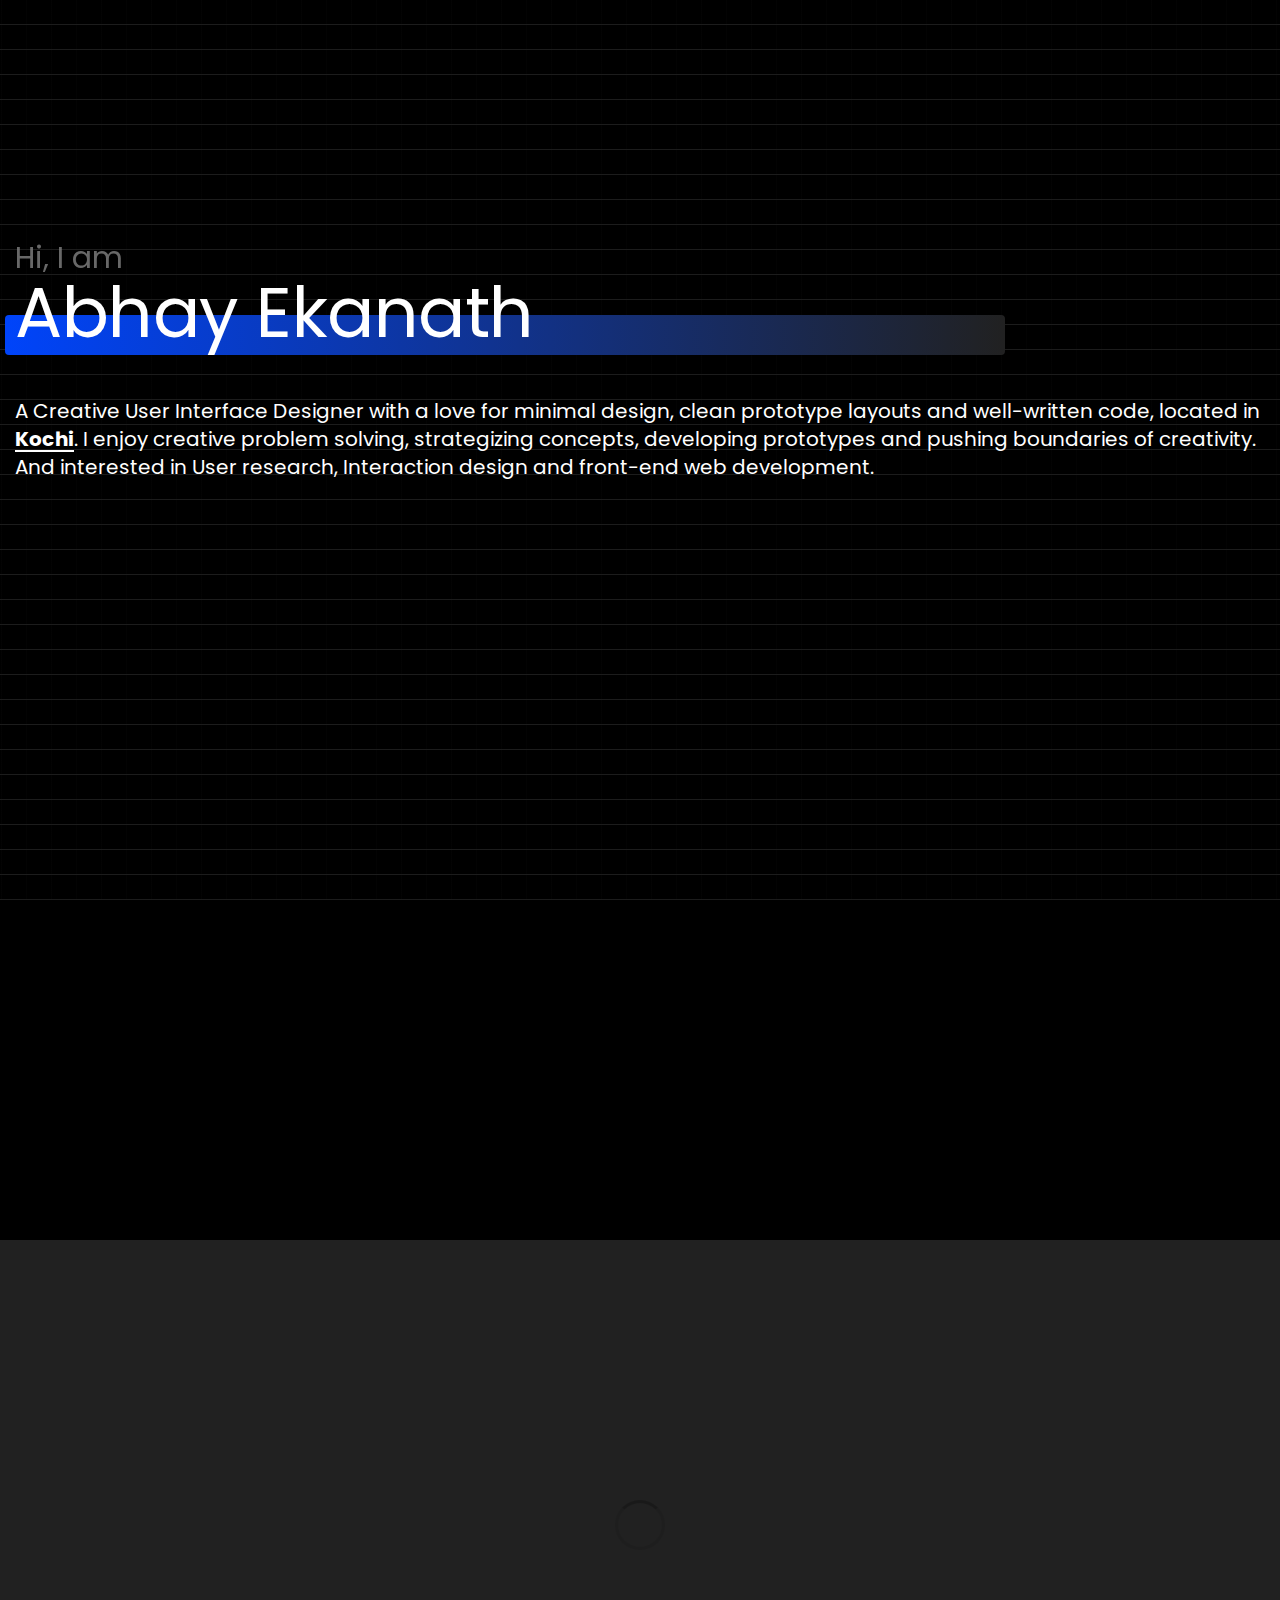
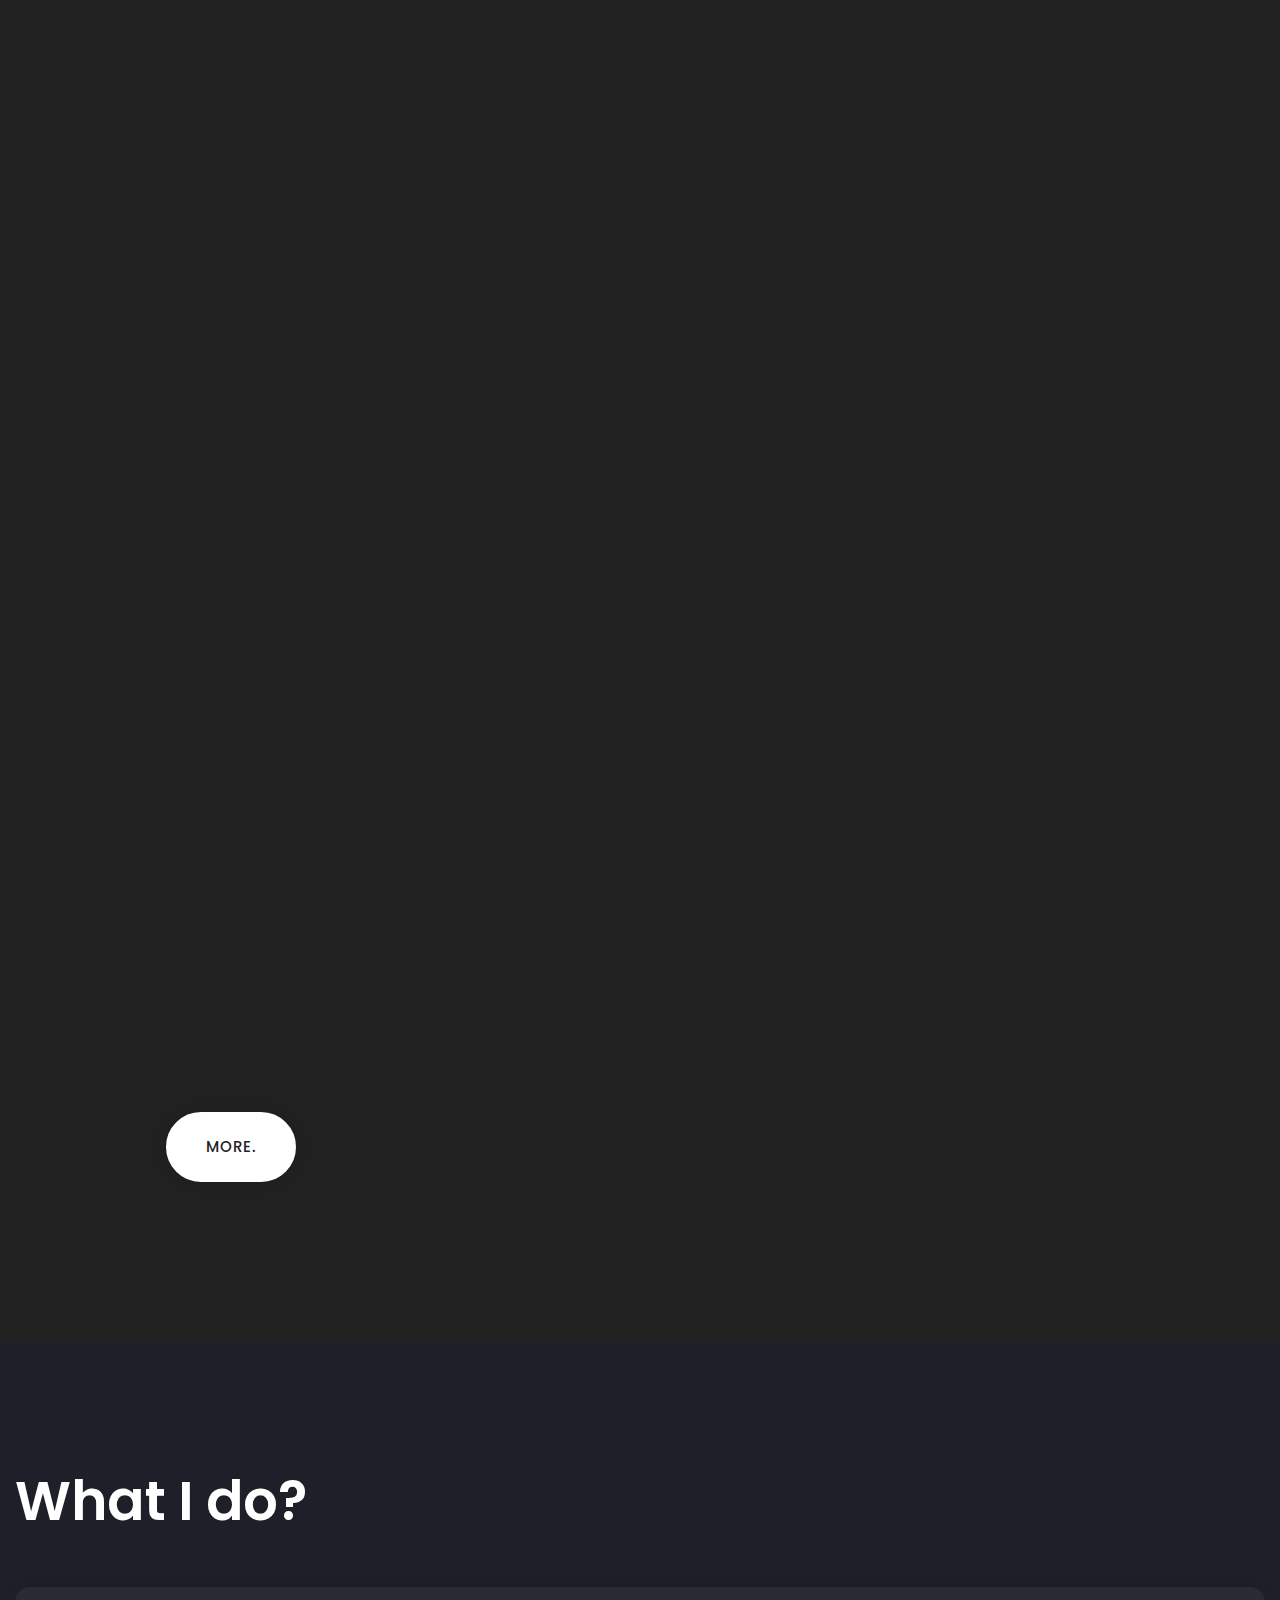
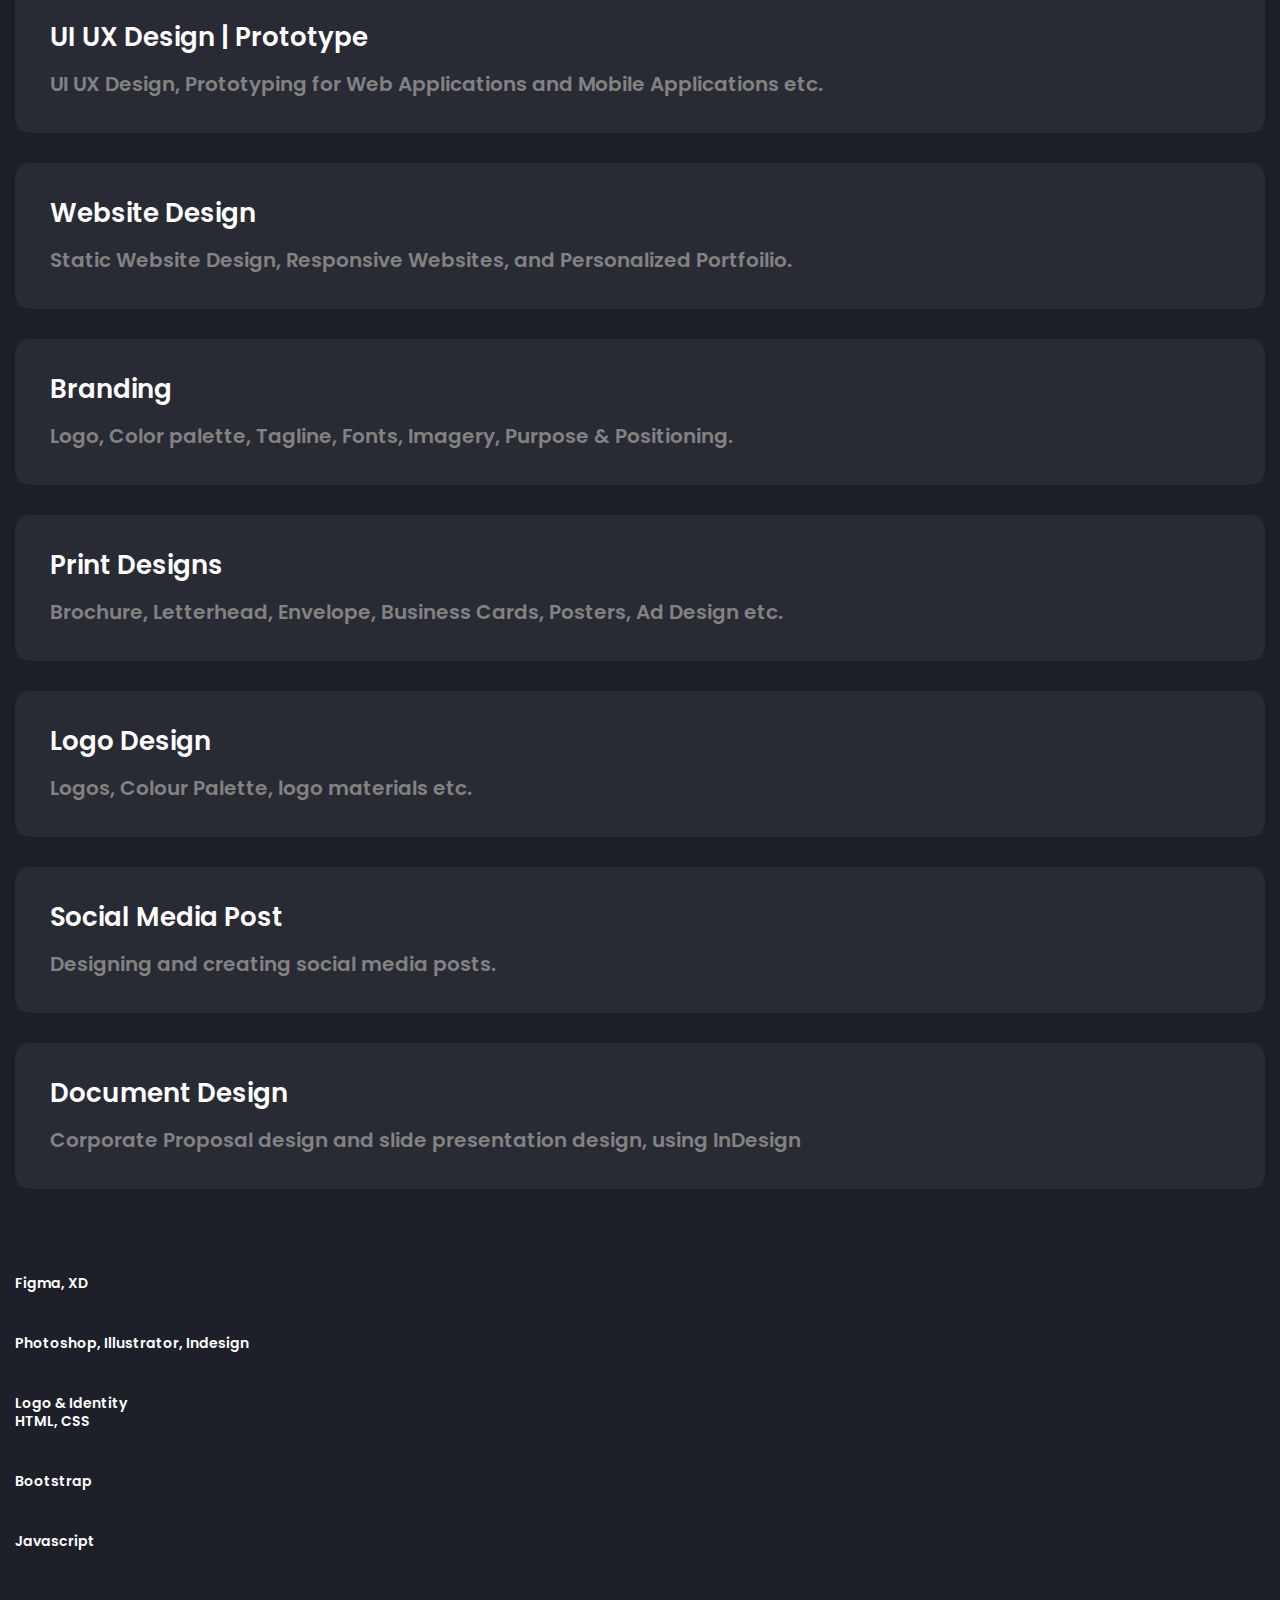
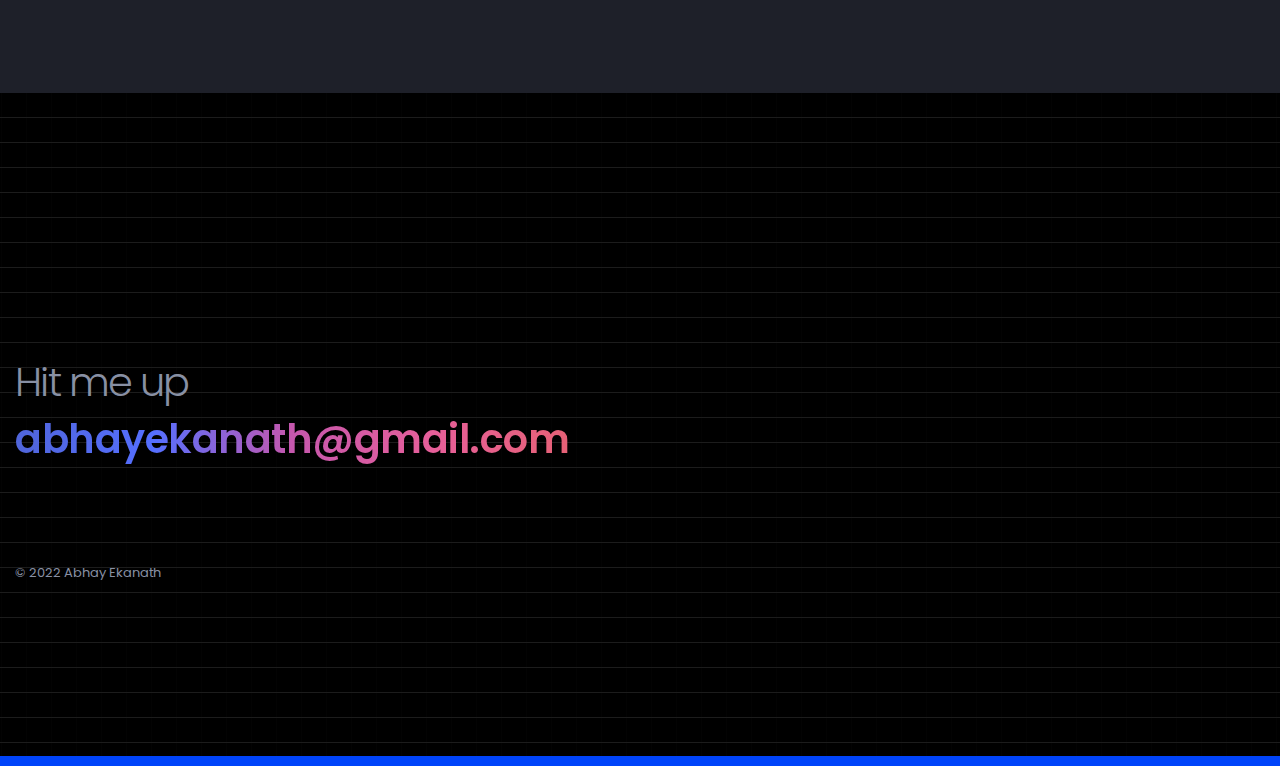
==== index.html @ a683b0ae "asd" ====
<!doctype html>
<html class="no-js" lang="en">
  <head>
    <title>Abhay Ekanath</title>
    <meta charset="utf-8">
    <meta http-equiv="X-UA-Compatible" content="IE=edge" />
    <meta name="author" content="">
    <meta name="viewport" content="width=device-width,initial-scale=1.0,maximum-scale=1" />
    <meta name="description" content="">

    <link rel="shortcut icon" href="images/favicon.png">
    <link rel="apple-touch-icon" href="images/apple-touch-icon-57x57.png">
    <link rel="apple-touch-icon" sizes="72x72" href="images/apple-touch-icon-72x72.png">
    <link rel="apple-touch-icon" sizes="114x114" href="images/apple-touch-icon-114x114.png">

    <link rel="stylesheet" type="text/css" href="css/font-icons.min.css">
    <link rel="stylesheet" type="text/css" href="css/theme-vendors.min.css">
    <link rel="stylesheet" type="text/css" href="css/style.css" />
    <link rel="stylesheet" type="text/css" href="css/responsive.css" />
  </head>
  <body data-mobile-nav-style="classic">

    <header>
      <nav class="navbar navbar-expand-lg navbar-dark bg-transparent header-dark fixed-top navbar-boxed navbar-static-overlay">
        <div class="container-fluid h-100px md-h-70px">
          <div class="col-6 col-lg-2 me-auto me-auto ps-lg-0">
            <a class="navbar-brand" href="index.html">
            <img src="images/symbol.png" class="default-logo" alt="">
            <img src="images/symbol.png" class="alt-logo" alt="">
            <img src="images/symbol.png" class="mobile-logo" alt="">
            </a>
          </div>
          <div class="col-auto text-end">
            <div class="header-push-button">
              <a href="javascript:void(0);" class="push-button ">
              <span></span>
              <span></span>
              <span></span>
              <span></span>
              </a>
            </div>
          </div>
        </div>
      </nav>

      <div class="hamburger-menu hamburger-menu-big-font bg-black w-25 xl-w-60 lg-w-70 md-w-50 sm-w-100">
        <a href="javascript:void(0);" class="close-menu text-white"><i class="ti-close"></i></a>
        <div class="row g-0 h-100">
          <div class="col-lg-12">
            <div class="row g-0 align-items-center justify-content-center h-100 padding-7-rem-all xs-padding-3-rem-all">
              <div class="col-12 menu-list-wrapper menu-list-wrapper-small text-center text-md-start" data-scroll-options='{ "theme": "light" }'>
                <ul class="menu-list alt-font w-100">
                  <li class="menu-list-item"><a href="index.html">home</a>
                  </li>
                  <li class="menu-list-item"><a href="about.html">about</a></li>
                  <li class="menu-list-item"><a href="portfolio.html">portfolio</a></li>
                  <li class="menu-list-item"><a href="cv.html">CV</a></li>
                </ul>
              </div>
              <div class="col-12 d-none d-md-block">
                <div class="alt-font margin-50px-top">
                  <span class="margin-10px-bottom font-weight-300 text-extra-large d-inline-block">Let's work together?</span>
                  <h6><a href="mailto:abhayekanath@gmail.com" class="text-yellow text-decoration-line-bottom text-white-hover">abhayekanath@gmail.com</a></h6>
                </div>
              </div>
            </div>
          </div>
        </div>
      </div>
    </header>

    <section class="parallax p-0 bg-212121" data-parallax-background-ratio="0.3" style="background-color: rgb(0, 0, 0); background-image: linear-gradient(rgba(0, 0, 0, 0.35),rgb(0, 0, 0, 0.35)), url(images/grid.svg); background-position: 50% 0px; background-size: auto, 25px 25px;">
      <div class="container">
        <div class="row">
          <div class="col-12 col-lg-8 col-md-9 col-sm-10 full-screen md-h-650px sm-h-500px d-flex flex-column justify-content-center padding-8-rem-tb">
            <span class="title-extra-small margin-30px-bottom alt-font text-dd-green opacity-8 d-block">Hi, I am</span>
            <h1 class="text-white alt-font font-weight-400 letter-spacing-minus-1 margin-3-rem-bottom sm-margin-2-rem-bottom z-index-1">Abhay Ekanath</h1>
            <div class="g-box margin-3-rem-bottom sm-margin-2-rem-bottom"></div>
            <p class="text-extra-large alt-font text-white mb-0">A Creative User Interface Designer with a love for minimal design, clean prototype layouts and well-written code, located in <span class="font-weight-700 text-white text-decoration-line-bottom-medium">Kochi</span>. I enjoy creative problem solving, strategizing concepts, developing prototypes and pushing boundaries of creativity. And interested in User research, Interaction design and front-end web development.
          </div>
        </div>
      </div>
    </section>

    <!-- <section id="about" class="big-section">
      <div class="container">
        <div class="row align-items-end justify-content-center">
          <div class="col-12 col-lg-10 md-margin-30px-bottom text-center text-sm-start wow animate__fadeIn" data-wow-delay="0.2s">
          <h6 class="alt-font text-center text-extra-dark-gray line-height-40px mb-0 sm-line-height-26px">A Creative User Interface Designer with a love for minimal design, clean prototype layouts and well-written code, located in <span class="font-weight-700 text-extra-dark-gray text-decoration-line-bottom-medium">Kochi</span>. I enjoy creative problem solving, strategizing concepts, developing prototypes and pushing boundaries of creativity. And interested in User research, Interaction design and front-end web development.</h6>
        </div>
        </div>
      </div>
    </section> -->

    <section class="big-section bg-212121" id="work">
      <div class="position-relative pt-0 margin-thirteen-lr xl-margin-six-lr md-margin-4-half-rem-lr wow animate__fadeIn">
        <div class="row">
          <div class="col-12 filter-content px-0">
            <ul class="portfolio-overlay portfolio-wrapper grid grid-loading grid-1col xl-grid-1col lg-grid-1col md-grid-1col text-center">
              <li class="grid-sizer"></li>

              <li class="grid-item wow animate__fadeIn margin-15px-bottom">
                <a href="resit.html">
                  <div class="portfolio-box">
                    <div class="portfolio-image bg-black">
                      <img src="images/resit800.jpg" alt="" />
                      <div class="portfolio-hover justify-content-end align-items-start d-flex flex-column padding-50px-all xl-padding-30px-all">
                        <h6 class="alt-font text-white font-weight-500 d-block text-uppercase mb-0">Resit</h6>
                        <div class="text-medium d-block text-white opacity-5 text-uppercase">UI/UX</div>
                      </div>
                    </div>
                  </div>
                </a>
              </li>
              
              <li class="grid-item wow animate__fadeIn margin-15px-bottom" data-wow-delay="0.2s">
                <a href="eden.html">
                  <div class="portfolio-box">
                    <div class="portfolio-image bg-black">
                      <img src="images/EPW800.jpg" alt="" />
                      <div class="portfolio-hover justify-content-end align-items-start d-flex flex-column padding-50px-all xl-padding-30px-all">
                        <h6 class="alt-font text-white font-weight-500 d-block text-uppercase mb-0">Eden Park Weddings</h6>
                        <div class="text-medium d-block text-white opacity-5 text-uppercase">Web Design</div>
                      </div>
                    </div>
                  </div>
                </a>
              </li>
              
              <li class="grid-item wow animate__fadeIn margin-15px-bottom" data-wow-delay="0.4s">
                <a href="bequ.html">
                  <div class="portfolio-box">
                    <div class="portfolio-image bg-black">
                      <img src="images/bequ800.jpg" alt="" />
                      <div class="portfolio-hover justify-content-end align-items-start d-flex flex-column padding-50px-all xl-padding-30px-all">
                        <h6 class="alt-font text-white font-weight-500 d-block text-uppercase mb-0">BEQU</h6>
                        <div class="text-medium d-block text-white opacity-5 text-uppercase">UI Design</div>
                      </div>
                    </div>
                  </div>
                </a>
              </li>
              
              <li class="grid-item wow animate__fadeIn margin-15px-bottom" data-wow-delay="0.6s">
                <a href="oculus.html">
                  <div class="portfolio-box">
                    <div class="portfolio-image bg-black">
                      <img src="images/ocu800.jpg" alt="" />
                      <div class="portfolio-hover justify-content-end align-items-start d-flex flex-column padding-50px-all xl-padding-30px-all">
                        <h6 class="alt-font text-white font-weight-500 d-block text-uppercase mb-0">Oculus</h6>
                        <div class="text-medium d-block text-white opacity-5 text-uppercase">Branding/ Web Design</div>
                      </div>
                    </div>
                  </div>
                </a>
              </li>
            
            </ul>
          </div>
        </div>
        <div class="row justify-content-center">
          <div class="col-12 btn-dual text-center">
            <a href="portfolio.html" class="btn btn-fancy btn-extra-large btn-white btn-box-shadow btn-rounded d-table d-lg-inline-block lg-margin-15px-bottom md-margin-auto-lr margin-2-rem-top md-margin-1-rem-top xs-margin-2-rem-top wow animate__fadeIn">More.</a>
          </div>
        </div>
      </div>
    </section>

    <section class="bg-1E2029 overflow-visible" id="whatido">
      <div class="container">
        <div class="row justify-content-center wow animate__fadeIn">
          <div class="col-12 col-lg-8 col-sm-10 text-center margin-4-rem-bottom md-margin-2-rem-bottom xs-margin-3-rem-bottom">
            <h2 class="alt-font font-weight-600 text-white d-inline-block">What I do?</h2>
          </div>
        </div>
        <div class="row justify-content-center">
          <div class="col-12 col-lg-6 col-md-8 col-sm-10 margin-30px-bottom xs-margin-15px-bottom wow animate__fadeIn" data-wow-delay="0.2s">
            <div class="feature-box feature-box-left-icon-middle padding-2-half-rem-all bg-292B34 box-shadow-small box-shadow-extra-large-hover border-radius-15px lg-padding-1-half-rem-lr xs-padding-2-rem-all">
              <div class="feature-box-content alt-font line-height-28px last-paragraph-no-margin">
                <span class="text-white text-xx-large font-weight-600">UI UX Design | Prototype</span>
                <p class="font-weight-600 text-extra-large margin-15px-top">UI UX Design, Prototyping for Web Applications and Mobile Applications etc.</p>
              </div>
            </div>
          </div>

          <div class="col-12 col-lg-6  col-md-8 col-sm-10 margin-30px-bottom xs-margin-15px-bottom wow animate__fadeIn" data-wow-delay="0.4s">
            <div class="feature-box feature-box-left-icon-middle padding-2-half-rem-all bg-292B34 box-shadow-small box-shadow-extra-large-hover border-radius-15px lg-padding-1-half-rem-lr xs-padding-2-rem-all">
              <div class="feature-box-content alt-font line-height-28px last-paragraph-no-margin">
                <span class="text-white text-xx-large font-weight-600">Website Design</span>
                <p class="font-weight-600 text-extra-large margin-15px-top">Static Website Design, Responsive Websites, and Personalized Portfoilio.</p>
              </div>
            </div>
          </div>

          <div class="col-12 col-lg-6  col-md-8 col-sm-10 margin-30px-bottom xs-margin-15px-bottom wow animate__fadeIn" data-wow-delay="0.6s">
            <div class="feature-box feature-box-left-icon-middle padding-2-half-rem-all bg-292B34 box-shadow-small box-shadow-extra-large-hover border-radius-15px lg-padding-1-half-rem-lr xs-padding-2-rem-all">
              <div class="feature-box-content alt-font line-height-28px last-paragraph-no-margin">
                <span class="text-white text-xx-large font-weight-600">Branding</span>
                <p class="font-weight-600 text-extra-large margin-15px-top">Logo, Color palette, Tagline, Fonts, Imagery, Purpose & Positioning.</p>
              </div>
            </div>
          </div>

          <div class="col-12 col-lg-6  col-md-8 col-sm-10 margin-30px-bottom xs-margin-15px-bottom wow animate__fadeIn" data-wow-delay="0.8s">
            <div class="feature-box feature-box-left-icon-middle padding-2-half-rem-all bg-292B34 box-shadow-small box-shadow-extra-large-hover border-radius-15px lg-padding-1-half-rem-lr xs-padding-2-rem-all">
              <div class="feature-box-content alt-font line-height-28px last-paragraph-no-margin">
                <span class="text-white text-xx-large font-weight-600">Print Designs</span>
                <p class="font-weight-600 text-extra-large margin-15px-top">Brochure, Letterhead, Envelope, Business Cards, Posters, Ad Design etc.</p>
              </div>
            </div>
          </div>

          <div class="col-12 col-lg-6  col-md-8 col-sm-10 margin-30px-bottom xs-margin-15px-bottom wow animate__fadeIn" data-wow-delay="1s">
            <div class="feature-box feature-box-left-icon-middle padding-2-half-rem-all bg-292B34 box-shadow-small box-shadow-extra-large-hover border-radius-15px lg-padding-1-half-rem-lr xs-padding-2-rem-all">
              <div class="feature-box-content alt-font line-height-28px last-paragraph-no-margin">
                <span class="text-white text-xx-large font-weight-600">Logo Design</span>
                <p class="font-weight-600 text-extra-large margin-15px-top">Logos, Colour Palette, logo materials etc.</p>
              </div>
            </div>
          </div>

          <div class="col-12 col-lg-6  col-md-8 col-sm-10 margin-30px-bottom xs-margin-15px-bottom wow animate__fadeIn" data-wow-delay="1.2s">
            <div class="feature-box feature-box-left-icon-middle padding-2-half-rem-all bg-292B34 box-shadow-small box-shadow-extra-large-hover border-radius-15px lg-padding-1-half-rem-lr xs-padding-2-rem-all">
              <div class="feature-box-content alt-font line-height-28px last-paragraph-no-margin">
                <span class="text-white text-xx-large font-weight-600">Social Media Post</span>
                <p class="font-weight-600 text-extra-large margin-15px-top">Designing and creating social media posts.</p>
              </div>
            </div>
          </div>

          <div class="col-12 col-lg-6  col-md-8 col-sm-10 wow animate__fadeIn" data-wow-delay="1.4s">
            <div class="feature-box feature-box-left-icon-middle padding-2-half-rem-all bg-292B34 box-shadow-small box-shadow-extra-large-hover border-radius-15px lg-padding-1-half-rem-lr xs-padding-2-rem-all">
              <div class="feature-box-content alt-font line-height-28px last-paragraph-no-margin">
                <span class="text-white text-xx-large font-weight-600">Document Design</span>
                <p class="font-weight-600 text-extra-large margin-15px-top">Corporate Proposal design and slide presentation design, using InDesign</p>
              </div>
            </div>
          </div>

        </div>
      </div>
      <div class="container padding-4-rem-top sm-padding-5-rem-top">
        <div class="row margin-4-rem-top sm-margin-5-rem-top">
          <div class="col-12 col-lg-6 wow animate__fadeIn" data-wow-delay="0.4s">
            <div class="progress bg-transparent margin-4-rem-bottom sm-margin-5-rem-bottom">
              <span class="progress-title alt-font text-medium text-white text-uppercase font-weight-600">Figma, XD</span>
              <div class="progress-bar bg-extra-light-gray" role="progressbar" aria-valuenow="85" aria-valuemin="0" aria-valuemax="100"><span class="alt-font text-small text-light-gray font-weight-600">85%</span></div>
            </div>

            <div class="progress bg-transparent margin-4-rem-bottom sm-margin-5-rem-bottom">
              <span class="progress-title alt-font text-medium text-white text-uppercase font-weight-600">Photoshop, Illustrator, Indesign</span>
              <div class="progress-bar bg-extra-light-gray" role="progressbar" aria-valuenow="95" aria-valuemin="0" aria-valuemax="100"><span class="alt-font text-small text-light-gray font-weight-600">95%</span></div>
            </div>

            <div class="progress bg-transparent margin-1-rem-bottom sm-margin-5-rem-bottom">
              <span class="progress-title alt-font text-medium text-white text-uppercase font-weight-600">Logo & Identity</span>
              <div class="progress-bar bg-extra-light-gray" role="progressbar" aria-valuenow="80" aria-valuemin="0" aria-valuemax="100"><span class="alt-font text-small text-light-gray font-weight-600">80%</span></div>
            </div>

          </div>
          <div class="col-12 col-lg-6 wow animate__fadeIn" data-wow-delay="0.4s">
            <div class="progress bg-transparent margin-4-rem-bottom sm-margin-5-rem-bottom">
              <span class="progress-title alt-font text-medium text-white text-uppercase font-weight-600">HTML, CSS</span>
              <div class="progress-bar bg-extra-light-gray" role="progressbar" aria-valuenow="90" aria-valuemin="0" aria-valuemax="100"><span class="alt-font text-small text-light-gray font-weight-600">90%</span></div>
            </div>

            <div class="progress bg-transparent margin-4-rem-bottom sm-margin-5-rem-bottom">
              <span class="progress-title alt-font text-medium text-white text-uppercase font-weight-600">Bootstrap</span>
              <div class="progress-bar bg-extra-light-gray" role="progressbar" aria-valuenow="85" aria-valuemin="0" aria-valuemax="100"><span class="alt-font text-small text-light-gray font-weight-600">85%</span></div>
            </div>

            <div class="progress bg-transparent">
              <span class="progress-title alt-font text-medium text-white text-uppercase font-weight-600">Javascript</span>
              <div class="progress-bar bg-extra-light-gray" role="progressbar" aria-valuenow="55" aria-valuemin="0" aria-valuemax="100"><span class="alt-font text-small text-light-gray font-weight-600">55%</span></div>
            </div>
          </div>
        </div>
      </div>
    </section>
    
    <footer class="bg-212121 padding-10-half-rem-tb md-padding-8-half-rem-tb" style="background-color: rgb(0, 0, 0); background-image: linear-gradient(rgb(0, 0, 0, 0.35), rgba(0, 0, 0, 0.35)), url(images/grid.svg); background-position: 50% 0px; background-size: auto, 25px 25px;">
      <div class="container">
        <div class="row justify-content-center">
          <div class="col-12 col-lg-8 text-center">
            <div class="social-icon-style-10 margin-3-half-rem-bottom">
              <ul class="large-icon">
                <li><a class="behance" href="https://www.behance.net/abhayekanath" target="_blank"><i class="fab fa-behance"></i></a></li>
                <li><a class="linkedin" href="https://www.linkedin.com/in/abhay-ekanath-a11544172/" target="_blank"><i class="fab fa-linkedin"></i></a></li>
                <li><a class="instagram" href="https://www.instagram.com/abhay.ekanath/" target="_blank"><i class="fab fa-instagram"></i></a></li>
                <li><a class="twitter" href="https://twitter.com/EkanathAbhay" target="_blank"><i class="fab fa-twitter"></i></a></li>
              </ul>
            </div>
            <h4 class="alt-font text-slate-blue-light font-weight-300 margin-10px-bottom d-block letter-spacing-minus-2px">Hit me up</h4>
            <h4 class="alt-font font-weight-600 margin-7-rem-bottom"><a href="mailto:abhayekanath@gmail.com" class="text-gradient-sky-blue-dark-pink">abhayekanath@gmail.com</a></h4>
            <p class="alt-font text-small text-slate-blue-light text-uppercase m-0">&copy; 2022 Abhay Ekanath</p>
          </div>
        </div>
      </div>
    </footer>

    <a class="scroll-top-arrow" href="javascript:void(0);"><i class="feather icon-feather-arrow-up"></i></a>

    <script type="text/javascript" src="js/jquery.min.js"></script>
    <script type="text/javascript" src="js/theme-vendors.min.js"></script>
    <script type="text/javascript" src="js/main.js"></script>
  </body>
</html>
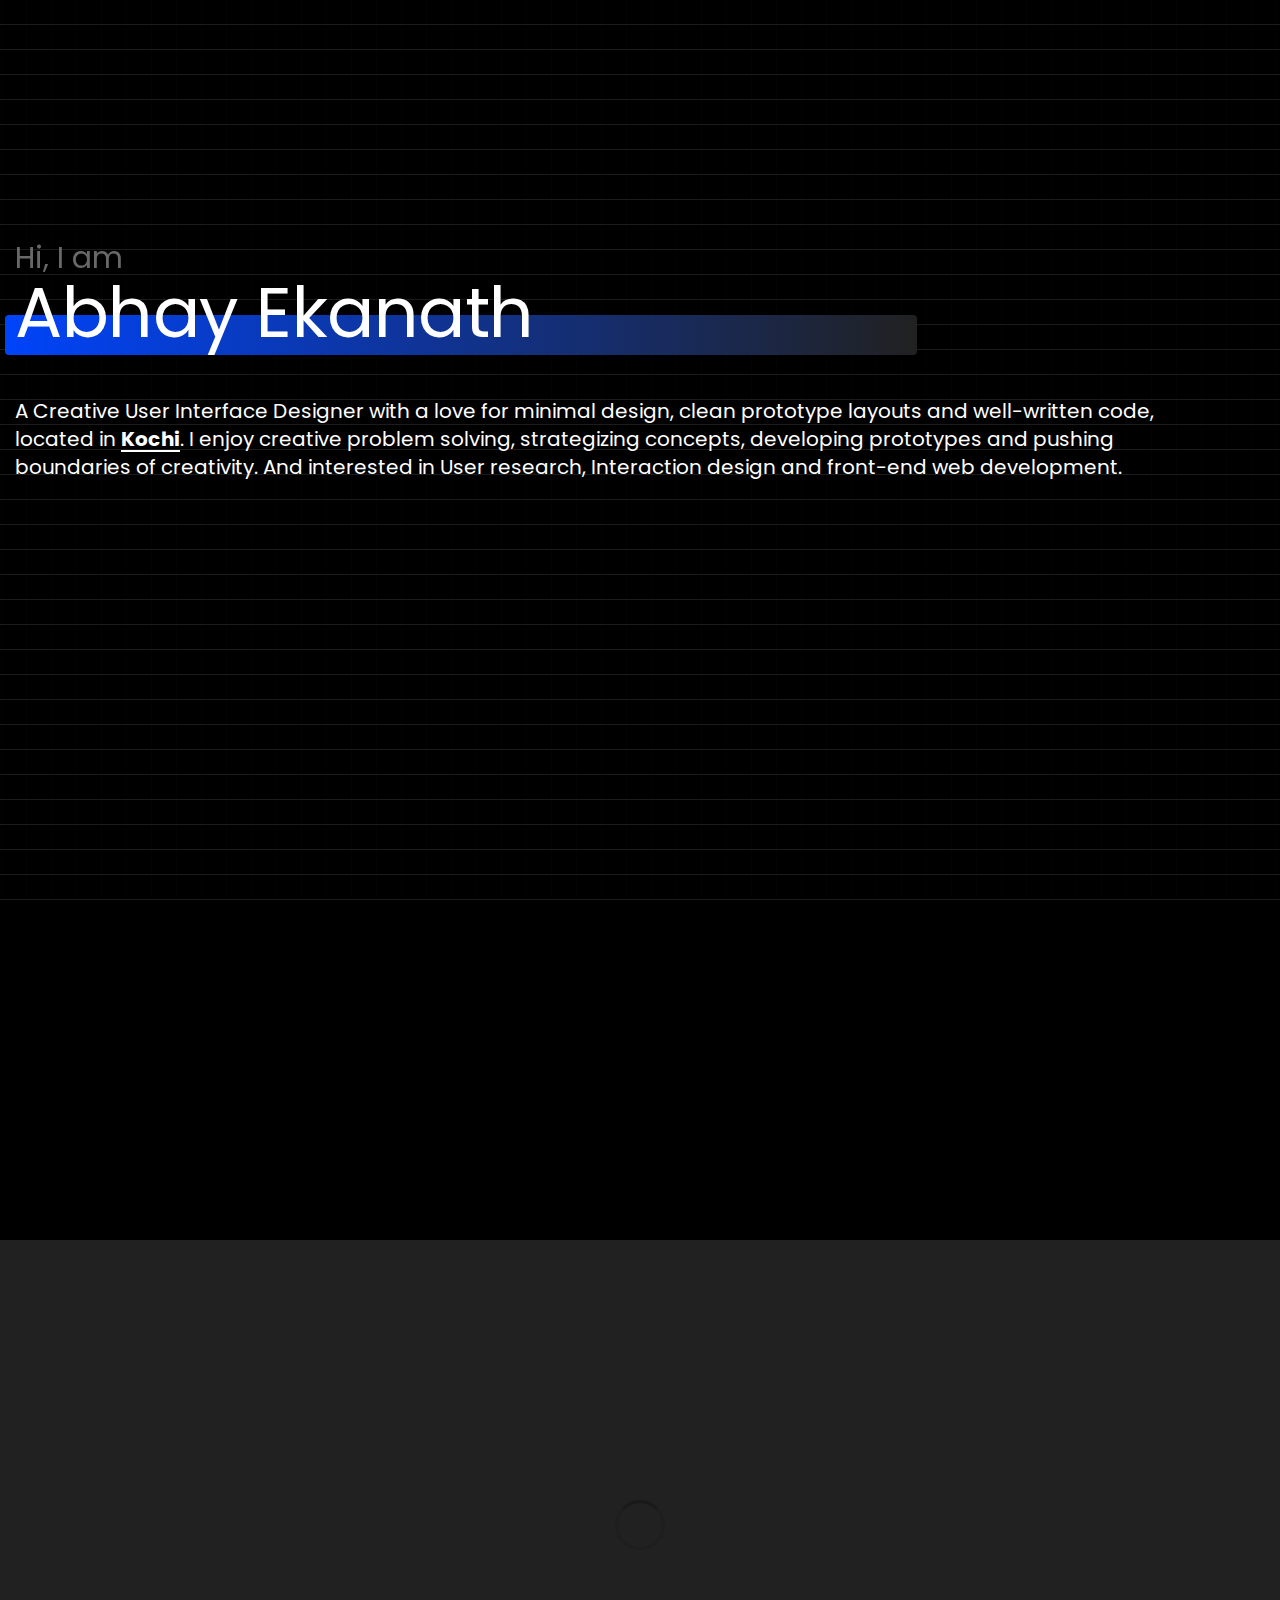
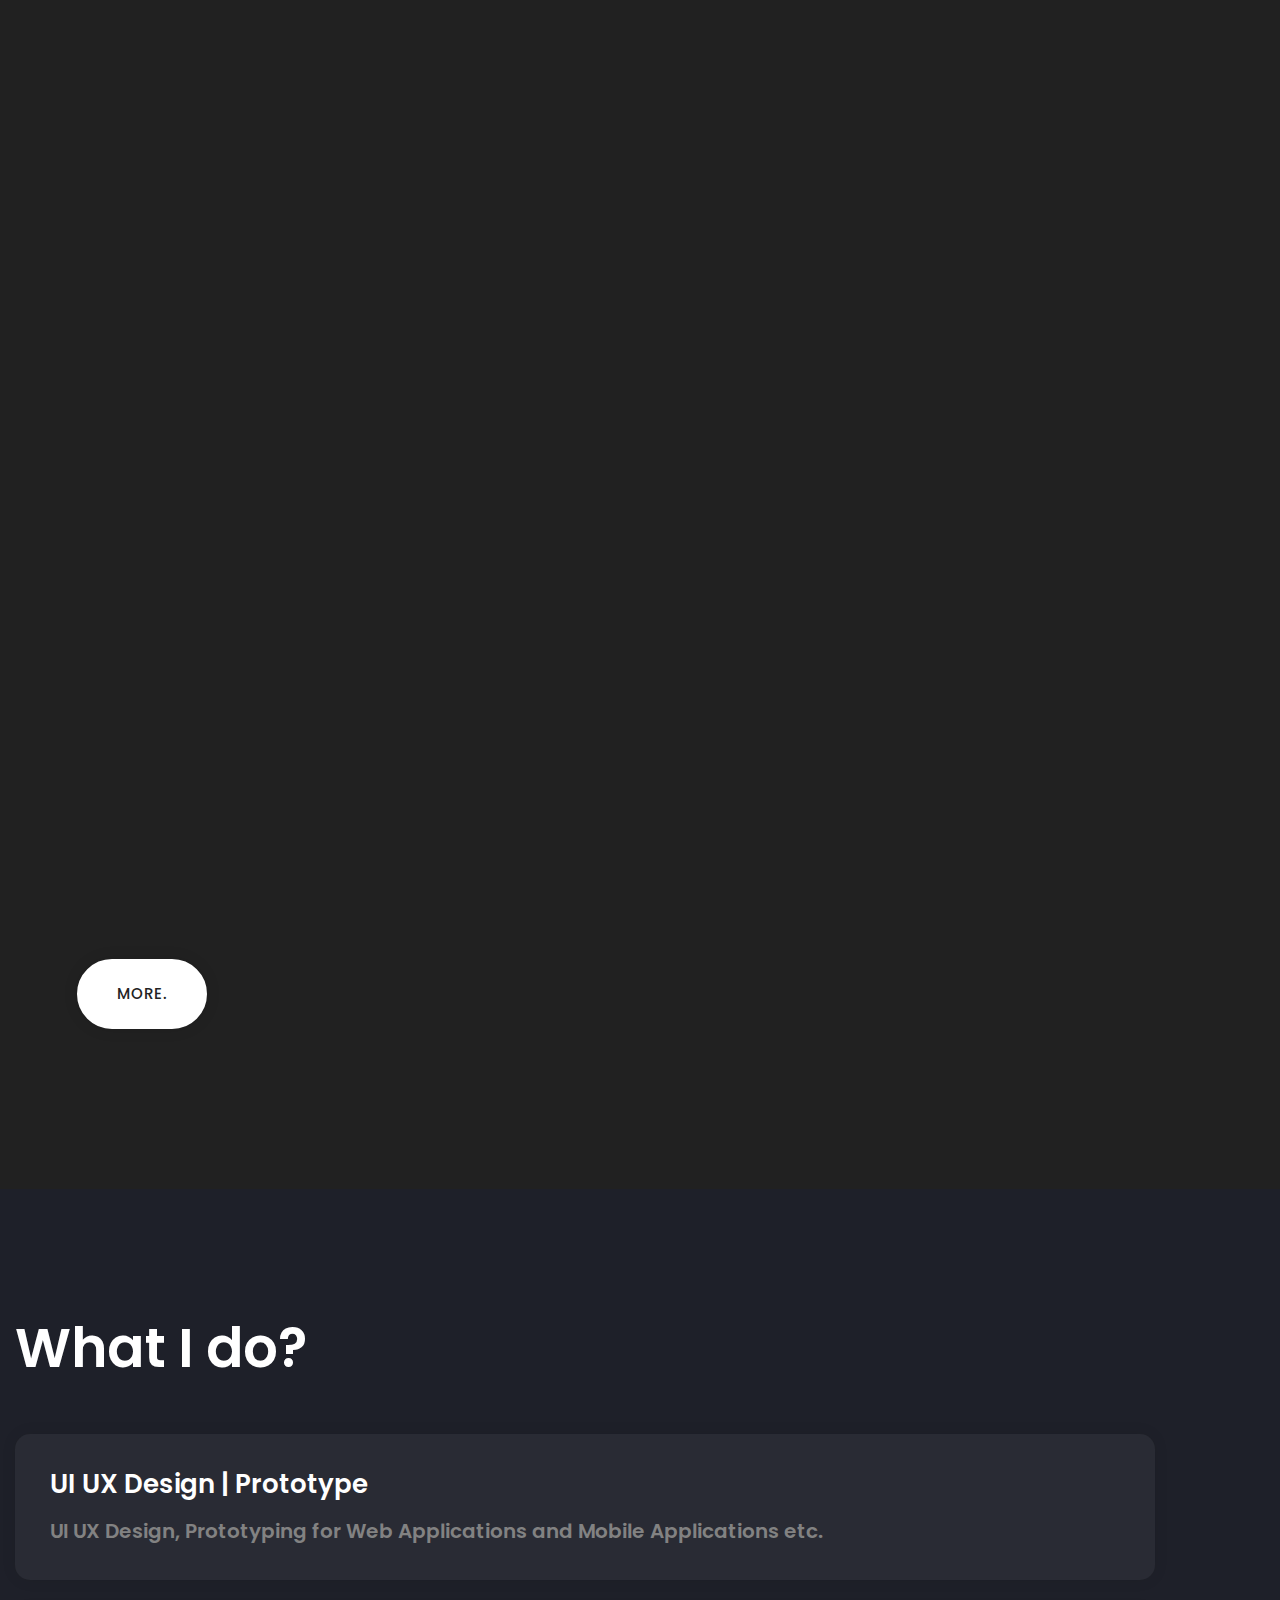
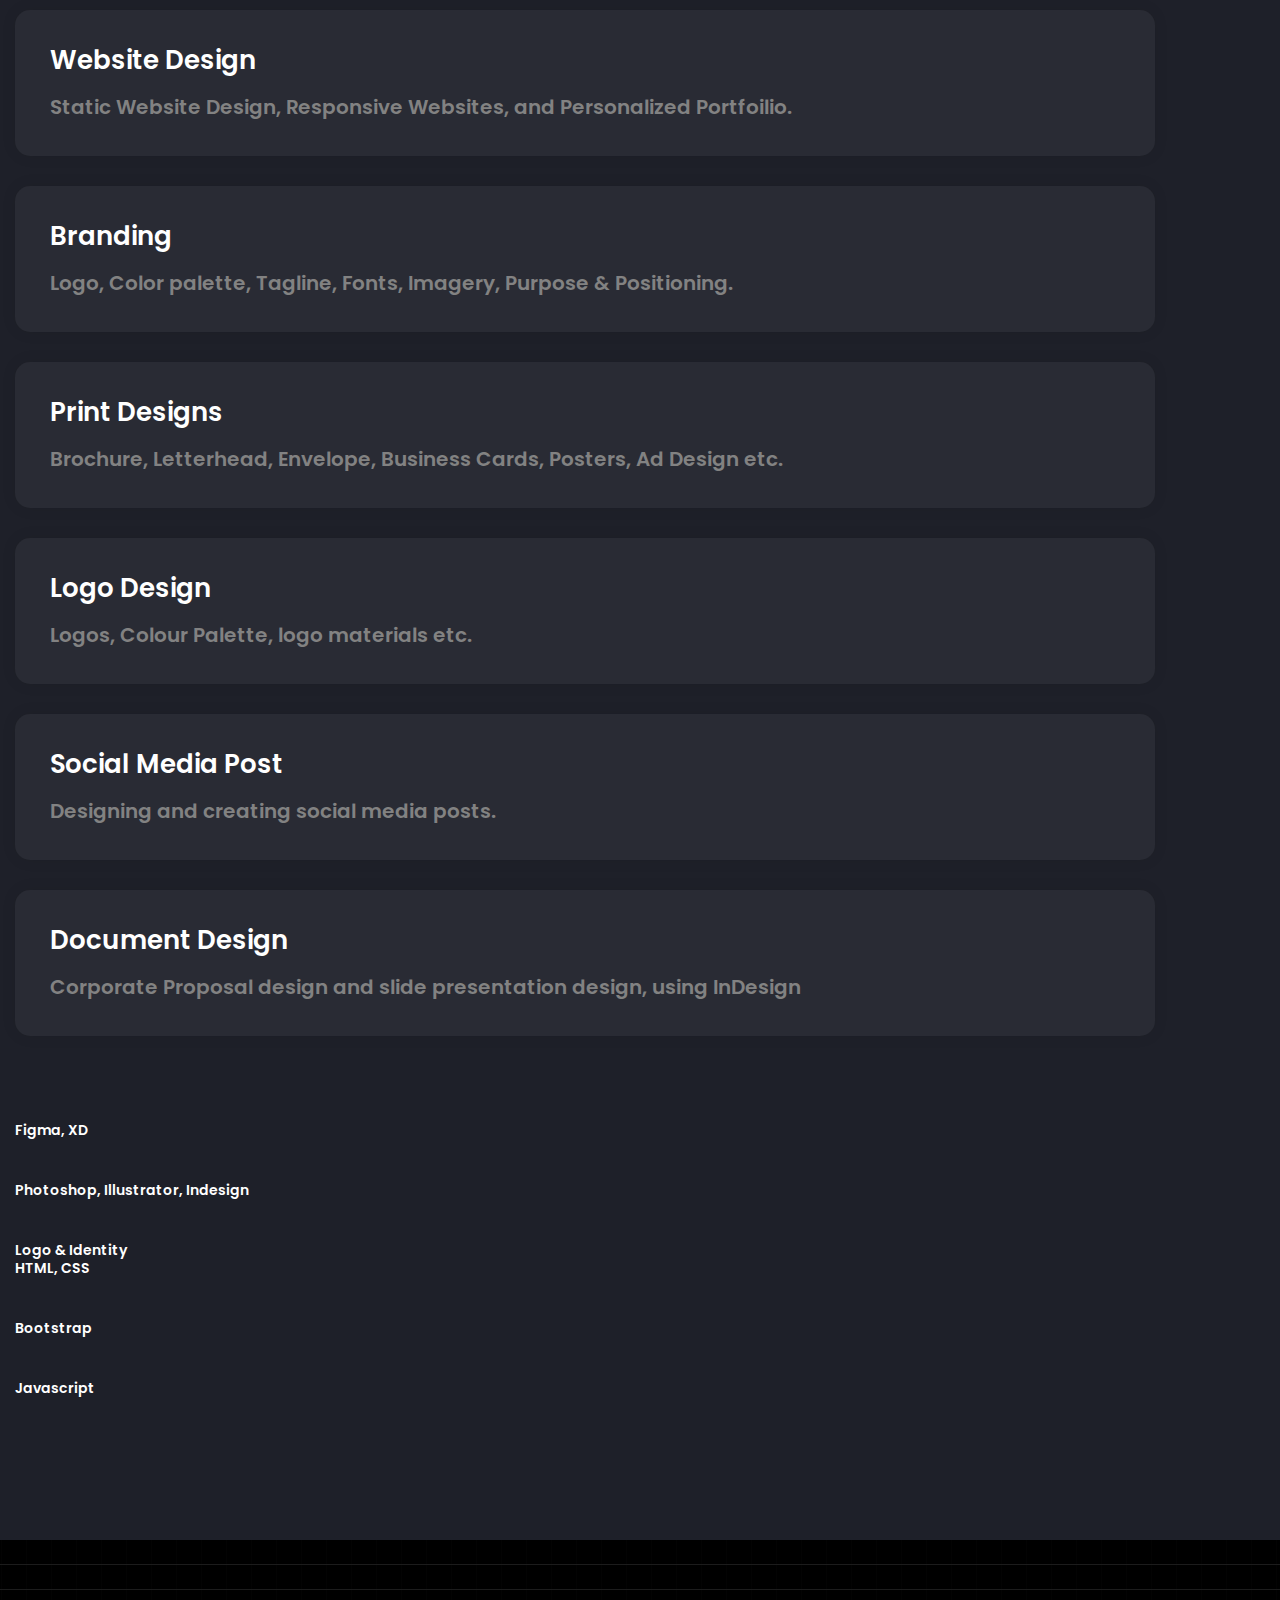
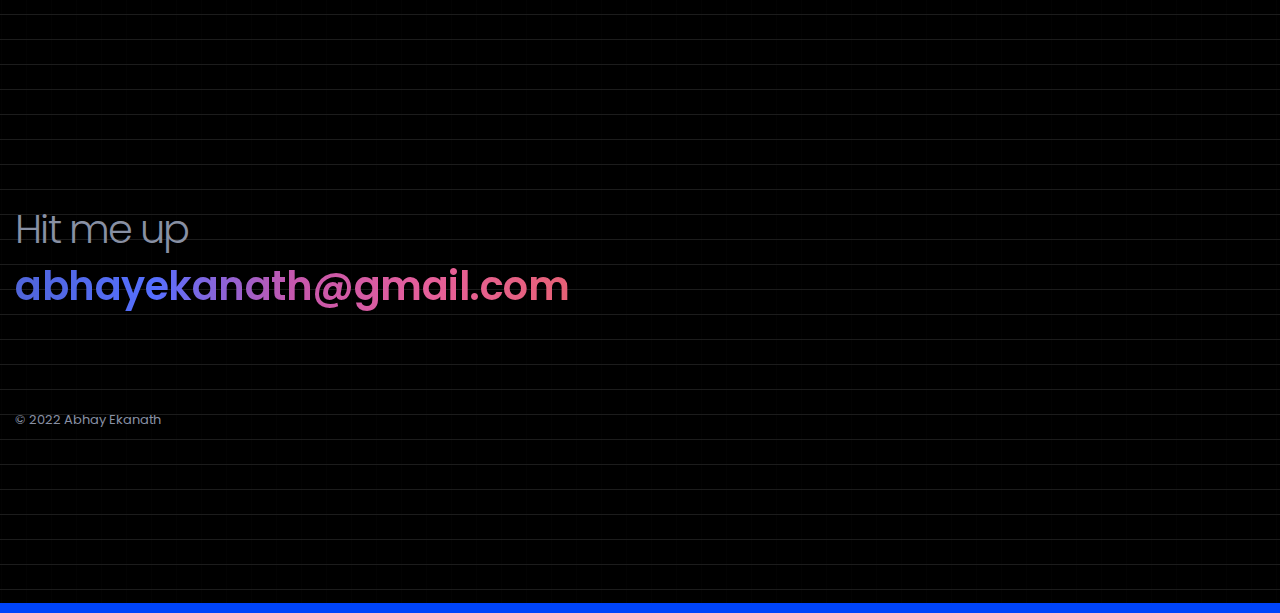
==== commit a9b8b89b: "2206" ====
--- a/index.html
+++ b/index.html
@@ -98,8 +98,22 @@
           <div class="col-12 filter-content px-0">
             <ul class="portfolio-overlay portfolio-wrapper grid grid-loading grid-1col xl-grid-1col lg-grid-1col md-grid-1col text-center">
               <li class="grid-sizer"></li>
-
-              <li class="grid-item wow animate__fadeIn margin-15px-bottom">
+              
+              <li class="grid-item wow animate__fadeIn margin-15px-bottom" data-wow-delay="0.2s">
+                <a href="wedo.html">
+                  <div class="portfolio-box">
+                    <div class="portfolio-image bg-black">
+                      <img src="images/wedo800.jpg" alt="" />
+                      <div class="portfolio-hover justify-content-end align-items-start d-flex flex-column padding-50px-all xl-padding-30px-all">
+                        <h6 class="alt-font text-white font-weight-500 d-block text-uppercase mb-0">WeDo</h6>
+                        <div class="text-medium d-block text-white opacity-5 text-uppercase">UI Design</div>
+                      </div>
+                    </div>
+                  </div>
+                </a>
+              </li>
+
+              <li class="grid-item wow animate__fadeIn margin-15px-bottom" data-wow-delay="0.4s">
                 <a href="resit.html">
                   <div class="portfolio-box">
                     <div class="portfolio-image bg-black">
@@ -113,7 +127,7 @@
                 </a>
               </li>
               
-              <li class="grid-item wow animate__fadeIn margin-15px-bottom" data-wow-delay="0.2s">
+              <li class="grid-item wow animate__fadeIn margin-15px-bottom" data-wow-delay="0.6s">
                 <a href="eden.html">
                   <div class="portfolio-box">
                     <div class="portfolio-image bg-black">
@@ -126,34 +140,6 @@
                   </div>
                 </a>
               </li>
-              
-              <li class="grid-item wow animate__fadeIn margin-15px-bottom" data-wow-delay="0.4s">
-                <a href="bequ.html">
-                  <div class="portfolio-box">
-                    <div class="portfolio-image bg-black">
-                      <img src="images/bequ800.jpg" alt="" />
-                      <div class="portfolio-hover justify-content-end align-items-start d-flex flex-column padding-50px-all xl-padding-30px-all">
-                        <h6 class="alt-font text-white font-weight-500 d-block text-uppercase mb-0">BEQU</h6>
-                        <div class="text-medium d-block text-white opacity-5 text-uppercase">UI Design</div>
-                      </div>
-                    </div>
-                  </div>
-                </a>
-              </li>
-              
-              <li class="grid-item wow animate__fadeIn margin-15px-bottom" data-wow-delay="0.6s">
-                <a href="oculus.html">
-                  <div class="portfolio-box">
-                    <div class="portfolio-image bg-black">
-                      <img src="images/ocu800.jpg" alt="" />
-                      <div class="portfolio-hover justify-content-end align-items-start d-flex flex-column padding-50px-all xl-padding-30px-all">
-                        <h6 class="alt-font text-white font-weight-500 d-block text-uppercase mb-0">Oculus</h6>
-                        <div class="text-medium d-block text-white opacity-5 text-uppercase">Branding/ Web Design</div>
-                      </div>
-                    </div>
-                  </div>
-                </a>
-              </li>
             
             </ul>
           </div>
--- a/css/responsive.css
+++ b/css/responsive.css
@@ -0,0 +1,8001 @@
+@charset "UTF-8";
+@media (min-width: 1901px) {
+    .fresh-parallax-bg { width: 45%; }
+}
+
+@media (max-width: 1600px) {
+    /* reset */
+    .xl-last-order { order: 10; }
+
+    /* typography */
+    .text-extra-big { font-size: 200px; line-height: 200px; }
+
+    /* letter spacing minus */
+    .xl-letter-spacing-minus-1-half { letter-spacing: -0.50px; }
+    .xl-letter-spacing-minus-1px { letter-spacing: -1px; }
+    .xl-letter-spacing-minus-2px { letter-spacing: -2px; }
+    .xl-letter-spacing-minus-3px { letter-spacing: -3px; }
+    .xl-letter-spacing-minus-4px { letter-spacing: -4px; }
+    .xl-letter-spacing-minus-5px { letter-spacing: -5px; }
+
+    /* absolute middle center */
+    .xl-absolute-middle-center { left: 50%; top: 50%; position: absolute; -ms-transform: translateX(-50%) translateY(-50%); -moz-transform: translateX(-50%) translateY(-50%); -webkit-transform: translateX(-50%) translateY(-50%); transform: translateX(-50%) translateY(-50%); }
+
+    /* box shadow */
+    .xl-box-shadow-none { box-shadow: none; }
+
+    /* margin */
+    .xl-margin-one-all { margin:1%; }
+    .xl-margin-two-all { margin:2%; }
+    .xl-margin-three-all { margin:3%; }
+    .xl-margin-four-all { margin:4%; }
+    .xl-margin-five-all { margin:5%; }
+    .xl-margin-six-all { margin:6%; }
+    .xl-margin-seven-all { margin:7%; }
+    .xl-margin-eight-all { margin:8%; }
+    .xl-margin-nine-all { margin:9%; }
+    .xl-margin-ten-all { margin:10%; }
+    .xl-margin-eleven-all { margin:11%; }
+    .xl-margin-twelve-all { margin:12%; }
+    .xl-margin-thirteen-all { margin:13%; }
+    .xl-margin-fourteen-all { margin:14%; }
+    .xl-margin-fifteen-all { margin:15%; }
+    .xl-margin-sixteen-all { margin:16%; }
+    .xl-margin-seventeen-all { margin:17%; }
+    .xl-margin-eighteen-all { margin:18%; }
+    .xl-margin-nineteen-all { margin:19%; }
+    .xl-margin-twenty-all { margin:20%; }
+    .xl-margin-5px-all { margin:5px; }
+    .xl-margin-10px-all { margin:10px; }
+    .xl-margin-15px-all { margin:15px; }
+    .xl-margin-20px-all { margin:20px; }
+    .xl-margin-25px-all { margin:25px; }
+    .xl-margin-30px-all { margin:30px; }
+    .xl-margin-35px-all { margin:35px; }
+    .xl-margin-40px-all { margin:40px; }
+    .xl-margin-45px-all { margin:45px; }
+    .xl-margin-50px-all { margin:50px; }
+    .xl-margin-55px-all { margin:55px; }
+    .xl-margin-60px-all { margin:60px; }
+    .xl-margin-65px-all { margin:65px; }
+    .xl-margin-70px-all { margin:70px; }
+    .xl-margin-75px-all { margin:75px; }
+    .xl-margin-80px-all { margin:80px; }
+    .xl-margin-85px-all { margin:85px; }
+    .xl-margin-90px-all { margin:90px; }
+    .xl-margin-95px-all { margin:95px; }
+    .xl-margin-100px-all { margin:100px; }
+    .xl-margin-1-rem-all { margin: 1rem; }
+    .xl-margin-1-half-rem-all { margin: 1.5rem; }
+    .xl-margin-2-rem-all { margin: 2rem; }
+    .xl-margin-2-half-rem-all { margin: 2.5rem; }
+    .xl-margin-3-rem-all { margin: 3rem; }
+    .xl-margin-3-half-rem-all { margin: 3.5rem; }
+    .xl-margin-4-rem-all { margin: 4rem; }
+    .xl-margin-4-half-rem-all { margin: 4.5rem; }
+    .xl-margin-5-rem-all { margin: 5rem; }
+    .xl-margin-5-half-rem-all { margin: 5.5rem; }
+    .xl-margin-6-rem-all { margin: 6rem; }
+    .xl-margin-6-half-rem-all { margin: 6.5rem; }
+    .xl-margin-7-rem-all { margin: 7rem; }
+    .xl-margin-7-half-rem-all { margin: 7.5rem; }
+    .xl-margin-8-rem-all { margin: 8rem; }
+    .xl-margin-8-half-rem-all { margin: 8.5rem; }
+    .xl-margin-9-rem-all { margin: 9rem; }
+    .xl-margin-9-half-rem-all { margin: 9.5rem; }
+    .xl-margin-10-rem-all { margin: 10rem; }
+    .xl-margin-10-half-rem-all { margin: 10.5rem; }
+
+    /* margin top */
+    .xl-margin-one-top { margin-top:1%; }
+    .xl-margin-two-top { margin-top:2%; }
+    .xl-margin-three-top { margin-top:3%; }
+    .xl-margin-four-top { margin-top:4%; }
+    .xl-margin-five-top { margin-top:5%; }
+    .xl-margin-six-top { margin-top:6%; }
+    .xl-margin-seven-top { margin-top:7%; }
+    .xl-margin-eight-top { margin-top:8%; }
+    .xl-margin-nine-top { margin-top:9%; }
+    .xl-margin-ten-top { margin-top:10%; }
+    .xl-margin-eleven-top { margin-top:11%; }
+    .xl-margin-twelve-top { margin-top:12%; }
+    .xl-margin-thirteen-top { margin-top:13%; }
+    .xl-margin-fourteen-top { margin-top:14%; }
+    .xl-margin-fifteen-top { margin-top:15%; }
+    .xl-margin-sixteen-top { margin-top:16%; }
+    .xl-margin-seventeen-top { margin-top:17%; }
+    .xl-margin-eighteen-top { margin-top:18%; }
+    .xl-margin-nineteen-top { margin-top:19%; }
+    .xl-margin-twenty-top { margin-top:20%; }
+    .xl-margin-5px-top { margin-top:5px; }
+    .xl-margin-10px-top { margin-top:10px; }
+    .xl-margin-15px-top { margin-top:15px; }
+    .xl-margin-20px-top { margin-top:20px; }
+    .xl-margin-25px-top { margin-top:25px; }
+    .xl-margin-30px-top { margin-top:30px; }
+    .xl-margin-35px-top { margin-top:35px; }
+    .xl-margin-40px-top { margin-top:40px; }
+    .xl-margin-45px-top { margin-top:45px; }
+    .xl-margin-50px-top { margin-top:50px; }
+    .xl-margin-55px-top { margin-top:55px; }
+    .xl-margin-60px-top { margin-top:60px; }
+    .xl-margin-65px-top { margin-top:65px; }
+    .xl-margin-70px-top { margin-top:70px; }
+    .xl-margin-75px-top { margin-top:75px; }
+    .xl-margin-80px-top { margin-top:80px; }
+    .xl-margin-85px-top { margin-top:85px; }
+    .xl-margin-90px-top { margin-top:90px; }
+    .xl-margin-95px-top { margin-top:95px; }
+    .xl-margin-100px-top { margin-top:100px; }
+    .xl-margin-1-rem-top { margin-top: 1rem; }
+    .xl-margin-1-half-rem-top { margin-top: 1.5rem; }
+    .xl-margin-2-rem-top { margin-top: 2rem; }
+    .xl-margin-2-half-rem-top { margin-top: 2.5rem; }
+    .xl-margin-3-rem-top { margin-top: 3rem; }
+    .xl-margin-3-half-rem-top { margin-top: 3.5rem; }
+    .xl-margin-4-rem-top { margin-top: 4rem; }
+    .xl-margin-4-half-rem-top { margin-top: 4.5rem; }
+    .xl-margin-5-rem-top { margin-top: 5rem; }
+    .xl-margin-5-half-rem-top { margin-top: 5.5rem; }
+    .xl-margin-6-rem-top { margin-top: 6rem; }
+    .xl-margin-6-half-rem-top { margin-top: 6.5rem; }
+    .xl-margin-7-rem-top { margin-top: 7rem; }
+    .xl-margin-7-half-rem-top { margin-top: 7.5rem; }
+    .xl-margin-8-rem-top { margin-top: 8rem; }
+    .xl-margin-8-half-rem-top { margin-top: 8.5rem; }
+    .xl-margin-9-rem-top { margin-top: 9rem; }
+    .xl-margin-9-half-rem-top { margin-top: 9.5rem; }
+    .xl-margin-10-rem-top { margin-top: 10rem; }
+    .xl-margin-10-half-rem-top { margin-top: 10.5rem; }
+
+    /* margin bottom */
+    .xl-margin-one-bottom { margin-bottom:1%; }
+    .xl-margin-two-bottom { margin-bottom:2%; }
+    .xl-margin-three-bottom { margin-bottom:3%; }
+    .xl-margin-four-bottom { margin-bottom:4%; }
+    .xl-margin-five-bottom { margin-bottom:5%; }
+    .xl-margin-six-bottom { margin-bottom:6%; }
+    .xl-margin-seven-bottom { margin-bottom:7%; }
+    .xl-margin-eight-bottom { margin-bottom:8%; }
+    .xl-margin-nine-bottom { margin-bottom:9%; }
+    .xl-margin-ten-bottom { margin-bottom:10%; }
+    .xl-margin-eleven-bottom { margin-bottom:11%; }
+    .xl-margin-twelve-bottom { margin-bottom:12%; }
+    .xl-margin-thirteen-bottom { margin-bottom:13%; }
+    .xl-margin-fourteen-bottom { margin-bottom:14%; }
+    .xl-margin-fifteen-bottom { margin-bottom:15%; }
+    .xl-margin-sixteen-bottom { margin-bottom:16%; }
+    .xl-margin-seventeen-bottom { margin-bottom:17%; }
+    .xl-margin-eighteen-bottom { margin-bottom:18%; }
+    .xl-margin-nineteen-bottom { margin-bottom:19%; }
+    .xl-margin-twenty-bottom { margin-bottom:20%; }
+    .xl-margin-5px-bottom { margin-bottom:5px; }
+    .xl-margin-10px-bottom { margin-bottom:10px; }
+    .xl-margin-15px-bottom { margin-bottom:15px; }
+    .xl-margin-20px-bottom { margin-bottom:20px; }
+    .xl-margin-25px-bottom { margin-bottom:25px; }
+    .xl-margin-30px-bottom { margin-bottom:30px; }
+    .xl-margin-35px-bottom { margin-bottom:35px; }
+    .xl-margin-40px-bottom { margin-bottom:40px; }
+    .xl-margin-45px-bottom { margin-bottom:45px; }
+    .xl-margin-50px-bottom { margin-bottom:50px; }
+    .xl-margin-55px-bottom { margin-bottom:55px; }
+    .xl-margin-60px-bottom { margin-bottom:60px; }
+    .xl-margin-65px-bottom { margin-bottom:65px; }
+    .xl-margin-70px-bottom { margin-bottom:70px; }
+    .xl-margin-75px-bottom { margin-bottom:75px; }
+    .xl-margin-80px-bottom { margin-bottom:80px; }
+    .xl-margin-85px-bottom { margin-bottom:85px; }
+    .xl-margin-90px-bottom { margin-bottom:90px; }
+    .xl-margin-95px-bottom { margin-bottom:95px; }
+    .xl-margin-100px-bottom { margin-bottom:100px; }
+    .xl-margin-1-rem-bottom { margin-bottom: 1rem; }
+    .xl-margin-1-half-rem-bottom { margin-bottom: 1.5rem; }
+    .xl-margin-2-rem-bottom { margin-bottom: 2rem; }
+    .xl-margin-2-half-rem-bottom { margin-bottom: 2.5rem; }
+    .xl-margin-3-rem-bottom { margin-bottom: 3rem; }
+    .xl-margin-3-half-rem-bottom { margin-bottom: 3.5rem; }
+    .xl-margin-4-rem-bottom { margin-bottom: 4rem; }
+    .xl-margin-4-half-rem-bottom { margin-bottom: 4.5rem; }
+    .xl-margin-5-rem-bottom { margin-bottom: 5rem; }
+    .xl-margin-5-half-rem-bottom { margin-bottom: 5.5rem; }
+    .xl-margin-6-rem-bottom { margin-bottom: 6rem; }
+    .xl-margin-6-half-rem-bottom { margin-bottom: 6.5rem; }
+    .xl-margin-7-rem-bottom { margin-bottom: 7rem; }
+    .xl-margin-7-half-rem-bottom { margin-bottom: 7.5rem; }
+    .xl-margin-8-rem-bottom { margin-bottom: 8rem; }
+    .xl-margin-8-half-rem-bottom { margin-bottom: 8.5rem; }
+    .xl-margin-9-rem-bottom { margin-bottom: 9rem; }
+    .xl-margin-9-half-rem-bottom { margin-bottom: 9.5rem; }
+    .xl-margin-10-rem-bottom { margin-bottom: 10rem; }
+    .xl-margin-10-half-rem-bottom { margin-bottom: 10.5rem; }
+
+    /* margin right */
+    .xl-margin-one-right { margin-right:1%; }
+    .xl-margin-two-right { margin-right:2%; }
+    .xl-margin-three-right { margin-right:3%; }
+    .xl-margin-four-right { margin-right:4%; }
+    .xl-margin-five-right { margin-right:5%; }
+    .xl-margin-six-right { margin-right:6%; }
+    .xl-margin-seven-right { margin-right:7%; }
+    .xl-margin-eight-right { margin-right:8%; }
+    .xl-margin-nine-right { margin-right:9%; }
+    .xl-margin-ten-right { margin-right:10%; }
+    .xl-margin-eleven-right { margin-right:11%; }
+    .xl-margin-twelve-right { margin-right:12%; }
+    .xl-margin-thirteen-right { margin-right:13%; }
+    .xl-margin-fourteen-right { margin-right:14%; }
+    .xl-margin-fifteen-right { margin-right:15%; }
+    .xl-margin-sixteen-right { margin-right:16%; }
+    .xl-margin-seventeen-right { margin-right:17%; }
+    .xl-margin-eighteen-right { margin-right:18%; }
+    .xl-margin-nineteen-right { margin-right:19%; }
+    .xl-margin-twenty-right { margin-right:20%; }
+    .xl-margin-5px-right { margin-right:5px; }
+    .xl-margin-10px-right { margin-right:10px; }
+    .xl-margin-15px-right { margin-right:15px; }
+    .xl-margin-20px-right { margin-right:20px; }
+    .xl-margin-25px-right { margin-right:25px; }
+    .xl-margin-30px-right { margin-right:30px; }
+    .xl-margin-35px-right { margin-right:35px; }
+    .xl-margin-40px-right { margin-right:40px; }
+    .xl-margin-45px-right { margin-right:45px; }
+    .xl-margin-50px-right { margin-right:50px; }
+    .xl-margin-55px-right { margin-right:55px; }
+    .xl-margin-60px-right { margin-right:60px; }
+    .xl-margin-65px-right { margin-right:65px; }
+    .xl-margin-70px-right { margin-right:70px; }
+    .xl-margin-75px-right { margin-right:75px; }
+    .xl-margin-80px-right { margin-right:80px; }
+    .xl-margin-85px-right { margin-right:85px; }
+    .xl-margin-90px-right { margin-right:90px; }
+    .xl-margin-95px-right { margin-right:95px; }
+    .xl-margin-100px-right { margin-right:100px; }
+    .xl-margin-1-rem-right { margin-right: 1rem; }
+    .xl-margin-1-half-rem-right { margin-right: 1.5rem; }
+    .xl-margin-2-rem-right { margin-right: 2rem; }
+    .xl-margin-2-half-rem-right { margin-right: 2.5rem; }
+    .xl-margin-3-rem-right { margin-right: 3rem; }
+    .xl-margin-3-half-rem-right { margin-right: 3.5rem; }
+    .xl-margin-4-rem-right { margin-right: 4rem; }
+    .xl-margin-4-half-rem-right { margin-right: 4.5rem; }
+    .xl-margin-5-rem-right { margin-right: 5rem; }
+    .xl-margin-5-half-rem-right { margin-right: 5.5rem; }
+    .xl-margin-6-rem-right { margin-right: 6rem; }
+    .xl-margin-6-half-rem-right { margin-right: 6.5rem; }
+    .xl-margin-7-rem-right { margin-right: 7rem; }
+    .xl-margin-7-half-rem-right { margin-right: 7.5rem; }
+    .xl-margin-8-rem-right { margin-right: 8rem; }
+    .xl-margin-8-half-rem-right { margin-right: 8.5rem; }
+    .xl-margin-9-rem-right { margin-right: 9rem; }
+    .xl-margin-9-half-rem-right { margin-right: 9.5rem; }
+    .xl-margin-10-rem-right { margin-right: 10rem; }
+    .xl-margin-10-half-rem-right { margin-right: 10.5rem; }
+
+    /* margin left */
+    .xl-margin-one-left { margin-left:1%; }
+    .xl-margin-two-left { margin-left:2%; }
+    .xl-margin-three-left { margin-left:3%; }
+    .xl-margin-four-left { margin-left:4%; }
+    .xl-margin-five-left { margin-left:5%; }
+    .xl-margin-six-left { margin-left:6%; }
+    .xl-margin-seven-left { margin-left:7%; }
+    .xl-margin-eight-left { margin-left:8%; }
+    .xl-margin-nine-left { margin-left:9%; }
+    .xl-margin-ten-left { margin-left:10%; }
+    .xl-margin-eleven-left { margin-left:11%; }
+    .xl-margin-twelve-left { margin-left:12%; }
+    .xl-margin-thirteen-left { margin-left:13%; }
+    .xl-margin-fourteen-left { margin-left:14%; }
+    .xl-margin-fifteen-left { margin-left:15%; }
+    .xl-margin-sixteen-left { margin-left:16%; }
+    .xl-margin-seventeen-left { margin-left:17%; }
+    .xl-margin-eighteen-left { margin-left:18%; }
+    .xl-margin-nineteen-left { margin-left:19%; }
+    .xl-margin-twenty-left { margin-left:20%; }
+    .xl-margin-5px-left { margin-left:5px; }
+    .xl-margin-10px-left { margin-left:10px; }
+    .xl-margin-15px-left { margin-left:15px; }
+    .xl-margin-20px-left { margin-left:20px; }
+    .xl-margin-25px-left { margin-left:25px; }
+    .xl-margin-30px-left { margin-left:30px; }
+    .xl-margin-35px-left { margin-left:35px; }
+    .xl-margin-40px-left { margin-left:40px; }
+    .xl-margin-45px-left { margin-left:45px; }
+    .xl-margin-50px-left { margin-left:50px; }
+    .xl-margin-55px-left { margin-left:55px; }
+    .xl-margin-60px-left { margin-left:60px; }
+    .xl-margin-65px-left { margin-left:65px; }
+    .xl-margin-70px-left { margin-left:70px; }
+    .xl-margin-75px-left { margin-left:75px; }
+    .xl-margin-80px-left { margin-left:80px; }
+    .xl-margin-85px-left { margin-left:85px; }
+    .xl-margin-90px-left { margin-left:90px; }
+    .xl-margin-95px-left { margin-left:95px; }
+    .xl-margin-100px-left { margin-left:100px; }
+    .xl-margin-1-rem-left { margin-left: 1rem; }
+    .xl-margin-1-half-rem-left { margin-left: 1.5rem; }
+    .xl-margin-2-rem-left { margin-left: 2rem; }
+    .xl-margin-2-half-rem-left { margin-left: 2.5rem; }
+    .xl-margin-3-rem-left { margin-left: 3rem; }
+    .xl-margin-3-half-rem-left { margin-left: 3.5rem; }
+    .xl-margin-4-rem-left { margin-left: 4rem; }
+    .xl-margin-4-half-rem-left { margin-left: 4.5rem; }
+    .xl-margin-5-rem-left { margin-left: 5rem; }
+    .xl-margin-5-half-rem-left { margin-left: 5.5rem; }
+    .xl-margin-6-rem-left { margin-left: 6rem; }
+    .xl-margin-6-half-rem-left { margin-left: 6.5rem; }
+    .xl-margin-7-rem-left { margin-left: 7rem; }
+    .xl-margin-7-half-rem-left { margin-left: 7.5rem; }
+    .xl-margin-8-rem-left { margin-left: 8rem; }
+    .xl-margin-8-half-rem-left { margin-left: 8.5rem; }
+    .xl-margin-9-rem-left { margin-left: 9rem; }
+    .xl-margin-9-half-rem-left { margin-left: 9.5rem; }
+    .xl-margin-10-rem-left { margin-left: 10rem; }
+    .xl-margin-10-half-rem-left { margin-left: 10.5rem; }
+
+    /* margin left right */
+    .xl-margin-one-lr { margin-left:1%; margin-right:1%; }
+    .xl-margin-two-lr { margin-left:2%; margin-right:2%; }
+    .xl-margin-three-lr { margin-left:3%; margin-right:3%; }
+    .xl-margin-four-lr { margin-left:4%; margin-right:4%; }
+    .xl-margin-five-lr { margin-left:5%; margin-right:5%; }
+    .xl-margin-six-lr { margin-left:6%; margin-right:6%; }
+    .xl-margin-seven-lr { margin-left:7%; margin-right:7%; }
+    .xl-margin-eight-lr { margin-left:8%; margin-right:8%; }
+    .xl-margin-nine-lr { margin-left:9%; margin-right:9%; }
+    .xl-margin-ten-lr { margin-left:10%; margin-right:10%; }
+    .xl-margin-eleven-lr { margin-left:11%; margin-right:11%; }
+    .xl-margin-twelve-lr { margin-left:12%; margin-right:12%; }
+    .xl-margin-thirteen-lr { margin-left:13%; margin-right:13%; }
+    .xl-margin-fourteen-lr { margin-left:14%; margin-right:14%; }
+    .xl-margin-fifteen-lr { margin-left:15%; margin-right:15%; }
+    .xl-margin-sixteen-lr { margin-left:16%; margin-right:16%; }
+    .xl-margin-seventeen-lr { margin-left:17%; margin-right:17%; }
+    .xl-margin-eighteen-lr { margin-left:18%; margin-right:18%; }
+    .xl-margin-nineteen-lr { margin-left:19%; margin-right:19%; }
+    .xl-margin-twenty-lr { margin-left:20%; margin-right:20%; }
+    .xl-margin-5px-lr { margin-left:5px; margin-right:5px; }
+    .xl-margin-10px-lr { margin-left:10px; margin-right:10px; }
+    .xl-margin-15px-lr { margin-left:15px; margin-right:15px; }
+    .xl-margin-20px-lr { margin-left:20px; margin-right:20px; }
+    .xl-margin-25px-lr { margin-left:25px; margin-right:25px; }
+    .xl-margin-30px-lr { margin-left:30px; margin-right:30px; }
+    .xl-margin-35px-lr { margin-left:35px; margin-right:35px; }
+    .xl-margin-40px-lr { margin-left:40px; margin-right:40px; }
+    .xl-margin-45px-lr { margin-left:45px; margin-right:45px; }
+    .xl-margin-50px-lr { margin-left:50px; margin-right:50px; }
+    .xl-margin-55px-lr { margin-left:55px; margin-right:55px; }
+    .xl-margin-60px-lr { margin-left:60px; margin-right:60px; }
+    .xl-margin-65px-lr { margin-left:65px; margin-right:65px; }
+    .xl-margin-70px-lr { margin-left:70px; margin-right:70px; }
+    .xl-margin-75px-lr { margin-left:75px; margin-right:75px; }
+    .xl-margin-80px-lr { margin-left:80px; margin-right:80px; }
+    .xl-margin-85px-lr { margin-left:85px; margin-right:85px; }
+    .xl-margin-90px-lr { margin-left:90px; margin-right:90px; }
+    .xl-margin-95px-lr { margin-left:95px; margin-right:95px; }
+    .xl-margin-100px-lr { margin-left:100px; margin-right:100px; }
+    .xl-margin-1-rem-lr { margin-left: 1rem; margin-right: 1rem; }
+    .xl-margin-1-half-rem-lr { margin-left: 1.5rem; margin-right: 1.5rem; }
+    .xl-margin-2-rem-lr { margin-left: 2rem; margin-right: 2rem; }
+    .xl-margin-2-half-rem-lr { margin-left: 2.5rem; margin-right: 2.5rem; }
+    .xl-margin-3-rem-lr { margin-left: 3rem; margin-right: 3rem; }
+    .xl-margin-3-half-rem-lr { margin-left: 3.5rem; margin-right: 3.5rem; }
+    .xl-margin-4-rem-lr { margin-left: 4rem; margin-right: 4rem; }
+    .xl-margin-4-half-rem-lr { margin-left: 4.5rem; margin-right: 4.5rem; }
+    .xl-margin-5-rem-lr { margin-left: 5rem; margin-right: 5rem; }
+    .xl-margin-5-half-rem-lr { margin-left: 5.5rem; margin-right: 5.5rem; }
+    .xl-margin-6-rem-lr { margin-left: 6rem; margin-right: 6rem; }
+    .xl-margin-6-half-rem-lr { margin-left: 6.5rem; margin-right: 6.5rem; }
+    .xl-margin-7-rem-lr { margin-left: 7rem; margin-right: 7rem; }
+    .xl-margin-7-half-rem-lr { margin-left: 7.5rem; margin-right: 7.5rem; }
+    .xl-margin-8-rem-lr { margin-left: 8rem; margin-right: 8rem; }
+    .xl-margin-8-half-rem-lr { margin-left: 8.5rem; margin-right: 8.5rem; }
+    .xl-margin-9-rem-lr { margin-left: 9rem; margin-right: 9rem; }
+    .xl-margin-9-half-rem-lr { margin-left: 9.5rem; margin-right: 9.5rem; }
+    .xl-margin-10-rem-lr { margin-left: 10rem; margin-right: 10rem; }
+    .xl-margin-10-half-rem-lr { margin-left: 10.5rem; margin-right: 10.5rem; }
+
+    /* margin top bottom */
+    .xl-margin-one-tb { margin-top:1%; margin-bottom:1%; }
+    .xl-margin-two-tb { margin-top:2%; margin-bottom:2%; }
+    .xl-margin-three-tb { margin-top:3%; margin-bottom:3%; }
+    .xl-margin-four-tb { margin-top:4%; margin-bottom:4%; }
+    .xl-margin-five-tb { margin-top:5%; margin-bottom:5%; }
+    .xl-margin-six-tb { margin-top:6%; margin-bottom:6%; }
+    .xl-margin-seven-tb { margin-top:7%; margin-bottom:7%; }
+    .xl-margin-eight-tb { margin-top:8%; margin-bottom:8%; }
+    .xl-margin-nine-tb { margin-top:9%; margin-bottom:9%; }
+    .xl-margin-ten-tb { margin-top:10%; margin-bottom:10%; }
+    .xl-margin-eleven-tb { margin-top:11%; margin-bottom:11%; }
+    .xl-margin-twelve-tb { margin-top:12%; margin-bottom:12%; }
+    .xl-margin-thirteen-tb { margin-top:13%; margin-bottom:13%; }
+    .xl-margin-fourteen-tb { margin-top:14%; margin-bottom:14%; }
+    .xl-margin-fifteen-tb { margin-top:15%; margin-bottom:15%; }
+    .xl-margin-sixteen-tb { margin-top:16%; margin-bottom:16%; }
+    .xl-margin-seventeen-tb { margin-top:17%; margin-bottom:17%; }
+    .xl-margin-eighteen-tb { margin-top:18%; margin-bottom:18%; }
+    .xl-margin-nineteen-tb { margin-top:19%; margin-bottom:19%; }
+    .xl-margin-twenty-tb { margin-top:20%; margin-bottom:20%; }
+    .xl-margin-5px-tb { margin-top:5px; margin-bottom:5px; }
+    .xl-margin-10px-tb { margin-top:10px; margin-bottom:10px; }
+    .xl-margin-15px-tb { margin-top:15px; margin-bottom:15px; }
+    .xl-margin-20px-tb { margin-top:20px; margin-bottom:20px; }
+    .xl-margin-25px-tb { margin-top:25px; margin-bottom:25px; }
+    .xl-margin-30px-tb { margin-top:30px; margin-bottom:30px; }
+    .xl-margin-35px-tb { margin-top:35px; margin-bottom:35px; }
+    .xl-margin-40px-tb { margin-top:40px; margin-bottom:40px; }
+    .xl-margin-45px-tb { margin-top:45px; margin-bottom:45px; }
+    .xl-margin-50px-tb { margin-top:50px; margin-bottom:50px; }
+    .xl-margin-55px-tb { margin-top:55px; margin-bottom:55px; }
+    .xl-margin-60px-tb { margin-top:60px; margin-bottom:60px; }
+    .xl-margin-65px-tb { margin-top:65px; margin-bottom:65px; }
+    .xl-margin-70px-tb { margin-top:70px; margin-bottom:70px; }
+    .xl-margin-75px-tb { margin-top:75px; margin-bottom:75px; }
+    .xl-margin-80px-tb { margin-top:80px; margin-bottom:80px; }
+    .xl-margin-85px-tb { margin-top:85px; margin-bottom:85px; }
+    .xl-margin-90px-tb { margin-top:90px; margin-bottom:90px; }
+    .xl-margin-95px-tb { margin-top:95px; margin-bottom:95px; }
+    .xl-margin-100px-tb { margin-top:100px; margin-bottom:100px; }
+    .xl-margin-1-rem-tb { margin-top: 1rem; margin-bottom: 1rem; }
+    .xl-margin-1-half-rem-tb { margin-top: 1.5rem; margin-bottom: 1.5rem; }
+    .xl-margin-2-rem-tb { margin-top: 2rem; margin-bottom: 2rem; }
+    .xl-margin-2-half-rem-tb { margin-top: 2.5rem; margin-bottom: 2.5rem; }
+    .xl-margin-3-rem-tb { margin-top: 3rem; margin-bottom: 3rem; }
+    .xl-margin-3-half-rem-tb { margin-top: 3.5rem; margin-bottom: 3.5rem; }
+    .xl-margin-4-rem-tb { margin-top: 4rem; margin-bottom: 4rem; }
+    .xl-margin-4-half-rem-tb { margin-top: 4.5rem; margin-bottom: 4.5rem; }
+    .xl-margin-5-rem-tb { margin-top: 5rem; margin-bottom: 5rem; }
+    .xl-margin-5-half-rem-tb { margin-top: 5.5rem; margin-bottom: 5.5rem; }
+    .xl-margin-6-rem-tb { margin-top: 6rem; margin-bottom: 6rem; }
+    .xl-margin-6-half-rem-tb { margin-top: 6.5rem; margin-bottom: 6.5rem; }
+    .xl-margin-7-rem-tb { margin-top: 7rem; margin-bottom: 7rem; }
+    .xl-margin-7-half-rem-tb { margin-top: 7.5rem; margin-bottom: 7.5rem; }
+    .xl-margin-8-rem-tb { margin-top: 8rem; margin-bottom: 8rem; }
+    .xl-margin-8-half-rem-tb { margin-top: 8.5rem; margin-bottom: 8.5rem; }
+    .xl-margin-9-rem-tb { margin-top: 9rem; margin-bottom: 9rem; }
+    .xl-margin-9-half-rem-tb { margin-top: 9.5rem; margin-bottom: 9.5rem; }
+    .xl-margin-10-rem-tb { margin-top: 10rem; margin-bottom: 10rem; }
+    .xl-margin-10-half-rem-tb { margin-top: 10.5rem; margin-bottom: 10.5rem; }  
+
+    .xl-margin-auto-lr { margin-left: auto !important; margin-right: auto !important; }
+    .xl-margin-auto { margin: auto; }
+    .xl-no-margin { margin: 0 !important; }
+    .xl-no-margin-top { margin-top: 0 !important; }
+    .xl-no-margin-bottom { margin-bottom: 0 !important; }
+    .xl-no-margin-left { margin-left: 0 !important; }
+    .xl-no-margin-right { margin-right: 0 !important; }
+    .xl-no-margin-tb { margin-top: 0 !important; margin-bottom: 0 !important; }
+    .xl-no-margin-lr { margin-right: 0 !important; margin-left: 0 !important; }
+
+    /* padding */
+    .xl-padding-one-all { padding:1%; }
+    .xl-padding-two-all { padding:2%; }
+    .xl-padding-three-all { padding:3%; }
+    .xl-padding-four-all { padding:4%; }
+    .xl-padding-five-all { padding:5%; }
+    .xl-padding-six-all { padding:6%; }
+    .xl-padding-seven-all { padding:7%; }
+    .xl-padding-eight-all { padding:8%; }
+    .xl-padding-nine-all { padding:9%; }
+    .xl-padding-ten-all { padding:10%; }
+    .xl-padding-eleven-all { padding:11%; }
+    .xl-padding-twelve-all { padding:12%; }
+    .xl-padding-thirteen-all { padding:13%; }
+    .xl-padding-fourteen-all { padding:14%; }
+    .xl-padding-fifteen-all { padding:15%; }
+    .xl-padding-sixteen-all { padding:16%; }
+    .xl-padding-seventeen-all { padding:17%; }
+    .xl-padding-eighteen-all { padding:18%; }
+    .xl-padding-nineteen-all { padding:19%; }
+    .xl-padding-twenty-all { padding:20%; }
+    .xl-padding-5px-all { padding:5px; }
+    .xl-padding-10px-all { padding:10px; }
+    .xl-padding-15px-all { padding:15px; }
+    .xl-padding-20px-all { padding:20px; }
+    .xl-padding-25px-all { padding:25px; }
+    .xl-padding-30px-all { padding:30px; }
+    .xl-padding-35px-all { padding:35px; }
+    .xl-padding-40px-all { padding:40px; }
+    .xl-padding-45px-all { padding:45px; }
+    .xl-padding-50px-all { padding:50px; }
+    .xl-padding-55px-all { padding:55px; }
+    .xl-padding-60px-all { padding:60px; }
+    .xl-padding-65px-all { padding:65px; }
+    .xl-padding-70px-all { padding:70px; }
+    .xl-padding-75px-all { padding:75px; }
+    .xl-padding-80px-all { padding:80px; }
+    .xl-padding-85px-all { padding:85px; }
+    .xl-padding-90px-all { padding:90px; }
+    .xl-padding-95px-all { padding:95px; }
+    .xl-padding-100px-all { padding:100px; }
+    .xl-padding-1-rem-all { padding: 1rem; }
+    .xl-padding-1-half-rem-all { padding: 1.5rem; }
+    .xl-padding-2-rem-all { padding: 2rem; }
+    .xl-padding-2-half-rem-all { padding: 2.5rem; }
+    .xl-padding-3-rem-all { padding: 3rem; }
+    .xl-padding-3-half-rem-all { padding: 3.5rem; }
+    .xl-padding-4-rem-all { padding: 4rem; }
+    .xl-padding-4-half-rem-all { padding: 4.5rem; }
+    .xl-padding-5-rem-all { padding: 5rem; }
+    .xl-padding-5-half-rem-all { padding: 5.5rem; }
+    .xl-padding-6-rem-all { padding: 6rem; }
+    .xl-padding-6-half-rem-all { padding: 6.5rem; }
+    .xl-padding-7-rem-all { padding: 7rem; }
+    .xl-padding-7-half-rem-all { padding: 7.5rem; }
+    .xl-padding-8-rem-all { padding: 8rem; }
+    .xl-padding-8-half-rem-all { padding: 8.5rem; }
+    .xl-padding-9-rem-all { padding: 9rem; }
+    .xl-padding-9-half-rem-all { padding: 9.5rem; }
+    .xl-padding-10-rem-all { padding: 10rem; }
+    .xl-padding-10-half-rem-all { padding: 10.5rem; }
+
+    /* padding top */
+    .xl-padding-one-top { padding-top:1%; }
+    .xl-padding-two-top { padding-top:2%; }
+    .xl-padding-three-top { padding-top:3%; }
+    .xl-padding-four-top { padding-top:4%; }
+    .xl-padding-five-top { padding-top:5%; }
+    .xl-padding-six-top { padding-top:6%; }
+    .xl-padding-seven-top { padding-top:7%; }
+    .xl-padding-eight-top { padding-top:8%; }
+    .xl-padding-nine-top { padding-top:9%; }
+    .xl-padding-ten-top { padding-top:10%; }
+    .xl-padding-eleven-top { padding-top:11%; }
+    .xl-padding-twelve-top { padding-top:12%; }
+    .xl-padding-thirteen-top { padding-top:13%; }
+    .xl-padding-fourteen-top { padding-top:14%; }
+    .xl-padding-fifteen-top { padding-top:15%; }
+    .xl-padding-sixteen-top { padding-top:16%; }
+    .xl-padding-seventeen-top { padding-top:17%; }
+    .xl-padding-eighteen-top { padding-top:18%; }
+    .xl-padding-nineteen-top { padding-top:19%; }
+    .xl-padding-twenty-top { padding-top:20%; }
+    .xl-padding-5px-top { padding-top:5px; }
+    .xl-padding-10px-top { padding-top:10px; }
+    .xl-padding-15px-top { padding-top:15px; }
+    .xl-padding-20px-top { padding-top:20px; }
+    .xl-padding-25px-top { padding-top:25px; }
+    .xl-padding-30px-top { padding-top:30px; }
+    .xl-padding-35px-top { padding-top:35px; }
+    .xl-padding-40px-top { padding-top:40px; }
+    .xl-padding-45px-top { padding-top:45px; }
+    .xl-padding-50px-top { padding-top:50px; }
+    .xl-padding-55px-top { padding-top:55px; }
+    .xl-padding-60px-top { padding-top:60px; }
+    .xl-padding-65px-top { padding-top:65px; }
+    .xl-padding-70px-top { padding-top:70px; }
+    .xl-padding-75px-top { padding-top:75px; }
+    .xl-padding-80px-top { padding-top:80px; }
+    .xl-padding-85px-top { padding-top:85px; }
+    .xl-padding-90px-top { padding-top:90px; }
+    .xl-padding-95px-top { padding-top:95px; }
+    .xl-padding-100px-top { padding-top:100px; }
+    .xl-padding-1-rem-top { padding-top: 1rem; }
+    .xl-padding-1-half-rem-top { padding-top: 1.5rem; }
+    .xl-padding-2-rem-top { padding-top: 2rem; }
+    .xl-padding-2-half-rem-top { padding-top: 2.5rem; }
+    .xl-padding-3-rem-top { padding-top: 3rem; }
+    .xl-padding-3-half-rem-top { padding-top: 3.5rem; }
+    .xl-padding-4-rem-top { padding-top: 4rem; }
+    .xl-padding-4-half-rem-top { padding-top: 4.5rem; }
+    .xl-padding-5-rem-top { padding-top: 5rem; }
+    .xl-padding-5-half-rem-top { padding-top: 5.5rem; }
+    .xl-padding-6-rem-top { padding-top: 6rem; }
+    .xl-padding-6-half-rem-top { padding-top: 6.5rem; }
+    .xl-padding-7-rem-top { padding-top: 7rem; }
+    .xl-padding-7-half-rem-top { padding-top: 7.5rem; }
+    .xl-padding-8-rem-top { padding-top: 8rem; }
+    .xl-padding-8-half-rem-top { padding-top: 8.5rem; }
+    .xl-padding-9-rem-top { padding-top: 9rem; }
+    .xl-padding-9-half-rem-top { padding-top: 9.5rem; }
+    .xl-padding-10-rem-top { padding-top: 10rem; }
+    .xl-padding-10-half-rem-top { padding-top: 10.5rem; }
+
+    /* padding bottom */
+    .xl-padding-one-bottom { padding-bottom:1%; }
+    .xl-padding-two-bottom { padding-bottom:2%; }
+    .xl-padding-three-bottom { padding-bottom:3%; }
+    .xl-padding-four-bottom { padding-bottom:4%; }
+    .xl-padding-five-bottom { padding-bottom:5%; }
+    .xl-padding-six-bottom { padding-bottom:6%; }
+    .xl-padding-seven-bottom { padding-bottom:7%; }
+    .xl-padding-eight-bottom { padding-bottom:8%; }
+    .xl-padding-nine-bottom { padding-bottom:9%; }
+    .xl-padding-ten-bottom { padding-bottom:10%; }
+    .xl-padding-eleven-bottom { padding-bottom:11%; }
+    .xl-padding-twelve-bottom { padding-bottom:12%; }
+    .xl-padding-thirteen-bottom { padding-bottom:13%; }
+    .xl-padding-fourteen-bottom { padding-bottom:14%; }
+    .xl-padding-fifteen-bottom { padding-bottom:15%; }
+    .xl-padding-sixteen-bottom { padding-bottom:16%; }
+    .xl-padding-seventeen-bottom { padding-bottom:17%; }
+    .xl-padding-eighteen-bottom { padding-bottom:18%; }
+    .xl-padding-nineteen-bottom { padding-bottom:19%; }
+    .xl-padding-twenty-bottom { padding-bottom:20%; }
+    .xl-padding-5px-bottom { padding-bottom:5px; }
+    .xl-padding-10px-bottom { padding-bottom:10px; }
+    .xl-padding-15px-bottom { padding-bottom:15px; }
+    .xl-padding-20px-bottom { padding-bottom:20px; }
+    .xl-padding-25px-bottom { padding-bottom:25px; }
+    .xl-padding-30px-bottom { padding-bottom:30px; }
+    .xl-padding-35px-bottom { padding-bottom:35px; }
+    .xl-padding-40px-bottom { padding-bottom:40px; }
+    .xl-padding-45px-bottom { padding-bottom:45px; }
+    .xl-padding-50px-bottom { padding-bottom:50px; }
+    .xl-padding-55px-bottom { padding-bottom:55px; }
+    .xl-padding-60px-bottom { padding-bottom:60px; }
+    .xl-padding-65px-bottom { padding-bottom:65px; }
+    .xl-padding-70px-bottom { padding-bottom:70px; }
+    .xl-padding-75px-bottom { padding-bottom:75px; }
+    .xl-padding-80px-bottom { padding-bottom:80px; }
+    .xl-padding-85px-bottom { padding-bottom:85px; }
+    .xl-padding-90px-bottom { padding-bottom:90px; }
+    .xl-padding-95px-bottom { padding-bottom:95px; }
+    .xl-padding-100px-bottom { padding-bottom:100px; }
+    .xl-padding-1-rem-bottom { padding-bottom: 1rem; }
+    .xl-padding-1-half-rem-bottom { padding-bottom: 1.5rem; }
+    .xl-padding-2-rem-bottom { padding-bottom: 2rem; }
+    .xl-padding-2-half-rem-bottom { padding-bottom: 2.5rem; }
+    .xl-padding-3-rem-bottom { padding-bottom: 3rem; }
+    .xl-padding-3-half-rem-bottom { padding-bottom: 3.5rem; }
+    .xl-padding-4-rem-bottom { padding-bottom: 4rem; }
+    .xl-padding-4-half-rem-bottom { padding-bottom: 4.5rem; }
+    .xl-padding-5-rem-bottom { padding-bottom: 5rem; }
+    .xl-padding-5-half-rem-bottom { padding-bottom: 5.5rem; }
+    .xl-padding-6-rem-bottom { padding-bottom: 6rem; }
+    .xl-padding-6-half-rem-bottom { padding-bottom: 6.5rem; }
+    .xl-padding-7-rem-bottom { padding-bottom: 7rem; }
+    .xl-padding-7-half-rem-bottom { padding-bottom: 7.5rem; }
+    .xl-padding-8-rem-bottom { padding-bottom: 8rem; }
+    .xl-padding-8-half-rem-bottom { padding-bottom: 8.5rem; }
+    .xl-padding-9-rem-bottom { padding-bottom: 9rem; }
+    .xl-padding-9-half-rem-bottom { padding-bottom: 9.5rem; }
+    .xl-padding-10-rem-bottom { padding-bottom: 10rem; }
+    .xl-padding-10-half-rem-bottom { padding-bottom: 10.5rem; }
+
+    /* padding right */
+    .xl-padding-one-right { padding-right:1%; }
+    .xl-padding-two-right { padding-right:2%; }
+    .xl-padding-three-right { padding-right:3%; }
+    .xl-padding-four-right { padding-right:4% }
+    .xl-padding-five-right { padding-right:5%; }
+    .xl-padding-six-right { padding-right:6%; }
+    .xl-padding-seven-right { padding-right:7%; }
+    .xl-padding-eight-right { padding-right:8%; }
+    .xl-padding-nine-right { padding-right:9%; }
+    .xl-padding-ten-right { padding-right:10%; }
+    .xl-padding-eleven-right { padding-right:11%; }
+    .xl-padding-twelve-right { padding-right:12%; }
+    .xl-padding-thirteen-right { padding-right:13%; }
+    .xl-padding-fourteen-right { padding-right:14%; }
+    .xl-padding-fifteen-right { padding-right:15%; }
+    .xl-padding-sixteen-right { padding-right:16%; }
+    .xl-padding-seventeen-right { padding-right:17%; }
+    .xl-padding-eighteen-right { padding-right:18%; }
+    .xl-padding-nineteen-right { padding-right:19%; }
+    .xl-padding-twenty-right { padding-right:20%; }
+    .xl-padding-5px-right { padding-right:5px; }
+    .xl-padding-10px-right { padding-right:10px; }
+    .xl-padding-15px-right { padding-right:15px; }
+    .xl-padding-20px-right { padding-right:20px; }
+    .xl-padding-25px-right { padding-right:25px; }
+    .xl-padding-30px-right { padding-right:30px; }
+    .xl-padding-35px-right { padding-right:35px; }
+    .xl-padding-40px-right { padding-right:40px; }
+    .xl-padding-45px-right { padding-right:45px; }
+    .xl-padding-50px-right { padding-right:50px; }
+    .xl-padding-55px-right { padding-right:55px; }
+    .xl-padding-60px-right { padding-right:60px; }
+    .xl-padding-65px-right { padding-right:65px; }
+    .xl-padding-70px-right { padding-right:70px; }
+    .xl-padding-75px-right { padding-right:75px; }
+    .xl-padding-80px-right { padding-right:80px; }
+    .xl-padding-85px-right { padding-right:85px; }
+    .xl-padding-90px-right { padding-right:90px; }
+    .xl-padding-95px-right { padding-right:95px; }
+    .xl-padding-100px-right { padding-right:100px; }
+    .xl-padding-1-rem-right { padding-right: 1rem; }
+    .xl-padding-1-half-rem-right { padding-right: 1.5rem; }
+    .xl-padding-2-rem-right { padding-right: 2rem; }
+    .xl-padding-2-half-rem-right { padding-right: 2.5rem; }
+    .xl-padding-3-rem-right { padding-right: 3rem; }
+    .xl-padding-3-half-rem-right { padding-right: 3.5rem; }
+    .xl-padding-4-rem-right { padding-right: 4rem; }
+    .xl-padding-4-half-rem-right { padding-right: 4.5rem; }
+    .xl-padding-5-rem-right { padding-right: 5rem; }
+    .xl-padding-5-half-rem-right { padding-right: 5.5rem; }
+    .xl-padding-6-rem-right { padding-right: 6rem; }
+    .xl-padding-6-half-rem-right { padding-right: 6.5rem; }
+    .xl-padding-7-rem-right { padding-right: 7rem; }
+    .xl-padding-7-half-rem-right { padding-right: 7.5rem; }
+    .xl-padding-8-rem-right { padding-right: 8rem; }
+    .xl-padding-8-half-rem-right { padding-right: 8.5rem; }
+    .xl-padding-9-rem-right { padding-right: 9rem; }
+    .xl-padding-9-half-rem-right { padding-right: 9.5rem; }
+    .xl-padding-10-rem-right { padding-right: 10rem; }
+    .xl-padding-10-half-rem-right { padding-right: 10.5rem; }
+
+    /* padding left */
+    .xl-padding-one-left { padding-left:1%; }
+    .xl-padding-two-left { padding-left:2%; }
+    .xl-padding-three-left { padding-left:3%; }
+    .xl-padding-four-left { padding-left:4%; }
+    .xl-padding-five-left { padding-left:5%; }
+    .xl-padding-six-left { padding-left:6%; }
+    .xl-padding-seven-left { padding-left:7%; }
+    .xl-padding-eight-left { padding-left:8%; }
+    .xl-padding-nine-left { padding-left:9%; }
+    .xl-padding-ten-left { padding-left:10%; }
+    .xl-padding-eleven-left { padding-left:11%; }
+    .xl-padding-twelve-left { padding-left:12%; }
+    .xl-padding-thirteen-left { padding-left:13%; }
+    .xl-padding-fourteen-left { padding-left:14%; }
+    .xl-padding-fifteen-left { padding-left:15%; }
+    .xl-padding-sixteen-left { padding-left:16%; }
+    .xl-padding-seventeen-left { padding-left:17%; }
+    .xl-padding-eighteen-left { padding-left:18%; }
+    .xl-padding-nineteen-left { padding-left:19%; }
+    .xl-padding-twenty-left { padding-left:20%; }
+    .xl-padding-5px-left { padding-left:5px; }
+    .xl-padding-10px-left { padding-left:10px; }
+    .xl-padding-15px-left { padding-left:15px; }
+    .xl-padding-20px-left { padding-left:20px; }
+    .xl-padding-25px-left { padding-left:25px; }
+    .xl-padding-30px-left { padding-left:30px; }
+    .xl-padding-35px-left { padding-left:35px; }
+    .xl-padding-40px-left { padding-left:40px; }
+    .xl-padding-45px-left { padding-left:45px; }
+    .xl-padding-50px-left { padding-left:50px; }
+    .xl-padding-55px-left { padding-left:55px; }
+    .xl-padding-60px-left { padding-left:60px; }
+    .xl-padding-65px-left { padding-left:65px; }
+    .xl-padding-70px-left { padding-left:70px; }
+    .xl-padding-75px-left { padding-left:75px; }
+    .xl-padding-80px-left { padding-left:80px; }
+    .xl-padding-85px-left { padding-left:85px; }
+    .xl-padding-90px-left { padding-left:90px; }
+    .xl-padding-95px-left { padding-left:95px; }
+    .xl-padding-100px-left { padding-left:100px; }
+    .xl-padding-1-rem-left { padding-left: 1rem; }
+    .xl-padding-1-half-rem-left { padding-left: 1.5rem; }
+    .xl-padding-2-rem-left { padding-left: 2rem; }
+    .xl-padding-2-half-rem-left { padding-left: 2.5rem; }
+    .xl-padding-3-rem-left { padding-left: 3rem; }
+    .xl-padding-3-half-rem-left { padding-left: 3.5rem; }
+    .xl-padding-4-rem-left { padding-left: 4rem; }
+    .xl-padding-4-half-rem-left { padding-left: 4.5rem; }
+    .xl-padding-5-rem-left { padding-left: 5rem; }
+    .xl-padding-5-half-rem-left { padding-left: 5.5rem; }
+    .xl-padding-6-rem-left { padding-left: 6rem; }
+    .xl-padding-6-half-rem-left { padding-left: 6.5rem; }
+    .xl-padding-7-rem-left { padding-left: 7rem; }
+    .xl-padding-7-half-rem-left { padding-left: 7.5rem; }
+    .xl-padding-8-rem-left { padding-left: 8rem; }
+    .xl-padding-8-half-rem-left { padding-left: 8.5rem; }
+    .xl-padding-9-rem-left { padding-left: 9rem; }
+    .xl-padding-9-half-rem-left { padding-left: 9.5rem; }
+    .xl-padding-10-rem-left { padding-left: 10rem; }
+    .xl-padding-10-half-rem-left { padding-left: 10.5rem; }
+
+    /* padding top bottom */
+    .xl-padding-one-tb { padding-top:1%; padding-bottom:1%; }
+    .xl-padding-two-tb { padding-top:2%; padding-bottom:2%; }
+    .xl-padding-three-tb { padding-top:3%; padding-bottom:3%; }
+    .xl-padding-four-tb { padding-top:4%; padding-bottom:4%; }
+    .xl-padding-five-tb { padding-top:5%; padding-bottom:5%; }
+    .xl-padding-six-tb { padding-top:6%; padding-bottom:6%; }
+    .xl-padding-seven-tb { padding-top:7%; padding-bottom:7%; }
+    .xl-padding-eight-tb { padding-top:8%; padding-bottom:8%; }
+    .xl-padding-nine-tb { padding-top:9%; padding-bottom:9%; }
+    .xl-padding-ten-tb { padding-top:10%; padding-bottom:10%; }
+    .xl-padding-eleven-tb { padding-top:11%; padding-bottom:11%; }
+    .xl-padding-twelve-tb { padding-top:12%; padding-bottom:12%; }
+    .xl-padding-thirteen-tb { padding-top:13%; padding-bottom:13%; }
+    .xl-padding-fourteen-tb { padding-top:14%; padding-bottom:14%; }
+    .xl-padding-fifteen-tb { padding-top:15%; padding-bottom:15%; }
+    .xl-padding-sixteen-tb { padding-top:16%; padding-bottom:16%; }
+    .xl-padding-seventeen-tb { padding-top:17%; padding-bottom:17%; }
+    .xl-padding-eighteen-tb { padding-top:18%; padding-bottom:18%; }
+    .xl-padding-nineteen-tb { padding-top:19%; padding-bottom:19%; }
+    .xl-padding-twenty-tb { padding-top:20%; padding-bottom:20%; }
+    .xl-padding-5px-tb { padding-top:5px; padding-bottom:5px; }
+    .xl-padding-10px-tb { padding-top:10px; padding-bottom:10px; }
+    .xl-padding-15px-tb { padding-top:15px; padding-bottom:15px; }
+    .xl-padding-20px-tb { padding-top:20px; padding-bottom:20px; }
+    .xl-padding-25px-tb { padding-top:25px; padding-bottom:25px; }
+    .xl-padding-30px-tb { padding-top:30px; padding-bottom:30px; }
+    .xl-padding-35px-tb { padding-top:35px; padding-bottom:35px; }
+    .xl-padding-40px-tb { padding-top:40px; padding-bottom:40px; }
+    .xl-padding-45px-tb { padding-top:45px; padding-bottom:45px; }
+    .xl-padding-50px-tb { padding-top:50px; padding-bottom:50px; }
+    .xl-padding-55px-tb { padding-top:55px; padding-bottom:55px; }
+    .xl-padding-60px-tb { padding-top:60px; padding-bottom:60px; }
+    .xl-padding-65px-tb { padding-top:65px; padding-bottom:65px; }
+    .xl-padding-70px-tb { padding-top:70px; padding-bottom:70px; }
+    .xl-padding-75px-tb { padding-top:75px; padding-bottom:75px; }
+    .xl-padding-80px-tb { padding-top:80px; padding-bottom:80px; }
+    .xl-padding-85px-tb { padding-top:85px; padding-bottom:85px; }
+    .xl-padding-90px-tb { padding-top:90px; padding-bottom:90px; }
+    .xl-padding-95px-tb { padding-top:95px; padding-bottom:95px; }
+    .xl-padding-100px-tb { padding-top:100px; padding-bottom:100px; }
+    .xl-padding-1-rem-tb { padding-top: 1rem; padding-bottom: 1rem; }
+    .xl-padding-1-half-rem-tb { padding-top: 1.5rem; padding-bottom: 1.5rem; }
+    .xl-padding-2-rem-tb { padding-top: 2rem; padding-bottom: 2rem; }
+    .xl-padding-2-half-rem-tb { padding-top: 2.5rem; padding-bottom: 2.5rem; }
+    .xl-padding-3-rem-tb { padding-top: 3rem; padding-bottom: 3rem; }
+    .xl-padding-3-half-rem-tb { padding-top: 3.5rem; padding-bottom: 3.5rem; }
+    .xl-padding-4-rem-tb { padding-top: 4rem; padding-bottom: 4rem; }
+    .xl-padding-4-half-rem-tb { padding-top: 4.5rem; padding-bottom: 4.5rem; }
+    .xl-padding-5-rem-tb { padding-top: 5rem; padding-bottom: 5rem; }
+    .xl-padding-5-half-rem-tb { padding-top: 5.5rem; padding-bottom: 5.5rem; }
+    .xl-padding-6-rem-tb { padding-top: 6rem; padding-bottom: 6rem; }
+    .xl-padding-6-half-rem-tb { padding-top: 6.5rem; padding-bottom: 6.5rem; }
+    .xl-padding-7-rem-tb { padding-top: 7rem; padding-bottom: 7rem; }
+    .xl-padding-7-half-rem-tb { padding-top: 7.5rem; padding-bottom: 7.5rem; }
+    .xl-padding-8-rem-tb { padding-top: 8rem; padding-bottom: 8rem; }
+    .xl-padding-8-half-rem-tb { padding-top: 8.5rem; padding-bottom: 8.5rem; }
+    .xl-padding-9-rem-tb { padding-top: 9rem; padding-bottom: 9rem; }
+    .xl-padding-9-half-rem-tb { padding-top: 9.5rem; padding-bottom: 9.5rem; }
+    .xl-padding-10-rem-tb { padding-top: 10rem; padding-bottom: 10rem; }
+    .xl-padding-10-half-rem-tb { padding-top: 10.5rem; padding-bottom: 10.5rem; }
+
+    /* padding left right */
+    .xl-padding-one-lr { padding-left:1%; padding-right:1%; }
+    .xl-padding-two-lr { padding-left:2%; padding-right:2%; }
+    .xl-padding-three-lr { padding-left:3%; padding-right:3%; }
+    .xl-padding-four-lr { padding-left:4%; padding-right:4%; }
+    .xl-padding-five-lr { padding-left:5%; padding-right:5%; }
+    .xl-padding-six-lr { padding-left:6%; padding-right:6%; }
+    .xl-padding-seven-lr { padding-left:7%; padding-right:7%; }
+    .xl-padding-eight-lr { padding-left:8%; padding-right:8%; }
+    .xl-padding-nine-lr { padding-left:9%; padding-right:9%; }
+    .xl-padding-ten-lr { padding-left:10%; padding-right:10%; }
+    .xl-padding-eleven-lr { padding-left:11%; padding-right:11%; }
+    .xl-padding-twelve-lr { padding-left:12%; padding-right:12%; }
+    .xl-padding-thirteen-lr { padding-left:13%; padding-right:13%; }
+    .xl-padding-fourteen-lr { padding-left:14%; padding-right:14%; }
+    .xl-padding-fifteen-lr { padding-left:15%; padding-right:15%; }
+    .xl-padding-sixteen-lr { padding-left:16%; padding-right:16%; }
+    .xl-padding-seventeen-lr { padding-left:17%; padding-right:17%; }
+    .xl-padding-eighteen-lr { padding-left:18%; padding-right:18%; }
+    .xl-padding-nineteen-lr { padding-left:19%; padding-right:19%; }
+    .xl-padding-twenty-lr { padding-left:20%; padding-right:20%; }
+    .xl-padding-5px-lr { padding-left:5px; padding-right:5px; }
+    .xl-padding-10px-lr { padding-left:10px; padding-right:10px; }
+    .xl-padding-15px-lr { padding-left:15px; padding-right:15px; }
+    .xl-padding-20px-lr { padding-left:20px; padding-right:20px; }
+    .xl-padding-25px-lr { padding-left:25px; padding-right:25px; }
+    .xl-padding-30px-lr { padding-left:30px; padding-right:30px; }
+    .xl-padding-35px-lr { padding-left:35px; padding-right:35px; }
+    .xl-padding-40px-lr { padding-left:40px; padding-right:40px; }
+    .xl-padding-45px-lr { padding-left:45px; padding-right:45px; }
+    .xl-padding-50px-lr { padding-left:50px; padding-right:50px; }
+    .xl-padding-55px-lr { padding-left:55px; padding-right:55px; }
+    .xl-padding-60px-lr { padding-left:60px; padding-right:60px; }
+    .xl-padding-65px-lr { padding-left:65px; padding-right:65px; }
+    .xl-padding-70px-lr { padding-left:70px; padding-right:70px; }
+    .xl-padding-75px-lr { padding-left:75px; padding-right:75px; }
+    .xl-padding-80px-lr { padding-left:80px; padding-right:80px; }
+    .xl-padding-85px-lr { padding-left:85px; padding-right:85px; }
+    .xl-padding-90px-lr { padding-left:90px; padding-right:90px; }
+    .xl-padding-95px-lr { padding-left:95px; padding-right:95px; }
+    .xl-padding-100px-lr { padding-left:100px; padding-right:100px; }
+    .xl-padding-1-rem-lr { padding-left: 1rem; padding-right: 1rem; }
+    .xl-padding-1-half-rem-lr { padding-left: 1.5rem; padding-right: 1.5rem; }
+    .xl-padding-2-rem-lr { padding-left: 2rem; padding-right: 2rem; }
+    .xl-padding-2-half-rem-lr { padding-left: 2.5rem; padding-right: 2.5rem; }
+    .xl-padding-3-rem-lr { padding-left: 3rem; padding-right: 3rem; }
+    .xl-padding-3-half-rem-lr { padding-left: 3.5rem; padding-right: 3.5rem; }
+    .xl-padding-4-rem-lr { padding-left: 4rem; padding-right: 4rem; }
+    .xl-padding-4-half-rem-lr { padding-left: 4.5rem; padding-right: 4.5rem; }
+    .xl-padding-5-rem-lr { padding-left: 5rem; padding-right: 5rem; }
+    .xl-padding-5-half-rem-lr { padding-left: 5.5rem; padding-right: 5.5rem; }
+    .xl-padding-6-rem-lr { padding-left: 6rem; padding-right: 6rem; }
+    .xl-padding-6-half-rem-lr { padding-left: 6.5rem; padding-right: 6.5rem; }
+    .xl-padding-7-rem-lr { padding-left: 7rem; padding-right: 7rem; }
+    .xl-padding-7-half-rem-lr { padding-left: 7.5rem; padding-right: 7.5rem; }
+    .xl-padding-8-rem-lr { padding-left: 8rem; padding-right: 8rem; }
+    .xl-padding-8-half-rem-lr { padding-left: 8.5rem; padding-right: 8.5rem; }
+    .xl-padding-9-rem-lr { padding-left: 9rem; padding-right: 9rem; }
+    .xl-padding-9-half-rem-lr { padding-left: 9.5rem; padding-right: 9.5rem; }
+    .xl-padding-10-rem-lr { padding-left: 10rem; padding-right: 10rem; }
+    .xl-padding-10-half-rem-lr { padding-left: 10.5rem; padding-right: 10.5rem; }    
+
+    .xl-no-padding { padding:0 !important; }
+    .xl-no-padding-lr { padding-left: 0 !important; padding-right: 0 !important; }
+    .xl-no-padding-tb { padding-top: 0 !important; padding-bottom: 0 !important; }
+    .xl-no-padding-top { padding-top:0 !important; }
+    .xl-no-padding-bottom { padding-bottom:0 !important; }
+    .xl-no-padding-left { padding-left:0 !important; }
+    .xl-no-padding-right { padding-right:0 !important; }
+
+    /* display and overflow */
+    .xl-d-initial { display: initial !important; }
+    .xl-overflow-hidden { overflow:hidden !important; }
+    .xl-overflow-visible { overflow:visible !important; }
+    .xl-overflow-auto { overflow:auto !important; }
+
+    /* position */
+    .xl-position-relative { position: relative !important; }
+    .xl-position-absolute { position: absolute !important; }
+    .xl-position-fixed { position: fixed !important; }
+    .xl-position-inherit { position: inherit !important; }
+    .xl-position-initial { position: initial !important; }
+
+    /* top */
+    .xl-top-0px { top: 0; }
+    .xl-top-1px { top: 1px; }
+    .xl-top-2px { top: 2px; }
+    .xl-top-3px { top: 3px; }
+    .xl-top-4px { top: 4px; }
+    .xl-top-5px { top: 5px; }
+    .xl-top-6px { top: 6px; }
+    .xl-top-7px { top: 7px; }
+    .xl-top-8px { top: 8px; }
+    .xl-top-9px { top: 9px; }
+    .xl-top-10px { top: 10px; }
+    .xl-top-15px { top: 15px; }
+    .xl-top-20px { top: 20px; }
+    .xl-top-25px { top: 25px; }
+    .xl-top-30px { top: 30px; }
+    .xl-top-35px { top: 35px; }
+    .xl-top-40px { top: 40px; }
+    .xl-top-45px { top: 45px; }
+    .xl-top-50px { top: 50px; }
+    .xl-top-auto { top:auto; }
+    .xl-top-inherit { top:inherit; }
+
+    /* top minus */
+    .xl-top-minus-1px { top: -1px; }
+    .xl-top-minus-2px { top: -2px; }
+    .xl-top-minus-3px { top: -3px; }
+    .xl-top-minus-4px { top: -4px; }
+    .xl-top-minus-5px { top: -5px; }
+    .xl-top-minus-6px { top: -6px; }
+    .xl-top-minus-7px { top: -7px; }
+    .xl-top-minus-8px { top: -8px; }
+    .xl-top-minus-9px { top: -9px; }
+    .xl-top-minus-10px { top: -10px; }
+    .xl-top-minus-15px { top: -15px; }
+    .xl-top-minus-20px { top: -20px; }
+    .xl-top-minus-25px { top: -25px; }
+    .xl-top-minus-30px { top: -30px; }
+    .xl-top-minus-35px { top: -35px; }
+    .xl-top-minus-40px { top: -40px; }
+    .xl-top-minus-45px { top: -45px; }
+    .xl-top-minus-50px { top: -50px; }
+
+    /* bottom */
+    .xl-bottom-0px { bottom:0; }
+    .xl-bottom-1px { bottom:1px; }
+    .xl-bottom-2px { bottom:2px; }
+    .xl-bottom-3px { bottom:3px; }
+    .xl-bottom-4px { bottom:4px; }
+    .xl-bottom-5px { bottom:5px; }
+    .xl-bottom-6px { bottom:6px; }
+    .xl-bottom-7px { bottom:7px; }
+    .xl-bottom-8px { bottom:8px; }
+    .xl-bottom-9px { bottom:9px; }
+    .xl-bottom-10px { bottom:10px; }
+    .xl-bottom-15px { bottom:15px; }
+    .xl-bottom-20px { bottom:20px; }
+    .xl-bottom-25px { bottom:25px; }
+    .xl-bottom-30px { bottom:30px; }
+    .xl-bottom-35px { bottom:35px; }
+    .xl-bottom-40px { bottom:40px; }
+    .xl-bottom-45px { bottom:45px; }
+    .xl-bottom-50px { bottom:50px; }
+    .xl-bottom-55px { bottom:55px; }
+    .xl-bottom-60px { bottom:60px; }
+    .xl-bottom-auto { bottom: auto; }
+    .xl-bottom-inherit { bottom: inherit; }
+
+    /* bottom minus */
+    .xl-bottom-minus-1px { bottom: -1px; }
+    .xl-bottom-minus-2px { bottom: -2px; }
+    .xl-bottom-minus-3px { bottom: -3px; }
+    .xl-bottom-minus-4px { bottom: -4px; }
+    .xl-bottom-minus-5px { bottom: -5px; }
+    .xl-bottom-minus-6px { bottom: -6px; }
+    .xl-bottom-minus-7px { bottom: -7px; }
+    .xl-bottom-minus-8px { bottom: -8px; }
+    .xl-bottom-minus-9px { bottom: -9px; }
+    .xl-bottom-minus-10px { bottom: -10px; }
+    .xl-bottom-minus-15px { bottom: -15px; }
+    .xl-bottom-minus-20px { bottom: -20px; }
+    .xl-bottom-minus-25px { bottom: -25px; }
+    .xl-bottom-minus-30px { bottom: -30px; }
+    .xl-bottom-minus-35px { bottom: -35px; }
+    .xl-bottom-minus-40px { bottom: -40px; }
+    .xl-bottom-minus-45px { bottom: -45px; }
+    .xl-bottom-minus-50px { bottom: -50px; }
+
+    /* right */
+    .xl-right-0px { right: 0; }
+    .xl-right-1px { right: 1px; }
+    .xl-right-2px { right: 2px; }
+    .xl-right-3px { right: 3px; }
+    .xl-right-4px { right: 4px; }
+    .xl-right-5px { right: 5px; }
+    .xl-right-6px { right: 6px; }
+    .xl-right-7px { right: 7px; }
+    .xl-right-8px { right: 8px; }
+    .xl-right-9px { right: 9px; }
+    .xl-right-10px { right: 10px; }
+    .xl-right-15px { right: 15px; }
+    .xl-right-20px { right: 20px; }
+    .xl-right-25px { right: 25px; }
+    .xl-right-30px { right: 30px; }
+    .xl-right-35px { right: 35px; }
+    .xl-right-40px { right: 40px; }
+    .xl-right-45px { right: 45px; }
+    .xl-right-50px { right: 50px; }
+    .xl-right-auto { right: auto; }
+    .xl-right-inherit { right: inherit; }
+
+    /* right minus */
+    .xl-right-minus-1px { right: -1px; }
+    .xl-right-minus-2px { right: -2px; }
+    .xl-right-minus-3px { right: -3px; }
+    .xl-right-minus-4px { right: -4px; }
+    .xl-right-minus-5px { right: -5px; }
+    .xl-right-minus-6px { right: -6px; }
+    .xl-right-minus-7px { right: -7px; }
+    .xl-right-minus-8px { right: -8px; }
+    .xl-right-minus-9px { right: -9px; }
+    .xl-right-minus-10px { right: -10px; }
+    .xl-right-minus-15px { right: -15px; }
+    .xl-right-minus-20px { right: -20px; }
+    .xl-right-minus-25px { right: -25px; }
+    .xl-right-minus-30px { right: -30px; }
+    .xl-right-minus-35px { right: -35px; }
+    .xl-right-minus-40px { right: -40px; }
+    .xl-right-minus-45px { right: -45px; }
+    .xl-right-minus-50px { right: -50px; }
+
+    /* left */
+    .xl-left-0px { left: 0; }
+    .xl-left-1px { left: 1px; }
+    .xl-left-2px { left: 2px; }
+    .xl-left-3px { left: 3px; }
+    .xl-left-4px { left: 4px; }
+    .xl-left-5px { left: 5px; }
+    .xl-left-6px { left: 6px; }
+    .xl-left-7px { left: 7px; }
+    .xl-left-8px { left: 8px; }
+    .xl-left-9px { left: 9px; }
+    .xl-left-10px { left: 10px; }
+    .xl-left-15px { left: 15px; }
+    .xl-left-20px { left: 20px; }
+    .xl-left-25px { left: 25px; }
+    .xl-left-30px { left: 30px; }
+    .xl-left-35px { left: 35px; }
+    .xl-left-40px { left: 40px; }
+    .xl-left-45px { left: 45px; }
+    .xl-left-50px { left: 50px; }
+    .xl-left-55px { left: 55px; }
+    .xl-left-60px { left: 60px; }
+    .xl-left-auto { left: auto; }
+    .xl-left-inherit { left: inherit; }
+
+    /* left minus */
+    .xl-left-0px { left: 0; }
+    .xl-left-minus-1px { left: -1px; }
+    .xl-left-minus-2px { left: -2px; }
+    .xl-left-minus-3px { left: -3px; }
+    .xl-left-minus-4px { left: -4px; }
+    .xl-left-minus-5px { left: -5px; }
+    .xl-left-minus-6px { left: -6px; }
+    .xl-left-minus-7px { left: -7px; }
+    .xl-left-minus-8px { left: -8px; }
+    .xl-left-minus-9px { left: -9px; }
+    .xl-left-minus-10px { left: -10px; }
+    .xl-left-minus-15px { left: -15px; }
+    .xl-left-minus-20px { left: -20px; }
+    .xl-left-minus-25px { left: -25px; }
+    .xl-left-minus-30px { left: -30px; }
+    .xl-left-minus-35px { left: -35px; }
+    .xl-left-minus-40px { left: -40px; }
+    .xl-left-minus-45px { left: -45px; }
+    .xl-left-minus-50px { left: -50px; }
+
+    /* width */
+    .xl-w-1px { width:1px !important; }
+    .xl-w-2px { width:2px !important; }
+    .xl-w-3px { width:3px !important; }
+    .xl-w-4px { width:4px !important; }
+    .xl-w-5px { width:5px !important; }
+    .xl-w-6px { width:6px !important; }
+    .xl-w-7px { width:7px !important; }
+    .xl-w-8px { width:8px !important; }
+    .xl-w-9px { width:9px !important; }
+    .xl-w-10px { width:10px !important; }
+    .xl-w-15px { width:15px !important; }
+    .xl-w-20px { width:20px !important; }
+    .xl-w-25px { width:25px !important; }
+    .xl-w-30px { width:30px !important; }
+    .xl-w-35px { width:35px !important; }
+    .xl-w-40px { width:40px !important; }
+    .xl-w-50px { width:50px !important; }
+    .xl-w-55px { width:55px !important; }
+    .xl-w-60px { width:60px !important; }
+    .xl-w-65px { width:65px !important; }
+    .xl-w-70px { width:70px !important; }
+    .xl-w-75px { width:75px !important; }
+    .xl-w-80px { width:80px !important; }
+    .xl-w-85px { width:85px !important; }
+    .xl-w-90px { width:90px !important; }
+    .xl-w-95px { width:95px !important; }
+    .xl-w-100px { width:100px !important; }
+    .xl-w-110px { width:110px !important; }
+    .xl-w-120px { width:120px !important; }
+    .xl-w-130px { width:130px !important; }
+    .xl-w-140px { width:140px !important; }
+    .xl-w-150px { width:150px !important; }
+    .xl-w-160px { width:160px !important; }
+    .xl-w-170px { width:170px !important; }
+    .xl-w-180px { width:180px !important; }
+    .xl-w-190px { width:190px !important; }
+    .xl-w-200px { width:200px !important; }
+    .xl-w-250px { width:250px !important; }
+    .xl-w-300px { width:300px !important; }
+    .xl-w-350px { width:350px !important; }
+    .xl-w-400px { width:400px !important; }
+    .xl-w-450px { width:450px !important; }
+    .xl-w-500px { width:500px !important; }
+    .xl-w-550px { width:550px !important; }
+    .xl-w-600px { width:600px !important; }
+    .xl-w-650px { width:650px !important; }
+    .xl-w-700px { width:700px !important; }
+    .xl-w-750px { width:750px !important; }
+    .xl-w-800px { width:800px !important; }
+    .xl-w-850px { width:850px !important; }
+    .xl-w-900px { width:900px !important; }
+    .xl-w-950px { width:950px !important; }
+    .xl-w-1000px { width:1000px !important; }
+    .xl-w-10 { width: 10% !important; }
+    .xl-w-15 { width: 15% !important; }
+    .xl-w-20 { width: 20% !important; }
+    .xl-w-25 { width: 25% !important; }
+    .xl-w-30 { width: 30% !important; }
+    .xl-w-35 { width: 35% !important; }
+    .xl-w-40 { width: 40% !important; }
+    .xl-w-45 { width: 45% !important; }
+    .xl-w-50 { width: 50% !important; }
+    .xl-w-55 { width: 55% !important; }
+    .xl-w-60 { width: 60% !important; }
+    .xl-w-65 { width: 65% !important; }
+    .xl-w-70 { width: 70% !important; }
+    .xl-w-75 { width: 75% !important; }
+    .xl-w-80 { width: 80% !important; }
+    .xl-w-85 { width: 85% !important; }
+    .xl-w-90 { width: 90% !important; }
+    .xl-w-95 { width: 95% !important; }
+    .xl-w-100 { width: 100% !important; }
+    .xl-w-auto { width:auto !important; }
+
+    /* height */
+    .xl-h-1px { height: 1px !important; }
+    .xl-h-2px { height: 2px !important; }
+    .xl-h-3px { height: 3px !important; }
+    .xl-h-4px { height: 4px !important; }
+    .xl-h-5px { height: 5px !important; }
+    .xl-h-6px { height: 6px !important; }
+    .xl-h-7px { height: 7px !important; }
+    .xl-h-8px { height: 8px !important; }
+    .xl-h-9px { height: 9px !important; }
+    .xl-h-10px { height: 10px !important; }
+    .xl-h-20px { height: 20px !important; }
+    .xl-h-30px { height: 30px !important; }
+    .xl-h-40px { height: 40px !important; }
+    .xl-h-42px { height: 42px !important; }
+    .xl-h-50px { height: 50px !important; }
+    .xl-h-60px { height: 60px !important; }
+    .xl-h-70px { height: 70px !important; }
+    .xl-h-80px { height: 80px !important; }
+    .xl-h-90px { height: 90px !important; }
+    .xl-h-100px { height: 100px !important; }
+    .xl-h-110px { height: 110px !important; }
+    .xl-h-120px { height: 120px !important; }
+    .xl-h-130px { height: 130px !important; }
+    .xl-h-140px { height: 140px !important; }
+    .xl-h-150px { height: 150px !important; }
+    .xl-h-160px { height: 160px !important; }
+    .xl-h-170px { height: 170px !important; }
+    .xl-h-180px { height: 180px !important; }
+    .xl-h-190px { height: 190px !important; }
+    .xl-h-200px { height: 200px !important; }
+    .xl-h-250px { height: 250px !important; }
+    .xl-h-300px { height: 300px !important; }
+    .xl-h-350px { height: 350px !important; }
+    .xl-h-400px { height: 400px !important; }
+    .xl-h-450px { height: 450px !important; }
+    .xl-h-500px { height: 500px !important; }
+    .xl-h-520px { height: 520px !important; }
+    .xl-h-550px { height: 550px !important; }
+    .xl-h-580px { height: 580px !important; }
+    .xl-h-600px { height: 600px !important; }
+    .xl-h-650px { height: 650px !important; }
+    .xl-h-700px { height: 700px !important; }
+    .xl-h-720px { height: 720px !important; }
+    .xl-h-750px { height: 750px !important; }
+    .xl-h-800px { height: 800px !important; }
+    .xl-h-820px { height: 820px !important; }
+    .xl-h-830px { height: 830px !important; }
+    .xl-h-850px { height: 850px !important; }
+    .xl-h-50 { height: 50% !important; }
+    .xl-h-100 { height: 100% !important; }
+    .xl-h-auto { height:auto !important; }        
+
+    /* min-height */
+    .xl-min-h-100px { min-height: 100px; }
+    .xl-min-h-200px { min-height: 200px; }
+    .xl-min-h-300px { min-height: 300px; }
+    .xl-min-h-400px { min-height: 400px; }
+    .xl-min-h-500px { min-height: 500px; }
+    .xl-min-h-600px { min-height: 600px; }
+    .xl-min-h-700px { min-height: 700px; }
+
+    /* interactive banner style 09 */
+    .interactive-banners-style-09 .interactive-banners-content .interactive-banners-hover-icon { left: 30px; bottom: 30px; }
+
+    /* box layout */
+    .box-layout { padding:0 45px; }
+    .box-layout-large { padding:0 75px; }
+
+    /* grid */
+    .grid.xl-grid-6col li { width: 16.67%; }
+    .grid.xl-grid-6col li.grid-item-double { width: 33.33%; }
+    .grid.xl-grid-5col li { width: 20%; }
+    .grid.xl-grid-5col li.grid-item-double { width: 40%; }
+    .grid.xl-grid-4col li { width: 25%; }
+    .grid.xl-grid-4col li.grid-item-double { width: 50%; }
+    .grid.xl-grid-3col li { width: 33.33%; }
+    .grid.xl-grid-3col li.grid-item-double { width: 66.67%; }
+    .grid.xl-grid-2col li { width: 50%; }
+    .grid.xl-grid-2col li.grid-item-double { width: 100%; }
+    .grid.xl-grid-1col li { width: 100%; }
+
+    /* architecture */
+    .box-layout .navbar.navbar-boxed { padding-left: 30px; padding-right: 30px; }
+
+    /* digital agency */
+    .home-digital-agency .outside-box-text-end .text-extra-big-2 { font-size: 250px; }
+
+    /* design agency */
+    .home-design-agency .outside-box-left { margin-left: -40vw; }
+
+    /* photography */
+    .home-photography .interactive-banners-style-13 .interactive-banners-content { width: 40%; }
+
+    /* landing page */
+    .fresh-parallax-bg { width: 800px; }
+}
+
+@media (max-width: 1500px) {
+    /*  architecture */
+    .home-architecture .tparrows.tp-leftarrow { transform: matrix(1, 0, 0, 1, -67, -328) !important; }
+    .home-architecture .tparrows.tp-rightarrow { transform: matrix(1, 0, 0, 1, -67, -261) !important; }
+
+    /* fashion shop */
+    .home-fashion-shop .tp-tabs { left: 54% !important; }
+}
+
+@media (max-width: 1300px) {
+    /* fashion shop */
+    .home-fashion-shop .tp-tabs { left: 60% !important; }
+}
+
+@media (min-width: 1199px) {
+    /* page container */
+    .container, .container-lg, .container-md, .container-sm, .container-xl { max-width: 1170px; }
+}
+
+@media (max-width: 1199px) {
+    /* reset */
+    html { font-size: 13px; }
+    .md-center-col { float:none; margin-left:auto; margin-right:auto; }
+    section { padding: 90px 0 }
+    section.big-section { padding:120px 0; }
+    section.extra-big-section { padding:160px 0; }
+    .center-col-style .custom-col { min-height: 0; }
+    .parallax { background-attachment: inherit !important; background-position: center !important; }
+    .lg-last-order { order: 10; }
+    .html-video { height: 100%; }
+
+    /* typography */
+    h1, h2, h3, h4, h5, h6 { margin:0 0 15px; }
+
+    /* text size */
+    .title-large { font-size: 90px; line-height: 90px; }
+    .text-extra-large { font-size: 18px; line-height: 24px; }
+    .text-extra-big { font-size: 170px; line-height: 170px; }
+    .text-big { font-size: 160px; line-height: 160px; }
+    .title-extra-large { font-size: 110px; line-height: 100px; }
+
+    /* lineheight */
+    .lg-line-height-0px { line-height: 0px; }
+    .lg-line-height-8px { line-height: 8px; }
+    .lg-line-height-10px { line-height: 10px; }
+    .lg-line-height-14px { line-height: 14px; }
+    .lg-line-height-15px { line-height: 15px; }
+    .lg-line-height-16px { line-height: 16px; }
+    .lg-line-height-18px { line-height: 18px; }
+    .lg-line-height-20px { line-height: 20px; }
+    .lg-line-height-22px { line-height: 22px; }
+    .lg-line-height-24px { line-height: 24px; }
+    .lg-line-height-26px { line-height: 26px; }
+    .lg-line-height-28px { line-height: 28px; }
+    .lg-line-height-30px { line-height: 30px; }
+    .lg-line-height-32px { line-height: 32px; }
+    .lg-line-height-34px { line-height: 34px; }
+    .lg-line-height-36px { line-height: 36px; }
+    .lg-line-height-38px { line-height: 38px; }
+    .lg-line-height-40px { line-height: 40px; }
+    .lg-line-height-50px { line-height: 50px; }
+    .lg-line-height-140px { line-height: 140px; }   
+    .lg-line-height-normal { line-height: normal; }
+
+    /* letter spacing minus */
+    .lg-letter-spacing-minus-1-half { letter-spacing: -0.50px; }
+    .lg-letter-spacing-minus-1px { letter-spacing: -1px; }
+    .lg-letter-spacing-minus-2px { letter-spacing: -2px; }
+    .lg-letter-spacing-minus-3px { letter-spacing: -3px; }
+    .lg-letter-spacing-minus-4px { letter-spacing: -4px; }
+    .lg-letter-spacing-minus-5px { letter-spacing: -5px; }
+
+    /* absolute middle center */
+    .lg-absolute-middle-center { left: 50%; top: 50%; position: absolute; -ms-transform: translateX(-50%) translateY(-50%); -moz-transform: translateX(-50%) translateY(-50%); -webkit-transform: translateX(-50%) translateY(-50%); transform: translateX(-50%) translateY(-50%); }
+
+    /* background image */
+    .lg-background-image-none { background: inherit !important; }
+    .lg-background-position-left { background-position: left center; }
+    .lg-background-position-right { background-position: right center; }
+    .lg-background-position-top { background-position: right top; }
+    .lg-background-position-center { background-position: center; }
+    .lg-background-position-left-top { background-position: left top; }
+
+    /* box shadow */
+    .lg-box-shadow-none { box-shadow: none; }
+
+    /* margin */
+    .lg-margin-one-all { margin:1%; }
+    .lg-margin-two-all { margin:2%; }
+    .lg-margin-three-all { margin:3%; }
+    .lg-margin-four-all { margin:4%; }
+    .lg-margin-five-all { margin:5%; }
+    .lg-margin-six-all { margin:6%; }
+    .lg-margin-seven-all { margin:7%; }
+    .lg-margin-eight-all { margin:8%; }
+    .lg-margin-nine-all { margin:9%; }
+    .lg-margin-ten-all { margin:10%; }
+    .lg-margin-eleven-all { margin:11%; }
+    .lg-margin-twelve-all { margin:12%; }
+    .lg-margin-thirteen-all { margin:13%; }
+    .lg-margin-fourteen-all { margin:14%; }
+    .lg-margin-fifteen-all { margin:15%; }
+    .lg-margin-sixteen-all { margin:16%; }
+    .lg-margin-seventeen-all { margin:17%; }
+    .lg-margin-eighteen-all { margin:18%; }
+    .lg-margin-nineteen-all { margin:19%; }
+    .lg-margin-twenty-all { margin:20%; }
+    .lg-margin-5px-all { margin:5px; }
+    .lg-margin-10px-all { margin:10px; }
+    .lg-margin-15px-all { margin:15px; }
+    .lg-margin-20px-all { margin:20px; }
+    .lg-margin-25px-all { margin:25px; }
+    .lg-margin-30px-all { margin:30px; }
+    .lg-margin-35px-all { margin:35px; }
+    .lg-margin-40px-all { margin:40px; }
+    .lg-margin-45px-all { margin:45px; }
+    .lg-margin-50px-all { margin:50px; }
+    .lg-margin-55px-all { margin:55px; }
+    .lg-margin-60px-all { margin:60px; }
+    .lg-margin-65px-all { margin:65px; }
+    .lg-margin-70px-all { margin:70px; }
+    .lg-margin-75px-all { margin:75px; }
+    .lg-margin-80px-all { margin:80px; }
+    .lg-margin-85px-all { margin:85px; }
+    .lg-margin-90px-all { margin:90px; }
+    .lg-margin-95px-all { margin:95px; }
+    .lg-margin-100px-all { margin:100px; }
+    .lg-margin-1-rem-all { margin: 1rem; }
+    .lg-margin-1-half-rem-all { margin: 1.5rem; }
+    .lg-margin-2-rem-all { margin: 2rem; }
+    .lg-margin-2-half-rem-all { margin: 2.5rem; }
+    .lg-margin-3-rem-all { margin: 3rem; }
+    .lg-margin-3-half-rem-all { margin: 3.5rem; }
+    .lg-margin-4-rem-all { margin: 4rem; }
+    .lg-margin-4-half-rem-all { margin: 4.5rem; }
+    .lg-margin-5-rem-all { margin: 5rem; }
+    .lg-margin-5-half-rem-all { margin: 5.5rem; }
+    .lg-margin-6-rem-all { margin: 6rem; }
+    .lg-margin-6-half-rem-all { margin: 6.5rem; }
+    .lg-margin-7-rem-all { margin: 7rem; }
+    .lg-margin-7-half-rem-all { margin: 7.5rem; }
+    .lg-margin-8-rem-all { margin: 8rem; }
+    .lg-margin-8-half-rem-all { margin: 8.5rem; }
+    .lg-margin-9-rem-all { margin: 9rem; }
+    .lg-margin-9-half-rem-all { margin: 9.5rem; }
+    .lg-margin-10-rem-all { margin: 10rem; }
+    .lg-margin-10-half-rem-all { margin: 10.5rem; }
+
+    /* margin top */
+    .lg-margin-one-top { margin-top:1%; }
+    .lg-margin-two-top { margin-top:2%; }
+    .lg-margin-three-top { margin-top:3%; }
+    .lg-margin-four-top { margin-top:4%; }
+    .lg-margin-five-top { margin-top:5%; }
+    .lg-margin-six-top { margin-top:6%; }
+    .lg-margin-seven-top { margin-top:7%; }
+    .lg-margin-eight-top { margin-top:8%; }
+    .lg-margin-nine-top { margin-top:9%; }
+    .lg-margin-ten-top { margin-top:10%; }
+    .lg-margin-eleven-top { margin-top:11%; }
+    .lg-margin-twelve-top { margin-top:12%; }
+    .lg-margin-thirteen-top { margin-top:13%; }
+    .lg-margin-fourteen-top { margin-top:14%; }
+    .lg-margin-fifteen-top { margin-top:15%; }
+    .lg-margin-sixteen-top { margin-top:16%; }
+    .lg-margin-seventeen-top { margin-top:17%; }
+    .lg-margin-eighteen-top { margin-top:18%; }
+    .lg-margin-nineteen-top { margin-top:19%; }
+    .lg-margin-twenty-top { margin-top:20%; }
+    .lg-margin-5px-top { margin-top:5px; }
+    .lg-margin-10px-top { margin-top:10px; }
+    .lg-margin-15px-top { margin-top:15px; }
+    .lg-margin-20px-top { margin-top:20px; }
+    .lg-margin-25px-top { margin-top:25px; }
+    .lg-margin-30px-top { margin-top:30px; }
+    .lg-margin-35px-top { margin-top:35px; }
+    .lg-margin-40px-top { margin-top:40px; }
+    .lg-margin-45px-top { margin-top:45px; }
+    .lg-margin-50px-top { margin-top:50px; }
+    .lg-margin-55px-top { margin-top:55px; }
+    .lg-margin-60px-top { margin-top:60px; }
+    .lg-margin-65px-top { margin-top:65px; }
+    .lg-margin-70px-top { margin-top:70px; }
+    .lg-margin-75px-top { margin-top:75px; }
+    .lg-margin-80px-top { margin-top:80px; }
+    .lg-margin-85px-top { margin-top:85px; }
+    .lg-margin-90px-top { margin-top:90px; }
+    .lg-margin-95px-top { margin-top:95px; }
+    .lg-margin-100px-top { margin-top:100px; }
+    .lg-margin-1-rem-top { margin-top: 1rem; }
+    .lg-margin-1-half-rem-top { margin-top: 1.5rem; }
+    .lg-margin-2-rem-top { margin-top: 2rem; }
+    .lg-margin-2-half-rem-top { margin-top: 2.5rem; }
+    .lg-margin-3-rem-top { margin-top: 3rem; }
+    .lg-margin-3-half-rem-top { margin-top: 3.5rem; }
+    .lg-margin-4-rem-top { margin-top: 4rem; }
+    .lg-margin-4-half-rem-top { margin-top: 4.5rem; }
+    .lg-margin-5-rem-top { margin-top: 5rem; }
+    .lg-margin-5-half-rem-top { margin-top: 5.5rem; }
+    .lg-margin-6-rem-top { margin-top: 6rem; }
+    .lg-margin-6-half-rem-top { margin-top: 6.5rem; }
+    .lg-margin-7-rem-top { margin-top: 7rem; }
+    .lg-margin-7-half-rem-top { margin-top: 7.5rem; }
+    .lg-margin-8-rem-top { margin-top: 8rem; }
+    .lg-margin-8-half-rem-top { margin-top: 8.5rem; }
+    .lg-margin-9-rem-top { margin-top: 9rem; }
+    .lg-margin-9-half-rem-top { margin-top: 9.5rem; }
+    .lg-margin-10-rem-top { margin-top: 10rem; }
+    .lg-margin-10-half-rem-top { margin-top: 10.5rem; }
+
+    /* margin bottom */
+    .lg-margin-one-bottom { margin-bottom:1%; }
+    .lg-margin-two-bottom { margin-bottom:2%; }
+    .lg-margin-three-bottom { margin-bottom:3%; }
+    .lg-margin-four-bottom { margin-bottom:4%; }
+    .lg-margin-five-bottom { margin-bottom:5%; }
+    .lg-margin-six-bottom { margin-bottom:6%; }
+    .lg-margin-seven-bottom { margin-bottom:7%; }
+    .lg-margin-eight-bottom { margin-bottom:8%; }
+    .lg-margin-nine-bottom { margin-bottom:9%; }
+    .lg-margin-ten-bottom { margin-bottom:10%; }
+    .lg-margin-eleven-bottom { margin-bottom:11%; }
+    .lg-margin-twelve-bottom { margin-bottom:12%; }
+    .lg-margin-thirteen-bottom { margin-bottom:13%; }
+    .lg-margin-fourteen-bottom { margin-bottom:14%; }
+    .lg-margin-fifteen-bottom { margin-bottom:15%; }
+    .lg-margin-sixteen-bottom { margin-bottom:16%; }
+    .lg-margin-seventeen-bottom { margin-bottom:17%; }
+    .lg-margin-eighteen-bottom { margin-bottom:18%; }
+    .lg-margin-nineteen-bottom { margin-bottom:19%; }
+    .lg-margin-twenty-bottom { margin-bottom:20%; }
+    .lg-margin-5px-bottom { margin-bottom:5px; }
+    .lg-margin-10px-bottom { margin-bottom:10px; }
+    .lg-margin-15px-bottom { margin-bottom:15px; }
+    .lg-margin-20px-bottom { margin-bottom:20px; }
+    .lg-margin-25px-bottom { margin-bottom:25px; }
+    .lg-margin-30px-bottom { margin-bottom:30px; }
+    .lg-margin-35px-bottom { margin-bottom:35px; }
+    .lg-margin-40px-bottom { margin-bottom:40px; }
+    .lg-margin-45px-bottom { margin-bottom:45px; }
+    .lg-margin-50px-bottom { margin-bottom:50px; }
+    .lg-margin-55px-bottom { margin-bottom:55px; }
+    .lg-margin-60px-bottom { margin-bottom:60px; }
+    .lg-margin-65px-bottom { margin-bottom:65px; }
+    .lg-margin-70px-bottom { margin-bottom:70px; }
+    .lg-margin-75px-bottom { margin-bottom:75px; }
+    .lg-margin-80px-bottom { margin-bottom:80px; }
+    .lg-margin-85px-bottom { margin-bottom:85px; }
+    .lg-margin-90px-bottom { margin-bottom:90px; }
+    .lg-margin-95px-bottom { margin-bottom:95px; }
+    .lg-margin-100px-bottom { margin-bottom:100px; }
+    .lg-margin-1-rem-bottom { margin-bottom: 1rem; }
+    .lg-margin-1-half-rem-bottom { margin-bottom: 1.5rem; }
+    .lg-margin-2-rem-bottom { margin-bottom: 2rem; }
+    .lg-margin-2-half-rem-bottom { margin-bottom: 2.5rem; }
+    .lg-margin-3-rem-bottom { margin-bottom: 3rem; }
+    .lg-margin-3-half-rem-bottom { margin-bottom: 3.5rem; }
+    .lg-margin-4-rem-bottom { margin-bottom: 4rem; }
+    .lg-margin-4-half-rem-bottom { margin-bottom: 4.5rem; }
+    .lg-margin-5-rem-bottom { margin-bottom: 5rem; }
+    .lg-margin-5-half-rem-bottom { margin-bottom: 5.5rem; }
+    .lg-margin-6-rem-bottom { margin-bottom: 6rem; }
+    .lg-margin-6-half-rem-bottom { margin-bottom: 6.5rem; }
+    .lg-margin-7-rem-bottom { margin-bottom: 7rem; }
+    .lg-margin-7-half-rem-bottom { margin-bottom: 7.5rem; }
+    .lg-margin-8-rem-bottom { margin-bottom: 8rem; }
+    .lg-margin-8-half-rem-bottom { margin-bottom: 8.5rem; }
+    .lg-margin-9-rem-bottom { margin-bottom: 9rem; }
+    .lg-margin-9-half-rem-bottom { margin-bottom: 9.5rem; }
+    .lg-margin-10-rem-bottom { margin-bottom: 10rem; }
+    .lg-margin-10-half-rem-bottom { margin-bottom: 10.5rem; }
+
+    /* margin right */
+    .lg-margin-one-right { margin-right:1%; }
+    .lg-margin-two-right { margin-right:2%; }
+    .lg-margin-three-right { margin-right:3%; }
+    .lg-margin-four-right { margin-right:4%; }
+    .lg-margin-five-right { margin-right:5%; }
+    .lg-margin-six-right { margin-right:6%; }
+    .lg-margin-seven-right { margin-right:7%; }
+    .lg-margin-eight-right { margin-right:8%; }
+    .lg-margin-nine-right { margin-right:9%; }
+    .lg-margin-ten-right { margin-right:10%; }
+    .lg-margin-eleven-right { margin-right:11%; }
+    .lg-margin-twelve-right { margin-right:12%; }
+    .lg-margin-thirteen-right { margin-right:13%; }
+    .lg-margin-fourteen-right { margin-right:14%; }
+    .lg-margin-fifteen-right { margin-right:15%; }
+    .lg-margin-sixteen-right { margin-right:16%; }
+    .lg-margin-seventeen-right { margin-right:17%; }
+    .lg-margin-eighteen-right { margin-right:18%; }
+    .lg-margin-nineteen-right { margin-right:19%; }
+    .lg-margin-twenty-right { margin-right:20%; }
+    .lg-margin-5px-right { margin-right:5px; }
+    .lg-margin-10px-right { margin-right:10px; }
+    .lg-margin-15px-right { margin-right:15px; }
+    .lg-margin-20px-right { margin-right:20px; }
+    .lg-margin-25px-right { margin-right:25px; }
+    .lg-margin-30px-right { margin-right:30px; }
+    .lg-margin-35px-right { margin-right:35px; }
+    .lg-margin-40px-right { margin-right:40px; }
+    .lg-margin-45px-right { margin-right:45px; }
+    .lg-margin-50px-right { margin-right:50px; }
+    .lg-margin-55px-right { margin-right:55px; }
+    .lg-margin-60px-right { margin-right:60px; }
+    .lg-margin-65px-right { margin-right:65px; }
+    .lg-margin-70px-right { margin-right:70px; }
+    .lg-margin-75px-right { margin-right:75px; }
+    .lg-margin-80px-right { margin-right:80px; }
+    .lg-margin-85px-right { margin-right:85px; }
+    .lg-margin-90px-right { margin-right:90px; }
+    .lg-margin-95px-right { margin-right:95px; }
+    .lg-margin-100px-right { margin-right:100px; }
+    .lg-margin-1-rem-right { margin-right: 1rem; }
+    .lg-margin-1-half-rem-right { margin-right: 1.5rem; }
+    .lg-margin-2-rem-right { margin-right: 2rem; }
+    .lg-margin-2-half-rem-right { margin-right: 2.5rem; }
+    .lg-margin-3-rem-right { margin-right: 3rem; }
+    .lg-margin-3-half-rem-right { margin-right: 3.5rem; }
+    .lg-margin-4-rem-right { margin-right: 4rem; }
+    .lg-margin-4-half-rem-right { margin-right: 4.5rem; }
+    .lg-margin-5-rem-right { margin-right: 5rem; }
+    .lg-margin-5-half-rem-right { margin-right: 5.5rem; }
+    .lg-margin-6-rem-right { margin-right: 6rem; }
+    .lg-margin-6-half-rem-right { margin-right: 6.5rem; }
+    .lg-margin-7-rem-right { margin-right: 7rem; }
+    .lg-margin-7-half-rem-right { margin-right: 7.5rem; }
+    .lg-margin-8-rem-right { margin-right: 8rem; }
+    .lg-margin-8-half-rem-right { margin-right: 8.5rem; }
+    .lg-margin-9-rem-right { margin-right: 9rem; }
+    .lg-margin-9-half-rem-right { margin-right: 9.5rem; }
+    .lg-margin-10-rem-right { margin-right: 10rem; }
+    .lg-margin-10-half-rem-right { margin-right: 10.5rem; }
+
+    /* margin left */
+    .lg-margin-one-left { margin-left:1%; }
+    .lg-margin-two-left { margin-left:2%; }
+    .lg-margin-three-left { margin-left:3%; }
+    .lg-margin-four-left { margin-left:4%; }
+    .lg-margin-five-left { margin-left:5%; }
+    .lg-margin-six-left { margin-left:6%; }
+    .lg-margin-seven-left { margin-left:7%; }
+    .lg-margin-eight-left { margin-left:8%; }
+    .lg-margin-nine-left { margin-left:9%; }
+    .lg-margin-ten-left { margin-left:10%; }
+    .lg-margin-eleven-left { margin-left:11%; }
+    .lg-margin-twelve-left { margin-left:12%; }
+    .lg-margin-thirteen-left { margin-left:13%; }
+    .lg-margin-fourteen-left { margin-left:14%; }
+    .lg-margin-fifteen-left { margin-left:15%; }
+    .lg-margin-sixteen-left { margin-left:16%; }
+    .lg-margin-seventeen-left { margin-left:17%; }
+    .lg-margin-eighteen-left { margin-left:18%; }
+    .lg-margin-nineteen-left { margin-left:19%; }
+    .lg-margin-twenty-left { margin-left:20%; }
+    .lg-margin-5px-left { margin-left:5px; }
+    .lg-margin-10px-left { margin-left:10px; }
+    .lg-margin-15px-left { margin-left:15px; }
+    .lg-margin-20px-left { margin-left:20px; }
+    .lg-margin-25px-left { margin-left:25px; }
+    .lg-margin-30px-left { margin-left:30px; }
+    .lg-margin-35px-left { margin-left:35px; }
+    .lg-margin-40px-left { margin-left:40px; }
+    .lg-margin-45px-left { margin-left:45px; }
+    .lg-margin-50px-left { margin-left:50px; }
+    .lg-margin-55px-left { margin-left:55px; }
+    .lg-margin-60px-left { margin-left:60px; }
+    .lg-margin-65px-left { margin-left:65px; }
+    .lg-margin-70px-left { margin-left:70px; }
+    .lg-margin-75px-left { margin-left:75px; }
+    .lg-margin-80px-left { margin-left:80px; }
+    .lg-margin-85px-left { margin-left:85px; }
+    .lg-margin-90px-left { margin-left:90px; }
+    .lg-margin-95px-left { margin-left:95px; }
+    .lg-margin-100px-left { margin-left:100px; }
+    .lg-margin-1-rem-left { margin-left: 1rem; }
+    .lg-margin-1-half-rem-left { margin-left: 1.5rem; }
+    .lg-margin-2-rem-left { margin-left: 2rem; }
+    .lg-margin-2-half-rem-left { margin-left: 2.5rem; }
+    .lg-margin-3-rem-left { margin-left: 3rem; }
+    .lg-margin-3-half-rem-left { margin-left: 3.5rem; }
+    .lg-margin-4-rem-left { margin-left: 4rem; }
+    .lg-margin-4-half-rem-left { margin-left: 4.5rem; }
+    .lg-margin-5-rem-left { margin-left: 5rem; }
+    .lg-margin-5-half-rem-left { margin-left: 5.5rem; }
+    .lg-margin-6-rem-left { margin-left: 6rem; }
+    .lg-margin-6-half-rem-left { margin-left: 6.5rem; }
+    .lg-margin-7-rem-left { margin-left: 7rem; }
+    .lg-margin-7-half-rem-left { margin-left: 7.5rem; }
+    .lg-margin-8-rem-left { margin-left: 8rem; }
+    .lg-margin-8-half-rem-left { margin-left: 8.5rem; }
+    .lg-margin-9-rem-left { margin-left: 9rem; }
+    .lg-margin-9-half-rem-left { margin-left: 9.5rem; }
+    .lg-margin-10-rem-left { margin-left: 10rem; }
+    .lg-margin-10-half-rem-left { margin-left: 10.5rem; }
+
+    /* margin left right */
+    .lg-margin-one-lr { margin-left:1%; margin-right:1%; }
+    .lg-margin-two-lr { margin-left:2%; margin-right:2%; }
+    .lg-margin-three-lr { margin-left:3%; margin-right:3%; }
+    .lg-margin-four-lr { margin-left:4%; margin-right:4%; }
+    .lg-margin-five-lr { margin-left:5%; margin-right:5%; }
+    .lg-margin-six-lr { margin-left:6%; margin-right:6%; }
+    .lg-margin-seven-lr { margin-left:7%; margin-right:7%; }
+    .lg-margin-eight-lr { margin-left:8%; margin-right:8%; }
+    .lg-margin-nine-lr { margin-left:9%; margin-right:9%; }
+    .lg-margin-ten-lr { margin-left:10%; margin-right:10%; }
+    .lg-margin-eleven-lr { margin-left:11%; margin-right:11%; }
+    .lg-margin-twelve-lr { margin-left:12%; margin-right:12%; }
+    .lg-margin-thirteen-lr { margin-left:13%; margin-right:13%; }
+    .lg-margin-fourteen-lr { margin-left:14%; margin-right:14%; }
+    .lg-margin-fifteen-lr { margin-left:15%; margin-right:15%; }
+    .lg-margin-sixteen-lr { margin-left:16%; margin-right:16%; }
+    .lg-margin-seventeen-lr { margin-left:17%; margin-right:17%; }
+    .lg-margin-eighteen-lr { margin-left:18%; margin-right:18%; }
+    .lg-margin-nineteen-lr { margin-left:19%; margin-right:19%; }
+    .lg-margin-twenty-lr { margin-left:20%; margin-right:20%; }
+    .lg-margin-5px-lr { margin-left:5px; margin-right:5px; }
+    .lg-margin-10px-lr { margin-left:10px; margin-right:10px; }
+    .lg-margin-15px-lr { margin-left:15px; margin-right:15px; }
+    .lg-margin-20px-lr { margin-left:20px; margin-right:20px; }
+    .lg-margin-25px-lr { margin-left:25px; margin-right:25px; }
+    .lg-margin-30px-lr { margin-left:30px; margin-right:30px; }
+    .lg-margin-35px-lr { margin-left:35px; margin-right:35px; }
+    .lg-margin-40px-lr { margin-left:40px; margin-right:40px; }
+    .lg-margin-45px-lr { margin-left:45px; margin-right:45px; }
+    .lg-margin-50px-lr { margin-left:50px; margin-right:50px; }
+    .lg-margin-55px-lr { margin-left:55px; margin-right:55px; }
+    .lg-margin-60px-lr { margin-left:60px; margin-right:60px; }
+    .lg-margin-65px-lr { margin-left:65px; margin-right:65px; }
+    .lg-margin-70px-lr { margin-left:70px; margin-right:70px; }
+    .lg-margin-75px-lr { margin-left:75px; margin-right:75px; }
+    .lg-margin-80px-lr { margin-left:80px; margin-right:80px; }
+    .lg-margin-85px-lr { margin-left:85px; margin-right:85px; }
+    .lg-margin-90px-lr { margin-left:90px; margin-right:90px; }
+    .lg-margin-95px-lr { margin-left:95px; margin-right:95px; }
+    .lg-margin-100px-lr { margin-left:100px; margin-right:100px; }
+    .lg-margin-1-rem-lr { margin-left: 1rem; margin-right: 1rem; }
+    .lg-margin-1-half-rem-lr { margin-left: 1.5rem; margin-right: 1.5rem; }
+    .lg-margin-2-rem-lr { margin-left: 2rem; margin-right: 2rem; }
+    .lg-margin-2-half-rem-lr { margin-left: 2.5rem; margin-right: 2.5rem; }
+    .lg-margin-3-rem-lr { margin-left: 3rem; margin-right: 3rem; }
+    .lg-margin-3-half-rem-lr { margin-left: 3.5rem; margin-right: 3.5rem; }
+    .lg-margin-4-rem-lr { margin-left: 4rem; margin-right: 4rem; }
+    .lg-margin-4-half-rem-lr { margin-left: 4.5rem; margin-right: 4.5rem; }
+    .lg-margin-5-rem-lr { margin-left: 5rem; margin-right: 5rem; }
+    .lg-margin-5-half-rem-lr { margin-left: 5.5rem; margin-right: 5.5rem; }
+    .lg-margin-6-rem-lr { margin-left: 6rem; margin-right: 6rem; }
+    .lg-margin-6-half-rem-lr { margin-left: 6.5rem; margin-right: 6.5rem; }
+    .lg-margin-7-rem-lr { margin-left: 7rem; margin-right: 7rem; }
+    .lg-margin-7-half-rem-lr { margin-left: 7.5rem; margin-right: 7.5rem; }
+    .lg-margin-8-rem-lr { margin-left: 8rem; margin-right: 8rem; }
+    .lg-margin-8-half-rem-lr { margin-left: 8.5rem; margin-right: 8.5rem; }
+    .lg-margin-9-rem-lr { margin-left: 9rem; margin-right: 9rem; }
+    .lg-margin-9-half-rem-lr { margin-left: 9.5rem; margin-right: 9.5rem; }
+    .lg-margin-10-rem-lr { margin-left: 10rem; margin-right: 10rem; }
+    .lg-margin-10-half-rem-lr { margin-left: 10.5rem; margin-right: 10.5rem; }
+
+    /* margin top bottom */
+    .lg-margin-one-tb { margin-top:1%; margin-bottom:1%; }
+    .lg-margin-two-tb { margin-top:2%; margin-bottom:2%; }
+    .lg-margin-three-tb { margin-top:3%; margin-bottom:3%; }
+    .lg-margin-four-tb { margin-top:4%; margin-bottom:4%; }
+    .lg-margin-five-tb { margin-top:5%; margin-bottom:5%; }
+    .lg-margin-six-tb { margin-top:6%; margin-bottom:6%; }
+    .lg-margin-seven-tb { margin-top:7%; margin-bottom:7%; }
+    .lg-margin-eight-tb { margin-top:8%; margin-bottom:8%; }
+    .lg-margin-nine-tb { margin-top:9%; margin-bottom:9%; }
+    .lg-margin-ten-tb { margin-top:10%; margin-bottom:10%; }
+    .lg-margin-eleven-tb { margin-top:11%; margin-bottom:11%; }
+    .lg-margin-twelve-tb { margin-top:12%; margin-bottom:12%; }
+    .lg-margin-thirteen-tb { margin-top:13%; margin-bottom:13%; }
+    .lg-margin-fourteen-tb { margin-top:14%; margin-bottom:14%; }
+    .lg-margin-fifteen-tb { margin-top:15%; margin-bottom:15%; }
+    .lg-margin-sixteen-tb { margin-top:16%; margin-bottom:16%; }
+    .lg-margin-seventeen-tb { margin-top:17%; margin-bottom:17%; }
+    .lg-margin-eighteen-tb { margin-top:18%; margin-bottom:18%; }
+    .lg-margin-nineteen-tb { margin-top:19%; margin-bottom:19%; }
+    .lg-margin-twenty-tb { margin-top:20%; margin-bottom:20%; }
+    .lg-margin-5px-tb { margin-top:5px; margin-bottom:5px; }
+    .lg-margin-10px-tb { margin-top:10px; margin-bottom:10px; }
+    .lg-margin-15px-tb { margin-top:15px; margin-bottom:15px; }
+    .lg-margin-20px-tb { margin-top:20px; margin-bottom:20px; }
+    .lg-margin-25px-tb { margin-top:25px; margin-bottom:25px; }
+    .lg-margin-30px-tb { margin-top:30px; margin-bottom:30px; }
+    .lg-margin-35px-tb { margin-top:35px; margin-bottom:35px; }
+    .lg-margin-40px-tb { margin-top:40px; margin-bottom:40px; }
+    .lg-margin-45px-tb { margin-top:45px; margin-bottom:45px; }
+    .lg-margin-50px-tb { margin-top:50px; margin-bottom:50px; }
+    .lg-margin-55px-tb { margin-top:55px; margin-bottom:55px; }
+    .lg-margin-60px-tb { margin-top:60px; margin-bottom:60px; }
+    .lg-margin-65px-tb { margin-top:65px; margin-bottom:65px; }
+    .lg-margin-70px-tb { margin-top:70px; margin-bottom:70px; }
+    .lg-margin-75px-tb { margin-top:75px; margin-bottom:75px; }
+    .lg-margin-80px-tb { margin-top:80px; margin-bottom:80px; }
+    .lg-margin-85px-tb { margin-top:85px; margin-bottom:85px; }
+    .lg-margin-90px-tb { margin-top:90px; margin-bottom:90px; }
+    .lg-margin-95px-tb { margin-top:95px; margin-bottom:95px; }
+    .lg-margin-100px-tb { margin-top:100px; margin-bottom:100px; }
+    .lg-margin-1-rem-tb { margin-top: 1rem; margin-bottom: 1rem; }
+    .lg-margin-1-half-rem-tb { margin-top: 1.5rem; margin-bottom: 1.5rem; }
+    .lg-margin-2-rem-tb { margin-top: 2rem; margin-bottom: 2rem; }
+    .lg-margin-2-half-rem-tb { margin-top: 2.5rem; margin-bottom: 2.5rem; }
+    .lg-margin-3-rem-tb { margin-top: 3rem; margin-bottom: 3rem; }
+    .lg-margin-3-half-rem-tb { margin-top: 3.5rem; margin-bottom: 3.5rem; }
+    .lg-margin-4-rem-tb { margin-top: 4rem; margin-bottom: 4rem; }
+    .lg-margin-4-half-rem-tb { margin-top: 4.5rem; margin-bottom: 4.5rem; }
+    .lg-margin-5-rem-tb { margin-top: 5rem; margin-bottom: 5rem; }
+    .lg-margin-5-half-rem-tb { margin-top: 5.5rem; margin-bottom: 5.5rem; }
+    .lg-margin-6-rem-tb { margin-top: 6rem; margin-bottom: 6rem; }
+    .lg-margin-6-half-rem-tb { margin-top: 6.5rem; margin-bottom: 6.5rem; }
+    .lg-margin-7-rem-tb { margin-top: 7rem; margin-bottom: 7rem; }
+    .lg-margin-7-half-rem-tb { margin-top: 7.5rem; margin-bottom: 7.5rem; }
+    .lg-margin-8-rem-tb { margin-top: 8rem; margin-bottom: 8rem; }
+    .lg-margin-8-half-rem-tb { margin-top: 8.5rem; margin-bottom: 8.5rem; }
+    .lg-margin-9-rem-tb { margin-top: 9rem; margin-bottom: 9rem; }
+    .lg-margin-9-half-rem-tb { margin-top: 9.5rem; margin-bottom: 9.5rem; }
+    .lg-margin-10-rem-tb { margin-top: 10rem; margin-bottom: 10rem; }
+    .lg-margin-10-half-rem-tb { margin-top: 10.5rem; margin-bottom: 10.5rem; }
+
+    .lg-margin-auto-lr { margin-left: auto !important; margin-right: auto !important; }
+    .lg-margin-auto { margin: auto; }
+    .lg-no-margin { margin: 0 !important; }
+    .lg-no-margin-top { margin-top: 0 !important; }
+    .lg-no-margin-bottom { margin-bottom: 0 !important; }
+    .lg-no-margin-left { margin-left: 0 !important; }
+    .lg-no-margin-right { margin-right: 0 !important; }
+    .lg-no-margin-tb { margin-top: 0 !important; margin-bottom: 0 !important; }
+    .lg-no-margin-lr { margin-right: 0 !important; margin-left: 0 !important; }
+
+    /* padding */
+    .lg-padding-one-all { padding:1%; }
+    .lg-padding-two-all { padding:2%; }
+    .lg-padding-three-all { padding:3%; }
+    .lg-padding-four-all { padding:4%; }
+    .lg-padding-five-all { padding:5%; }
+    .lg-padding-six-all { padding:6%; }
+    .lg-padding-seven-all { padding:7%; }
+    .lg-padding-eight-all { padding:8%; }
+    .lg-padding-nine-all { padding:9%; }
+    .lg-padding-ten-all { padding:10%; }
+    .lg-padding-eleven-all { padding:11%; }
+    .lg-padding-twelve-all { padding:12%; }
+    .lg-padding-thirteen-all { padding:13%; }
+    .lg-padding-fourteen-all { padding:14%; }
+    .lg-padding-fifteen-all { padding:15%; }
+    .lg-padding-sixteen-all { padding:16%; }
+    .lg-padding-seventeen-all { padding:17%; }
+    .lg-padding-eighteen-all { padding:18%; }
+    .lg-padding-nineteen-all { padding:19%; }
+    .lg-padding-twenty-all { padding:20%; }
+    .lg-padding-5px-all { padding:5px; }
+    .lg-padding-10px-all { padding:10px; }
+    .lg-padding-15px-all { padding:15px; }
+    .lg-padding-20px-all { padding:20px; }
+    .lg-padding-25px-all { padding:25px; }
+    .lg-padding-30px-all { padding:30px; }
+    .lg-padding-35px-all { padding:35px; }
+    .lg-padding-40px-all { padding:40px; }
+    .lg-padding-45px-all { padding:45px; }
+    .lg-padding-50px-all { padding:50px; }
+    .lg-padding-55px-all { padding:55px; }
+    .lg-padding-60px-all { padding:60px; }
+    .lg-padding-65px-all { padding:65px; }
+    .lg-padding-70px-all { padding:70px; }
+    .lg-padding-75px-all { padding:75px; }
+    .lg-padding-80px-all { padding:80px; }
+    .lg-padding-85px-all { padding:85px; }
+    .lg-padding-90px-all { padding:90px; }
+    .lg-padding-95px-all { padding:95px; }
+    .lg-padding-100px-all { padding:100px; }
+    .lg-padding-1-rem-all { padding: 1rem; }
+    .lg-padding-1-half-rem-all { padding: 1.5rem; }
+    .lg-padding-2-rem-all { padding: 2rem; }
+    .lg-padding-2-half-rem-all { padding: 2.5rem; }
+    .lg-padding-3-rem-all { padding: 3rem; }
+    .lg-padding-3-half-rem-all { padding: 3.5rem; }
+    .lg-padding-4-rem-all { padding: 4rem; }
+    .lg-padding-4-half-rem-all { padding: 4.5rem; }
+    .lg-padding-5-rem-all { padding: 5rem; }
+    .lg-padding-5-half-rem-all { padding: 5.5rem; }
+    .lg-padding-6-rem-all { padding: 6rem; }
+    .lg-padding-6-half-rem-all { padding: 6.5rem; }
+    .lg-padding-7-rem-all { padding: 7rem; }
+    .lg-padding-7-half-rem-all { padding: 7.5rem; }
+    .lg-padding-8-rem-all { padding: 8rem; }
+    .lg-padding-8-half-rem-all { padding: 8.5rem; }
+    .lg-padding-9-rem-all { padding: 9rem; }
+    .lg-padding-9-half-rem-all { padding: 9.5rem; }
+    .lg-padding-10-rem-all { padding: 10rem; }
+    .lg-padding-10-half-rem-all { padding: 10.5rem; }
+
+    /* padding top */
+    .lg-padding-one-top { padding-top:1%; }
+    .lg-padding-two-top { padding-top:2%; }
+    .lg-padding-three-top { padding-top:3%; }
+    .lg-padding-four-top { padding-top:4%; }
+    .lg-padding-five-top { padding-top:5%; }
+    .lg-padding-six-top { padding-top:6%; }
+    .lg-padding-seven-top { padding-top:7%; }
+    .lg-padding-eight-top { padding-top:8%; }
+    .lg-padding-nine-top { padding-top:9%; }
+    .lg-padding-ten-top { padding-top:10%; }
+    .lg-padding-eleven-top { padding-top:11%; }
+    .lg-padding-twelve-top { padding-top:12%; }
+    .lg-padding-thirteen-top { padding-top:13%; }
+    .lg-padding-fourteen-top { padding-top:14%; }
+    .lg-padding-fifteen-top { padding-top:15%; }
+    .lg-padding-sixteen-top { padding-top:16%; }
+    .lg-padding-seventeen-top { padding-top:17%; }
+    .lg-padding-eighteen-top { padding-top:18%; }
+    .lg-padding-nineteen-top { padding-top:19%; }
+    .lg-padding-twenty-top { padding-top:20%; }
+    .lg-padding-5px-top { padding-top:5px; }
+    .lg-padding-10px-top { padding-top:10px; }
+    .lg-padding-15px-top { padding-top:15px; }
+    .lg-padding-20px-top { padding-top:20px; }
+    .lg-padding-25px-top { padding-top:25px; }
+    .lg-padding-30px-top { padding-top:30px; }
+    .lg-padding-35px-top { padding-top:35px; }
+    .lg-padding-40px-top { padding-top:40px; }
+    .lg-padding-45px-top { padding-top:45px; }
+    .lg-padding-50px-top { padding-top:50px; }
+    .lg-padding-55px-top { padding-top:55px; }
+    .lg-padding-60px-top { padding-top:60px; }
+    .lg-padding-65px-top { padding-top:65px; }
+    .lg-padding-70px-top { padding-top:70px; }
+    .lg-padding-75px-top { padding-top:75px; }
+    .lg-padding-80px-top { padding-top:80px; }
+    .lg-padding-85px-top { padding-top:85px; }
+    .lg-padding-90px-top { padding-top:90px; }
+    .lg-padding-95px-top { padding-top:95px; }
+    .lg-padding-100px-top { padding-top:100px; }
+    .lg-padding-1-rem-top { padding-top: 1rem; }
+    .lg-padding-1-half-rem-top { padding-top: 1.5rem; }
+    .lg-padding-2-rem-top { padding-top: 2rem; }
+    .lg-padding-2-half-rem-top { padding-top: 2.5rem; }
+    .lg-padding-3-rem-top { padding-top: 3rem; }
+    .lg-padding-3-half-rem-top { padding-top: 3.5rem; }
+    .lg-padding-4-rem-top { padding-top: 4rem; }
+    .lg-padding-4-half-rem-top { padding-top: 4.5rem; }
+    .lg-padding-5-rem-top { padding-top: 5rem; }
+    .lg-padding-5-half-rem-top { padding-top: 5.5rem; }
+    .lg-padding-6-rem-top { padding-top: 6rem; }
+    .lg-padding-6-half-rem-top { padding-top: 6.5rem; }
+    .lg-padding-7-rem-top { padding-top: 7rem; }
+    .lg-padding-7-half-rem-top { padding-top: 7.5rem; }
+    .lg-padding-8-rem-top { padding-top: 8rem; }
+    .lg-padding-8-half-rem-top { padding-top: 8.5rem; }
+    .lg-padding-9-rem-top { padding-top: 9rem; }
+    .lg-padding-9-half-rem-top { padding-top: 9.5rem; }
+    .lg-padding-10-rem-top { padding-top: 10rem; }
+    .lg-padding-10-half-rem-top { padding-top: 10.5rem; }
+
+    /* padding bottom */
+    .lg-padding-one-bottom { padding-bottom:1%; }
+    .lg-padding-two-bottom { padding-bottom:2%; }
+    .lg-padding-three-bottom { padding-bottom:3%; }
+    .lg-padding-four-bottom { padding-bottom:4%; }
+    .lg-padding-five-bottom { padding-bottom:5%; }
+    .lg-padding-six-bottom { padding-bottom:6%; }
+    .lg-padding-seven-bottom { padding-bottom:7%; }
+    .lg-padding-eight-bottom { padding-bottom:8%; }
+    .lg-padding-nine-bottom { padding-bottom:9%; }
+    .lg-padding-ten-bottom { padding-bottom:10%; }
+    .lg-padding-eleven-bottom { padding-bottom:11%; }
+    .lg-padding-twelve-bottom { padding-bottom:12%; }
+    .lg-padding-thirteen-bottom { padding-bottom:13%; }
+    .lg-padding-fourteen-bottom { padding-bottom:14%; }
+    .lg-padding-fifteen-bottom { padding-bottom:15%; }
+    .lg-padding-sixteen-bottom { padding-bottom:16%; }
+    .lg-padding-seventeen-bottom { padding-bottom:17%; }
+    .lg-padding-eighteen-bottom { padding-bottom:18%; }
+    .lg-padding-nineteen-bottom { padding-bottom:19%; }
+    .lg-padding-twenty-bottom { padding-bottom:20%; }
+    .lg-padding-5px-bottom { padding-bottom:5px; }
+    .lg-padding-10px-bottom { padding-bottom:10px; }
+    .lg-padding-15px-bottom { padding-bottom:15px; }
+    .lg-padding-20px-bottom { padding-bottom:20px; }
+    .lg-padding-25px-bottom { padding-bottom:25px; }
+    .lg-padding-30px-bottom { padding-bottom:30px; }
+    .lg-padding-35px-bottom { padding-bottom:35px; }
+    .lg-padding-40px-bottom { padding-bottom:40px; }
+    .lg-padding-45px-bottom { padding-bottom:45px; }
+    .lg-padding-50px-bottom { padding-bottom:50px; }
+    .lg-padding-55px-bottom { padding-bottom:55px; }
+    .lg-padding-60px-bottom { padding-bottom:60px; }
+    .lg-padding-65px-bottom { padding-bottom:65px; }
+    .lg-padding-70px-bottom { padding-bottom:70px; }
+    .lg-padding-75px-bottom { padding-bottom:75px; }
+    .lg-padding-80px-bottom { padding-bottom:80px; }
+    .lg-padding-85px-bottom { padding-bottom:85px; }
+    .lg-padding-90px-bottom { padding-bottom:90px; }
+    .lg-padding-95px-bottom { padding-bottom:95px; }
+    .lg-padding-100px-bottom { padding-bottom:100px; }
+    .lg-padding-1-rem-bottom { padding-bottom: 1rem; }
+    .lg-padding-1-half-rem-bottom { padding-bottom: 1.5rem; }
+    .lg-padding-2-rem-bottom { padding-bottom: 2rem; }
+    .lg-padding-2-half-rem-bottom { padding-bottom: 2.5rem; }
+    .lg-padding-3-rem-bottom { padding-bottom: 3rem; }
+    .lg-padding-3-half-rem-bottom { padding-bottom: 3.5rem; }
+    .lg-padding-4-rem-bottom { padding-bottom: 4rem; }
+    .lg-padding-4-half-rem-bottom { padding-bottom: 4.5rem; }
+    .lg-padding-5-rem-bottom { padding-bottom: 5rem; }
+    .lg-padding-5-half-rem-bottom { padding-bottom: 5.5rem; }
+    .lg-padding-6-rem-bottom { padding-bottom: 6rem; }
+    .lg-padding-6-half-rem-bottom { padding-bottom: 6.5rem; }
+    .lg-padding-7-rem-bottom { padding-bottom: 7rem; }
+    .lg-padding-7-half-rem-bottom { padding-bottom: 7.5rem; }
+    .lg-padding-8-rem-bottom { padding-bottom: 8rem; }
+    .lg-padding-8-half-rem-bottom { padding-bottom: 8.5rem; }
+    .lg-padding-9-rem-bottom { padding-bottom: 9rem; }
+    .lg-padding-9-half-rem-bottom { padding-bottom: 9.5rem; }
+    .lg-padding-10-rem-bottom { padding-bottom: 10rem; }
+    .lg-padding-10-half-rem-bottom { padding-bottom: 10.5rem; }
+
+    /* padding right */
+    .lg-padding-one-right { padding-right:1%; }
+    .lg-padding-two-right { padding-right:2%; }
+    .lg-padding-three-right { padding-right:3%; }
+    .lg-padding-four-right { padding-right:4% }
+    .lg-padding-five-right { padding-right:5%; }
+    .lg-padding-six-right { padding-right:6%; }
+    .lg-padding-seven-right { padding-right:7%; }
+    .lg-padding-eight-right { padding-right:8%; }
+    .lg-padding-nine-right { padding-right:9%; }
+    .lg-padding-ten-right { padding-right:10%; }
+    .lg-padding-eleven-right { padding-right:11%; }
+    .lg-padding-twelve-right { padding-right:12%; }
+    .lg-padding-thirteen-right { padding-right:13%; }
+    .lg-padding-fourteen-right { padding-right:14%; }
+    .lg-padding-fifteen-right { padding-right:15%; }
+    .lg-padding-sixteen-right { padding-right:16%; }
+    .lg-padding-seventeen-right { padding-right:17%; }
+    .lg-padding-eighteen-right { padding-right:18%; }
+    .lg-padding-nineteen-right { padding-right:19%; }
+    .lg-padding-twenty-right { padding-right:20%; }
+    .lg-padding-5px-right { padding-right:5px; }
+    .lg-padding-10px-right { padding-right:10px; }
+    .lg-padding-15px-right { padding-right:15px; }
+    .lg-padding-20px-right { padding-right:20px; }
+    .lg-padding-25px-right { padding-right:25px; }
+    .lg-padding-30px-right { padding-right:30px; }
+    .lg-padding-35px-right { padding-right:35px; }
+    .lg-padding-40px-right { padding-right:40px; }
+    .lg-padding-45px-right { padding-right:45px; }
+    .lg-padding-50px-right { padding-right:50px; }
+    .lg-padding-55px-right { padding-right:55px; }
+    .lg-padding-60px-right { padding-right:60px; }
+    .lg-padding-65px-right { padding-right:65px; }
+    .lg-padding-70px-right { padding-right:70px; }
+    .lg-padding-75px-right { padding-right:75px; }
+    .lg-padding-80px-right { padding-right:80px; }
+    .lg-padding-85px-right { padding-right:85px; }
+    .lg-padding-90px-right { padding-right:90px; }
+    .lg-padding-95px-right { padding-right:95px; }
+    .lg-padding-100px-right { padding-right:100px; }
+    .lg-padding-1-rem-right { padding-right: 1rem; }
+    .lg-padding-1-half-rem-right { padding-right: 1.5rem; }
+    .lg-padding-2-rem-right { padding-right: 2rem; }
+    .lg-padding-2-half-rem-right { padding-right: 2.5rem; }
+    .lg-padding-3-rem-right { padding-right: 3rem; }
+    .lg-padding-3-half-rem-right { padding-right: 3.5rem; }
+    .lg-padding-4-rem-right { padding-right: 4rem; }
+    .lg-padding-4-half-rem-right { padding-right: 4.5rem; }
+    .lg-padding-5-rem-right { padding-right: 5rem; }
+    .lg-padding-5-half-rem-right { padding-right: 5.5rem; }
+    .lg-padding-6-rem-right { padding-right: 6rem; }
+    .lg-padding-6-half-rem-right { padding-right: 6.5rem; }
+    .lg-padding-7-rem-right { padding-right: 7rem; }
+    .lg-padding-7-half-rem-right { padding-right: 7.5rem; }
+    .lg-padding-8-rem-right { padding-right: 8rem; }
+    .lg-padding-8-half-rem-right { padding-right: 8.5rem; }
+    .lg-padding-9-rem-right { padding-right: 9rem; }
+    .lg-padding-9-half-rem-right { padding-right: 9.5rem; }
+    .lg-padding-10-rem-right { padding-right: 10rem; }
+    .lg-padding-10-half-rem-right { padding-right: 10.5rem; }
+
+    /* padding left */
+    .lg-padding-one-left { padding-left:1%; }
+    .lg-padding-two-left { padding-left:2%; }
+    .lg-padding-three-left { padding-left:3%; }
+    .lg-padding-four-left { padding-left:4%; }
+    .lg-padding-five-left { padding-left:5%; }
+    .lg-padding-six-left { padding-left:6%; }
+    .lg-padding-seven-left { padding-left:7%; }
+    .lg-padding-eight-left { padding-left:8%; }
+    .lg-padding-nine-left { padding-left:9%; }
+    .lg-padding-ten-left { padding-left:10%; }
+    .lg-padding-eleven-left { padding-left:11%; }
+    .lg-padding-twelve-left { padding-left:12%; }
+    .lg-padding-thirteen-left { padding-left:13%; }
+    .lg-padding-fourteen-left { padding-left:14%; }
+    .lg-padding-fifteen-left { padding-left:15%; }
+    .lg-padding-sixteen-left { padding-left:16%; }
+    .lg-padding-seventeen-left { padding-left:17%; }
+    .lg-padding-eighteen-left { padding-left:18%; }
+    .lg-padding-nineteen-left { padding-left:19%; }
+    .lg-padding-twenty-left { padding-left:20%; }
+    .lg-padding-5px-left { padding-left:5px; }
+    .lg-padding-10px-left { padding-left:10px; }
+    .lg-padding-15px-left { padding-left:15px; }
+    .lg-padding-20px-left { padding-left:20px; }
+    .lg-padding-25px-left { padding-left:25px; }
+    .lg-padding-30px-left { padding-left:30px; }
+    .lg-padding-35px-left { padding-left:35px; }
+    .lg-padding-40px-left { padding-left:40px; }
+    .lg-padding-45px-left { padding-left:45px; }
+    .lg-padding-50px-left { padding-left:50px; }
+    .lg-padding-55px-left { padding-left:55px; }
+    .lg-padding-60px-left { padding-left:60px; }
+    .lg-padding-65px-left { padding-left:65px; }
+    .lg-padding-70px-left { padding-left:70px; }
+    .lg-padding-75px-left { padding-left:75px; }
+    .lg-padding-80px-left { padding-left:80px; }
+    .lg-padding-85px-left { padding-left:85px; }
+    .lg-padding-90px-left { padding-left:90px; }
+    .lg-padding-95px-left { padding-left:95px; }
+    .lg-padding-100px-left { padding-left:100px; }
+    .lg-padding-1-rem-left { padding-left: 1rem; }
+    .lg-padding-1-half-rem-left { padding-left: 1.5rem; }
+    .lg-padding-2-rem-left { padding-left: 2rem; }
+    .lg-padding-2-half-rem-left { padding-left: 2.5rem; }
+    .lg-padding-3-rem-left { padding-left: 3rem; }
+    .lg-padding-3-half-rem-left { padding-left: 3.5rem; }
+    .lg-padding-4-rem-left { padding-left: 4rem; }
+    .lg-padding-4-half-rem-left { padding-left: 4.5rem; }
+    .lg-padding-5-rem-left { padding-left: 5rem; }
+    .lg-padding-5-half-rem-left { padding-left: 5.5rem; }
+    .lg-padding-6-rem-left { padding-left: 6rem; }
+    .lg-padding-6-half-rem-left { padding-left: 6.5rem; }
+    .lg-padding-7-rem-left { padding-left: 7rem; }
+    .lg-padding-7-half-rem-left { padding-left: 7.5rem; }
+    .lg-padding-8-rem-left { padding-left: 8rem; }
+    .lg-padding-8-half-rem-left { padding-left: 8.5rem; }
+    .lg-padding-9-rem-left { padding-left: 9rem; }
+    .lg-padding-9-half-rem-left { padding-left: 9.5rem; }
+    .lg-padding-10-rem-left { padding-left: 10rem; }
+    .lg-padding-10-half-rem-left { padding-left: 10.5rem; }
+
+    /* padding top bottom */
+    .lg-padding-one-tb { padding-top:1%; padding-bottom:1%; }
+    .lg-padding-two-tb { padding-top:2%; padding-bottom:2%; }
+    .lg-padding-three-tb { padding-top:3%; padding-bottom:3%; }
+    .lg-padding-four-tb { padding-top:4%; padding-bottom:4%; }
+    .lg-padding-five-tb { padding-top:5%; padding-bottom:5%; }
+    .lg-padding-six-tb { padding-top:6%; padding-bottom:6%; }
+    .lg-padding-seven-tb { padding-top:7%; padding-bottom:7%; }
+    .lg-padding-eight-tb { padding-top:8%; padding-bottom:8%; }
+    .lg-padding-nine-tb { padding-top:9%; padding-bottom:9%; }
+    .lg-padding-ten-tb { padding-top:10%; padding-bottom:10%; }
+    .lg-padding-eleven-tb { padding-top:11%; padding-bottom:11%; }
+    .lg-padding-twelve-tb { padding-top:12%; padding-bottom:12%; }
+    .lg-padding-thirteen-tb { padding-top:13%; padding-bottom:13%; }
+    .lg-padding-fourteen-tb { padding-top:14%; padding-bottom:14%; }
+    .lg-padding-fifteen-tb { padding-top:15%; padding-bottom:15%; }
+    .lg-padding-sixteen-tb { padding-top:16%; padding-bottom:16%; }
+    .lg-padding-seventeen-tb { padding-top:17%; padding-bottom:17%; }
+    .lg-padding-eighteen-tb { padding-top:18%; padding-bottom:18%; }
+    .lg-padding-nineteen-tb { padding-top:19%; padding-bottom:19%; }
+    .lg-padding-twenty-tb { padding-top:20%; padding-bottom:20%; }
+    .lg-padding-5px-tb { padding-top:5px; padding-bottom:5px; }
+    .lg-padding-10px-tb { padding-top:10px; padding-bottom:10px; }
+    .lg-padding-15px-tb { padding-top:15px; padding-bottom:15px; }
+    .lg-padding-20px-tb { padding-top:20px; padding-bottom:20px; }
+    .lg-padding-25px-tb { padding-top:25px; padding-bottom:25px; }
+    .lg-padding-30px-tb { padding-top:30px; padding-bottom:30px; }
+    .lg-padding-35px-tb { padding-top:35px; padding-bottom:35px; }
+    .lg-padding-40px-tb { padding-top:40px; padding-bottom:40px; }
+    .lg-padding-45px-tb { padding-top:45px; padding-bottom:45px; }
+    .lg-padding-50px-tb { padding-top:50px; padding-bottom:50px; }
+    .lg-padding-55px-tb { padding-top:55px; padding-bottom:55px; }
+    .lg-padding-60px-tb { padding-top:60px; padding-bottom:60px; }
+    .lg-padding-65px-tb { padding-top:65px; padding-bottom:65px; }
+    .lg-padding-70px-tb { padding-top:70px; padding-bottom:70px; }
+    .lg-padding-75px-tb { padding-top:75px; padding-bottom:75px; }
+    .lg-padding-80px-tb { padding-top:80px; padding-bottom:80px; }
+    .lg-padding-85px-tb { padding-top:85px; padding-bottom:85px; }
+    .lg-padding-90px-tb { padding-top:90px; padding-bottom:90px; }
+    .lg-padding-95px-tb { padding-top:95px; padding-bottom:95px; }
+    .lg-padding-100px-tb { padding-top:100px; padding-bottom:100px; }
+    .lg-padding-1-rem-tb { padding-top: 1rem; padding-bottom: 1rem; }
+    .lg-padding-1-half-rem-tb { padding-top: 1.5rem; padding-bottom: 1.5rem; }
+    .lg-padding-2-rem-tb { padding-top: 2rem; padding-bottom: 2rem; }
+    .lg-padding-2-half-rem-tb { padding-top: 2.5rem; padding-bottom: 2.5rem; }
+    .lg-padding-3-rem-tb { padding-top: 3rem; padding-bottom: 3rem; }
+    .lg-padding-3-half-rem-tb { padding-top: 3.5rem; padding-bottom: 3.5rem; }
+    .lg-padding-4-rem-tb { padding-top: 4rem; padding-bottom: 4rem; }
+    .lg-padding-4-half-rem-tb { padding-top: 4.5rem; padding-bottom: 4.5rem; }
+    .lg-padding-5-rem-tb { padding-top: 5rem; padding-bottom: 5rem; }
+    .lg-padding-5-half-rem-tb { padding-top: 5.5rem; padding-bottom: 5.5rem; }
+    .lg-padding-6-rem-tb { padding-top: 6rem; padding-bottom: 6rem; }
+    .lg-padding-6-half-rem-tb { padding-top: 6.5rem; padding-bottom: 6.5rem; }
+    .lg-padding-7-rem-tb { padding-top: 7rem; padding-bottom: 7rem; }
+    .lg-padding-7-half-rem-tb { padding-top: 7.5rem; padding-bottom: 7.5rem; }
+    .lg-padding-8-rem-tb { padding-top: 8rem; padding-bottom: 8rem; }
+    .lg-padding-8-half-rem-tb { padding-top: 8.5rem; padding-bottom: 8.5rem; }
+    .lg-padding-9-rem-tb { padding-top: 9rem; padding-bottom: 9rem; }
+    .lg-padding-9-half-rem-tb { padding-top: 9.5rem; padding-bottom: 9.5rem; }
+    .lg-padding-10-rem-tb { padding-top: 10rem; padding-bottom: 10rem; }
+    .lg-padding-10-half-rem-tb { padding-top: 10.5rem; padding-bottom: 10.5rem; }
+
+    /* padding left right */
+    .lg-padding-one-lr { padding-left:1%; padding-right:1%; }
+    .lg-padding-two-lr { padding-left:2%; padding-right:2%; }
+    .lg-padding-three-lr { padding-left:3%; padding-right:3%; }
+    .lg-padding-four-lr { padding-left:4%; padding-right:4%; }
+    .lg-padding-five-lr { padding-left:5%; padding-right:5%; }
+    .lg-padding-six-lr { padding-left:6%; padding-right:6%; }
+    .lg-padding-seven-lr { padding-left:7%; padding-right:7%; }
+    .lg-padding-eight-lr { padding-left:8%; padding-right:8%; }
+    .lg-padding-nine-lr { padding-left:9%; padding-right:9%; }
+    .lg-padding-ten-lr { padding-left:10%; padding-right:10%; }
+    .lg-padding-eleven-lr { padding-left:11%; padding-right:11%; }
+    .lg-padding-twelve-lr { padding-left:12%; padding-right:12%; }
+    .lg-padding-thirteen-lr { padding-left:13%; padding-right:13%; }
+    .lg-padding-fourteen-lr { padding-left:14%; padding-right:14%; }
+    .lg-padding-fifteen-lr { padding-left:15%; padding-right:15%; }
+    .lg-padding-sixteen-lr { padding-left:16%; padding-right:16%; }
+    .lg-padding-seventeen-lr { padding-left:17%; padding-right:17%; }
+    .lg-padding-eighteen-lr { padding-left:18%; padding-right:18%; }
+    .lg-padding-nineteen-lr { padding-left:19%; padding-right:19%; }
+    .lg-padding-twenty-lr { padding-left:20%; padding-right:20%; }
+    .lg-padding-5px-lr { padding-left:5px; padding-right:5px; }
+    .lg-padding-10px-lr { padding-left:10px; padding-right:10px; }
+    .lg-padding-15px-lr { padding-left:15px; padding-right:15px; }
+    .lg-padding-20px-lr { padding-left:20px; padding-right:20px; }
+    .lg-padding-25px-lr { padding-left:25px; padding-right:25px; }
+    .lg-padding-30px-lr { padding-left:30px; padding-right:30px; }
+    .lg-padding-35px-lr { padding-left:35px; padding-right:35px; }
+    .lg-padding-40px-lr { padding-left:40px; padding-right:40px; }
+    .lg-padding-45px-lr { padding-left:45px; padding-right:45px; }
+    .lg-padding-50px-lr { padding-left:50px; padding-right:50px; }
+    .lg-padding-55px-lr { padding-left:55px; padding-right:55px; }
+    .lg-padding-60px-lr { padding-left:60px; padding-right:60px; }
+    .lg-padding-65px-lr { padding-left:65px; padding-right:65px; }
+    .lg-padding-70px-lr { padding-left:70px; padding-right:70px; }
+    .lg-padding-75px-lr { padding-left:75px; padding-right:75px; }
+    .lg-padding-80px-lr { padding-left:80px; padding-right:80px; }
+    .lg-padding-85px-lr { padding-left:85px; padding-right:85px; }
+    .lg-padding-90px-lr { padding-left:90px; padding-right:90px; }
+    .lg-padding-95px-lr { padding-left:95px; padding-right:95px; }
+    .lg-padding-100px-lr { padding-left:100px; padding-right:100px; }
+    .lg-padding-1-rem-lr { padding-left: 1rem; padding-right: 1rem; }
+    .lg-padding-1-half-rem-lr { padding-left: 1.5rem; padding-right: 1.5rem; }
+    .lg-padding-2-rem-lr { padding-left: 2rem; padding-right: 2rem; }
+    .lg-padding-2-half-rem-lr { padding-left: 2.5rem; padding-right: 2.5rem; }
+    .lg-padding-3-rem-lr { padding-left: 3rem; padding-right: 3rem; }
+    .lg-padding-3-half-rem-lr { padding-left: 3.5rem; padding-right: 3.5rem; }
+    .lg-padding-4-rem-lr { padding-left: 4rem; padding-right: 4rem; }
+    .lg-padding-4-half-rem-lr { padding-left: 4.5rem; padding-right: 4.5rem; }
+    .lg-padding-5-rem-lr { padding-left: 5rem; padding-right: 5rem; }
+    .lg-padding-5-half-rem-lr { padding-left: 5.5rem; padding-right: 5.5rem; }
+    .lg-padding-6-rem-lr { padding-left: 6rem; padding-right: 6rem; }
+    .lg-padding-6-half-rem-lr { padding-left: 6.5rem; padding-right: 6.5rem; }
+    .lg-padding-7-rem-lr { padding-left: 7rem; padding-right: 7rem; }
+    .lg-padding-7-half-rem-lr { padding-left: 7.5rem; padding-right: 7.5rem; }
+    .lg-padding-8-rem-lr { padding-left: 8rem; padding-right: 8rem; }
+    .lg-padding-8-half-rem-lr { padding-left: 8.5rem; padding-right: 8.5rem; }
+    .lg-padding-9-rem-lr { padding-left: 9rem; padding-right: 9rem; }
+    .lg-padding-9-half-rem-lr { padding-left: 9.5rem; padding-right: 9.5rem; }
+    .lg-padding-10-rem-lr { padding-left: 10rem; padding-right: 10rem; }
+    .lg-padding-10-half-rem-lr { padding-left: 10.5rem; padding-right: 10.5rem; }
+
+    .lg-no-padding { padding:0 !important; }
+    .lg-no-padding-lr { padding-left: 0 !important; padding-right: 0 !important; }
+    .lg-no-padding-tb { padding-top: 0 !important; padding-bottom: 0 !important; }
+    .lg-no-padding-top { padding-top:0 !important; }
+    .lg-no-padding-bottom { padding-bottom:0 !important; }
+    .lg-no-padding-left { padding-left:0 !important; }
+    .lg-no-padding-right { padding-right:0 !important; }
+
+    /* display and overflow */
+    .lg-d-initial { display: initial !important; }
+    .lg-overflow-hidden { overflow:hidden !important; }
+    .lg-overflow-visible { overflow:visible !important; }
+    .lg-overflow-auto { overflow:auto !important; }
+
+    /* position */
+    .lg-position-relative { position: relative !important; }
+    .lg-position-absolute { position: absolute !important; }
+    .lg-position-fixed { position: fixed !important; }
+    .lg-position-inherit { position: inherit !important; }
+    .lg-position-initial { position: initial !important; }
+
+    /* top */
+    .lg-top-0px { top: 0; }
+    .lg-top-1px { top: 1px; }
+    .lg-top-2px { top: 2px; }
+    .lg-top-3px { top: 3px; }
+    .lg-top-4px { top: 4px; }
+    .lg-top-5px { top: 5px; }
+    .lg-top-6px { top: 6px; }
+    .lg-top-7px { top: 7px; }
+    .lg-top-8px { top: 8px; }
+    .lg-top-9px { top: 9px; }
+    .lg-top-10px { top: 10px; }
+    .lg-top-15px { top: 15px; }
+    .lg-top-20px { top: 20px; }
+    .lg-top-25px { top: 25px; }
+    .lg-top-30px { top: 30px; }
+    .lg-top-35px { top: 35px; }
+    .lg-top-40px { top: 40px; }
+    .lg-top-45px { top: 45px; }
+    .lg-top-50px { top: 50px; }
+    .lg-top-auto { top:auto; }
+    .lg-top-inherit { top:inherit; }
+
+    /* top minus */
+    .lg-top-minus-1px { top: -1px; }
+    .lg-top-minus-2px { top: -2px; }
+    .lg-top-minus-3px { top: -3px; }
+    .lg-top-minus-4px { top: -4px; }
+    .lg-top-minus-5px { top: -5px; }
+    .lg-top-minus-6px { top: -6px; }
+    .lg-top-minus-7px { top: -7px; }
+    .lg-top-minus-8px { top: -8px; }
+    .lg-top-minus-9px { top: -9px; }
+    .lg-top-minus-10px { top: -10px; }
+    .lg-top-minus-15px { top: -15px; }
+    .lg-top-minus-20px { top: -20px; }
+    .lg-top-minus-25px { top: -25px; }
+    .lg-top-minus-30px { top: -30px; }
+    .lg-top-minus-35px { top: -35px; }
+    .lg-top-minus-40px { top: -40px; }
+    .lg-top-minus-45px { top: -45px; }
+    .lg-top-minus-50px { top: -50px; }
+
+    /* bottom */
+    .lg-bottom-0px { bottom:0; }
+    .lg-bottom-1px { bottom:1px; }
+    .lg-bottom-2px { bottom:2px; }
+    .lg-bottom-3px { bottom:3px; }
+    .lg-bottom-4px { bottom:4px; }
+    .lg-bottom-5px { bottom:5px; }
+    .lg-bottom-6px { bottom:6px; }
+    .lg-bottom-7px { bottom:7px; }
+    .lg-bottom-8px { bottom:8px; }
+    .lg-bottom-9px { bottom:9px; }
+    .lg-bottom-10px { bottom:10px; }
+    .lg-bottom-15px { bottom:15px; }
+    .lg-bottom-20px { bottom:20px; }
+    .lg-bottom-25px { bottom:25px; }
+    .lg-bottom-30px { bottom:30px; }
+    .lg-bottom-35px { bottom:35px; }
+    .lg-bottom-40px { bottom:40px; }
+    .lg-bottom-45px { bottom:45px; }
+    .lg-bottom-50px { bottom:50px; }
+    .lg-bottom-55px { bottom:55px; }
+    .lg-bottom-60px { bottom:60px; }
+    .lg-bottom-auto { bottom: auto; }
+    .lg-bottom-inherit { bottom: inherit; }
+
+    /* bottom minus */
+    .lg-bottom-minus-1px { bottom: -1px; }
+    .lg-bottom-minus-2px { bottom: -2px; }
+    .lg-bottom-minus-3px { bottom: -3px; }
+    .lg-bottom-minus-4px { bottom: -4px; }
+    .lg-bottom-minus-5px { bottom: -5px; }
+    .lg-bottom-minus-6px { bottom: -6px; }
+    .lg-bottom-minus-7px { bottom: -7px; }
+    .lg-bottom-minus-8px { bottom: -8px; }
+    .lg-bottom-minus-9px { bottom: -9px; }
+    .lg-bottom-minus-10px { bottom: -10px; }
+    .lg-bottom-minus-15px { bottom: -15px; }
+    .lg-bottom-minus-20px { bottom: -20px; }
+    .lg-bottom-minus-25px { bottom: -25px; }
+    .lg-bottom-minus-30px { bottom: -30px; }
+    .lg-bottom-minus-35px { bottom: -35px; }
+    .lg-bottom-minus-40px { bottom: -40px; }
+    .lg-bottom-minus-45px { bottom: -45px; }
+    .lg-bottom-minus-50px { bottom: -50px; }
+
+    /* right */
+    .lg-right-0px { right: 0; }
+    .lg-right-1px { right: 1px; }
+    .lg-right-2px { right: 2px; }
+    .lg-right-3px { right: 3px; }
+    .lg-right-4px { right: 4px; }
+    .lg-right-5px { right: 5px; }
+    .lg-right-6px { right: 6px; }
+    .lg-right-7px { right: 7px; }
+    .lg-right-8px { right: 8px; }
+    .lg-right-9px { right: 9px; }
+    .lg-right-10px { right: 10px; }
+    .lg-right-15px { right: 15px; }
+    .lg-right-20px { right: 20px; }
+    .lg-right-25px { right: 25px; }
+    .lg-right-30px { right: 30px; }
+    .lg-right-35px { right: 35px; }
+    .lg-right-40px { right: 40px; }
+    .lg-right-45px { right: 45px; }
+    .lg-right-50px { right: 50px; }
+    .lg-right-auto { right: auto; }
+    .lg-right-inherit { right: inherit; }
+
+    /* right minus */
+    .lg-right-minus-1px { right: -1px; }
+    .lg-right-minus-2px { right: -2px; }
+    .lg-right-minus-3px { right: -3px; }
+    .lg-right-minus-4px { right: -4px; }
+    .lg-right-minus-5px { right: -5px; }
+    .lg-right-minus-6px { right: -6px; }
+    .lg-right-minus-7px { right: -7px; }
+    .lg-right-minus-8px { right: -8px; }
+    .lg-right-minus-9px { right: -9px; }
+    .lg-right-minus-10px { right: -10px; }
+    .lg-right-minus-15px { right: -15px; }
+    .lg-right-minus-20px { right: -20px; }
+    .lg-right-minus-25px { right: -25px; }
+    .lg-right-minus-30px { right: -30px; }
+    .lg-right-minus-35px { right: -35px; }
+    .lg-right-minus-40px { right: -40px; }
+    .lg-right-minus-45px { right: -45px; }
+    .lg-right-minus-50px { right: -50px; }
+
+    /* left */
+    .lg-left-0px { left: 0; }
+    .lg-left-1px { left: 1px; }
+    .lg-left-2px { left: 2px; }
+    .lg-left-3px { left: 3px; }
+    .lg-left-4px { left: 4px; }
+    .lg-left-5px { left: 5px; }
+    .lg-left-6px { left: 6px; }
+    .lg-left-7px { left: 7px; }
+    .lg-left-8px { left: 8px; }
+    .lg-left-9px { left: 9px; }
+    .lg-left-10px { left: 10px; }
+    .lg-left-15px { left: 15px; }
+    .lg-left-20px { left: 20px; }
+    .lg-left-25px { left: 25px; }
+    .lg-left-30px { left: 30px; }
+    .lg-left-35px { left: 35px; }
+    .lg-left-40px { left: 40px; }
+    .lg-left-45px { left: 45px; }
+    .lg-left-50px { left: 50px; }
+    .lg-left-55px { left: 55px; }
+    .lg-left-60px { left: 60px; }
+    .lg-left-auto { left: auto; }
+    .lg-left-inherit { left: inherit; }
+
+    /* left minus */
+    .lg-left-minus-1px { left: -1px; }
+    .lg-left-minus-2px { left: -2px; }
+    .lg-left-minus-3px { left: -3px; }
+    .lg-left-minus-4px { left: -4px; }
+    .lg-left-minus-5px { left: -5px; }
+    .lg-left-minus-6px { left: -6px; }
+    .lg-left-minus-7px { left: -7px; }
+    .lg-left-minus-8px { left: -8px; }
+    .lg-left-minus-9px { left: -9px; }
+    .lg-left-minus-10px { left: -10px; }
+    .lg-left-minus-15px { left: -15px; }
+    .lg-left-minus-20px { left: -20px; }
+    .lg-left-minus-25px { left: -25px; }
+    .lg-left-minus-30px { left: -30px; }
+    .lg-left-minus-35px { left: -35px; }
+    .lg-left-minus-40px { left: -40px; }
+    .lg-left-minus-45px { left: -45px; }
+    .lg-left-minus-50px { left: -50px; }
+
+    /* width */
+    .lg-w-1px { width:1px !important; }
+    .lg-w-2px { width:2px !important; }
+    .lg-w-3px { width:3px !important; }
+    .lg-w-4px { width:4px !important; }
+    .lg-w-5px { width:5px !important; }
+    .lg-w-6px { width:6px !important; }
+    .lg-w-7px { width:7px !important; }
+    .lg-w-8px { width:8px !important; }
+    .lg-w-9px { width:9px !important; }
+    .lg-w-10px { width:10px !important; }
+    .lg-w-15px { width:15px !important; }
+    .lg-w-20px { width:20px !important; }
+    .lg-w-25px { width:25px !important; }
+    .lg-w-30px { width:30px !important; }
+    .lg-w-35px { width:35px !important; }
+    .lg-w-40px { width:40px !important; }
+    .lg-w-50px { width:50px !important; }
+    .lg-w-55px { width:55px !important; }
+    .lg-w-60px { width:60px !important; }
+    .lg-w-65px { width:65px !important; }
+    .lg-w-70px { width:70px !important; }
+    .lg-w-75px { width:75px !important; }
+    .lg-w-80px { width:80px !important; }
+    .lg-w-85px { width:85px !important; }
+    .lg-w-90px { width:90px !important; }
+    .lg-w-95px { width:95px !important; }
+    .lg-w-100px { width:100px !important; }
+    .lg-w-110px { width:110px !important; }
+    .lg-w-120px { width:120px !important; }
+    .lg-w-130px { width:130px !important; }
+    .lg-w-140px { width:140px !important; }
+    .lg-w-150px { width:150px !important; }
+    .lg-w-160px { width:160px !important; }
+    .lg-w-170px { width:170px !important; }
+    .lg-w-180px { width:180px !important; }
+    .lg-w-190px { width:190px !important; }
+    .lg-w-200px { width:200px !important; }
+    .lg-w-250px { width:250px !important; }
+    .lg-w-300px { width:300px !important; }
+    .lg-w-350px { width:350px !important; }
+    .lg-w-400px { width:400px !important; }
+    .lg-w-450px { width:450px !important; }
+    .lg-w-500px { width:500px !important; }
+    .lg-w-550px { width:550px !important; }
+    .lg-w-600px { width:600px !important; }
+    .lg-w-650px { width:650px !important; }
+    .lg-w-700px { width:700px !important; }
+    .lg-w-750px { width:750px !important; }
+    .lg-w-800px { width:800px !important; }
+    .lg-w-850px { width:850px !important; }
+    .lg-w-900px { width:900px !important; }
+    .lg-w-950px { width:950px !important; }
+    .lg-w-1000px { width:1000px !important; }
+    .lg-w-10 { width: 10% !important; }
+    .lg-w-15 { width: 15% !important; }
+    .lg-w-20 { width: 20% !important; }
+    .lg-w-25 { width: 25% !important; }
+    .lg-w-30 { width: 30% !important; }
+    .lg-w-35 { width: 35% !important; }
+    .lg-w-40 { width: 40% !important; }
+    .lg-w-45 { width: 45% !important; }
+    .lg-w-50 { width: 50% !important; }
+    .lg-w-55 { width: 55% !important; }
+    .lg-w-60 { width: 60% !important; }
+    .lg-w-65 { width: 65% !important; }
+    .lg-w-70 { width: 70% !important; }
+    .lg-w-75 { width: 75% !important; }
+    .lg-w-80 { width: 80% !important; }
+    .lg-w-85 { width: 85% !important; }
+    .lg-w-90 { width: 90% !important; }
+    .lg-w-95 { width: 95% !important; }
+    .lg-w-100 { width: 100% !important; }
+    .lg-w-auto { width:auto !important; }
+
+    /* height */
+    .lg-h-1px { height: 1px !important; }
+    .lg-h-2px { height: 2px !important; }
+    .lg-h-3px { height: 3px !important; }
+    .lg-h-4px { height: 4px !important; }
+    .lg-h-5px { height: 5px !important; }
+    .lg-h-6px { height: 6px !important; }
+    .lg-h-7px { height: 7px !important; }
+    .lg-h-8px { height: 8px !important; }
+    .lg-h-9px { height: 9px !important; }
+    .lg-h-10px { height: 10px !important; }
+    .lg-h-20px { height: 20px !important; }
+    .lg-h-30px { height: 30px !important; }
+    .lg-h-40px { height: 40px !important; }
+    .lg-h-42px { height: 42px !important; }
+    .lg-h-50px { height: 50px !important; }
+    .lg-h-60px { height: 60px !important; }
+    .lg-h-70px { height: 70px !important; }
+    .lg-h-80px { height: 80px !important; }
+    .lg-h-90px { height: 90px !important; }
+    .lg-h-100px { height: 100px !important; }
+    .lg-h-110px { height: 110px !important; }
+    .lg-h-120px { height: 120px !important; }
+    .lg-h-130px { height: 130px !important; }
+    .lg-h-140px { height: 140px !important; }
+    .lg-h-150px { height: 150px !important; }
+    .lg-h-160px { height: 160px !important; }
+    .lg-h-170px { height: 170px !important; }
+    .lg-h-180px { height: 180px !important; }
+    .lg-h-190px { height: 190px !important; }
+    .lg-h-200px { height: 200px !important; }
+    .lg-h-250px { height: 250px !important; }
+    .lg-h-300px { height: 300px !important; }
+    .lg-h-350px { height: 350px !important; }
+    .lg-h-400px { height: 400px !important; }
+    .lg-h-450px { height: 450px !important; }
+    .lg-h-500px { height: 500px !important; }
+    .lg-h-520px { height: 520px !important; }
+    .lg-h-550px { height: 550px !important; }
+    .lg-h-580px { height: 580px !important; }
+    .lg-h-600px { height: 600px !important; }
+    .lg-h-650px { height: 650px !important; }
+    .lg-h-700px { height: 700px !important; }
+    .lg-h-720px { height: 720px !important; }
+    .lg-h-750px { height: 750px !important; }
+    .lg-h-800px { height: 800px !important; }
+    .lg-h-820px { height: 820px !important; }
+    .lg-h-830px { height: 830px !important; }
+    .lg-h-850px { height: 850px !important; }
+    .lg-h-50 { height: 50% !important; }
+    .lg-h-100 { height: 100% !important; }
+    .lg-h-auto { height:auto !important; }
+
+    /* min-height */
+    .lg-min-h-100px { min-height: 100px; }
+    .lg-min-h-200px { min-height: 200px; }
+    .lg-min-h-300px { min-height: 300px; }
+    .lg-min-h-400px { min-height: 400px; }
+    .lg-min-h-500px { min-height: 500px; }
+    .lg-min-h-600px { min-height: 600px; }
+    .lg-min-h-700px { min-height: 700px; }
+
+    /* screen height */
+    .one-fifth-screen { height:750px; }
+
+    /* letter spacing */
+    .lg-letter-spacing-normal { letter-spacing: normal; }
+    .lg-letter-spacing-1-half { letter-spacing: 0.50px; }
+    .lg-letter-spacing-1px { letter-spacing: 1px; }
+    .lg-letter-spacing-2px { letter-spacing: 2px; }
+    .lg-letter-spacing-3px { letter-spacing: 3px; }
+    .lg-letter-spacing-4px { letter-spacing: 4px; }
+    .lg-letter-spacing-5px { letter-spacing: 5px; }
+
+    /* interactive banner style 02 */
+    .interactive-banners-style-02 .category-name { left: 40px; }
+    .interactive-banners-style-02 .category-content { padding: 20px 40px 40px; }
+
+    /* interactive banner style 05 */
+    .interactive-banners-style-05 .interactive-banners-content, .interactive-banners-style-05 .interactive-banners-overlayer { transform: translateY(calc(100% - 125px)); -webkit-transform: translateY(calc(100% - 125px)); -moz-transform: translateY(calc(100% - 125px)); -ms-transform: translateY(calc(100% - 125px)); }
+
+    /* interactive banner style 09 */
+    .interactive-banners-style-09 .interactive-banners-content .interactive-banners-hover-icon { left: 50px; bottom: 50px; }
+
+    /* process step style 04 */
+    .process-step-style-04 .process-step-item { padding-left: 15px; padding-right: 15px; }
+
+    /* accordion style 04 */
+    .accordion-style-04 .panel .panel-body { width: 45%; }
+
+    /* time table */
+    .time-table .panel { padding: 20px 40px; }
+    .time-table .panel .panel-time { min-width: 170px; }
+    .time-table .panel .panel-body { width: calc(100% - 350px); }
+
+    /* tab style 05 */
+    .tab-style-05 .nav-tabs li a { padding: 8px 30px; }
+
+    /* tab style 07 */
+    .tab-style-07 .nav-tabs > li.nav-item { padding: 0 10px; }
+    .tab-style-07 .nav-tabs > li.nav-item > a.nav-link { padding: 30px 30px 28px 30px; }
+
+    /* no border */
+    .lg-no-border-top { border-top:0 !important }
+    .lg-no-border-bottom { border-bottom:0 !important }
+    .lg-no-border-right { border-right:0 !important }
+    .lg-no-border-left { border-left:0 !important }
+    .lg-no-border-all { border: 0 !important }
+
+    /* border width */
+    .lg-border-width-1px { border-width:1px !important; }
+    .lg-border-width-2px { border-width:2px !important; }
+    .lg-border-width-3px { border-width:3px !important; }
+    .lg-border-width-4px { border-width:4px !important; }
+    .lg-border-width-5px { border-width:5px !important; }
+    .lg-border-width-6px { border-width:6px !important; }
+    .lg-border-width-7px { border-width:7px !important; }
+    .lg-border-width-8px { border-width:8px !important; }
+    .lg-border-width-9px { border-width:9px !important; }
+    .lg-border-width-10px { border-width:10px !important; }
+    .lg-border-width-11px { border-width:11px !important; }
+    .lg-border-width-12px { border-width:12px !important; }
+    .lg-border-width-13px { border-width:13px !important; }
+    .lg-border-width-14px { border-width:14px !important; }
+    .lg-border-width-15px { border-width:15px !important; }
+    .lg-border-width-16px { border-width:16px !important; }
+    .lg-border-width-17px { border-width:17px !important; }
+    .lg-border-width-18px { border-width:18px !important; }
+    .lg-border-width-19px { border-width:19px !important; }
+    .lg-border-width-20px { border-width:20px !important; }
+
+    /* border */
+    .lg-border-all { border: 1px solid; }
+    .lg-border-top { border-top: 1px solid; }
+    .lg-border-bottom { border-bottom: 1px solid; }
+    .lg-border-left { border-left: 1px solid; }
+    .lg-border-right { border-right: 1px solid; }
+    .lg-border-lr { border-left: 1px solid; border-right: 1px solid; }
+    .lg-border-tb { border-top: 1px solid; border-bottom: 1px solid; }
+
+    /* border color */
+    .lg-border-color-white { border-color: #fff; }
+    .lg-border-color-black { border-color: #000; }
+    .lg-border-color-sky-blue { border-color: #2e94eb; }
+    .lg-border-color-extra-dark-gray { border-color: #232323; }
+    .lg-border-color-medium-dark-gray { border-color: #363636; }
+    .lg-border-color-dark-gray { border-color: #939393; }
+    .lg-border-color-extra-medium-gray { border-color: #dbdbdb; }
+    .lg-border-color-medium-gray { border-color: #e4e4e4; }
+    .lg-border-color-extra-light-gray { border-color: #ededed; }
+    .lg-border-color-light-gray { border-color: #f5f5f5; }
+    .lg-border-color-light-pink { border-color: #862237; }
+    .lg-border-color-deep-pink { border-color: #ff214f; }
+    .lg-border-color-pink { border-color: #ff357c; }
+    .lg-border-color-fast-blue { border-color: #0038e3; }
+    .lg-border-color-orange { border-color: #ff6437; }
+    .lg-border-color-green { border-color: #45d690; }
+    .lg-border-color-golden { border-color: #d0ba6d; }
+    .lg-border-color-persian-blue { border-color: #0039CC; }
+    .lg-border-color-purple { border-color: #7342ac; }
+    .lg-border-color-parrot-green { border-color: #cee002; }
+    .lg-border-color-dark-red { border-color: #e12837; }
+
+    /* transparent border */
+    .lg-border-color-transparent { border-color: transparent; }
+    .lg-border-color-black-transparent { border-color: rgba(0,0,0,.1); }
+    .lg-border-color-white-transparent { border-color: rgba(255,255,255,.1); }
+    .lg-border-color-golden-transparent { border-color: rgba(208, 186, 109, 0.2); }
+    .lg-border-color-pink-transparent { border-color: rgba(255, 33, 79, 0.45); }
+    .lg-border-color-dark-white-transparent { border-color: rgba(255,255,255,0.2); }
+    .lg-border-color-medium-white-transparent { border-color: rgba(255,255,255,0.4); }
+    .lg-border-color-full-dark-white-transparent { border-color: rgba(255,255,255,0.05); }
+    .lg-border-color-light-white-transparent { border-color: rgba(255,255,255,0.1); }
+    .lg-border-color-nero-transparent { border-color: rgba(25,25,25,0.1); }
+    .lg-border-color-extra-medium-gray-transparent { border-color: rgba(219,219,219,.04); }
+
+    /* border style */
+    .lg-border-dotted { border-style: dotted !important; }
+    .lg-border-dashed { border-style: dashed !important; }
+    .lg-border-solid { border-style: solid !important; }
+    .lg-border-double { border-style: double !important; }
+    .lg-border-groove { border-style: groove !important; }
+    .lg-border-ridge { border-style: ridge !important; }
+    .lg-border-inset { border-style: inset !important; }
+    .lg-border-outset { border-style: outset !important; }
+    .lg-border-none { border-style: none !important; }
+    .lg-border-hidden { border-style: hidden !important; }
+    .lg-border-transperent { border-color: transparent !important; }
+
+    /* box layout */
+    .box-layout { padding:0; }
+    .box-layout-large { padding:0; }
+
+    /* navigation */
+    .nav-item.dropdown.megamenu .menu-back-div { padding: 35px 50px 40px; }
+    .nav-item.dropdown.megamenu .menu-back-div .col, .nav-item.dropdown.megamenu .menu-back-div ul[class *="d-"] { padding-right: 75px; }
+    .nav-item.dropdown.megamenu .menu-back-div .col:last-child, .nav-item.dropdown.megamenu .menu-back-div ul[class *="d-"]:last-child { padding-right: 50px; }
+
+    /* slider navigation style 02 */
+    .slider-navigation-style-02.swiper-button-prev { left: -15px;}
+    .slider-navigation-style-02.swiper-button-next { right: -15px;}
+
+    /* slider navigation style 04 */
+    .slider-navigation-style-04.swiper-button-prev { left: -20%; }
+    .slider-navigation-style-04.swiper-button-next { right: -20%; }
+
+    /* slider navigation style 07 */
+    .slider-navigation-style-07.swiper-button-prev.light { left: -5px;}
+    .slider-navigation-style-07.swiper-button-next.light { right: -5px;}
+
+    /* grid */
+    .grid.lg-grid-6col li { width: 16.67%; }
+    .grid.lg-grid-6col li.grid-item-double { width: 33.33%; }
+    .grid.lg-grid-5col li { width: 20%; }
+    .grid.lg-grid-5col li.grid-item-double { width: 40%; }
+    .grid.lg-grid-4col li { width: 25%; }
+    .grid.lg-grid-4col li.grid-item-double { width: 50%; }
+    .grid.lg-grid-3col li { width: 33.33%; }
+    .grid.lg-grid-3col li.grid-item-double { width: 66.67%; }
+    .grid.lg-grid-2col li { width: 50%; }
+    .grid.lg-grid-2col li.grid-item-double { width: 100%; }
+    .grid.lg-grid-1col li { width: 100%; }
+
+    /* portfolio scattered */
+    .portfolio-scattered.row-cols-xl-4 .col:nth-child(4n+0) .portfolio-box, .portfolio-scattered.row-cols-xl-4 .col:nth-child(4n+1) .portfolio-box { padding: 15% 0; }
+    .portfolio-scattered.row-cols-xl-4 .col:nth-child(4n+2) .portfolio-box, .portfolio-scattered.row-cols-xl-4 .col:nth-child(4n+3) .portfolio-box { padding: 0 15%; }
+    .portfolio-scattered.row-cols-xl-4 .col:nth-child(8n+0) .portfolio-box, .portfolio-scattered.row-cols-xl-4 .col:nth-child(8n+1) .portfolio-box, .portfolio-scattered.row-cols-xl-4 .col:nth-child(8n+3) .portfolio-box, .portfolio-scattered.row-cols-xl-4 .col:nth-child(8n+6) .portfolio-box{ padding: 15% 0; }
+    .portfolio-scattered.row-cols-xl-4 .col:nth-child(8n+2) .portfolio-box, .portfolio-scattered.row-cols-xl-4 .col:nth-child(8n+4) .portfolio-box, .portfolio-scattered.row-cols-xl-4 .col:nth-child(8n+5) .portfolio-box, .portfolio-scattered.row-cols-xl-4 .col:nth-child(8n+7) .portfolio-box { padding: 0 15% 15%; }
+
+    /* justified gallery */
+    .justified-gallery > a > .caption, .justified-gallery > div > .caption, .justified-gallery > figure > .caption { bottom: 10px !important; left: 10px !important; right: 10px; box-shadow: none; white-space: normal; top: initial !important; width: calc(100% - 20px); display: block !important;}
+
+    /* table style 01 */
+    .table-style-01 {  overflow-x: scroll; }
+    .table-style-01 table { width: 900px; }
+
+    /* blog modern */
+    .blog-modern .post-details { left: 20px; width: calc(100% - 40px); }
+
+    /* sidebar latest post */
+    .latest-post-sidebar li figure { width: 100px; }
+    .latest-post-sidebar li div { padding-left: 15px; }
+
+    /* architecture */
+    .box-layout .navbar.navbar-boxed { padding-left: 0px; padding-right: 0px; }
+    .home-architecture .navbar.bg-transparent, .home-architecture.sticky .header-dark.header-always-fixed-scroll { background-color: transparent !important; }
+    .home-architecture .navbar-dark.bg-transparent .push-button > span, .home-architecture.sticky .navbar-dark.bg-transparent .push-button > span { background-color: #FFFFFF !important; }
+    .home-architecture .tparrows.tp-rightarrow { transform: matrix(1, 0, 0, 1, -67, -240) !important; }
+    .home-architecture .tparrows.tp-leftarrow { transform: matrix(1, 0, 0, 1, -67, -307) !important; }
+
+    /* application */
+    .banner-bottom-right-images > img { bottom: -65px; }
+
+    /* digital agency */
+    .home-digital-agency .outside-box-text-end .text-extra-big-2 { font-size: 200px; }
+
+    /* marketing agency */
+    footer.home-marketing-agency .footer-horizontal-link li { margin-right: 20px; }
+    footer.home-marketing-agency .footer-horizontal-link li:last-child { margin-right: 0; }
+
+    /* vertical portfolio */
+    .home-vertical-portfolio .navbar { padding: 0 4.5rem;}
+
+    /* interactive list style */
+    .fullscreen-hover-list .hover-list-item .interactive-title { font-size: 70px; line-height: 70px; padding: 20px 35px; }
+    .fullscreen-hover-list .hover-list-item .interactive-title:after { bottom: 30px; }
+    .fullscreen-hover-list .hover-list-item.active .interactive-title:after { width: calc(100% - 60px); }
+
+    /* content box image */
+    .content-box-image { height: 225px; }
+
+    /* landing page */
+    .fresh-parallax-bg { width: 620px; }
+    .customer-bg-section { top: 80px; bottom: inherit; }
+    .landing-page-auto-slider .swiper-container.swiper-auto-slide .swiper-slide { width: 40% !important; }
+
+    /* for buy and demo button */
+    .theme-demos { display: none !important; }
+    
+    /* magnific popup */
+    button.mfp-close, .mfp-image-holder button.mfp-close, .mfp-iframe-holder button.mfp-close, .mfp-close:active { top: 20px; right: 20px; }
+}
+
+@media (max-width: 1024px) {
+    /*main content*/
+    .main-content { margin-bottom: 0 !important; position: inherit; }
+
+    /* background image */
+    .fix-background { background-attachment: unset !important; }
+
+    /* swiper vertical */
+    .slider-vertical .swiper-number-pagination { left: 73px; bottom: 115px; }
+
+    /* home decor */
+    .home-decor .zeus { transform: matrix(1, 0, 0, 1, -470, -59) !important; }
+    .home-decor .collection-btn span{ width: 48px !important; height: 48px !important; top: 50% !important; transform: translateY(-50%) !important; }
+    .home-decor .collection-btn:hover span{ width: 100% !important; height: 48px; }
+    .home-decor .tp-bullet { height: 8px !important; width: 8px !important; }
+
+    /* fashion shop */
+    .home-fashion-shop .tp-tabs { left: 605px !important; }
+
+    /* home-architecture */
+    .home-architecture .tparrows.tp-rightarrow { transform: matrix(1, 0, 0, 1, -67, -240) !important; }
+    .home-architecture .tparrows.tp-leftarrow { transform: matrix(1, 0, 0, 1, -67, -307) !important; }
+
+    /* interactive list style */
+    .fullscreen-hover-list .hover-list-item.active .interactive-icon { opacity: 1; visibility: visible; transition-delay: .8s; transition-duration: 1s;}
+
+
+    /* scroll to top */
+    .scroll-top-arrow { display: none !important}
+
+    /*footer sticky*/
+    .footer-sticky { position: relative !important; z-index: 0 !important; }
+
+}
+
+@media only screen and (max-width:1024px) and (min-width: 778px) {
+    /* spa salon */
+    .home-spa-salon .ares { top: 55.5% !important; }
+}
+
+/* Navigation breakpoint start */
+@media (max-width: 991px) {
+    .menu-list-wrapper.mCS_no_scrollbar .mCSB_inside>.mCSB_container .menu-list { padding-right: 0;}
+    .menu-list-wrapper.mCS_no_scrollbar .mCSB_inside>.mCSB_container .menu-list-wrapper .menu-list { padding-right: 15px;}
+    .navbar-expand-lg>.container, .navbar-expand-lg>.container-fluid, .navbar-expand-lg>.container-lg, .navbar-expand-lg>.container-md, .navbar-expand-lg>.container-sm, .navbar-expand-lg>.container-xl { padding-right: 15px; padding-left: 15px; }
+
+    /* header default */
+    .navbar-nav { padding:15px 15px 25px }
+    .navbar-collapse { position: absolute; top: 100%; left: 0; width: 100%; background: #fff; overflow: hidden; box-shadow: 0 20px 15px 0 rgba(23,23,23,.05); max-height: calc(100vh - 65px);}
+    .navbar-collapse.show {overflow-y: auto !important; -webkit-overflow-scrolling: touch;}
+    .navbar.navbar-dark .navbar-nav .nav-link,.navbar.navbar-light .navbar-nav .nav-link, .sticky .navbar.navbar-dark .navbar-nav .nav-link, .sticky .navbar.navbar-light .navbar-nav .nav-link, header.sticky .navbar.top-logo .navbar-nav .nav-link { color: #232323; padding: 9px 15px; margin: 0; }
+    .navbar .navbar-nav .nav-link {font-size: 15px}
+    .navbar.navbar-dark .navbar-nav > .dropdown.active > a, .sticky .navbar.header-dark .navbar-nav > .dropdown.active > a { color: rgba(0,0,0,0.6) !important; }
+    .navbar.navbar-boxed { padding-left: 0; padding-right: 0; }
+    .navbar-toggler { margin: 30px 0 28px 10px; transition: all 0.3s ease-in-out; -moz-transition: all 0.3s ease-in-out; -webkit-transition: all 0.3s ease-in-out; -ms-transition: all 0.3s ease-in-out; -o-transition: all 0.3s ease-in-out;}
+    .sticky .navbar.responsive-sticky .navbar-toggler { margin-top: 21px; margin-bottom: 20px; }
+    .dropdown-toggle:after { display: none;}
+    .menu-order { order: 5; position: inherit !important }
+    .logo-order { order: 5}
+    .navbar-collapse-show .sticky .header-reverse-scroll { -webkit-transform: translateY(0); -moz-transform: translateY(0); -ms-transform: translateY(0); -o-transform: translateY(0); transform: translateY(0); -webkit-transition-duration: 0.3s;}
+
+    /* top bar */
+    .top-bar-contact .top-bar-contact-list:last-child {border-right: none; padding-right: 0}
+
+    /* center logo */
+    header .menu-logo-center .menu-logo { position: relative; left: auto; text-align: left; margin: 0; transform: translateY(0); -webkit-transform: translateY(0); -moz-transform: translateY(0); -ms-transform: translateY(0); -o-transform: translateY(0); }
+    .menu-logo-center .navbar-brand { padding: 18px 0;}
+    .navbar-left, .navbar-right { width: 100%; }
+    .sticky .navbar.header-dark .navbar-nav .nav-link { color: #232323 !important; }
+    .navbar-nav .nav-item:last-child .menu-back-div, .navbar-nav .nav-item:last-child .menu-back-div ul:last-child { padding-bottom: 0 !important; margin-bottom: 0 !important; }
+    .nav-item.dropdown.megamenu , .nav-item.dropdown.simple-dropdown { position: relative; }
+    .nav-item.dropdown.megamenu .menu-back-div { display: none; }
+    .nav-item.dropdown.megamenu .menu-back-div.show { display: block; }
+    .nav-item.dropdown.megamenu .menu-back-div, .nav-item.dropdown.simple-dropdown .dropdown-menu { width: 100% !important; position: relative; box-shadow: none; padding:0 15px 20px; top: 0; border-radius: 0; background-color: transparent; }
+    .nav-item.dropdown.megamenu .menu-back-div .col, .nav-item.dropdown.megamenu .menu-back-div [class *="col-"] { padding: 0; margin-bottom: 8px; }
+    .nav-item.dropdown.megamenu .menu-back-div .col, .nav-item.dropdown.megamenu .menu-back-div ul[class *="d-"] { padding: 15px 0 0 20px; }
+    .nav-item.dropdown.megamenu .menu-back-div .col:last-child, .nav-item.dropdown.megamenu .menu-back-div ul[class *="d-"]:last-child { padding-right: 0;}
+    .nav-item.dropdown.megamenu .menu-back-div ul.small-gap[class *="d-"] { padding-right: 0;}
+    .dropdown-menu.megamenu-content li.dropdown-header { margin: 23px 0 10px 0; font-size: 14px; font-weight: 500; }
+    .dropdown-menu.megamenu-content li.dropdown-header:first-child { margin-top: 10px;}
+    .nav-item.dropdown.megamenu .menu-back-div [class *="col-"] li.dropdown-header:first-child,
+    .nav-item.dropdown.megamenu .menu-back-div ul[class *="d-"]:first-child li.dropdown-header:first-child { margin-top: 0;}
+    .nav-item.dropdown.simple-dropdown .dropdown-menu .dropdown .dropdown-menu { margin:0 0 5px; left: 0; top: 0;}
+    .nav-item.dropdown.simple-dropdown .dropdown-menu .dropdown > a { margin-bottom: 5px;}
+    .nav-item > .dropdown-toggle { display: block; width: 48px; height: 48px; right: 0px; position: absolute; top: 0; text-align: center; line-height: 50px; }
+    .nav-item.show > .dropdown-toggle { -ms-transform: rotate(-180deg); -webkit-transform: rotate(-180deg); transform: rotate(-180deg); }
+    .nav-item.dropdown.simple-dropdown .dropdown-menu { position: relative; width: 100%; box-shadow: none; display: none; top: 0; }
+    .nav-item.dropdown.simple-dropdown .dropdown-menu .dropdown-menu { padding: 0;}
+    .nav-item.dropdown.simple-dropdown .dropdown-menu.show, .nav-item.dropdown.simple-dropdown .dropdown-menu.show .dropdown-menu { display: block; }
+    .nav-item.dropdown.simple-dropdown .dropdown-menu .dropdown a { padding: 3px 15px 3px; font-size: 14px; margin-bottom: 5px; }
+    .nav-item.dropdown.simple-dropdown .dropdown-menu > .dropdown > a { color: #232323; margin: 15px 0 7px 0; font-size: 14px; font-weight: 500; }
+    .megamenu-dropdown-dark { background-color: #232323; }
+    .navbar.navbar-light .navbar-nav.megamenu-dropdown-dark .nav-item.dropdown > a, .navbar.navbar-dark .navbar-nav.megamenu-dropdown-dark .nav-item.dropdown > a { color: #fff !important; }
+    .navbar.navbar-light .navbar-nav.megamenu-dropdown-dark .nav-item.dropdown.active > a, .navbar.navbar-dark .navbar-nav.megamenu-dropdown-dark .nav-item.dropdown.active > a { color: rgba(255,255,255,0.6) !important; }   
+    .navbar.navbar-light .navbar-nav.megamenu-dropdown-dark .nav-item.dropdown:hover > a, .navbar.navbar-light .navbar-nav.megamenu-dropdown-dark .nav-item.dropdown.megamenu:hover > a, .navbar.navbar-light .navbar-nav.megamenu-dropdown-dark .nav-item.dropdown.simple-dropdown:hover > a, .navbar.navbar-light .navbar-nav.megamenu-dropdown-dark .nav-item.dropdown > a:hover, .navbar.navbar-dark .navbar-nav.megamenu-dropdown-dark .nav-item.dropdown:hover > a, .navbar.navbar-dark .navbar-nav.megamenu-dropdown-dark .nav-item.dropdown.megamenu:hover > a, .navbar.navbar-dark .navbar-nav.megamenu-dropdown-dark .nav-item.dropdown.simple-dropdown:hover > a, .navbar.navbar-dark .navbar-nav.megamenu-dropdown-dark .nav-item.dropdown > a:hover { color: #fff !important; }
+    .megamenu-dropdown-dark .dropdown-menu.megamenu-content li.active a { color: rgba(255,255,255,0.3)!important; }
+    .megamenu-dropdown-dark .nav-item.dropdown.simple-dropdown .dropdown-menu > .dropdown > a { color: #fff; }
+    .megamenu-dropdown-dark .nav-item.dropdown.simple-dropdown > .dropdown-menu { padding-top: 15px; }
+    .megamenu-dropdown-dark .nav-item.dropdown.simple-dropdown .dropdown-menu > .dropdown > a { margin-top: 0; }
+    .dropdown-menu.megamenu-content li a, .dropdown-menu.megamenu-content li.dropdown-header { line-height: normal}
+    .nav-item.dropdown.simple-dropdown .dropdown-menu > .dropdown { margin-bottom: 20px;}
+    .nav-item.dropdown.simple-dropdown .dropdown-menu > .dropdown:last-child { margin-bottom: 0;}
+    .simple-dropdown .dropdown-menu li { padding: 0; }
+    .simple-dropdown .dropdown-menu .dropdown a .dropdown-toggle { display: none;}
+    .dropdown-menu.megamenu-content li { padding-bottom: 5px;}
+    .dropdown-menu.megamenu-content li a { padding-top: 3px; font-size: 14px}
+
+    /* header search form */
+    .form-wrapper .search-form-box { width: 60%; }
+
+    /* header sidebar */
+    .sidebar-wrapper, .page-wrapper { padding-left: 0; }
+    .sidebar-nav-action { width: 100%; height: auto; padding: 15px 30px; }
+    .sidebar-nav-action-main { flex-flow: row; align-items: center; }
+    .side-menu-header  { position: fixed; left: 0; top: 0; text-align: left !important; width: 100%; background-color: #fff; border-bottom: 1px solid #f3f3f3; padding: 15px 30px; z-index: 9; }
+    .side-menu-header .navbar-brand { z-index: 1; position: relative; }
+    .side-menu-header-bottom, header.side-menu-nav { left:-290px; height: 100%; top: 0; padding-top: 60px; -webkit-box-align: start; -ms-flex-align: start; align-items: start; -webkit-transition-duration: 0.3s; -moz-transition-duration: 0.3s; -ms-ransition-duration: 0.3s; -o-transition-duration: 0.3s; transition-duration: 0.3s; }
+    .side-menu-header-bottom { padding-top: 0; }
+    .show-menu .side-menu-header-bottom, .show-menu header.side-menu-nav { left: 0; }
+    .side-menu-header .side-menu-button { display: inline-block; right: 30px; }
+    .left-sidebar-wrapper{ padding-left: 0; }
+    .sidebar-nav-menu.left-sidebar-nav { left: -290px; overflow: visible; height: 100%; top: 0 !important;}    
+    .sidebar-nav-menu.left-sidebar-nav .side-menu-header-bottom { height: 100%; overflow: auto;}
+    .show-menu .sidebar-nav-menu.left-sidebar-nav { left: 0}
+    .menu-toggle { top: 20px; }
+    .menu-list li a { line-height: 40px; padding: 0; }
+    .side-menu-button a { top: 1px; }
+    .side-menu .sidebar-nav-menu .menu-list-wrapper { padding-bottom: 20px; }
+    .sidebar-social-icon li { display: inline-block; margin: 0; padding: 0 7px; }
+    .sidebar-social-icon li:last-child { padding-right: 0; }
+    .navbar-left-sidebar,.navbar-left-sidebar .dropdown:hover > .dropdown-menu { width: auto; }
+    .show-menu .menu-style-2 .sidebar-nav-menu { left: 0; }
+    .menu-style-2 .sidebar-nav-menu .menu-list li { padding: 5px 0;}
+    .menu-style-2 .sidebar-nav-menu .menu-list li ul li { padding-top: 0; padding-bottom: 0;}
+    .menu-style-2 .sidebar-nav-menu .menu-list li .menu-toggle { top: 27px; }
+    .menu-style-2 .sidebar-nav-menu .menu-list li ul li .menu-toggle { top: 15px; }
+
+    /* sidebar nav menu */
+    .navbar-left-sidebar > li > a { font-size: 14px; line-height: 20px; }
+    .navbar-left-sidebar > li.dropdown > a > i { display: block; position: absolute; top: 15px; right: 5px; font-size: 16px; }
+    .navbar-left-sidebar li a { padding: 10px 0; margin: 0; border-bottom: 0; font-size: 14px; line-height: 20px; }
+    .menu-style-2 .navbar-left-sidebar .dropdown:hover > .dropdown-menu.second-level { left: 0; position: relative; background-color: #fff; }
+    .navbar-left-sidebar .dropdown > .dropdown-menu.second-level li > a { border-bottom: 0; padding: 6px 0 5px 0 }
+    .navbar-left-sidebar .dropdown-menu.second-level li > a:hover, .navbar-left-sidebar li > a:hover { background-color: transparent; }
+    .top-logo .navbar-brand { padding-top: .3125rem; padding-bottom: .3125rem; }
+
+    /* hamburger menu half */
+    .hamburger-menu-half .menu-list > li { padding: 7px 0; }
+    .hamburger-menu-half .menu-list li .menu-toggle { top: 29px; }
+    .hamburger-menu-half .menu-list li ul li .menu-toggle { top: 15px; }
+    .hamburger-menu-half .menu-list .menu-list-item > .sub-menu-item { padding-top: 5px;}
+    .hamburger-menu-half .menu-list .menu-list-item .sub-menu-item .sub-menu-item { padding-top: 0}
+    .hamburger-menu-half .sub-menu-item .menu-toggle:before, .hamburger-menu-half .sub-menu-item .menu-toggle:after { right: 8px; }
+
+    /* hamburger menu full width */
+    .hamburger-menu.full-width .menu-list > li { padding: 5px 0; }
+    .hamburger-menu.full-width .menu-list > li .menu-toggle { top: 27px; }
+    .hamburger-menu.full-width .menu-list li ul li .menu-toggle { top: 15px; }
+    .hamburger-menu.full-width .menu-list .menu-list-item > .sub-menu-item { padding-top: 5px;}
+    .hamburger-menu.full-width .menu-list .menu-list-item .sub-menu-item .sub-menu-item { padding-top: 0}
+
+    /* center logo */
+    .menu-logo-center .navbar-collapse > .navbar-nav:first-child { padding-bottom: 0;}
+    .menu-logo-center .navbar-collapse > .navbar-nav:last-child { padding-top: 0;}
+
+    /* hamburger menu big text */
+    .hamburger-menu-big-font .menu-list li .sub-menu-item { padding: 20px 0 0 15px; }
+    .hamburger-menu-big-font .menu-list li .menu-toggle { top: 34px; }
+    .hamburger-menu-big-font .menu-list li a { font-size: 30px; line-height: 38px; }
+
+    /* header navigation white */
+    .navbar.navbar-dark.bg-transparent .navbar-nav .nav-link.active, .navbar.navbar-dark .navbar-nav .nav-link.active, .navbar-dark .navbar-nav .nav-link.active:hover,.navbar-dark .navbar-nav .nav-link.active:focus { color: rgba(0,0,0,.6) !important; }
+    .navbar.navbar-dark .navbar-nav > .dropdown.active > a, .sticky .navbar.header-dark .navbar-nav > .dropdown.active > a, .navbar.navbar-dark .navbar-nav > .nav-item.dropdown.megamenu.active:hover > a, .navbar.navbar-dark .navbar-nav > .nav-item.dropdown.simple-dropdown.active:hover > a { color: rgba(0,0,0,0.6) !important; }
+    .navbar.navbar-dark .navbar-nav > .nav-item.dropdown.megamenu:hover > a, .navbar.navbar-dark .navbar-nav > .nav-item.dropdown.simple-dropdown:hover > a { color: rgba(0,0,0,1) !important; }
+    .navbar.navbar-light .navbar-nav > .nav-item.dropdown.megamenu:hover > a, .navbar.navbar-light .navbar-nav > .nav-item.dropdown.simple-dropdown:hover > a, .sticky .navbar.navbar-dark.header-light .navbar-nav > .nav-item.dropdown.megamenu:hover > a, .sticky .navbar.navbar-dark.header-light .navbar-nav > .nav-item.dropdown.simple-dropdown:hover > a { color: rgba(0,0,0,1) !important; }
+
+    /* header logo */
+    header .navbar .navbar-brand .default-logo, header.sticky .navbar-brand .alt-logo, header.sticky .navbar .navbar-brand .default-logo, header .navbar-brand .alt-logo, header .sidebar-nav-menu .navbar-brand .default-logo { visibility: hidden; opacity: 0; width: 0; }
+    header .navbar .navbar-brand .mobile-logo, header .sidebar-nav-menu .navbar-brand .mobile-logo  { visibility: visible; opacity: 1; width: auto; }
+
+    /* header with top logo */
+    .top-logo .navbar-brand + div[class*="col-"] div:first-child { padding-left: 0;}
+
+    /* header toggle button */
+    .navbar-dark.bg-transparent .navbar-toggler-line { overflow: hidden; background: #232323; }
+    header.sticky .navbar.bg-transparent.hader-light .navbar-toggler-line { overflow: hidden; background: #fff; }
+    .navbar-dark.bg-transparent .push-button > span, .sticky .navbar-dark.bg-transparent .push-button > span { background: #232323; }
+
+    /* header transparent */
+    .navbar.bg-transparent { background-color: #fff!important; }
+    .navbar.navbar-dark .header-social-icon, .sticky .navbar.header-dark .header-social-icon { border-color: rgba(0,0,0,.45); }
+    .navbar.navbar-dark.bg-transparent .navbar-nav .nav-link, .navbar.navbar-dark.bg-transparent .header-search-icon > a, .navbar.navbar-dark.bg-transparent .header-social-icon > a, .navbar.navbar-dark.bg-transparent .header-cart-icon > a, .navbar.navbar-dark.bg-transparent .header-language > a, .navbar.navbar-dark .nav-bar-contact { color: #232323 !important;}
+    header.sticky .navbar.navbar-dark.bg-transparent.header-dark .header-social-icon > a { color: #fff !important;}
+    .navbar.navbar-dark.bg-transparent .header-search-icon > a:hover, .navbar.navbar-dark.bg-transparent .header-social-icon > a:hover, .navbar.navbar-dark.bg-transparent .header-cart-icon > a:hover, .navbar.navbar-dark.bg-transparent .header-language > a:hover, .sticky .navbar-dark.bg-transparent .header-search-icon > a:hover, .sticky .navbar-dark.bg-transparent .header-social-icon > a:hover, .sticky .navbar-dark.bg-transparent .header-cart-icon > a:hover, .sticky .navbar-dark.bg-transparent .header-language > a:hover { color: rgba(0,0,0,.6) !important;}
+    .navbar.bg-transparent .header-button .btn.btn-white { background: #232323; border-color: #232323; color: #ffffff;}
+
+    /* menu classic */
+    [data-mobile-nav-style=classic] .navbar-nav { display: block;}
+
+    /* menu modern */  
+    [data-mobile-nav-style=modern] .page-layout { background-color: #fff;}
+    [data-mobile-nav-style=modern] header .navbar-collapse { display: none !important; }
+    [data-mobile-nav-style=modern] .navbar-modern-inner .navbar-nav { width: 100%; padding: 0; }
+    [data-mobile-nav-style=modern] .navbar-modern-inner .navbar-collapse.show { height: 100%;  }
+    [data-mobile-nav-style=modern] .navbar-modern-inner .navbar-toggler-line { background-color: #fff; }
+    [data-mobile-nav-style=modern] .navbar-modern-inner .nav-item a, [data-mobile-nav-style=modern] .navbar-modern-inner .nav-item i, [data-mobile-nav-style=modern] .navbar-modern-inner .simple-dropdown .dropdown-menu .dropdown a.active, [data-mobile-nav-style=modern] .navbar-modern-inner .nav-item.dropdown.simple-dropdown .dropdown-menu > .dropdown > a { color: #fff; display: inline-block; right: 0; font-size: 17px; font-weight: 500;}
+    [data-mobile-nav-style=modern] .navbar-modern-inner .simple-dropdown .dropdown-menu .dropdown a.active { text-decoration: underline;}
+    [data-mobile-nav-style=modern] .navbar-modern-inner .nav-item i { font-size: 14px;}
+    [data-mobile-nav-style=modern] .navbar-modern-inner .nav-item i.dropdown-toggle { font-size: 17px; font-weight: 600;}
+    [data-mobile-nav-style=modern] .navbar-modern-inner .nav-item .megamenu-content a, [data-mobile-nav-style=modern] .navbar-modern-inner .nav-item.dropdown.simple-dropdown .dropdown-menu > .dropdown > a { font-size: 13px; padding: 0}
+    [data-mobile-nav-style=modern] .navbar-modern-inner .nav-item.dropdown.megamenu .menu-back-div, [data-mobile-nav-style=modern] .dropdown-menu.megamenu-content li.dropdown-header { color: #fff; position: inherit !important; margin-bottom: 15px !important; margin-top: 6px; padding: 0 !important; right: 0; }
+    [data-mobile-nav-style=modern] .dropdown-menu.megamenu-content li.dropdown-header {opacity: .7; margin-top: 20px !important; font-weight: 500 }
+    [data-mobile-nav-style=modern] .dropdown-menu.megamenu-content li.dropdown-header:first-child { margin-top: 0 !important}
+    [data-mobile-nav-style=modern] .navbar-modern-inner .nav-item.dropdown.megamenu .menu-back-div ul { margin-bottom: 20px; padding: 0;}
+    [data-mobile-nav-style=modern] .navbar-modern-inner .nav-item.dropdown.megamenu .menu-back-div ul:last-child { margin-bottom: 0;}
+    [data-mobile-nav-style=modern] .navbar-modern-inner .dropdown-menu.megamenu-content li, [data-mobile-nav-style=modern] .navbar-modern-inner .nav-item.dropdown.simple-dropdown .dropdown-menu .dropdown .dropdown-menu {line-height: normal; padding-bottom: 5px; font-size: 15px}
+    [data-mobile-nav-style=modern] .navbar-modern-inner .nav-item.dropdown.megamenu .menu-back-div, [data-mobile-nav-style=modern] .navbar-modern-inner .simple-dropdown > .dropdown-menu { border-radius: 0; background-color: transparent; transform: translate3d(0, 0, 0px) !important; position: inherit !important; padding: 8px 15px !important; margin-bottom: 0 !important }
+    [data-mobile-nav-style=modern] .navbar-modern-inner .nav-item.dropdown.simple-dropdown .dropdown-menu > .dropdown { margin-bottom: 0; }
+    [data-mobile-nav-style=modern] .navbar-modern-inner .simple-dropdown > .dropdown-menu { padding-top: 14px !important; padding-bottom: 0 !important; }
+    [data-mobile-nav-style=modern] .navbar-modern-inner .simple-dropdown > .dropdown-menu li:last-child > ul { margin-bottom: 0 !important;}
+    [data-mobile-nav-style=modern] .navbar-modern-inner .nav-item.dropdown.simple-dropdown .dropdown-menu .dropdown .dropdown-menu li { padding: 0; }
+    [data-mobile-nav-style=modern] .navbar-modern-inner .nav-item.dropdown.simple-dropdown .dropdown-menu .dropdown .dropdown-menu { margin-bottom: 10px;}
+    [data-mobile-nav-style=modern] .navbar-modern-inner .nav-item.dropdown.simple-dropdown .dropdown-menu .dropdown > a { opacity: .7; font-size: 14px; margin-bottom: 10px; margin-top: 0; }
+    [data-mobile-nav-style=modern] .navbar-modern-inner .nav-item.dropdown.simple-dropdown .dropdown-menu .dropdown .dropdown-menu li > a { margin-bottom: 9px; font-size: 13px;}
+    [data-mobile-nav-style=modern] .navbar-modern-inner .simple-dropdown .dropdown-menu .dropdown:hover > a, [data-mobile-nav-style=modern] .navbar-modern-inner .simple-dropdown .dropdown-menu .dropdown a:hover, [data-mobile-nav-style=modern] .navbar-modern-inner .simple-dropdown .dropdown-menu .dropdown a.active, [data-mobile-nav-style=modern] .navbar-modern-inner .simple-dropdown .dropdown-menu .dropdown a:focus, [data-mobile-nav-style=modern] .navbar-modern-inner .simple-dropdown .dropdown-menu .dropdown.active > a { color: rgba(255,255,255,0.6); }
+    [data-mobile-nav-style=modern] .navbar-modern-inner .mCustomScrollBox { height: auto; width: 100%;}
+    [data-mobile-nav-style=modern] .navbar-modern-inner .mCSB_inside>.mCSB_container { margin-right: 0; }
+    [data-mobile-nav-style=modern] .navbar-modern-inner .mCSB_container.mCS_no_scrollbar_y.mCS_y_hidden { margin-right: 0; }
+    [data-mobile-nav-style=modern] .navbar-modern-inner .nav-item.dropdown.simple-dropdown .dropdown-menu .dropdown a { padding: 0;}
+    [data-mobile-nav-style=modern] .navbar-modern-inner .simple-dropdown .dropdown-menu .dropdown a .dropdown-toggle { display: none; right: 13px; top: 4px; transform: translateY(0); -webkit-transform: translateY(0); -moz-transform: translateY(0); -o-transform: translateY(0); -ms-transform: translateY(0); }
+    [data-mobile-nav-style=modern] .navbar-modern-inner .dropdown-menu.megamenu-content li.active a, [data-mobile-nav-style=modern] .navbar-modern-inner .dropdown-menu.megamenu-content li a:hover { color: rgba(255,255,255,0.6); }
+    .navbar-collapse-show[data-mobile-nav-style=modern] { overflow: hidden; padding-top: 0;}
+    [data-mobile-nav-style=modern] .navbar-modern-inner { opacity: 0; visibility: hidden; overflow: visible !important; width: 70vw; height: 100vh !important; position: fixed; top: 0; right: -40vw; z-index: 90; display: -ms-flexbox !important; display: -webkit-box !important; display: flex !important; -webkit-box-pack: center; -ms-flex-pack: center; justify-content: center; -webkit-transition-duration: 0.65s; transition-duration: 0.65s; -webkit-transition-timing-function: cubic-bezier(0.23, 1, 0.32, 1); transition-timing-function: cubic-bezier(0.23, 1, 0.32, 1); -webkit-transform: translate3d(25vw, 0, 0); transform: translate3d(25vw, 0, 0); }
+    .navbar-collapse-show[data-mobile-nav-style=modern] .navbar-modern-inner { right: 0; opacity: 1; visibility: visible !important; display: -ms-flexbox !important; display: -webkit-box !important; display: flex !important; -webkit-transition-delay: 0.1s; transition-delay: 0.1s; -webkit-transform: translate3d(0, 0, 0); transform: translate3d(0, 0, 0); }
+    [data-mobile-nav-style=modern] .navbar-show-modern-bg { display: inline-block; width: 100vw; height: 100vh; position: fixed; top: 0; left: 0; z-index: -1; opacity: 0; background-image: linear-gradient(to right top, #0039e3, #4132e0, #5e28dd, #741bd9, #8600d4); -webkit-transform: scale(1.75); transform: scale(1.75); transition: opacity .3s,-webkit-transform .3s; transition: opacity .3s,transform .3s; transition: opacity .3s,transform .3s,-webkit-transform .3s; -webkit-transition-delay: 0.4s; -o-transition-delay: 0.4s; transition-delay: 0.4s; }
+    .navbar-collapse-show[data-mobile-nav-style=modern] .navbar-show-modern-bg { -webkit-transform: scale(1); transform: scale(1); opacity: 1; -webkit-transition-delay: 0s; -o-transition-delay: 0s; transition-delay: 0s; }
+    [data-mobile-nav-style=modern] .navbar, [data-mobile-nav-style=modern] .sticky.header-appear .header-reverse-scroll, [data-mobile-nav-style=modern] header .top-bar + .navbar.fixed-top { -webkit-transition-duration: 0.75s; -moz-transition-duration: 0.75s; -ms-transition-duration: 0.75s; -o-transition-duration: 0.75s; transition-duration: 0.75s;}
+    [data-mobile-nav-style=modern] .navbar, [data-mobile-nav-style=modern] .page-layout, [data-mobile-nav-style=modern] .top-bar { -webkit-transition: width 0.3s, -webkit-transform 0.75s cubic-bezier(0.23, 1, 0.32, 1); transition: width 0.3s, -webkit-transform 0.75s cubic-bezier(0.23, 1, 0.32, 1); transition: transform 0.75s cubic-bezier(0.23, 1, 0.32, 1), width 0.3s; transition: transform 0.75s cubic-bezier(0.23, 1, 0.32, 1), width 0.3s, -webkit-transform 0.75s cubic-bezier(0.23, 1, 0.32, 1);}
+    .navbar-collapse-show[data-mobile-nav-style=modern] .navbar, .navbar-collapse-show[data-mobile-nav-style=modern] .page-layout, .navbar-collapse-show[data-mobile-nav-style=modern] .top-bar { -webkit-transform: translate3d(-70vw, 0, 0); transform: translate3d(-70vw, 0, 0); }
+    [data-mobile-nav-trigger-alignment=right][data-mobile-nav-style=modern] .navbar-modern-inner .navbar-toggler { display: none; }
+    [data-mobile-nav-trigger-alignment=left][data-mobile-nav-style=modern] .navbar-modern-inner .navbar-toggler { position: absolute; top: 0; right: 25px; }
+    [data-mobile-nav-style=modern] .navbar-modern-inner .navbar-collapse { position: static; left: 0; top: 0; width: 100%; height: 100%; background: transparent; padding: 100px 12vw; box-shadow: none; max-height: 100%; display:flex !important; -ms-flex-pack: center!important; justify-content: center!important; }
+    .navbar-collapse-show[data-mobile-nav-trigger-alignment=left][data-mobile-nav-style=modern] .navbar-modern-inner .navbar-toggler .navbar-collapse-show[data-mobile-nav-trigger-alignment=left][data-mobile-nav-style=modern] .navbar { position: absolute; }
+    .navbar-collapse-show[data-mobile-nav-trigger-alignment=left][data-mobile-nav-style=modern] .navbar, .navbar-collapse-show[data-mobile-nav-trigger-alignment=left][data-mobile-nav-style=modern] .page-layout, .navbar-collapse-show[data-mobile-nav-trigger-alignment=left][data-mobile-nav-style=modern] .top-bar { -webkit-transform: translate3d(80vw, 0, 0); transform: translate3d(80vw, 0, 0); }
+    [data-mobile-nav-trigger-alignment=left] .navbar-modern-inner { width: 80vw; right: inherit; left: -30vw; -webkit-transform: translate3d(-25vw, 0, 0); transform: translate3d(-25vw, 0, 0); }
+    .navbar-collapse-show[data-mobile-nav-trigger-alignment=left] .navbar-modern-inner { left: 0; right: inherit; }
+    [data-mobile-nav-trigger-alignment=left] .navbar-modern-inner .navbar-collapse {  right: 0; left: inherit; padding-right: 10vw; padding-left: 10vw; }
+    [data-mobile-nav-trigger-alignment=left][data-mobile-nav-style=modern] .parallax {  background-attachment: scroll !important;}
+    [data-mobile-nav-style=modern] .navbar-nav > .nav-item { border-bottom: 1px solid rgba(255,255,255,.1); padding-top: 10px; padding-bottom: 12px;}
+    [data-mobile-nav-style=modern] .navbar-nav > .nav-item:last-child { border-bottom: 0; }
+    [data-mobile-nav-style=modern] .nav-item > .dropdown-toggle { top: 7px; }
+
+    /* full-screen-menu */
+    .navbar-collapse-show[data-mobile-nav-style=full-screen-menu] { overflow: hidden;}
+    .navbar-collapse-show[data-mobile-nav-style=full-screen-menu] .navbar .navbar-nav { padding: 0;}
+    [data-mobile-nav-style=full-screen-menu] .navbar-full-screen-menu-inner { background-image: linear-gradient(to right top, #0039e3, #4132e0, #5e28dd, #741bd9, #8600d4); visibility: hidden; overflow: hidden !important; width: 100vw; height: 100vh !important; position: fixed; top: -100vh; left: 0; z-index: 9999; display: -ms-flexbox !important; display: -webkit-box !important; display: flex !important; -webkit-box-pack: center; -ms-flex-pack: center; justify-content: center; -webkit-transition: all 0.4s ease-ou; transition: all 0.4s ease-out; -webkit-transition-delay: 0.6s; transition-delay: 0.6s;}
+    .navbar-collapse-show[data-mobile-nav-style=full-screen-menu] .navbar-full-screen-menu-inner { height: 100vh !important; top: 0; visibility: visible !important; -webkit-transition: all 0.2s ease-in; transition: all 0.2s ease-in; -webkit-transition-delay: 0.20s; transition-delay: 0.20s;}
+    [data-mobile-nav-style=full-screen-menu] .navbar-full-screen-menu-inner .navbar-collapse { position: inherit; left: 0; top:0; width: 100%; height: 100%; padding: 100px 0; max-height: 100%; box-shadow: none; background: transparent; display: -ms-flexbox !important; display: -webkit-box !important; display: flex !important; -ms-flex-pack: center!important; justify-content: center!important; }
+    [data-mobile-nav-style=full-screen-menu] .navbar-full-screen-menu-inner .navbar-nav { padding: 0; }
+    [data-mobile-nav-style=full-screen-menu] .navbar-full-screen-menu-inner .nav-item.dropdown.megamenu .menu-back-div, [data-mobile-nav-style=full-screen-menu] .navbar-full-screen-menu-inner .simple-dropdown > .dropdown-menu { border-radius: 0; background-color: transparent; transform: translate3d(0, 0, 0px) !important; position: inherit !important; padding: 8px 15px !important; margin-bottom: 0 !important; margin-top: 6px; }
+    [data-mobile-nav-style=full-screen-menu] .navbar-full-screen-menu-inner .mCustomScrollBox { height: auto; width: 75%;}    
+    [data-mobile-nav-style=full-screen-menu] .navbar-full-screen-menu-inner .nav-item a, [data-mobile-nav-style=full-screen-menu] .navbar-full-screen-menu-inner .nav-item i, [data-mobile-nav-style=full-screen-menu] .navbar-full-screen-menu-inner .nav-item.dropdown.simple-dropdown .dropdown-menu > .dropdown > a { color: #fff; font-size: 17px; font-weight: 500;}
+    [data-mobile-nav-style=full-screen-menu] .navbar-full-screen-menu-inner .nav-item i { font-weight: 600}
+    [data-mobile-nav-style=full-screen-menu] .navbar-full-screen-menu-inner .nav-item.dropdown.megamenu .menu-back-div, [data-mobile-nav-style=full-screen-menu] .dropdown-menu.megamenu-content li.dropdown-header { color: #fff; line-height: normal; padding-bottom: 5px; font-size: 15px;  }
+    [data-mobile-nav-style=full-screen-menu] .navbar-full-screen-menu-inner .dropdown-menu.megamenu-content li.active a, [data-mobile-nav-style=full-screen-menu] .navbar-full-screen-menu-inner .dropdown-menu.megamenu-content li a:hover { color: rgba(255,255,255,0.6); }
+    [data-mobile-nav-style=full-screen-menu] .dropdown-menu.megamenu-content li.dropdown-header { opacity: .7; margin-top: 20px !important; font-weight: 500; margin-bottom: 4px; }
+    [data-mobile-nav-style=full-screen-menu] .dropdown-menu.megamenu-content li.dropdown-header:first-child { margin-top: 0 !important}
+    [data-mobile-nav-style=full-screen-menu] .navbar-full-screen-menu-inner .nav-item.dropdown.megamenu .menu-back-div ul { margin-bottom: 20px; padding: 0;}
+    [data-mobile-nav-style=full-screen-menu] .navbar-full-screen-menu-inner .nav-item.dropdown.megamenu .menu-back-div ul:last-child { margin-bottom: 0;}
+    [data-mobile-nav-style=full-screen-menu] .navbar-full-screen-menu-inner .dropdown-menu.megamenu-content li, [data-mobile-nav-style=full-screen-menu] .navbar-full-screen-menu-inner .nav-item.dropdown.simple-dropdown .dropdown-menu .dropdown .dropdown-menu { line-height: normal; padding-bottom: 12px; font-size: 15px; }
+    [data-mobile-nav-style=full-screen-menu] .navbar-full-screen-menu-inner .nav-item .megamenu-content a, [data-mobile-nav-style=full-screen-menu] .navbar-full-screen-menu-inner .nav-item.dropdown.simple-dropdown .dropdown-menu > .dropdown > a { font-size: 13px; padding: 0; }
+    [data-mobile-nav-style=full-screen-menu] .navbar-full-screen-menu-inner .simple-dropdown > .dropdown-menu { padding-bottom: 0 !important; }
+    [data-mobile-nav-style=full-screen-menu] .navbar-full-screen-menu-inner .nav-item.dropdown.simple-dropdown .dropdown-menu > .dropdown { margin-bottom: 0; }
+    [data-mobile-nav-style=full-screen-menu] .navbar-full-screen-menu-inner .nav-item.dropdown.simple-dropdown .dropdown-menu .dropdown a { padding: 3px 0 3px; font-size: 13px; margin-bottom: 6px; margin-top: 0; }
+    [data-mobile-nav-style=full-screen-menu] .navbar-full-screen-menu-inner .nav-item.dropdown.simple-dropdown .dropdown-menu .dropdown > a { opacity: .7; margin-bottom: 7px !important; font-size: 14px; padding-top: 2px; }
+    [data-mobile-nav-style=full-screen-menu] .navbar-full-screen-menu-inner .simple-dropdown > .dropdown-menu li:last-child > ul { margin-bottom: 0 !important; padding-bottom: 5px !important; }
+    [data-mobile-nav-style=full-screen-menu] .navbar-full-screen-menu-inner .simple-dropdown .dropdown-menu .dropdown:hover > a, [data-mobile-nav-style=full-screen-menu] .navbar-full-screen-menu-inner .simple-dropdown .dropdown-menu .dropdown a:hover, [data-mobile-nav-style=full-screen-menu] .navbar-full-screen-menu-inner .simple-dropdown .dropdown-menu .dropdown a.active, [data-mobile-nav-style=full-screen-menu] .navbar-full-screen-menu-inner .simple-dropdown .dropdown-menu .dropdown a:focus, [data-mobile-nav-style=full-screen-menu] .navbar-full-screen-menu-inner .simple-dropdown .dropdown-menu .dropdown.active > a { color: rgba(255,255,255,0.6); }
+    [data-mobile-nav-style=full-screen-menu] .navbar-full-screen-menu-inner .navbar-toggler { margin: 0; position: absolute; right: 35px; top: 35px; opacity: 0; -webkit-transition: all 0.4s ease-ou; transition: all 0.4s ease-out; -webkit-transition-delay: 0.6s; transition-delay: 0.6s;}
+    .navbar-collapse-show[data-mobile-nav-style=full-screen-menu] .navbar-full-screen-menu-inner .navbar-toggler { opacity: 1}
+    [data-mobile-nav-style=full-screen-menu] .navbar-full-screen-menu-inner .navbar-toggler-line { background-color: #fff; }
+    [data-mobile-nav-style=full-screen-menu] ul.navbar-nav > li.nav-item > .dropdown-toggle { top: 8px; right: 0; }
+    [data-mobile-nav-style=full-screen-menu] ul.navbar-nav > li.nav-item { border-bottom: 1px solid rgba(255,255,255,.1); padding-top: 10px; padding-bottom: 12px; -webkit-transform: scale(1.15) translateY(-30px); transform: scale(1.15) translateY(-30px); opacity: 0; -webkit-transition: opacity 0.5s cubic-bezier(0.4, 0.01, 0.165, 0.99), -webkit-transform 0.5s cubic-bezier(0.4, 0.01, 0.165, 0.99); transition: opacity 0.6s cubic-bezier(0.4, 0.01, 0.165, 0.99), -webkit-transform 0.5s cubic-bezier(0.4, 0.01, 0.165, 0.99); transition: transform 0.5s cubic-bezier(0.4, 0.01, 0.165, 0.99), opacity 0.6s cubic-bezier(0.4, 0.01, 0.165, 0.99); transition: transform 0.5s cubic-bezier(0.4, 0.01, 0.165, 0.99), opacity 0.6s cubic-bezier(0.4, 0.01, 0.165, 0.99), -webkit-transform 0.5s cubic-bezier(0.4, 0.01, 0.165, 0.99); }
+    [data-mobile-nav-style=full-screen-menu] ul.navbar-nav > li.nav-item:last-child { border-bottom: 0;}
+    .navbar-collapse-show[data-mobile-nav-style=full-screen-menu] ul.navbar-nav > li { -webkit-transform: scale(1) translateY(0px); transform: scale(1) translateY(0px); opacity: 1; }
+    [data-mobile-nav-style=full-screen-menu] ul.navbar-nav > li:nth-child(1) { -webkit-transition-delay: 0.49s; transition-delay: 0.49s; }
+    [data-mobile-nav-style=full-screen-menu] ul.navbar-nav > li:nth-child(2) { -webkit-transition-delay: 0.42s; transition-delay: 0.42s; }
+    [data-mobile-nav-style=full-screen-menu] ul.navbar-nav > li:nth-child(3) { -webkit-transition-delay: 0.35s; transition-delay: 0.35s; }
+    [data-mobile-nav-style=full-screen-menu] ul.navbar-nav > li:nth-child(4) { -webkit-transition-delay: 0.28s; transition-delay: 0.28s; }
+    [data-mobile-nav-style=full-screen-menu] ul.navbar-nav > li:nth-child(5) { -webkit-transition-delay: 0.21s; transition-delay: 0.21s; }
+    [data-mobile-nav-style=full-screen-menu] ul.navbar-nav > li:nth-child(6) { -webkit-transition-delay: 0.14s; transition-delay: 0.14s; }
+    [data-mobile-nav-style=full-screen-menu] ul.navbar-nav > li:nth-child(7) { -webkit-transition-delay: 0.07s; transition-delay: 0.07s; }
+    [data-mobile-nav-style=full-screen-menu] ul.navbar-nav > li:nth-child(8) { -webkit-transition-delay: 0s; transition-delay: 0s; }
+    [data-mobile-nav-style=full-screen-menu] ul.navbar-nav > li:nth-child(9) { -webkit-transition-delay: -0.07s; transition-delay: -0.07s; }
+    [data-mobile-nav-style=full-screen-menu] ul.navbar-nav > li:nth-child(10) { -webkit-transition-delay: -0.14s; transition-delay: -0.14s; }
+    [data-mobile-nav-style=full-screen-menu] ul.navbar-nav > li:nth-child(11) { -webkit-transition-delay: -0.21s; transition-delay: -0.21s; }
+    [data-mobile-nav-style=full-screen-menu] ul.navbar-nav > li:nth-child(12) { -webkit-transition-delay: -0.28s; transition-delay: -0.28s; }
+    [data-mobile-nav-style=full-screen-menu] ul.navbar-nav > li:nth-child(13) { -webkit-transition-delay: -0.35s; transition-delay: -0.35s; }
+    [data-mobile-nav-style=full-screen-menu] ul.navbar-nav > li:nth-child(14) { -webkit-transition-delay: -0.42s; transition-delay: -0.42s; }
+    [data-mobile-nav-style=full-screen-menu] ul.navbar-nav > li:nth-child(15) { -webkit-transition-delay: -0.49s; transition-delay: -0.49s; }
+    .navbar-collapse-show[data-mobile-nav-style=full-screen-menu] ul.navbar-nav > li:nth-child(1) { -webkit-transition-delay: 0.27s; transition-delay: 0.27s; }
+    .navbar-collapse-show[data-mobile-nav-style=full-screen-menu] ul.navbar-nav > li:nth-child(2) { -webkit-transition-delay: 0.34s; transition-delay: 0.34s; }
+    .navbar-collapse-show[data-mobile-nav-style=full-screen-menu] ul.navbar-nav > li:nth-child(3) { -webkit-transition-delay: 0.41s; transition-delay: 0.41s; }
+    .navbar-collapse-show[data-mobile-nav-style=full-screen-menu] ul.navbar-nav > li:nth-child(4) { -webkit-transition-delay: 0.48s; transition-delay: 0.48s; }
+    .navbar-collapse-show[data-mobile-nav-style=full-screen-menu] ul.navbar-nav > li:nth-child(5) { -webkit-transition-delay: 0.55s; transition-delay: 0.55s; }
+    .navbar-collapse-show[data-mobile-nav-style=full-screen-menu] ul.navbar-nav > li:nth-child(6) { -webkit-transition-delay: 0.62s; transition-delay: 0.62s; }
+    .navbar-collapse-show[data-mobile-nav-style=full-screen-menu] ul.navbar-nav > li:nth-child(7) { -webkit-transition-delay: 0.69s; transition-delay: 0.69s; }
+    .navbar-collapse-show[data-mobile-nav-style=full-screen-menu] ul.navbar-nav > li:nth-child(8) { -webkit-transition-delay: 0.76s; transition-delay: 0.76s; }
+    .navbar-collapse-show[data-mobile-nav-style=full-screen-menu] ul.navbar-nav > li:nth-child(9) { -webkit-transition-delay: 0.83s; transition-delay: 0.83s; }
+    .navbar-collapse-show[data-mobile-nav-style=full-screen-menu] ul.navbar-nav > li:nth-child(10) { -webkit-transition-delay: 0.9s; transition-delay: 0.9s; }
+    .navbar-collapse-show[data-mobile-nav-style=full-screen-menu] ul.navbar-nav > li:nth-child(11) { -webkit-transition-delay: 0.97s; transition-delay: 0.97s; }
+    .navbar-collapse-show[data-mobile-nav-style=full-screen-menu] ul.navbar-nav > li:nth-child(12) { -webkit-transition-delay: 1.04s; transition-delay: 1.04s; }
+    .navbar-collapse-show[data-mobile-nav-style=full-screen-menu] ul.navbar-nav > li:nth-child(13) { -webkit-transition-delay: 1.11s; transition-delay: 1.11s; }
+    .navbar-collapse-show[data-mobile-nav-style=full-screen-menu] ul.navbar-nav > li:nth-child(14) { -webkit-transition-delay: 1.18s; transition-delay: 1.18s; }
+    .navbar-collapse-show[data-mobile-nav-style=full-screen-menu] ul.navbar-nav > li:nth-child(15) { -webkit-transition-delay: 1.25s; transition-delay: 1.25s; }
+    [data-mobile-nav-style=full-screen-menu] .navbar-collapse.collapsing .mCSB_scrollTools { opacity: 0; }
+    [data-mobile-nav-style=full-screen-menu] .navbar-collapse.collapse .mCSB_scrollTools { opacity: 0; }
+    [data-mobile-nav-style=full-screen-menu] .navbar-collapse.collapse.show .mCSB_scrollTools { opacity: 1; }
+
+    /* header cart and language */
+    .header-cart-icon-mobile-left .cart-item-list, .header-language-mobile-left .dropdown-menu { left: 0; right: auto; }
+
+    /* push menu */
+    .push-menu { display: none; }
+}
+/* Navigation breakpoint end */
+
+@media (max-width: 991px) {
+    /* reset */
+    html { font-size: 12px }
+    section { padding: 75px 0; }
+    section.big-section { padding:95px 0; }
+    section.extra-big-section { padding: 110px 0; }
+    section.half-section { padding:40px 0; }
+    .md-no-overlap-section { height: auto !important}
+    .md-no-overlap-section ~ section .overlap-section { margin-top: 0 !important}
+    .md-last-order { order: 10; }
+
+    /* typography */
+    p { margin: 0 0 20px; }
+
+    /* text size */
+    .text-large { font-size:16px; line-height:22px; }
+    .text-extra-large { font-size: 18px; line-height:26px; }
+    .title-small { font-size: 30px; line-height: 30px; }
+    .title-large { font-size: 70px; line-height: 65px; }
+    .title-extra-large { font-size: 90px; line-height:85px }
+    .title-extra-large-heavy { font-size: 9rem; line-height: 11rem; }
+    .text-big { font-size: 120px; line-height: 120px; }
+
+    /* lineheight */
+    .md-line-height-0px { line-height: 0px; }
+    .md-line-height-8px { line-height: 8px; }
+    .md-line-height-10px { line-height: 10px; }
+    .md-line-height-14px { line-height: 14px; }
+    .md-line-height-15px { line-height: 15px; }
+    .md-line-height-16px { line-height: 16px; }
+    .md-line-height-18px { line-height: 18px; }
+    .md-line-height-20px { line-height: 20px; }
+    .md-line-height-22px { line-height: 22px; }
+    .md-line-height-24px { line-height: 24px; }
+    .md-line-height-26px { line-height: 26px; }
+    .md-line-height-28px { line-height: 28px; }
+    .md-line-height-30px { line-height: 30px; }
+    .md-line-height-32px { line-height: 32px; }
+    .md-line-height-34px { line-height: 34px; }
+    .md-line-height-36px { line-height: 36px; }
+    .md-line-height-38px { line-height: 38px; }
+    .md-line-height-40px { line-height: 40px; }
+    .md-line-height-50px { line-height: 50px; }
+    .md-line-height-140px { line-height: 140px; }
+    .md-line-height-normal { line-height: normal; }
+
+    /* letter spacing minus */
+    .md-letter-spacing-minus-1-half { letter-spacing: -0.50px; }
+    .md-letter-spacing-minus-1px { letter-spacing: -1px; }
+    .md-letter-spacing-minus-2px { letter-spacing: -2px; }
+    .md-letter-spacing-minus-3px { letter-spacing: -3px; }
+    .md-letter-spacing-minus-4px { letter-spacing: -4px; }
+    .md-letter-spacing-minus-5px { letter-spacing: -5px; }
+
+    /* absolute middle center */
+    .md-absolute-middle-center { left: 50%; top: 50%; position: absolute; -ms-transform: translateX(-50%) translateY(-50%); -moz-transform: translateX(-50%) translateY(-50%); -webkit-transform: translateX(-50%) translateY(-50%); transform: translateX(-50%) translateY(-50%); }
+
+    /* background image */
+    .md-background-image-none { background: inherit !important; }
+    .md-background-position-left { background-position: left center; }
+    .md-background-position-right { background-position: right center; }
+    .md-background-position-top { background-position: right top; }
+    .md-background-position-center { background-position: center; }
+    .md-background-position-left-top { background-position: left top; }
+
+    /* blockquote */
+    blockquote { padding: 2px 30px; }
+
+    /* box shadow */
+    .md-box-shadow-none { box-shadow: none; }
+
+    /* margin */
+    .md-margin-one-all { margin:1%; }
+    .md-margin-two-all { margin:2%; }
+    .md-margin-three-all { margin:3%; }
+    .md-margin-four-all { margin:4%; }
+    .md-margin-five-all { margin:5%; }
+    .md-margin-six-all { margin:6%; }
+    .md-margin-seven-all { margin:7%; }
+    .md-margin-eight-all { margin:8%; }
+    .md-margin-nine-all { margin:9%; }
+    .md-margin-ten-all { margin:10%; }
+    .md-margin-eleven-all { margin:11%; }
+    .md-margin-twelve-all { margin:12%; }
+    .md-margin-thirteen-all { margin:13%; }
+    .md-margin-fourteen-all { margin:14%; }
+    .md-margin-fifteen-all { margin:15%; }
+    .md-margin-sixteen-all { margin:16%; }
+    .md-margin-seventeen-all { margin:17%; }
+    .md-margin-eighteen-all { margin:18%; }
+    .md-margin-nineteen-all { margin:19%; }
+    .md-margin-twenty-all { margin:20%; }
+    .md-margin-5px-all { margin:5px; }
+    .md-margin-10px-all { margin:10px; }
+    .md-margin-15px-all { margin:15px; }
+    .md-margin-20px-all { margin:20px; }
+    .md-margin-25px-all { margin:25px; }
+    .md-margin-30px-all { margin:30px; }
+    .md-margin-35px-all { margin:35px; }
+    .md-margin-40px-all { margin:40px; }
+    .md-margin-45px-all { margin:45px; }
+    .md-margin-50px-all { margin:50px; }
+    .md-margin-55px-all { margin:55px; }
+    .md-margin-60px-all { margin:60px; }
+    .md-margin-65px-all { margin:65px; }
+    .md-margin-70px-all { margin:70px; }
+    .md-margin-75px-all { margin:75px; }
+    .md-margin-80px-all { margin:80px; }
+    .md-margin-85px-all { margin:85px; }
+    .md-margin-90px-all { margin:90px; }
+    .md-margin-95px-all { margin:95px; }
+    .md-margin-100px-all { margin:100px; }
+    .md-margin-1-rem-all { margin: 1rem; }
+    .md-margin-1-half-rem-all { margin: 1.5rem; }
+    .md-margin-2-rem-all { margin: 2rem; }
+    .md-margin-2-half-rem-all { margin: 2.5rem; }
+    .md-margin-3-rem-all { margin: 3rem; }
+    .md-margin-3-half-rem-all { margin: 3.5rem; }
+    .md-margin-4-rem-all { margin: 4rem; }
+    .md-margin-4-half-rem-all { margin: 4.5rem; }
+    .md-margin-5-rem-all { margin: 5rem; }
+    .md-margin-5-half-rem-all { margin: 5.5rem; }
+    .md-margin-6-rem-all { margin: 6rem; }
+    .md-margin-6-half-rem-all { margin: 6.5rem; }
+    .md-margin-7-rem-all { margin: 7rem; }
+    .md-margin-7-half-rem-all { margin: 7.5rem; }
+    .md-margin-8-rem-all { margin: 8rem; }
+    .md-margin-8-half-rem-all { margin: 8.5rem; }
+    .md-margin-9-rem-all { margin: 9rem; }
+    .md-margin-9-half-rem-all { margin: 9.5rem; }
+    .md-margin-10-rem-all { margin: 10rem; }
+    .md-margin-10-half-rem-all { margin: 10.5rem; }
+
+    /* margin top */
+    .md-margin-one-top { margin-top:1%; }
+    .md-margin-two-top { margin-top:2%; }
+    .md-margin-three-top { margin-top:3%; }
+    .md-margin-four-top { margin-top:4%; }
+    .md-margin-five-top { margin-top:5%; }
+    .md-margin-six-top { margin-top:6%; }
+    .md-margin-seven-top { margin-top:7%; }
+    .md-margin-eight-top { margin-top:8%; }
+    .md-margin-nine-top { margin-top:9%; }
+    .md-margin-ten-top { margin-top:10%; }
+    .md-margin-eleven-top { margin-top:11%; }
+    .md-margin-twelve-top { margin-top:12%; }
+    .md-margin-thirteen-top { margin-top:13%; }
+    .md-margin-fourteen-top { margin-top:14%; }
+    .md-margin-fifteen-top { margin-top:15%; }
+    .md-margin-sixteen-top { margin-top:16%; }
+    .md-margin-seventeen-top { margin-top:17%; }
+    .md-margin-eighteen-top { margin-top:18%; }
+    .md-margin-nineteen-top { margin-top:19%; }
+    .md-margin-twenty-top { margin-top:20%; }
+    .md-margin-5px-top { margin-top:5px; }
+    .md-margin-10px-top { margin-top:10px; }
+    .md-margin-15px-top { margin-top:15px; }
+    .md-margin-20px-top { margin-top:20px; }
+    .md-margin-25px-top { margin-top:25px; }
+    .md-margin-30px-top { margin-top:30px; }
+    .md-margin-35px-top { margin-top:35px; }
+    .md-margin-40px-top { margin-top:40px; }
+    .md-margin-45px-top { margin-top:45px; }
+    .md-margin-50px-top { margin-top:50px; }
+    .md-margin-55px-top { margin-top:55px; }
+    .md-margin-60px-top { margin-top:60px; }
+    .md-margin-65px-top { margin-top:65px; }
+    .md-margin-70px-top { margin-top:70px; }
+    .md-margin-75px-top { margin-top:75px; }
+    .md-margin-80px-top { margin-top:80px; }
+    .md-margin-85px-top { margin-top:85px; }
+    .md-margin-90px-top { margin-top:90px; }
+    .md-margin-95px-top { margin-top:95px; }
+    .md-margin-100px-top { margin-top:100px; }
+    .md-margin-1-rem-top { margin-top: 1rem; }
+    .md-margin-1-half-rem-top { margin-top: 1.5rem; }
+    .md-margin-2-rem-top { margin-top: 2rem; }
+    .md-margin-2-half-rem-top { margin-top: 2.5rem; }
+    .md-margin-3-rem-top { margin-top: 3rem; }
+    .md-margin-3-half-rem-top { margin-top: 3.5rem; }
+    .md-margin-4-rem-top { margin-top: 4rem; }
+    .md-margin-4-half-rem-top { margin-top: 4.5rem; }
+    .md-margin-5-rem-top { margin-top: 5rem; }
+    .md-margin-5-half-rem-top { margin-top: 5.5rem; }
+    .md-margin-6-rem-top { margin-top: 6rem; }
+    .md-margin-6-half-rem-top { margin-top: 6.5rem; }
+    .md-margin-7-rem-top { margin-top: 7rem; }
+    .md-margin-7-half-rem-top { margin-top: 7.5rem; }
+    .md-margin-8-rem-top { margin-top: 8rem; }
+    .md-margin-8-half-rem-top { margin-top: 8.5rem; }
+    .md-margin-9-rem-top { margin-top: 9rem; }
+    .md-margin-9-half-rem-top { margin-top: 9.5rem; }
+    .md-margin-10-rem-top { margin-top: 10rem; }
+    .md-margin-10-half-rem-top { margin-top: 10.5rem; }
+
+    /* margin bottom */
+    .md-margin-one-bottom { margin-bottom:1%; }
+    .md-margin-two-bottom { margin-bottom:2%; }
+    .md-margin-three-bottom { margin-bottom:3%; }
+    .md-margin-four-bottom { margin-bottom:4%; }
+    .md-margin-five-bottom { margin-bottom:5%; }
+    .md-margin-six-bottom { margin-bottom:6%; }
+    .md-margin-seven-bottom { margin-bottom:7%; }
+    .md-margin-eight-bottom { margin-bottom:8%; }
+    .md-margin-nine-bottom { margin-bottom:9%; }
+    .md-margin-ten-bottom { margin-bottom:10%; }
+    .md-margin-eleven-bottom { margin-bottom:11%; }
+    .md-margin-twelve-bottom { margin-bottom:12%; }
+    .md-margin-thirteen-bottom { margin-bottom:13%; }
+    .md-margin-fourteen-bottom { margin-bottom:14%; }
+    .md-margin-fifteen-bottom { margin-bottom:15%; }
+    .md-margin-sixteen-bottom { margin-bottom:16%; }
+    .md-margin-seventeen-bottom { margin-bottom:17%; }
+    .md-margin-eighteen-bottom { margin-bottom:18%; }
+    .md-margin-nineteen-bottom { margin-bottom:19%; }
+    .md-margin-twenty-bottom { margin-bottom:20%; }
+    .md-margin-5px-bottom { margin-bottom:5px; }
+    .md-margin-10px-bottom { margin-bottom:10px; }
+    .md-margin-15px-bottom { margin-bottom:15px; }
+    .md-margin-20px-bottom { margin-bottom:20px; }
+    .md-margin-25px-bottom { margin-bottom:25px; }
+    .md-margin-30px-bottom { margin-bottom:30px; }
+    .md-margin-35px-bottom { margin-bottom:35px; }
+    .md-margin-40px-bottom { margin-bottom:40px; }
+    .md-margin-45px-bottom { margin-bottom:45px; }
+    .md-margin-50px-bottom { margin-bottom:50px; }
+    .md-margin-55px-bottom { margin-bottom:55px; }
+    .md-margin-60px-bottom { margin-bottom:60px; }
+    .md-margin-65px-bottom { margin-bottom:65px; }
+    .md-margin-70px-bottom { margin-bottom:70px; }
+    .md-margin-75px-bottom { margin-bottom:75px; }
+    .md-margin-80px-bottom { margin-bottom:80px; }
+    .md-margin-85px-bottom { margin-bottom:85px; }
+    .md-margin-90px-bottom { margin-bottom:90px; }
+    .md-margin-95px-bottom { margin-bottom:95px; }
+    .md-margin-100px-bottom { margin-bottom:100px; }
+    .md-margin-1-rem-bottom { margin-bottom: 1rem; }
+    .md-margin-1-half-rem-bottom { margin-bottom: 1.5rem; }
+    .md-margin-2-rem-bottom { margin-bottom: 2rem; }
+    .md-margin-2-half-rem-bottom { margin-bottom: 2.5rem; }
+    .md-margin-3-rem-bottom { margin-bottom: 3rem; }
+    .md-margin-3-half-rem-bottom { margin-bottom: 3.5rem; }
+    .md-margin-4-rem-bottom { margin-bottom: 4rem; }
+    .md-margin-4-half-rem-bottom { margin-bottom: 4.5rem; }
+    .md-margin-5-rem-bottom { margin-bottom: 5rem; }
+    .md-margin-5-half-rem-bottom { margin-bottom: 5.5rem; }
+    .md-margin-6-rem-bottom { margin-bottom: 6rem; }
+    .md-margin-6-half-rem-bottom { margin-bottom: 6.5rem; }
+    .md-margin-7-rem-bottom { margin-bottom: 7rem; }
+    .md-margin-7-half-rem-bottom { margin-bottom: 7.5rem; }
+    .md-margin-8-rem-bottom { margin-bottom: 8rem; }
+    .md-margin-8-half-rem-bottom { margin-bottom: 8.5rem; }
+    .md-margin-9-rem-bottom { margin-bottom: 9rem; }
+    .md-margin-9-half-rem-bottom { margin-bottom: 9.5rem; }
+    .md-margin-10-rem-bottom { margin-bottom: 10rem; }
+    .md-margin-10-half-rem-bottom { margin-bottom: 10.5rem; }
+
+    /* margin right */
+    .md-margin-one-right { margin-right:1%; }
+    .md-margin-two-right { margin-right:2%; }
+    .md-margin-three-right { margin-right:3%; }
+    .md-margin-four-right { margin-right:4%; }
+    .md-margin-five-right { margin-right:5%; }
+    .md-margin-six-right { margin-right:6%; }
+    .md-margin-seven-right { margin-right:7%; }
+    .md-margin-eight-right { margin-right:8%; }
+    .md-margin-nine-right { margin-right:9%; }
+    .md-margin-ten-right { margin-right:10%; }
+    .md-margin-eleven-right { margin-right:11%; }
+    .md-margin-twelve-right { margin-right:12%; }
+    .md-margin-thirteen-right { margin-right:13%; }
+    .md-margin-fourteen-right { margin-right:14%; }
+    .md-margin-fifteen-right { margin-right:15%; }
+    .md-margin-sixteen-right { margin-right:16%; }
+    .md-margin-seventeen-right { margin-right:17%; }
+    .md-margin-eighteen-right { margin-right:18%; }
+    .md-margin-nineteen-right { margin-right:19%; }
+    .md-margin-twenty-right { margin-right:20%; }
+    .md-margin-5px-right { margin-right:5px; }
+    .md-margin-10px-right { margin-right:10px; }
+    .md-margin-15px-right { margin-right:15px; }
+    .md-margin-20px-right { margin-right:20px; }
+    .md-margin-25px-right { margin-right:25px; }
+    .md-margin-30px-right { margin-right:30px; }
+    .md-margin-35px-right { margin-right:35px; }
+    .md-margin-40px-right { margin-right:40px; }
+    .md-margin-45px-right { margin-right:45px; }
+    .md-margin-50px-right { margin-right:50px; }
+    .md-margin-55px-right { margin-right:55px; }
+    .md-margin-60px-right { margin-right:60px; }
+    .md-margin-65px-right { margin-right:65px; }
+    .md-margin-70px-right { margin-right:70px; }
+    .md-margin-75px-right { margin-right:75px; }
+    .md-margin-80px-right { margin-right:80px; }
+    .md-margin-85px-right { margin-right:85px; }
+    .md-margin-90px-right { margin-right:90px; }
+    .md-margin-95px-right { margin-right:95px; }
+    .md-margin-100px-right { margin-right:100px; }
+    .md-margin-1-rem-right { margin-right: 1rem; }
+    .md-margin-1-half-rem-right { margin-right: 1.5rem; }
+    .md-margin-2-rem-right { margin-right: 2rem; }
+    .md-margin-2-half-rem-right { margin-right: 2.5rem; }
+    .md-margin-3-rem-right { margin-right: 3rem; }
+    .md-margin-3-half-rem-right { margin-right: 3.5rem; }
+    .md-margin-4-rem-right { margin-right: 4rem; }
+    .md-margin-4-half-rem-right { margin-right: 4.5rem; }
+    .md-margin-5-rem-right { margin-right: 5rem; }
+    .md-margin-5-half-rem-right { margin-right: 5.5rem; }
+    .md-margin-6-rem-right { margin-right: 6rem; }
+    .md-margin-6-half-rem-right { margin-right: 6.5rem; }
+    .md-margin-7-rem-right { margin-right: 7rem; }
+    .md-margin-7-half-rem-right { margin-right: 7.5rem; }
+    .md-margin-8-rem-right { margin-right: 8rem; }
+    .md-margin-8-half-rem-right { margin-right: 8.5rem; }
+    .md-margin-9-rem-right { margin-right: 9rem; }
+    .md-margin-9-half-rem-right { margin-right: 9.5rem; }
+    .md-margin-10-rem-right { margin-right: 10rem; }
+    .md-margin-10-half-rem-right { margin-right: 10.5rem; }
+
+    /* margin left */
+    .md-margin-one-left { margin-left:1%; }
+    .md-margin-two-left { margin-left:2%; }
+    .md-margin-three-left { margin-left:3%; }
+    .md-margin-four-left { margin-left:4%; }
+    .md-margin-five-left { margin-left:5%; }
+    .md-margin-six-left { margin-left:6%; }
+    .md-margin-seven-left { margin-left:7%; }
+    .md-margin-eight-left { margin-left:8%; }
+    .md-margin-nine-left { margin-left:9%; }
+    .md-margin-ten-left { margin-left:10%; }
+    .md-margin-eleven-left { margin-left:11%; }
+    .md-margin-twelve-left { margin-left:12%; }
+    .md-margin-thirteen-left { margin-left:13%; }
+    .md-margin-fourteen-left { margin-left:14%; }
+    .md-margin-fifteen-left { margin-left:15%; }
+    .md-margin-sixteen-left { margin-left:16%; }
+    .md-margin-seventeen-left { margin-left:17%; }
+    .md-margin-eighteen-left { margin-left:18%; }
+    .md-margin-nineteen-left { margin-left:19%; }
+    .md-margin-twenty-left { margin-left:20%; }
+    .md-margin-5px-left { margin-left:5px; }
+    .md-margin-10px-left { margin-left:10px; }
+    .md-margin-15px-left { margin-left:15px; }
+    .md-margin-20px-left { margin-left:20px; }
+    .md-margin-25px-left { margin-left:25px; }
+    .md-margin-30px-left { margin-left:30px; }
+    .md-margin-35px-left { margin-left:35px; }
+    .md-margin-40px-left { margin-left:40px; }
+    .md-margin-45px-left { margin-left:45px; }
+    .md-margin-50px-left { margin-left:50px; }
+    .md-margin-55px-left { margin-left:55px; }
+    .md-margin-60px-left { margin-left:60px; }
+    .md-margin-65px-left { margin-left:65px; }
+    .md-margin-70px-left { margin-left:70px; }
+    .md-margin-75px-left { margin-left:75px; }
+    .md-margin-80px-left { margin-left:80px; }
+    .md-margin-85px-left { margin-left:85px; }
+    .md-margin-90px-left { margin-left:90px; }
+    .md-margin-95px-left { margin-left:95px; }
+    .md-margin-100px-left { margin-left:100px; }
+    .md-margin-1-rem-left { margin-left: 1rem; }
+    .md-margin-1-half-rem-left { margin-left: 1.5rem; }
+    .md-margin-2-rem-left { margin-left: 2rem; }
+    .md-margin-2-half-rem-left { margin-left: 2.5rem; }
+    .md-margin-3-rem-left { margin-left: 3rem; }
+    .md-margin-3-half-rem-left { margin-left: 3.5rem; }
+    .md-margin-4-rem-left { margin-left: 4rem; }
+    .md-margin-4-half-rem-left { margin-left: 4.5rem; }
+    .md-margin-5-rem-left { margin-left: 5rem; }
+    .md-margin-5-half-rem-left { margin-left: 5.5rem; }
+    .md-margin-6-rem-left { margin-left: 6rem; }
+    .md-margin-6-half-rem-left { margin-left: 6.5rem; }
+    .md-margin-7-rem-left { margin-left: 7rem; }
+    .md-margin-7-half-rem-left { margin-left: 7.5rem; }
+    .md-margin-8-rem-left { margin-left: 8rem; }
+    .md-margin-8-half-rem-left { margin-left: 8.5rem; }
+    .md-margin-9-rem-left { margin-left: 9rem; }
+    .md-margin-9-half-rem-left { margin-left: 9.5rem; }
+    .md-margin-10-rem-left { margin-left: 10rem; }
+    .md-margin-10-half-rem-left { margin-left: 10.5rem; }
+
+    /* margin left right */
+    .md-margin-one-lr { margin-left:1%; margin-right:1%; }
+    .md-margin-two-lr { margin-left:2%; margin-right:2%; }
+    .md-margin-three-lr { margin-left:3%; margin-right:3%; }
+    .md-margin-four-lr { margin-left:4%; margin-right:4%; }
+    .md-margin-five-lr { margin-left:5%; margin-right:5%; }
+    .md-margin-six-lr { margin-left:6%; margin-right:6%; }
+    .md-margin-seven-lr { margin-left:7%; margin-right:7%; }
+    .md-margin-eight-lr { margin-left:8%; margin-right:8%; }
+    .md-margin-nine-lr { margin-left:9%; margin-right:9%; }
+    .md-margin-ten-lr { margin-left:10%; margin-right:10%; }
+    .md-margin-eleven-lr { margin-left:11%; margin-right:11%; }
+    .md-margin-twelve-lr { margin-left:12%; margin-right:12%; }
+    .md-margin-thirteen-lr { margin-left:13%; margin-right:13%; }
+    .md-margin-fourteen-lr { margin-left:14%; margin-right:14%; }
+    .md-margin-fifteen-lr { margin-left:15%; margin-right:15%; }
+    .md-margin-sixteen-lr { margin-left:16%; margin-right:16%; }
+    .md-margin-seventeen-lr { margin-left:17%; margin-right:17%; }
+    .md-margin-eighteen-lr { margin-left:18%; margin-right:18%; }
+    .md-margin-nineteen-lr { margin-left:19%; margin-right:19%; }
+    .md-margin-twenty-lr { margin-left:20%; margin-right:20%; }
+    .md-margin-5px-lr { margin-left:5px; margin-right:5px; }
+    .md-margin-10px-lr { margin-left:10px; margin-right:10px; }
+    .md-margin-15px-lr { margin-left:15px; margin-right:15px; }
+    .md-margin-20px-lr { margin-left:20px; margin-right:20px; }
+    .md-margin-25px-lr { margin-left:25px; margin-right:25px; }
+    .md-margin-30px-lr { margin-left:30px; margin-right:30px; }
+    .md-margin-35px-lr { margin-left:35px; margin-right:35px; }
+    .md-margin-40px-lr { margin-left:40px; margin-right:40px; }
+    .md-margin-45px-lr { margin-left:45px; margin-right:45px; }
+    .md-margin-50px-lr { margin-left:50px; margin-right:50px; }
+    .md-margin-55px-lr { margin-left:55px; margin-right:55px; }
+    .md-margin-60px-lr { margin-left:60px; margin-right:60px; }
+    .md-margin-65px-lr { margin-left:65px; margin-right:65px; }
+    .md-margin-70px-lr { margin-left:70px; margin-right:70px; }
+    .md-margin-75px-lr { margin-left:75px; margin-right:75px; }
+    .md-margin-80px-lr { margin-left:80px; margin-right:80px; }
+    .md-margin-85px-lr { margin-left:85px; margin-right:85px; }
+    .md-margin-90px-lr { margin-left:90px; margin-right:90px; }
+    .md-margin-95px-lr { margin-left:95px; margin-right:95px; }
+    .md-margin-100px-lr { margin-left:100px; margin-right:100px; }
+    .md-margin-1-rem-lr { margin-left: 1rem; margin-right: 1rem; }
+    .md-margin-1-half-rem-lr { margin-left: 1.5rem; margin-right: 1.5rem; }
+    .md-margin-2-rem-lr { margin-left: 2rem; margin-right: 2rem; }
+    .md-margin-2-half-rem-lr { margin-left: 2.5rem; margin-right: 2.5rem; }
+    .md-margin-3-rem-lr { margin-left: 3rem; margin-right: 3rem; }
+    .md-margin-3-half-rem-lr { margin-left: 3.5rem; margin-right: 3.5rem; }
+    .md-margin-4-rem-lr { margin-left: 4rem; margin-right: 4rem; }
+    .md-margin-4-half-rem-lr { margin-left: 4.5rem; margin-right: 4.5rem; }
+    .md-margin-5-rem-lr { margin-left: 5rem; margin-right: 5rem; }
+    .md-margin-5-half-rem-lr { margin-left: 5.5rem; margin-right: 5.5rem; }
+    .md-margin-6-rem-lr { margin-left: 6rem; margin-right: 6rem; }
+    .md-margin-6-half-rem-lr { margin-left: 6.5rem; margin-right: 6.5rem; }
+    .md-margin-7-rem-lr { margin-left: 7rem; margin-right: 7rem; }
+    .md-margin-7-half-rem-lr { margin-left: 7.5rem; margin-right: 7.5rem; }
+    .md-margin-8-rem-lr { margin-left: 8rem; margin-right: 8rem; }
+    .md-margin-8-half-rem-lr { margin-left: 8.5rem; margin-right: 8.5rem; }
+    .md-margin-9-rem-lr { margin-left: 9rem; margin-right: 9rem; }
+    .md-margin-9-half-rem-lr { margin-left: 9.5rem; margin-right: 9.5rem; }
+    .md-margin-10-rem-lr { margin-left: 10rem; margin-right: 10rem; }
+    .md-margin-10-half-rem-lr { margin-left: 10.5rem; margin-right: 10.5rem; }
+
+    /* margin top bottom */
+    .md-margin-one-tb { margin-top:1%; margin-bottom:1%; }
+    .md-margin-two-tb { margin-top:2%; margin-bottom:2%; }
+    .md-margin-three-tb { margin-top:3%; margin-bottom:3%; }
+    .md-margin-four-tb { margin-top:4%; margin-bottom:4%; }
+    .md-margin-five-tb { margin-top:5%; margin-bottom:5%; }
+    .md-margin-six-tb { margin-top:6%; margin-bottom:6%; }
+    .md-margin-seven-tb { margin-top:7%; margin-bottom:7%; }
+    .md-margin-eight-tb { margin-top:8%; margin-bottom:8%; }
+    .md-margin-nine-tb { margin-top:9%; margin-bottom:9%; }
+    .md-margin-ten-tb { margin-top:10%; margin-bottom:10%; }
+    .md-margin-eleven-tb { margin-top:11%; margin-bottom:11%; }
+    .md-margin-twelve-tb { margin-top:12%; margin-bottom:12%; }
+    .md-margin-thirteen-tb { margin-top:13%; margin-bottom:13%; }
+    .md-margin-fourteen-tb { margin-top:14%; margin-bottom:14%; }
+    .md-margin-fifteen-tb { margin-top:15%; margin-bottom:15%; }
+    .md-margin-sixteen-tb { margin-top:16%; margin-bottom:16%; }
+    .md-margin-seventeen-tb { margin-top:17%; margin-bottom:17%; }
+    .md-margin-eighteen-tb { margin-top:18%; margin-bottom:18%; }
+    .md-margin-nineteen-tb { margin-top:19%; margin-bottom:19%; }
+    .md-margin-twenty-tb { margin-top:20%; margin-bottom:20%; }
+    .md-margin-5px-tb { margin-top:5px; margin-bottom:5px; }
+    .md-margin-10px-tb { margin-top:10px; margin-bottom:10px; }
+    .md-margin-15px-tb { margin-top:15px; margin-bottom:15px; }
+    .md-margin-20px-tb { margin-top:20px; margin-bottom:20px; }
+    .md-margin-25px-tb { margin-top:25px; margin-bottom:25px; }
+    .md-margin-30px-tb { margin-top:30px; margin-bottom:30px; }
+    .md-margin-35px-tb { margin-top:35px; margin-bottom:35px; }
+    .md-margin-40px-tb { margin-top:40px; margin-bottom:40px; }
+    .md-margin-45px-tb { margin-top:45px; margin-bottom:45px; }
+    .md-margin-50px-tb { margin-top:50px; margin-bottom:50px; }
+    .md-margin-55px-tb { margin-top:55px; margin-bottom:55px; }
+    .md-margin-60px-tb { margin-top:60px; margin-bottom:60px; }
+    .md-margin-65px-tb { margin-top:65px; margin-bottom:65px; }
+    .md-margin-70px-tb { margin-top:70px; margin-bottom:70px; }
+    .md-margin-75px-tb { margin-top:75px; margin-bottom:75px; }
+    .md-margin-80px-tb { margin-top:80px; margin-bottom:80px; }
+    .md-margin-85px-tb { margin-top:85px; margin-bottom:85px; }
+    .md-margin-90px-tb { margin-top:90px; margin-bottom:90px; }
+    .md-margin-95px-tb { margin-top:95px; margin-bottom:95px; }
+    .md-margin-100px-tb { margin-top:100px; margin-bottom:100px; }
+    .md-margin-1-rem-tb { margin-top: 1rem; margin-bottom: 1rem; }
+    .md-margin-1-half-rem-tb { margin-top: 1.5rem; margin-bottom: 1.5rem; }
+    .md-margin-2-rem-tb { margin-top: 2rem; margin-bottom: 2rem; }
+    .md-margin-2-half-rem-tb { margin-top: 2.5rem; margin-bottom: 2.5rem; }
+    .md-margin-3-rem-tb { margin-top: 3rem; margin-bottom: 3rem; }
+    .md-margin-3-half-rem-tb { margin-top: 3.5rem; margin-bottom: 3.5rem; }
+    .md-margin-4-rem-tb { margin-top: 4rem; margin-bottom: 4rem; }
+    .md-margin-4-half-rem-tb { margin-top: 4.5rem; margin-bottom: 4.5rem; }
+    .md-margin-5-rem-tb { margin-top: 5rem; margin-bottom: 5rem; }
+    .md-margin-5-half-rem-tb { margin-top: 5.5rem; margin-bottom: 5.5rem; }
+    .md-margin-6-rem-tb { margin-top: 6rem; margin-bottom: 6rem; }
+    .md-margin-6-half-rem-tb { margin-top: 6.5rem; margin-bottom: 6.5rem; }
+    .md-margin-7-rem-tb { margin-top: 7rem; margin-bottom: 7rem; }
+    .md-margin-7-half-rem-tb { margin-top: 7.5rem; margin-bottom: 7.5rem; }
+    .md-margin-8-rem-tb { margin-top: 8rem; margin-bottom: 8rem; }
+    .md-margin-8-half-rem-tb { margin-top: 8.5rem; margin-bottom: 8.5rem; }
+    .md-margin-9-rem-tb { margin-top: 9rem; margin-bottom: 9rem; }
+    .md-margin-9-half-rem-tb { margin-top: 9.5rem; margin-bottom: 9.5rem; }
+    .md-margin-10-rem-tb { margin-top: 10rem; margin-bottom: 10rem; }
+    .md-margin-10-half-rem-tb { margin-top: 10.5rem; margin-bottom: 10.5rem; }
+
+    .md-margin-auto-lr { margin-left: auto !important; margin-right: auto !important; }
+    .md-margin-auto { margin: auto; }
+    .md-no-margin { margin: 0 !important; }
+    .md-no-margin-top { margin-top: 0 !important; }
+    .md-no-margin-bottom { margin-bottom: 0 !important; }
+    .md-no-margin-left { margin-left: 0 !important; }
+    .md-no-margin-right { margin-right: 0 !important; }
+    .md-no-margin-tb { margin-top: 0 !important; margin-bottom: 0 !important; }
+    .md-no-margin-lr { margin-right: 0 !important; margin-left: 0 !important; }
+
+    /* padding */
+    .md-padding-one-all { padding:1%; }
+    .md-padding-two-all { padding:2%; }
+    .md-padding-three-all { padding:3%; }
+    .md-padding-four-all { padding:4%; }
+    .md-padding-five-all { padding:5%; }
+    .md-padding-six-all { padding:6%; }
+    .md-padding-seven-all { padding:7%; }
+    .md-padding-eight-all { padding:8%; }
+    .md-padding-nine-all { padding:9%; }
+    .md-padding-ten-all { padding:10%; }
+    .md-padding-eleven-all { padding:11%; }
+    .md-padding-twelve-all { padding:12%; }
+    .md-padding-thirteen-all { padding:13%; }
+    .md-padding-fourteen-all { padding:14%; }
+    .md-padding-fifteen-all { padding:15%; }
+    .md-padding-sixteen-all { padding:16%; }
+    .md-padding-seventeen-all { padding:17%; }
+    .md-padding-eighteen-all { padding:18%; }
+    .md-padding-nineteen-all { padding:19%; }
+    .md-padding-twenty-all { padding:20%; }
+    .md-padding-5px-all { padding:5px; }
+    .md-padding-10px-all { padding:10px; }
+    .md-padding-15px-all { padding:15px; }
+    .md-padding-20px-all { padding:20px; }
+    .md-padding-25px-all { padding:25px; }
+    .md-padding-30px-all { padding:30px; }
+    .md-padding-35px-all { padding:35px; }
+    .md-padding-40px-all { padding:40px; }
+    .md-padding-45px-all { padding:45px; }
+    .md-padding-50px-all { padding:50px; }
+    .md-padding-55px-all { padding:55px; }
+    .md-padding-60px-all { padding:60px; }
+    .md-padding-65px-all { padding:65px; }
+    .md-padding-70px-all { padding:70px; }
+    .md-padding-75px-all { padding:75px; }
+    .md-padding-80px-all { padding:80px; }
+    .md-padding-85px-all { padding:85px; }
+    .md-padding-90px-all { padding:90px; }
+    .md-padding-95px-all { padding:95px; }
+    .md-padding-100px-all { padding:100px; }
+    .md-padding-1-rem-all { padding: 1rem; }
+    .md-padding-1-half-rem-all { padding: 1.5rem; }
+    .md-padding-2-rem-all { padding: 2rem; }
+    .md-padding-2-half-rem-all { padding: 2.5rem; }
+    .md-padding-3-rem-all { padding: 3rem; }
+    .md-padding-3-half-rem-all { padding: 3.5rem; }
+    .md-padding-4-rem-all { padding: 4rem; }
+    .md-padding-4-half-rem-all { padding: 4.5rem; }
+    .md-padding-5-rem-all { padding: 5rem; }
+    .md-padding-5-half-rem-all { padding: 5.5rem; }
+    .md-padding-6-rem-all { padding: 6rem; }
+    .md-padding-6-half-rem-all { padding: 6.5rem; }
+    .md-padding-7-rem-all { padding: 7rem; }
+    .md-padding-7-half-rem-all { padding: 7.5rem; }
+    .md-padding-8-rem-all { padding: 8rem; }
+    .md-padding-8-half-rem-all { padding: 8.5rem; }
+    .md-padding-9-rem-all { padding: 9rem; }
+    .md-padding-9-half-rem-all { padding: 9.5rem; }
+    .md-padding-10-rem-all { padding: 10rem; }
+    .md-padding-10-half-rem-all { padding: 10.5rem; }
+
+    /* padding top */
+    .md-padding-one-top { padding-top:1%; }
+    .md-padding-two-top { padding-top:2%; }
+    .md-padding-three-top { padding-top:3%; }
+    .md-padding-four-top { padding-top:4%; }
+    .md-padding-five-top { padding-top:5%; }
+    .md-padding-six-top { padding-top:6%; }
+    .md-padding-seven-top { padding-top:7%; }
+    .md-padding-eight-top { padding-top:8%; }
+    .md-padding-nine-top { padding-top:9%; }
+    .md-padding-ten-top { padding-top:10%; }
+    .md-padding-eleven-top { padding-top:11%; }
+    .md-padding-twelve-top { padding-top:12%; }
+    .md-padding-thirteen-top { padding-top:13%; }
+    .md-padding-fourteen-top { padding-top:14%; }
+    .md-padding-fifteen-top { padding-top:15%; }
+    .md-padding-sixteen-top { padding-top:16%; }
+    .md-padding-seventeen-top { padding-top:17%; }
+    .md-padding-eighteen-top { padding-top:18%; }
+    .md-padding-nineteen-top { padding-top:19%; }
+    .md-padding-twenty-top { padding-top:20%; }
+    .md-padding-5px-top { padding-top:5px; }
+    .md-padding-10px-top { padding-top:10px; }
+    .md-padding-15px-top { padding-top:15px; }
+    .md-padding-20px-top { padding-top:20px; }
+    .md-padding-25px-top { padding-top:25px; }
+    .md-padding-30px-top { padding-top:30px; }
+    .md-padding-35px-top { padding-top:35px; }
+    .md-padding-40px-top { padding-top:40px; }
+    .md-padding-45px-top { padding-top:45px; }
+    .md-padding-50px-top { padding-top:50px; }
+    .md-padding-55px-top { padding-top:55px; }
+    .md-padding-60px-top { padding-top:60px; }
+    .md-padding-65px-top { padding-top:65px; }
+    .md-padding-70px-top { padding-top:70px; }
+    .md-padding-75px-top { padding-top:75px; }
+    .md-padding-80px-top { padding-top:80px; }
+    .md-padding-85px-top { padding-top:85px; }
+    .md-padding-90px-top { padding-top:90px; }
+    .md-padding-95px-top { padding-top:95px; }
+    .md-padding-100px-top { padding-top:100px; }
+    .md-padding-1-rem-top { padding-top: 1rem; }
+    .md-padding-1-half-rem-top { padding-top: 1.5rem; }
+    .md-padding-2-rem-top { padding-top: 2rem; }
+    .md-padding-2-half-rem-top { padding-top: 2.5rem; }
+    .md-padding-3-rem-top { padding-top: 3rem; }
+    .md-padding-3-half-rem-top { padding-top: 3.5rem; }
+    .md-padding-4-rem-top { padding-top: 4rem; }
+    .md-padding-4-half-rem-top { padding-top: 4.5rem; }
+    .md-padding-5-rem-top { padding-top: 5rem; }
+    .md-padding-5-half-rem-top { padding-top: 5.5rem; }
+    .md-padding-6-rem-top { padding-top: 6rem; }
+    .md-padding-6-half-rem-top { padding-top: 6.5rem; }
+    .md-padding-7-rem-top { padding-top: 7rem; }
+    .md-padding-7-half-rem-top { padding-top: 7.5rem; }
+    .md-padding-8-rem-top { padding-top: 8rem; }
+    .md-padding-8-half-rem-top { padding-top: 8.5rem; }
+    .md-padding-9-rem-top { padding-top: 9rem; }
+    .md-padding-9-half-rem-top { padding-top: 9.5rem; }
+    .md-padding-10-rem-top { padding-top: 10rem; }
+    .md-padding-10-half-rem-top { padding-top: 10.5rem; }
+
+    /* padding bottom */
+    .md-padding-one-bottom { padding-bottom:1%; }
+    .md-padding-two-bottom { padding-bottom:2%; }
+    .md-padding-three-bottom { padding-bottom:3%; }
+    .md-padding-four-bottom { padding-bottom:4%; }
+    .md-padding-five-bottom { padding-bottom:5%; }
+    .md-padding-six-bottom { padding-bottom:6%; }
+    .md-padding-seven-bottom { padding-bottom:7%; }
+    .md-padding-eight-bottom { padding-bottom:8%; }
+    .md-padding-nine-bottom { padding-bottom:9%; }
+    .md-padding-ten-bottom { padding-bottom:10%; }
+    .md-padding-eleven-bottom { padding-bottom:11%; }
+    .md-padding-twelve-bottom { padding-bottom:12%; }
+    .md-padding-thirteen-bottom { padding-bottom:13%; }
+    .md-padding-fourteen-bottom { padding-bottom:14%; }
+    .md-padding-fifteen-bottom { padding-bottom:15%; }
+    .md-padding-sixteen-bottom { padding-bottom:16%; }
+    .md-padding-seventeen-bottom { padding-bottom:17%; }
+    .md-padding-eighteen-bottom { padding-bottom:18%; }
+    .md-padding-nineteen-bottom { padding-bottom:19%; }
+    .md-padding-twenty-bottom { padding-bottom:20%; }
+    .md-padding-5px-bottom { padding-bottom:5px; }
+    .md-padding-10px-bottom { padding-bottom:10px; }
+    .md-padding-15px-bottom { padding-bottom:15px; }
+    .md-padding-20px-bottom { padding-bottom:20px; }
+    .md-padding-25px-bottom { padding-bottom:25px; }
+    .md-padding-30px-bottom { padding-bottom:30px; }
+    .md-padding-35px-bottom { padding-bottom:35px; }
+    .md-padding-40px-bottom { padding-bottom:40px; }
+    .md-padding-45px-bottom { padding-bottom:45px; }
+    .md-padding-50px-bottom { padding-bottom:50px; }
+    .md-padding-55px-bottom { padding-bottom:55px; }
+    .md-padding-60px-bottom { padding-bottom:60px; }
+    .md-padding-65px-bottom { padding-bottom:65px; }
+    .md-padding-70px-bottom { padding-bottom:70px; }
+    .md-padding-75px-bottom { padding-bottom:75px; }
+    .md-padding-80px-bottom { padding-bottom:80px; }
+    .md-padding-85px-bottom { padding-bottom:85px; }
+    .md-padding-90px-bottom { padding-bottom:90px; }
+    .md-padding-95px-bottom { padding-bottom:95px; }
+    .md-padding-100px-bottom { padding-bottom:100px; }
+    .md-padding-1-rem-bottom { padding-bottom: 1rem; }
+    .md-padding-1-half-rem-bottom { padding-bottom: 1.5rem; }
+    .md-padding-2-rem-bottom { padding-bottom: 2rem; }
+    .md-padding-2-half-rem-bottom { padding-bottom: 2.5rem; }
+    .md-padding-3-rem-bottom { padding-bottom: 3rem; }
+    .md-padding-3-half-rem-bottom { padding-bottom: 3.5rem; }
+    .md-padding-4-rem-bottom { padding-bottom: 4rem; }
+    .md-padding-4-half-rem-bottom { padding-bottom: 4.5rem; }
+    .md-padding-5-rem-bottom { padding-bottom: 5rem; }
+    .md-padding-5-half-rem-bottom { padding-bottom: 5.5rem; }
+    .md-padding-6-rem-bottom { padding-bottom: 6rem; }
+    .md-padding-6-half-rem-bottom { padding-bottom: 6.5rem; }
+    .md-padding-7-rem-bottom { padding-bottom: 7rem; }
+    .md-padding-7-half-rem-bottom { padding-bottom: 7.5rem; }
+    .md-padding-8-rem-bottom { padding-bottom: 8rem; }
+    .md-padding-8-half-rem-bottom { padding-bottom: 8.5rem; }
+    .md-padding-9-rem-bottom { padding-bottom: 9rem; }
+    .md-padding-9-half-rem-bottom { padding-bottom: 9.5rem; }
+    .md-padding-10-rem-bottom { padding-bottom: 10rem; }
+    .md-padding-10-half-rem-bottom { padding-bottom: 10.5rem; }
+
+    /* padding right */
+    .md-padding-one-right { padding-right:1%; }
+    .md-padding-two-right { padding-right:2%; }
+    .md-padding-three-right { padding-right:3%; }
+    .md-padding-four-right { padding-right:4% }
+    .md-padding-five-right { padding-right:5%; }
+    .md-padding-six-right { padding-right:6%; }
+    .md-padding-seven-right { padding-right:7%; }
+    .md-padding-eight-right { padding-right:8%; }
+    .md-padding-nine-right { padding-right:9%; }
+    .md-padding-ten-right { padding-right:10%; }
+    .md-padding-eleven-right { padding-right:11%; }
+    .md-padding-twelve-right { padding-right:12%; }
+    .md-padding-thirteen-right { padding-right:13%; }
+    .md-padding-fourteen-right { padding-right:14%; }
+    .md-padding-fifteen-right { padding-right:15%; }
+    .md-padding-sixteen-right { padding-right:16%; }
+    .md-padding-seventeen-right { padding-right:17%; }
+    .md-padding-eighteen-right { padding-right:18%; }
+    .md-padding-nineteen-right { padding-right:19%; }
+    .md-padding-twenty-right { padding-right:20%; }
+    .md-padding-5px-right { padding-right:5px; }
+    .md-padding-10px-right { padding-right:10px; }
+    .md-padding-15px-right { padding-right:15px; }
+    .md-padding-20px-right { padding-right:20px; }
+    .md-padding-25px-right { padding-right:25px; }
+    .md-padding-30px-right { padding-right:30px; }
+    .md-padding-35px-right { padding-right:35px; }
+    .md-padding-40px-right { padding-right:40px; }
+    .md-padding-45px-right { padding-right:45px; }
+    .md-padding-50px-right { padding-right:50px; }
+    .md-padding-55px-right { padding-right:55px; }
+    .md-padding-60px-right { padding-right:60px; }
+    .md-padding-65px-right { padding-right:65px; }
+    .md-padding-70px-right { padding-right:70px; }
+    .md-padding-75px-right { padding-right:75px; }
+    .md-padding-80px-right { padding-right:80px; }
+    .md-padding-85px-right { padding-right:85px; }
+    .md-padding-90px-right { padding-right:90px; }
+    .md-padding-95px-right { padding-right:95px; }
+    .md-padding-100px-right { padding-right:100px; }
+    .md-padding-1-rem-right { padding-right: 1rem; }
+    .md-padding-1-half-rem-right { padding-right: 1.5rem; }
+    .md-padding-2-rem-right { padding-right: 2rem; }
+    .md-padding-2-half-rem-right { padding-right: 2.5rem; }
+    .md-padding-3-rem-right { padding-right: 3rem; }
+    .md-padding-3-half-rem-right { padding-right: 3.5rem; }
+    .md-padding-4-rem-right { padding-right: 4rem; }
+    .md-padding-4-half-rem-right { padding-right: 4.5rem; }
+    .md-padding-5-rem-right { padding-right: 5rem; }
+    .md-padding-5-half-rem-right { padding-right: 5.5rem; }
+    .md-padding-6-rem-right { padding-right: 6rem; }
+    .md-padding-6-half-rem-right { padding-right: 6.5rem; }
+    .md-padding-7-rem-right { padding-right: 7rem; }
+    .md-padding-7-half-rem-right { padding-right: 7.5rem; }
+    .md-padding-8-rem-right { padding-right: 8rem; }
+    .md-padding-8-half-rem-right { padding-right: 8.5rem; }
+    .md-padding-9-rem-right { padding-right: 9rem; }
+    .md-padding-9-half-rem-right { padding-right: 9.5rem; }
+    .md-padding-10-rem-right { padding-right: 10rem; }
+    .md-padding-10-half-rem-right { padding-right: 10.5rem; }
+
+    /* padding left */
+    .md-padding-one-left { padding-left:1%; }
+    .md-padding-two-left { padding-left:2%; }
+    .md-padding-three-left { padding-left:3%; }
+    .md-padding-four-left { padding-left:4%; }
+    .md-padding-five-left { padding-left:5%; }
+    .md-padding-six-left { padding-left:6%; }
+    .md-padding-seven-left { padding-left:7%; }
+    .md-padding-eight-left { padding-left:8%; }
+    .md-padding-nine-left { padding-left:9%; }
+    .md-padding-ten-left { padding-left:10%; }
+    .md-padding-eleven-left { padding-left:11%; }
+    .md-padding-twelve-left { padding-left:12%; }
+    .md-padding-thirteen-left { padding-left:13%; }
+    .md-padding-fourteen-left { padding-left:14%; }
+    .md-padding-fifteen-left { padding-left:15%; }
+    .md-padding-sixteen-left { padding-left:16%; }
+    .md-padding-seventeen-left { padding-left:17%; }
+    .md-padding-eighteen-left { padding-left:18%; }
+    .md-padding-nineteen-left { padding-left:19%; }
+    .md-padding-twenty-left { padding-left:20%; }
+    .md-padding-5px-left { padding-left:5px; }
+    .md-padding-10px-left { padding-left:10px; }
+    .md-padding-15px-left { padding-left:15px; }
+    .md-padding-20px-left { padding-left:20px; }
+    .md-padding-25px-left { padding-left:25px; }
+    .md-padding-30px-left { padding-left:30px; }
+    .md-padding-35px-left { padding-left:35px; }
+    .md-padding-40px-left { padding-left:40px; }
+    .md-padding-45px-left { padding-left:45px; }
+    .md-padding-50px-left { padding-left:50px; }
+    .md-padding-55px-left { padding-left:55px; }
+    .md-padding-60px-left { padding-left:60px; }
+    .md-padding-65px-left { padding-left:65px; }
+    .md-padding-70px-left { padding-left:70px; }
+    .md-padding-75px-left { padding-left:75px; }
+    .md-padding-80px-left { padding-left:80px; }
+    .md-padding-85px-left { padding-left:85px; }
+    .md-padding-90px-left { padding-left:90px; }
+    .md-padding-95px-left { padding-left:95px; }
+    .md-padding-100px-left { padding-left:100px; }
+    .md-padding-1-rem-left { padding-left: 1rem; }
+    .md-padding-1-half-rem-left { padding-left: 1.5rem; }
+    .md-padding-2-rem-left { padding-left: 2rem; }
+    .md-padding-2-half-rem-left { padding-left: 2.5rem; }
+    .md-padding-3-rem-left { padding-left: 3rem; }
+    .md-padding-3-half-rem-left { padding-left: 3.5rem; }
+    .md-padding-4-rem-left { padding-left: 4rem; }
+    .md-padding-4-half-rem-left { padding-left: 4.5rem; }
+    .md-padding-5-rem-left { padding-left: 5rem; }
+    .md-padding-5-half-rem-left { padding-left: 5.5rem; }
+    .md-padding-6-rem-left { padding-left: 6rem; }
+    .md-padding-6-half-rem-left { padding-left: 6.5rem; }
+    .md-padding-7-rem-left { padding-left: 7rem; }
+    .md-padding-7-half-rem-left { padding-left: 7.5rem; }
+    .md-padding-8-rem-left { padding-left: 8rem; }
+    .md-padding-8-half-rem-left { padding-left: 8.5rem; }
+    .md-padding-9-rem-left { padding-left: 9rem; }
+    .md-padding-9-half-rem-left { padding-left: 9.5rem; }
+    .md-padding-10-rem-left { padding-left: 10rem; }
+    .md-padding-10-half-rem-left { padding-left: 10.5rem; }
+
+    /* padding top bottom */
+    .md-padding-one-tb { padding-top:1%; padding-bottom:1%; }
+    .md-padding-two-tb { padding-top:2%; padding-bottom:2%; }
+    .md-padding-three-tb { padding-top:3%; padding-bottom:3%; }
+    .md-padding-four-tb { padding-top:4%; padding-bottom:4%; }
+    .md-padding-five-tb { padding-top:5%; padding-bottom:5%; }
+    .md-padding-six-tb { padding-top:6%; padding-bottom:6%; }
+    .md-padding-seven-tb { padding-top:7%; padding-bottom:7%; }
+    .md-padding-eight-tb { padding-top:8%; padding-bottom:8%; }
+    .md-padding-nine-tb { padding-top:9%; padding-bottom:9%; }
+    .md-padding-ten-tb { padding-top:10%; padding-bottom:10%; }
+    .md-padding-eleven-tb { padding-top:11%; padding-bottom:11%; }
+    .md-padding-twelve-tb { padding-top:12%; padding-bottom:12%; }
+    .md-padding-thirteen-tb { padding-top:13%; padding-bottom:13%; }
+    .md-padding-fourteen-tb { padding-top:14%; padding-bottom:14%; }
+    .md-padding-fifteen-tb { padding-top:15%; padding-bottom:15%; }
+    .md-padding-sixteen-tb { padding-top:16%; padding-bottom:16%; }
+    .md-padding-seventeen-tb { padding-top:17%; padding-bottom:17%; }
+    .md-padding-eighteen-tb { padding-top:18%; padding-bottom:18%; }
+    .md-padding-nineteen-tb { padding-top:19%; padding-bottom:19%; }
+    .md-padding-twenty-tb { padding-top:20%; padding-bottom:20%; }
+    .md-padding-5px-tb { padding-top:5px; padding-bottom:5px; }
+    .md-padding-10px-tb { padding-top:10px; padding-bottom:10px; }
+    .md-padding-15px-tb { padding-top:15px; padding-bottom:15px; }
+    .md-padding-20px-tb { padding-top:20px; padding-bottom:20px; }
+    .md-padding-25px-tb { padding-top:25px; padding-bottom:25px; }
+    .md-padding-30px-tb { padding-top:30px; padding-bottom:30px; }
+    .md-padding-35px-tb { padding-top:35px; padding-bottom:35px; }
+    .md-padding-40px-tb { padding-top:40px; padding-bottom:40px; }
+    .md-padding-45px-tb { padding-top:45px; padding-bottom:45px; }
+    .md-padding-50px-tb { padding-top:50px; padding-bottom:50px; }
+    .md-padding-55px-tb { padding-top:55px; padding-bottom:55px; }
+    .md-padding-60px-tb { padding-top:60px; padding-bottom:60px; }
+    .md-padding-65px-tb { padding-top:65px; padding-bottom:65px; }
+    .md-padding-70px-tb { padding-top:70px; padding-bottom:70px; }
+    .md-padding-75px-tb { padding-top:75px; padding-bottom:75px; }
+    .md-padding-80px-tb { padding-top:80px; padding-bottom:80px; }
+    .md-padding-85px-tb { padding-top:85px; padding-bottom:85px; }
+    .md-padding-90px-tb { padding-top:90px; padding-bottom:90px; }
+    .md-padding-95px-tb { padding-top:95px; padding-bottom:95px; }
+    .md-padding-100px-tb { padding-top:100px; padding-bottom:100px; }
+    .md-padding-1-rem-tb { padding-top: 1rem; padding-bottom: 1rem; }
+    .md-padding-1-half-rem-tb { padding-top: 1.5rem; padding-bottom: 1.5rem; }
+    .md-padding-2-rem-tb { padding-top: 2rem; padding-bottom: 2rem; }
+    .md-padding-2-half-rem-tb { padding-top: 2.5rem; padding-bottom: 2.5rem; }
+    .md-padding-3-rem-tb { padding-top: 3rem; padding-bottom: 3rem; }
+    .md-padding-3-half-rem-tb { padding-top: 3.5rem; padding-bottom: 3.5rem; }
+    .md-padding-4-rem-tb { padding-top: 4rem; padding-bottom: 4rem; }
+    .md-padding-4-half-rem-tb { padding-top: 4.5rem; padding-bottom: 4.5rem; }
+    .md-padding-5-rem-tb { padding-top: 5rem; padding-bottom: 5rem; }
+    .md-padding-5-half-rem-tb { padding-top: 5.5rem; padding-bottom: 5.5rem; }
+    .md-padding-6-rem-tb { padding-top: 6rem; padding-bottom: 6rem; }
+    .md-padding-6-half-rem-tb { padding-top: 6.5rem; padding-bottom: 6.5rem; }
+    .md-padding-7-rem-tb { padding-top: 7rem; padding-bottom: 7rem; }
+    .md-padding-7-half-rem-tb { padding-top: 7.5rem; padding-bottom: 7.5rem; }
+    .md-padding-8-rem-tb { padding-top: 8rem; padding-bottom: 8rem; }
+    .md-padding-8-half-rem-tb { padding-top: 8.5rem; padding-bottom: 8.5rem; }
+    .md-padding-9-rem-tb { padding-top: 9rem; padding-bottom: 9rem; }
+    .md-padding-9-half-rem-tb { padding-top: 9.5rem; padding-bottom: 9.5rem; }
+    .md-padding-10-rem-tb { padding-top: 10rem; padding-bottom: 10rem; }
+    .md-padding-10-half-rem-tb { padding-top: 10.5rem; padding-bottom: 10.5rem; }
+
+    /* padding left right */
+    .md-padding-one-lr { padding-left:1%; padding-right:1%; }
+    .md-padding-two-lr { padding-left:2%; padding-right:2%; }
+    .md-padding-three-lr { padding-left:3%; padding-right:3%; }
+    .md-padding-four-lr { padding-left:4%; padding-right:4%; }
+    .md-padding-five-lr { padding-left:5%; padding-right:5%; }
+    .md-padding-six-lr { padding-left:6%; padding-right:6%; }
+    .md-padding-seven-lr { padding-left:7%; padding-right:7%; }
+    .md-padding-eight-lr { padding-left:8%; padding-right:8%; }
+    .md-padding-nine-lr { padding-left:9%; padding-right:9%; }
+    .md-padding-ten-lr { padding-left:10%; padding-right:10%; }
+    .md-padding-eleven-lr { padding-left:11%; padding-right:11%; }
+    .md-padding-twelve-lr { padding-left:12%; padding-right:12%; }
+    .md-padding-thirteen-lr { padding-left:13%; padding-right:13%; }
+    .md-padding-fourteen-lr { padding-left:14%; padding-right:14%; }
+    .md-padding-fifteen-lr { padding-left:15%; padding-right:15%; }
+    .md-padding-sixteen-lr { padding-left:16%; padding-right:16%; }
+    .md-padding-seventeen-lr { padding-left:17%; padding-right:17%; }
+    .md-padding-eighteen-lr { padding-left:18%; padding-right:18%; }
+    .md-padding-nineteen-lr { padding-left:19%; padding-right:19%; }
+    .md-padding-twenty-lr { padding-left:20%; padding-right:20%; }
+    .md-padding-5px-lr { padding-left:5px; padding-right:5px; }
+    .md-padding-10px-lr { padding-left:10px; padding-right:10px; }
+    .md-padding-15px-lr { padding-left:15px; padding-right:15px; }
+    .md-padding-20px-lr { padding-left:20px; padding-right:20px; }
+    .md-padding-25px-lr { padding-left:25px; padding-right:25px; }
+    .md-padding-30px-lr { padding-left:30px; padding-right:30px; }
+    .md-padding-35px-lr { padding-left:35px; padding-right:35px; }
+    .md-padding-40px-lr { padding-left:40px; padding-right:40px; }
+    .md-padding-45px-lr { padding-left:45px; padding-right:45px; }
+    .md-padding-50px-lr { padding-left:50px; padding-right:50px; }
+    .md-padding-55px-lr { padding-left:55px; padding-right:55px; }
+    .md-padding-60px-lr { padding-left:60px; padding-right:60px; }
+    .md-padding-65px-lr { padding-left:65px; padding-right:65px; }
+    .md-padding-70px-lr { padding-left:70px; padding-right:70px; }
+    .md-padding-75px-lr { padding-left:75px; padding-right:75px; }
+    .md-padding-80px-lr { padding-left:80px; padding-right:80px; }
+    .md-padding-85px-lr { padding-left:85px; padding-right:85px; }
+    .md-padding-90px-lr { padding-left:90px; padding-right:90px; }
+    .md-padding-95px-lr { padding-left:95px; padding-right:95px; }
+    .md-padding-100px-lr { padding-left:100px; padding-right:100px; }
+    .md-padding-1-rem-lr { padding-left: 1rem; padding-right: 1rem; }
+    .md-padding-1-half-rem-lr { padding-left: 1.5rem; padding-right: 1.5rem; }
+    .md-padding-2-rem-lr { padding-left: 2rem; padding-right: 2rem; }
+    .md-padding-2-half-rem-lr { padding-left: 2.5rem; padding-right: 2.5rem; }
+    .md-padding-3-rem-lr { padding-left: 3rem; padding-right: 3rem; }
+    .md-padding-3-half-rem-lr { padding-left: 3.5rem; padding-right: 3.5rem; }
+    .md-padding-4-rem-lr { padding-left: 4rem; padding-right: 4rem; }
+    .md-padding-4-half-rem-lr { padding-left: 4.5rem; padding-right: 4.5rem; }
+    .md-padding-5-rem-lr { padding-left: 5rem; padding-right: 5rem; }
+    .md-padding-5-half-rem-lr { padding-left: 5.5rem; padding-right: 5.5rem; }
+    .md-padding-6-rem-lr { padding-left: 6rem; padding-right: 6rem; }
+    .md-padding-6-half-rem-lr { padding-left: 6.5rem; padding-right: 6.5rem; }
+    .md-padding-7-rem-lr { padding-left: 7rem; padding-right: 7rem; }
+    .md-padding-7-half-rem-lr { padding-left: 7.5rem; padding-right: 7.5rem; }
+    .md-padding-8-rem-lr { padding-left: 8rem; padding-right: 8rem; }
+    .md-padding-8-half-rem-lr { padding-left: 8.5rem; padding-right: 8.5rem; }
+    .md-padding-9-rem-lr { padding-left: 9rem; padding-right: 9rem; }
+    .md-padding-9-half-rem-lr { padding-left: 9.5rem; padding-right: 9.5rem; }
+    .md-padding-10-rem-lr { padding-left: 10rem; padding-right: 10rem; }
+    .md-padding-10-half-rem-lr { padding-left: 10.5rem; padding-right: 10.5rem; }
+
+    .md-no-padding { padding:0 !important; }
+    .md-no-padding-lr { padding-left: 0 !important; padding-right: 0 !important; }
+    .md-no-padding-tb { padding-top: 0 !important; padding-bottom: 0 !important; }
+    .md-no-padding-top { padding-top:0 !important; }
+    .md-no-padding-bottom { padding-bottom:0 !important; }
+    .md-no-padding-left { padding-left:0 !important; }
+    .md-no-padding-right { padding-right:0 !important; }
+
+    /* display and overflow */
+    .md-d-initial { display: initial !important; }
+    .md-overflow-hidden { overflow:hidden !important; }
+    .md-overflow-visible { overflow:visible !important; }
+    .md-overflow-auto { overflow:auto !important; }
+
+    /* position */
+    .md-position-relative { position: relative !important; }
+    .md-position-absolute { position: absolute !important; }
+    .md-position-fixed { position: fixed !important; }
+    .md-position-inherit { position: inherit !important; }
+    .md-position-initial { position: initial !important; }
+
+    /* top */
+    .md-top-0px { top: 0; }
+    .md-top-1px { top: 1px; }
+    .md-top-2px { top: 2px; }
+    .md-top-3px { top: 3px; }
+    .md-top-4px { top: 4px; }
+    .md-top-5px { top: 5px; }
+    .md-top-6px { top: 6px; }
+    .md-top-7px { top: 7px; }
+    .md-top-8px { top: 8px; }
+    .md-top-9px { top: 9px; }
+    .md-top-10px { top: 10px; }
+    .md-top-15px { top: 15px; }
+    .md-top-20px { top: 20px; }
+    .md-top-25px { top: 25px; }
+    .md-top-30px { top: 30px; }
+    .md-top-35px { top: 35px; }
+    .md-top-40px { top: 40px; }
+    .md-top-45px { top: 45px; }
+    .md-top-50px { top: 50px; }
+    .md-top-auto { top:auto; }
+    .md-top-inherit { top:inherit; }
+
+    /* top minus */
+    .md-top-minus-1px { top: -1px; }
+    .md-top-minus-2px { top: -2px; }
+    .md-top-minus-3px { top: -3px; }
+    .md-top-minus-4px { top: -4px; }
+    .md-top-minus-5px { top: -5px; }
+    .md-top-minus-6px { top: -6px; }
+    .md-top-minus-7px { top: -7px; }
+    .md-top-minus-8px { top: -8px; }
+    .md-top-minus-9px { top: -9px; }
+    .md-top-minus-10px { top: -10px; }
+    .md-top-minus-15px { top: -15px; }
+    .md-top-minus-20px { top: -20px; }
+    .md-top-minus-25px { top: -25px; }
+    .md-top-minus-30px { top: -30px; }
+    .md-top-minus-35px { top: -35px; }
+    .md-top-minus-40px { top: -40px; }
+    .md-top-minus-45px { top: -45px; }
+    .md-top-minus-50px { top: -50px; }
+
+    /* bottom */
+    .md-bottom-0px { bottom:0; }
+    .md-bottom-1px { bottom:1px; }
+    .md-bottom-2px { bottom:2px; }
+    .md-bottom-3px { bottom:3px; }
+    .md-bottom-4px { bottom:4px; }
+    .md-bottom-5px { bottom:5px; }
+    .md-bottom-6px { bottom:6px; }
+    .md-bottom-7px { bottom:7px; }
+    .md-bottom-8px { bottom:8px; }
+    .md-bottom-9px { bottom:9px; }
+    .md-bottom-10px { bottom:10px; }
+    .md-bottom-15px { bottom:15px; }
+    .md-bottom-20px { bottom:20px; }
+    .md-bottom-25px { bottom:25px; }
+    .md-bottom-30px { bottom:30px; }
+    .md-bottom-35px { bottom:35px; }
+    .md-bottom-40px { bottom:40px; }
+    .md-bottom-45px { bottom:45px; }
+    .md-bottom-50px { bottom:50px; }
+    .md-bottom-55px { bottom:55px; }
+    .md-bottom-60px { bottom:60px; }
+    .md-bottom-auto { bottom: auto; }
+    .md-bottom-inherit { bottom: inherit; }
+
+    /* bottom minus */
+    .md-bottom-minus-1px { bottom: -1px; }
+    .md-bottom-minus-2px { bottom: -2px; }
+    .md-bottom-minus-3px { bottom: -3px; }
+    .md-bottom-minus-4px { bottom: -4px; }
+    .md-bottom-minus-5px { bottom: -5px; }
+    .md-bottom-minus-6px { bottom: -6px; }
+    .md-bottom-minus-7px { bottom: -7px; }
+    .md-bottom-minus-8px { bottom: -8px; }
+    .md-bottom-minus-9px { bottom: -9px; }
+    .md-bottom-minus-10px { bottom: -10px; }
+    .md-bottom-minus-15px { bottom: -15px; }
+    .md-bottom-minus-20px { bottom: -20px; }
+    .md-bottom-minus-25px { bottom: -25px; }
+    .md-bottom-minus-30px { bottom: -30px; }
+    .md-bottom-minus-35px { bottom: -35px; }
+    .md-bottom-minus-40px { bottom: -40px; }
+    .md-bottom-minus-45px { bottom: -45px; }
+    .md-bottom-minus-50px { bottom: -50px; }
+
+    /* right */
+    .md-right-0px { right: 0; }
+    .md-right-1px { right: 1px; }
+    .md-right-2px { right: 2px; }
+    .md-right-3px { right: 3px; }
+    .md-right-4px { right: 4px; }
+    .md-right-5px { right: 5px; }
+    .md-right-6px { right: 6px; }
+    .md-right-7px { right: 7px; }
+    .md-right-8px { right: 8px; }
+    .md-right-9px { right: 9px; }
+    .md-right-10px { right: 10px; }
+    .md-right-15px { right: 15px; }
+    .md-right-20px { right: 20px; }
+    .md-right-25px { right: 25px; }
+    .md-right-30px { right: 30px; }
+    .md-right-35px { right: 35px; }
+    .md-right-40px { right: 40px; }
+    .md-right-45px { right: 45px; }
+    .md-right-50px { right: 50px; }
+    .md-right-auto { right: auto; }
+    .md-right-inherit { right: inherit; }
+
+    /* right minus */
+    .md-right-minus-1px { right: -1px; }
+    .md-right-minus-2px { right: -2px; }
+    .md-right-minus-3px { right: -3px; }
+    .md-right-minus-4px { right: -4px; }
+    .md-right-minus-5px { right: -5px; }
+    .md-right-minus-6px { right: -6px; }
+    .md-right-minus-7px { right: -7px; }
+    .md-right-minus-8px { right: -8px; }
+    .md-right-minus-9px { right: -9px; }
+    .md-right-minus-10px { right: -10px; }
+    .md-right-minus-15px { right: -15px; }
+    .md-right-minus-20px { right: -20px; }
+    .md-right-minus-25px { right: -25px; }
+    .md-right-minus-30px { right: -30px; }
+    .md-right-minus-35px { right: -35px; }
+    .md-right-minus-40px { right: -40px; }
+    .md-right-minus-45px { right: -45px; }
+    .md-right-minus-50px { right: -50px; }
+
+    /* left */
+    .md-left-0px { left: 0; }
+    .md-left-1px { left: 1px; }
+    .md-left-2px { left: 2px; }
+    .md-left-3px { left: 3px; }
+    .md-left-4px { left: 4px; }
+    .md-left-5px { left: 5px; }
+    .md-left-6px { left: 6px; }
+    .md-left-7px { left: 7px; }
+    .md-left-8px { left: 8px; }
+    .md-left-9px { left: 9px; }
+    .md-left-10px { left: 10px; }
+    .md-left-15px { left: 15px; }
+    .md-left-20px { left: 20px; }
+    .md-left-25px { left: 25px; }
+    .md-left-30px { left: 30px; }
+    .md-left-35px { left: 35px; }
+    .md-left-40px { left: 40px; }
+    .md-left-45px { left: 45px; }
+    .md-left-50px { left: 50px; }
+    .md-left-55px { left: 55px; }
+    .md-left-60px { left: 60px; }
+    .md-left-auto { left: auto; }
+    .md-left-inherit { left: inherit; }
+
+    /* left minus */
+    .md-left-minus-1px { left: -1px; }
+    .md-left-minus-2px { left: -2px; }
+    .md-left-minus-3px { left: -3px; }
+    .md-left-minus-4px { left: -4px; }
+    .md-left-minus-5px { left: -5px; }
+    .md-left-minus-6px { left: -6px; }
+    .md-left-minus-7px { left: -7px; }
+    .md-left-minus-8px { left: -8px; }
+    .md-left-minus-9px { left: -9px; }
+    .md-left-minus-10px { left: -10px; }
+    .md-left-minus-15px { left: -15px; }
+    .md-left-minus-20px { left: -20px; }
+    .md-left-minus-25px { left: -25px; }
+    .md-left-minus-30px { left: -30px; }
+    .md-left-minus-35px { left: -35px; }
+    .md-left-minus-40px { left: -40px; }
+    .md-left-minus-45px { left: -45px; }
+    .md-left-minus-50px { left: -50px; }
+
+    /* md width */
+    .md-w-1px { width:1px !important; }
+    .md-w-2px { width:2px !important; }
+    .md-w-3px { width:3px !important; }
+    .md-w-4px { width:4px !important; }
+    .md-w-5px { width:5px !important; }
+    .md-w-6px { width:6px !important; }
+    .md-w-7px { width:7px !important; }
+    .md-w-8px { width:8px !important; }
+    .md-w-9px { width:9px !important; }
+    .md-w-10px { width:10px !important; }
+    .md-w-15px { width:15px !important; }
+    .md-w-20px { width:20px !important; }
+    .md-w-25px { width:25px !important; }
+    .md-w-30px { width:30px !important; }
+    .md-w-35px { width:35px !important; }
+    .md-w-40px { width:40px !important; }
+    .md-w-50px { width:50px !important; }
+    .md-w-55px { width:55px !important; }
+    .md-w-60px { width:60px !important; }
+    .md-w-65px { width:65px !important; }
+    .md-w-70px { width:70px !important; }
+    .md-w-75px { width:75px !important; }
+    .md-w-80px { width:80px !important; }
+    .md-w-85px { width:85px !important; }
+    .md-w-90px { width:90px !important; }
+    .md-w-95px { width:95px !important; }
+    .md-w-100px { width:100px !important; }
+    .md-w-110px { width:110px !important; }
+    .md-w-120px { width:120px !important; }
+    .md-w-130px { width:130px !important; }
+    .md-w-140px { width:140px !important; }
+    .md-w-150px { width:150px !important; }
+    .md-w-160px { width:160px !important; }
+    .md-w-170px { width:170px !important; }
+    .md-w-180px { width:180px !important; }
+    .md-w-190px { width:190px !important; }
+    .md-w-200px { width:200px !important; }
+    .md-w-250px { width:250px !important; }
+    .md-w-300px { width:300px !important; }
+    .md-w-350px { width:350px !important; }
+    .md-w-400px { width:400px !important; }
+    .md-w-450px { width:450px !important; }
+    .md-w-500px { width:500px !important; }
+    .md-w-550px { width:550px !important; }
+    .md-w-600px { width:600px !important; }
+    .md-w-650px { width:650px !important; }
+    .md-w-700px { width:700px !important; }
+    .md-w-750px { width:750px !important; }
+    .md-w-800px { width:800px !important; }
+    .md-w-850px { width:850px !important; }
+    .md-w-900px { width:900px !important; }
+    .md-w-950px { width:950px !important; }
+    .md-w-1000px { width:1000px !important; }
+    .md-w-10 { width: 10% !important; }
+    .md-w-15 { width: 15% !important; }
+    .md-w-20 { width: 20% !important; }
+    .md-w-25 { width: 25% !important; }
+    .md-w-30 { width: 30% !important; }
+    .md-w-35 { width: 35% !important; }
+    .md-w-40 { width: 40% !important; }
+    .md-w-45 { width: 45% !important; }
+    .md-w-50 { width: 50% !important; }
+    .md-w-55 { width: 55% !important; }
+    .md-w-60 { width: 60% !important; }
+    .md-w-65 { width: 65% !important; }
+    .md-w-70 { width: 70% !important; }
+    .md-w-75 { width: 75% !important; }
+    .md-w-80 { width: 80% !important; }
+    .md-w-85 { width: 85% !important; }
+    .md-w-90 { width: 90% !important; }
+    .md-w-95 { width: 95% !important; }
+    .md-w-100 { width: 100% !important; }
+    .md-w-auto { width:auto !important; }
+
+    /* height */
+    .md-h-1px { height: 1px !important; }
+    .md-h-2px { height: 2px !important; }
+    .md-h-3px { height: 3px !important; }
+    .md-h-4px { height: 4px !important; }
+    .md-h-5px { height: 5px !important; }
+    .md-h-6px { height: 6px !important; }
+    .md-h-7px { height: 7px !important; }
+    .md-h-8px { height: 8px !important; }
+    .md-h-9px { height: 9px !important; }
+    .md-h-10px { height: 10px !important; }
+    .md-h-20px { height: 20px !important; }
+    .md-h-30px { height: 30px !important; }
+    .md-h-40px { height: 40px !important; }
+    .md-h-42px { height: 42px !important; }
+    .md-h-50px { height: 50px !important; }
+    .md-h-60px { height: 60px !important; }
+    .md-h-70px { height: 70px !important; }
+    .md-h-80px { height: 80px !important; }
+    .md-h-90px { height: 90px !important; }
+    .md-h-100px { height: 100px !important; }
+    .md-h-110px { height: 110px !important; }
+    .md-h-120px { height: 120px !important; }
+    .md-h-130px { height: 130px !important; }
+    .md-h-140px { height: 140px !important; }
+    .md-h-150px { height: 150px !important; }
+    .md-h-160px { height: 160px !important; }
+    .md-h-170px { height: 170px !important; }
+    .md-h-180px { height: 180px !important; }
+    .md-h-190px { height: 190px !important; }
+    .md-h-200px { height: 200px !important; }
+    .md-h-250px { height: 250px !important; }
+    .md-h-300px { height: 300px !important; }
+    .md-h-350px { height: 350px !important; }
+    .md-h-400px { height: 400px !important; }
+    .md-h-450px { height: 450px !important; }
+    .md-h-500px { height: 500px !important; }
+    .md-h-520px { height: 520px !important; }
+    .md-h-550px { height: 550px !important; }
+    .md-h-580px { height: 580px !important; }
+    .md-h-600px { height: 600px !important; }
+    .md-h-650px { height: 650px !important; }
+    .md-h-700px { height: 700px !important; }
+    .md-h-720px { height: 720px !important; }
+    .md-h-750px { height: 750px !important; }
+    .md-h-800px { height: 800px !important; }
+    .md-h-820px { height: 820px !important; }
+    .md-h-830px { height: 830px !important; }
+    .md-h-850px { height: 850px !important; }
+
+    .md-h-50 { height: 50%; }
+    .md-h-100 { height: 100% !important; }
+    .md-h-auto { height:auto !important; }
+
+    /* min-height */
+    .md-min-h-100px { min-height: 100px; }
+    .md-min-h-200px { min-height: 200px; }
+    .md-min-h-300px { min-height: 300px; }
+    .md-min-h-400px { min-height: 400px; }
+    .md-min-h-500px { min-height: 500px; }
+    .md-min-h-600px { min-height: 600px; }
+    .md-min-h-700px { min-height: 700px; }
+
+    /* screen height */
+    .one-third-screen { height:550px; }
+    .one-fourth-screen { height:650px; }
+    .one-fifth-screen { height:750px; }
+
+    /* text size */
+    .text-extra-big { font-size: 130px; line-height: 130px; }
+
+    /* letter spacing */
+    .md-letter-spacing-normal { letter-spacing: normal; }
+    .md-letter-spacing-1-half { letter-spacing: 0.50px; }
+    .md-letter-spacing-1px { letter-spacing: 1px; }
+    .md-letter-spacing-2px { letter-spacing: 2px; }
+    .md-letter-spacing-3px { letter-spacing: 3px; }
+    .md-letter-spacing-4px { letter-spacing: 4px; }
+    .md-letter-spacing-5px { letter-spacing: 5px; }
+
+    /* list style 08 */
+    .list-style-08 li:last-child { padding-bottom: 22px; }
+
+    /* accordion style 04 */
+    .accordion-style-04 .panel .panel-body { width: 50%; }
+
+    /* time table */
+    .time-table .panel { padding: 20px; }
+    .time-table .panel .panel-time { min-width: 150px; }
+    .time-table .panel .panel-body { width: calc(100% - 330px); }
+
+    /* tab */
+    .nav-tabs > li { padding: 0 15px; }
+    .nav-tabs > li.nav-item { margin: 0; padding: 0 8px; }
+
+    /* tab style 05 */
+    .tab-style-05 .nav-tabs li { padding: 0; }
+    .tab-style-05 .nav-tabs li a { padding: 8px 22px; }
+
+    /* tab style 06 */
+    .tab-style-06 .nav-tabs > li.nav-item > a.nav-link { padding: 0 20px 22px; }
+
+    /* tab style 07 */
+    .tab-style-07 .nav-tabs { -ms-flex-wrap: nowrap; flex-wrap: nowrap; }
+    .tab-style-07 .nav-tabs > li.nav-item > a.nav-link { padding: 20px 30px 18px 30px; line-height: 26px; }
+
+    /* testimonials carousel style 01 */
+    .testimonials-carousel-style-01 { min-width: 100%; }
+
+    /* testimonials carousel style 02 */
+    .testimonials-carousel-style-02 { min-width: 100%; }
+
+    /* process step style 4 */
+    .process-step-style-04 .process-step-item { padding-left: 0; padding-right: 0; }
+
+    /* no border */
+    .md-no-border-top { border-top:0 !important }
+    .md-no-border-bottom { border-bottom:0 !important }
+    .md-no-border-right { border-right:0 !important }
+    .md-no-border-left { border-left:0 !important }
+    .md-no-border-all { border: 0 !important }
+
+    /* border width */
+    .md-border-width-1px { border-width:1px !important; }
+    .md-border-width-2px { border-width:2px !important; }
+    .md-border-width-3px { border-width:3px !important; }
+    .md-border-width-4px { border-width:4px !important; }
+    .md-border-width-5px { border-width:5px !important; }
+    .md-border-width-6px { border-width:6px !important; }
+    .md-border-width-7px { border-width:7px !important; }
+    .md-border-width-8px { border-width:8px !important; }
+    .md-border-width-9px { border-width:9px !important; }
+    .md-border-width-10px { border-width:10px !important; }
+    .md-border-width-11px { border-width:11px !important; }
+    .md-border-width-12px { border-width:12px !important; }
+    .md-border-width-13px { border-width:13px !important; }
+    .md-border-width-14px { border-width:14px !important; }
+    .md-border-width-15px { border-width:15px !important; }
+    .md-border-width-16px { border-width:16px !important; }
+    .md-border-width-17px { border-width:17px !important; }
+    .md-border-width-18px { border-width:18px !important; }
+    .md-border-width-19px { border-width:19px !important; }
+    .md-border-width-20px { border-width:20px !important; }
+
+    /* border */
+    .md-border-all { border: 1px solid; }
+    .md-border-top { border-top: 1px solid; }
+    .md-border-bottom { border-bottom: 1px solid; }
+    .md-border-left { border-left: 1px solid; }
+    .md-border-right { border-right: 1px solid; }
+    .md-border-lr { border-left: 1px solid; border-right: 1px solid; }
+    .md-border-tb { border-top: 1px solid; border-bottom: 1px solid; }
+
+    /* border color */
+    .md-border-color-white { border-color: #fff; }
+    .md-border-color-black { border-color: #000; }
+    .md-border-color-sky-blue { border-color: #2e94eb; }
+    .md-border-color-extra-dark-gray { border-color: #232323; }
+    .md-border-color-medium-dark-gray { border-color: #363636; }
+    .md-border-color-dark-gray { border-color: #939393; }
+    .md-border-color-extra-medium-gray { border-color: #dbdbdb; }
+    .md-border-color-medium-gray { border-color: #e4e4e4; }
+    .md-border-color-extra-light-gray { border-color: #ededed; }
+    .md-border-color-light-gray { border-color: #f5f5f5; }
+    .md-border-color-light-pink { border-color: #862237; }
+    .md-border-color-deep-pink { border-color: #ff214f; }
+    .md-border-color-pink { border-color: #ff357c; }
+    .md-border-color-fast-blue { border-color: #0038e3; }
+    .md-border-color-orange { border-color: #ff6437; }
+    .md-border-color-green { border-color: #45d690; }
+    .md-border-color-golden { border-color: #d0ba6d; }
+    .md-border-color-persian-blue { border-color: #0039CC; }
+    .md-border-color-purple { border-color: #7342ac; }
+    .md-border-color-parrot-green { border-color: #cee002; }
+    .md-border-color-dark-red { border-color: #e12837; }
+
+    /* transparent border */
+    .md-border-color-transparent { border-color: transparent; }
+    .md-border-color-black-transparent { border-color: rgba(0,0,0,.1); }
+    .md-border-color-white-transparent { border-color: rgba(255,255,255,.1); }
+    .md-border-color-golden-transparent { border-color: rgba(208, 186, 109, 0.2); }
+    .md-border-color-pink-transparent { border-color: rgba(255, 33, 79, 0.45); }
+    .md-border-color-dark-white-transparent { border-color: rgba(255,255,255,0.2); }
+    .md-border-color-medium-white-transparent { border-color: rgba(255,255,255,0.4); }
+    .md-border-color-full-dark-white-transparent { border-color: rgba(255,255,255,0.05); }
+    .md-border-color-light-white-transparent { border-color: rgba(255,255,255,0.1); }
+    .md-border-color-nero-transparent { border-color: rgba(25,25,25,0.1); }
+    .md-border-color-extra-medium-gray-transparent { border-color: rgba(219,219,219,.04); }
+
+    /* border style */
+    .md-border-dotted { border-style: dotted !important; }
+    .md-border-dashed { border-style: dashed !important; }
+    .md-border-solid { border-style: solid !important; }
+    .md-border-double { border-style: double !important; }
+    .md-border-groove { border-style: groove !important; }
+    .md-border-ridge { border-style: ridge !important; }
+    .md-border-inset { border-style: inset !important; }
+    .md-border-outset { border-style: outset !important; }
+    .md-border-none { border-style: none !important; }
+    .md-border-hidden { border-style: hidden !important; }
+    .md-border-transperent { border-color: transparent !important; }
+
+    /* swiper thumb */
+    .single-product-thumb .slider-vertical { position: relative; }
+    .single-product-thumb .slider-vertical .swiper-wrapper { flex-direction: row; }
+    .single-product-thumb .slider-vertical .swiper-slide { width: 25%; margin-right: 10px; }
+    .swiper-thumb-next-prev { top: 50%; bottom: inherit; z-index: 1; transform: translateY(-50%); -webkit-transform: translateY(-50%); -moz-transform: translateY(-50%); -ms-transform: translateY(-50%); }
+    .swiper-thumb-next-prev .swiper-thumb-prev, .swiper-thumb-next-prev .swiper-thumb-next { width: 30px; height: 30px; line-height: 30px; position: absolute; transform: translateY(-50%) rotate(-90deg); -webkit-transform: translateY(-50%) rotate(-90deg); -moz-transform: translateY(-50%) rotate(-90deg); -ms-transform: translateY(-50%) rotate(-90deg); }
+    .swiper-thumb-next-prev .swiper-thumb-prev { left: 15px; }
+    .swiper-thumb-next-prev .swiper-thumb-next { right: 15px;; left: auto; }
+
+    /* swiper vertical */  
+    .slider-vertical .vh-100 { height: calc(100vh - 70px) !important }
+    .slider-vertical .swiper-number-pagination { left: 68px; bottom: 50px; font-size: 16px; line-height: 22px; }
+    .slider-vertical >.swiper-pagination-bullets { top: 50%; transform: translateY(-50%); -webkit-transform: translateY(-50%); -moz-transform: translateY(-50%); -ms-transform: translateY(-50%); }
+    .slider-vertical >.swiper-pagination-bullets>.swiper-pagination-bullet { margin: 8px 0; }
+
+    /* split slider */
+    .home-split-portfolio { height: auto !important; }
+    .home-split-portfolio .swiper-slide { -ms-flex-wrap: wrap;flex-wrap: wrap; height: auto; }
+    .home-split-portfolio .swiper-slide .swiper-slide-l,.home-split-portfolio .swiper-slide .swiper-slide-r { opacity: 1; visibility: visible; -webkit-transform: translateY(0);-ms-transform: translateY(0);transform: translateY(0); width: 100% !important; -webkit-box-flex: 0;-ms-flex: 0 0 100%;flex: 0 0 100%; height: calc(100vh - 70px) !important;}
+    .home-split-portfolio .swiper-wrapper { -ms-flex-wrap: wrap;flex-wrap: wrap; overflow: auto; }
+
+    /* horizontal portfolio slider */
+    .horizontal-portfolio-slider-main { -webkit-overflow-scrolling: touch; }
+    .horizontal-portfolio-slider-main .horizontal-portfolio-slider .swiper-wrapper{ -ms-flex-wrap: wrap; flex-wrap: wrap; overflow: auto; transform: translate3d(0, 0px, 0px) !important; }
+
+    /* grid */
+    .grid.md-grid-6col li { width: 16.67%; }
+    .grid.md-grid-6col li.grid-item-double { width: 33.33%; }
+    .grid.md-grid-5col li { width: 20%; }
+    .grid.md-grid-5col li.grid-item-double { width: 40%; }
+    .grid.md-grid-4col li { width: 25%; }
+    .grid.md-grid-4col li.grid-item-double { width: 50%; }
+    .grid.md-grid-3col li { width: 33.33%; }
+    .grid.md-grid-3col li.grid-item-double { width: 66.67%; }
+    .grid.md-grid-2col li { width: 50%; }
+    .grid.md-grid-2col li.grid-item-double { width: 100%; }
+    .grid.md-grid-1col li { width: 100%; }
+
+    /* team style 02 */
+    .team-style-02 .social-icon a { margin: 0 8px; }
+
+    /* blog side image */
+    .blog-side-image .separator { display: none; }
+
+    /* blog modern */
+    .blog-modern .blog-post-image { margin-bottom: 120px; }
+    .blog-modern .post-details { left: 30px; width: calc(100% - 60px); }
+
+    /* outside box */
+    .outside-box-left { margin-left: 0; }
+    .outside-box-right { margin-right: 0; }
+    .outside-box-bottom { margin-bottom: 0; }
+
+    /* footer */
+    footer .footer-horizontal-link li { margin-right: 20px; }
+
+    /* magnific popup */
+    .mfp-container { padding-left: 15px; padding-right: 15px; }
+    button.mfp-close,.mfp-image-holder button.mfp-close, .mfp-iframe-holder button.mfp-close, .mfp-close, .mfp-close:active { top: 15px; right: 15px; }
+  
+    /* cart and checkout page */
+    .cart-products thead { display: none; }
+    .cart-products tr { border-bottom: 1px solid #e8e8e8; position: relative; display: block; padding-left: 95px; padding-bottom: 20px; background: none; margin-bottom: 20px; overflow: hidden; }
+    .cart-products td { display: block; border: none; text-align: right; margin-bottom: 10px; padding: 0; }
+    .cart-products td:last-child { margin: 0; }
+    .cart-products td:before { content: attr(data-title); font-weight: 500; float: left; display: block; color: #232323; font-family: 'Poppins',sans-serif; font-size: 12px; }
+    .cart-products .product-remove { width: auto; position: absolute; right: 0; margin: 0; padding: 0; text-align: right; top: 0; z-index: 11; border: none; }
+    .cart-products .product-thumbnail { position: absolute; left: 0; width: 80px; display: inline-block; top: 0; overflow: hidden; text-align: left; }
+    .cart-products .product-name { text-align: left; padding-right: 25px; }
+    .cart-products .product-name .variation { float: none; display: block; }
+    .total-price-table td{ text-align: right; }    
+    .checkout-total-price-table td{ text-align: left; }
+
+    /* application */
+    .banner-bottom-right-images > img { bottom: 0; }
+
+    /* yoga meditation */
+    .home-yoga-meditation .outside-box-right .absolute-middle-center { left: 50%; }
+
+    /* consulting */
+    .home-consulting .popup-youtube.absolute-middle-center { left: 50%; }
+
+    /* digital agency */
+    .home-digital-agency .outside-box-text-end .text-extra-big-2 { font-size: 150px; }
+
+    /* design agency */
+    .home-design-agency .outside-box-left { margin-left: 0; }
+
+    /* interactive portfolio */
+    .home-interactive-portfolio .fullscreen-hover-box .interactive-title { font-size: 55px; line-height: 60px; }
+
+    /* vertical portfolio */
+    .home-vertical-portfolio .navbar { padding: 0 3.5rem;}
+
+    /* freelancer */
+    .home-freelancer .title-extra-large-heavy { line-height: 90px; }
+
+    /* fashion shop */
+    .home-fashion-shop .tp-tabs { left: 50% !important; -webkit-transform: translateX(-50%) !important;-ms-transform: translateX(-50%) !important;transform: translateX(-50%) !important; top: auto !important; bottom: 5% !important; }
+
+    /* slider navigation style 04 */
+    .slider-navigation-style-04.swiper-button-prev { left: -60px; }
+    .slider-navigation-style-04.swiper-button-next { right: -60px; }
+
+    /* content box image */
+    .content-box-image { height: 300px; }
+
+    /* interactive list style */
+    .fullscreen-hover-list .hover-list-item .interactive-icon { top: 4px; }
+
+    /* split portfolio */
+    .home-split-portfolio.vh-100 { height: calc(100vh - 70px) !important; }
+    .home-split-portfolio .title-large { font-size: 90px; line-height: 90px; }
+
+    /* coming soon v2 */
+    .show-notify-popup .mfp-container { padding-top: 30px; }
+    
+    /* landing page */
+    .fresh-landing-header .navbar-brand:after { display: none; }
+    .fresh-parallax-bg { width: 60%; right: -90px;}
+    .customer-bg-section { display: none; }
+    .landing-page-footer .title-large-2 { font-size: 54px; line-height: 64px; }
+    .landing-page-auto-slider .swiper-container.swiper-auto-slide .swiper-slide { width: 60% !important; }
+    
+    /* text shadow */
+    .md-no-text-shadow { text-shadow: none;}
+    
+    /* cookie message */
+    .gdpr-container .gdpr-content { display: block; margin-right: 0; margin-bottom: 15px;}
+    
+    /* consulting */
+    .home-dentist .popup-youtube.absolute-middle-center { left: 50%; }
+}
+
+@media only screen and (max-width: 991px) and (orientation: landscape) {
+    /* home decor */
+    .home-decor .zeus { transform: translateX(-50%) !important; top: 90% !important; }
+
+    /*home spa salon*/
+    .home-spa-salon .img img { width: 220px !important; }
+    .home-spa-salon .rev_slider_wrapper { height: 450px !important; }
+
+    /*coming soon*/
+    .coming-soon .tp-fullwidth-forcer ,.coming-soon .rev_slider_wrapper { height: 450px !important; }
+    .coming-soon .logo img { width: 100px !important; }
+    .coming-soon .coming-soon-text { font-size: 12px !important; line-height: 14px !important; min-width: 300px !important; }
+    .coming-soon .coming-soon-icon i { font-size: 11px !important; }
+
+    /*home architecture*/
+    .home-architecture .rev_slider_wrapper { min-height: 400px !important; }
+    .architecture-overlap { position: relative !important; }
+    .home-architecture .tparrows.tp-rightarrow { transform: matrix(1, 0, 0, 1, -67, -67) !important; }
+    .home-architecture .tparrows.tp-leftarrow { transform: matrix(1, 0, 0, 1, -67, -134) !important; }
+    .home-architecture .architecture-title { font-size: 34px !important; line-height: 34px !important; }
+
+    /*home startup*/
+    .home-startup .rev_slider_wrapper { min-height: 450px; }
+
+    /*home yoga meditation*/
+    .home-yoga-meditation .rev_slider_wrapper { height: 350px !important; }
+    .home-yoga-meditation .yoga-woman, .home-yoga-meditation .yoga-leaves { bottom: -140px; }
+    .home-yoga-meditation .yoga-woman img { height: 275px !important; width: auto !important; }
+    .home-yoga-meditation .yoga-main-text { font-size: 60px !important; top: 25px !important; }
+    .home-yoga-meditation .yoga-small-text { font-size: 15px !important; line-height: 20px !important; }
+    .home-yoga-meditation .yoga-top-line { transform: matrix(1, 0, 0, 1, 0, 19) !important; min-width: 420px !important; }
+    .home-yoga-meditation .yoga-bottom-line { transform: matrix(1, 0, 0, 1, 0, 36) !important; min-width: 400px !important; }
+
+    /*home furniture shop*/
+    .home-furniture-shop, .home-furniture-shop .rev_slider_wrapper { height: 350px !important; }
+    
+    /*home vertical portfolio*/
+    .home-vertical-portfolio .slider-vertical { height: 100% !important; }
+    
+    /* maintenance */
+    .maintenance .maintenance-title { font-size: 28px !important; line-height: 30px !important; padding-top: 20px !important; }
+
+    /* height */
+    .md-landscape-h-300px { height: 300px !important; }
+    .md-landscape-h-350px { height: 350px !important; }
+    .md-landscape-h-400px { height: 400px !important; }
+    .md-landscape-h-450px { height: 450px !important; }
+    .md-landscape-h-500px { height: 500px !important; }
+    .md-landscape-h-520px { height: 520px !important; }
+    .md-landscape-h-550px { height: 550px !important; }
+    .md-landscape-h-580px { height: 580px !important; }
+    .md-landscape-h-600px { height: 600px !important; }
+    .md-landscape-h-650px { height: 650px !important; }
+    .md-landscape-h-700px { height: 700px !important; }
+}
+
+@media only screen and (max-width: 991px) and (min-width: 767px) and (orientation: landscape) {
+    .home-hotel-resort .rev_slider_wrapper { min-height: 450px !important; }
+    .home-startup .rev_slider_wrapper { min-height: 450px; }
+}
+
+@media (max-width: 778px) {
+    /* home decor */
+    .home-decor .rev_slider_wrapper { height: 540px; }
+    .home-decor .zeus { transform:matrix(1, 0, 0, 1, -350, -59) !important }
+
+    /* architecture */
+    .home-architecture .tparrows.tp-leftarrow { transform: matrix(1, 0, 0, 1, -67, -234) !important; }
+    .home-architecture .tparrows.tp-rightarrow { transform: matrix(1, 0, 0, 1, -67, -301) !important; }
+}
+
+@media (max-width: 767px) {
+    /* reset */
+    html { font-size: 11px }
+    .xs-center-col { float:none; margin-left:auto; margin-right:auto; }
+    section, section.extra-big-section { padding: 50px 0; }
+    section.big-section { padding:80px 0; }
+    .center-col-style .custom-col { flex: 0 0 100%; max-width: 100%; margin: 8px 0; }
+    .sm-last-order { order: 10; }
+
+    /* typography */
+    p { margin: 0 0 15px }
+
+    /* text size */
+    .title-extra-small { font-size: 20px; line-height: 30px; }
+    .title-large { font-size: 45px; line-height: 43px; }
+    .title-extra-large { font-size: 50px; line-height:50px }
+    .text-extra-big { font-size: 100px; line-height: 100px; }
+    .text-big { font-size: 90px; line-height: 90px; }
+
+    /* lineheight */
+    .sm-line-height-0px { line-height: 0px; }
+    .sm-line-height-8px { line-height: 8px; }
+    .sm-line-height-10px { line-height: 10px; }
+    .sm-line-height-14px { line-height: 14px; }
+    .sm-line-height-15px { line-height: 15px; }
+    .sm-line-height-16px { line-height: 16px; }
+    .sm-line-height-18px { line-height: 18px; }
+    .sm-line-height-20px { line-height: 20px; }
+    .sm-line-height-22px { line-height: 22px; }
+    .sm-line-height-24px { line-height: 24px; }
+    .sm-line-height-26px { line-height: 26px; }
+    .sm-line-height-28px { line-height: 28px; }
+    .sm-line-height-30px { line-height: 30px; }
+    .sm-line-height-32px { line-height: 32px; }
+    .sm-line-height-34px { line-height: 34px; }
+    .sm-line-height-36px { line-height: 36px; }
+    .sm-line-height-38px { line-height: 38px; }
+    .sm-line-height-40px { line-height: 40px; }
+    .sm-line-height-50px { line-height: 50px; }
+    .sm-line-height-140px { line-height: 140px; }
+    .sm-line-height-normal { line-height: normal; }
+
+    /* letter spacing minus */
+    .sm-letter-spacing-minus-1-half { letter-spacing: -0.50px; }
+    .sm-letter-spacing-minus-1px { letter-spacing: -1px; }
+    .sm-letter-spacing-minus-2px { letter-spacing: -2px; }
+    .sm-letter-spacing-minus-3px { letter-spacing: -3px; }
+    .sm-letter-spacing-minus-4px { letter-spacing: -4px; }
+    .sm-letter-spacing-minus-5px { letter-spacing: -5px; }
+
+    /* absolute middle center */
+    .sm-absolute-middle-center { left: 50%; top: 50%; position: absolute; -ms-transform: translateX(-50%) translateY(-50%); -moz-transform: translateX(-50%) translateY(-50%); -webkit-transform: translateX(-50%) translateY(-50%); transform: translateX(-50%) translateY(-50%); }
+
+    /* background image */
+    .sm-background-image-none { background: inherit !important; }
+    .sm-background-position-left { background-position: left center; }
+    .sm-background-position-right { background-position: right center; }
+    .sm-background-position-top { background-position: right top; }
+    .sm-background-position-center { background-position: center; }
+    .sm-background-position-left-top { background-position: left top; }
+
+    /* box shadow */
+    .sm-box-shadow-none { box-shadow: none; }
+
+    /* video */
+    .html-video-play .play-icon { padding-left: 5px; }
+    .html-video-play .pause-icon { font-size: 22px; padding-left: 0; }
+
+    /* margin */
+    .sm-margin-one-all { margin:1%; }
+    .sm-margin-two-all { margin:2%; }
+    .sm-margin-three-all { margin:3%; }
+    .sm-margin-four-all { margin:4%; }
+    .sm-margin-five-all { margin:5%; }
+    .sm-margin-six-all { margin:6%; }
+    .sm-margin-seven-all { margin:7%; }
+    .sm-margin-eight-all { margin:8%; }
+    .sm-margin-nine-all { margin:9%; }
+    .sm-margin-ten-all { margin:10%; }
+    .sm-margin-eleven-all { margin:11%; }
+    .sm-margin-twelve-all { margin:12%; }
+    .sm-margin-thirteen-all { margin:13%; }
+    .sm-margin-fourteen-all { margin:14%; }
+    .sm-margin-fifteen-all { margin:15%; }
+    .sm-margin-sixteen-all { margin:16%; }
+    .sm-margin-seventeen-all { margin:17%; }
+    .sm-margin-eighteen-all { margin:18%; }
+    .sm-margin-nineteen-all { margin:19%; }
+    .sm-margin-twenty-all { margin:20%; }
+    .sm-margin-5px-all { margin:5px; }
+    .sm-margin-10px-all { margin:10px; }
+    .sm-margin-15px-all { margin:15px; }
+    .sm-margin-20px-all { margin:20px; }
+    .sm-margin-25px-all { margin:25px; }
+    .sm-margin-30px-all { margin:30px; }
+    .sm-margin-35px-all { margin:35px; }
+    .sm-margin-40px-all { margin:40px; }
+    .sm-margin-45px-all { margin:45px; }
+    .sm-margin-50px-all { margin:50px; }
+    .sm-margin-55px-all { margin:55px; }
+    .sm-margin-60px-all { margin:60px; }
+    .sm-margin-65px-all { margin:65px; }
+    .sm-margin-70px-all { margin:70px; }
+    .sm-margin-75px-all { margin:75px; }
+    .sm-margin-80px-all { margin:80px; }
+    .sm-margin-85px-all { margin:85px; }
+    .sm-margin-90px-all { margin:90px; }
+    .sm-margin-95px-all { margin:95px; }
+    .sm-margin-100px-all { margin:100px; }
+    .sm-margin-1-rem-all { margin: 1rem; }
+    .sm-margin-1-half-rem-all { margin: 1.5rem; }
+    .sm-margin-2-rem-all { margin: 2rem; }
+    .sm-margin-2-half-rem-all { margin: 2.5rem; }
+    .sm-margin-3-rem-all { margin: 3rem; }
+    .sm-margin-3-half-rem-all { margin: 3.5rem; }
+    .sm-margin-4-rem-all { margin: 4rem; }
+    .sm-margin-4-half-rem-all { margin: 4.5rem; }
+    .sm-margin-5-rem-all { margin: 5rem; }
+    .sm-margin-5-half-rem-all { margin: 5.5rem; }
+    .sm-margin-6-rem-all { margin: 6rem; }
+    .sm-margin-6-half-rem-all { margin: 6.5rem; }
+    .sm-margin-7-rem-all { margin: 7rem; }
+    .sm-margin-7-half-rem-all { margin: 7.5rem; }
+    .sm-margin-8-rem-all { margin: 8rem; }
+    .sm-margin-8-half-rem-all { margin: 8.5rem; }
+    .sm-margin-9-rem-all { margin: 9rem; }
+    .sm-margin-9-half-rem-all { margin: 9.5rem; }
+    .sm-margin-10-rem-all { margin: 10rem; }
+    .sm-margin-10-half-rem-all { margin: 10.5rem; }
+
+    /* margin top */
+    .sm-margin-one-top { margin-top:1%; }
+    .sm-margin-two-top { margin-top:2%; }
+    .sm-margin-three-top { margin-top:3%; }
+    .sm-margin-four-top { margin-top:4%; }
+    .sm-margin-five-top { margin-top:5%; }
+    .sm-margin-six-top { margin-top:6%; }
+    .sm-margin-seven-top { margin-top:7%; }
+    .sm-margin-eight-top { margin-top:8%; }
+    .sm-margin-nine-top { margin-top:9%; }
+    .sm-margin-ten-top { margin-top:10%; }
+    .sm-margin-eleven-top { margin-top:11%; }
+    .sm-margin-twelve-top { margin-top:12%; }
+    .sm-margin-thirteen-top { margin-top:13%; }
+    .sm-margin-fourteen-top { margin-top:14%; }
+    .sm-margin-fifteen-top { margin-top:15%; }
+    .sm-margin-sixteen-top { margin-top:16%; }
+    .sm-margin-seventeen-top { margin-top:17%; }
+    .sm-margin-eighteen-top { margin-top:18%; }
+    .sm-margin-nineteen-top { margin-top:19%; }
+    .sm-margin-twenty-top { margin-top:20%; }
+    .sm-margin-5px-top { margin-top:5px; }
+    .sm-margin-10px-top { margin-top:10px; }
+    .sm-margin-15px-top { margin-top:15px; }
+    .sm-margin-20px-top { margin-top:20px; }
+    .sm-margin-25px-top { margin-top:25px; }
+    .sm-margin-30px-top { margin-top:30px; }
+    .sm-margin-35px-top { margin-top:35px; }
+    .sm-margin-40px-top { margin-top:40px; }
+    .sm-margin-45px-top { margin-top:45px; }
+    .sm-margin-50px-top { margin-top:50px; }
+    .sm-margin-55px-top { margin-top:55px; }
+    .sm-margin-60px-top { margin-top:60px; }
+    .sm-margin-65px-top { margin-top:65px; }
+    .sm-margin-70px-top { margin-top:70px; }
+    .sm-margin-75px-top { margin-top:75px; }
+    .sm-margin-80px-top { margin-top:80px; }
+    .sm-margin-85px-top { margin-top:85px; }
+    .sm-margin-90px-top { margin-top:90px; }
+    .sm-margin-95px-top { margin-top:95px; }
+    .sm-margin-100px-top { margin-top:100px; }
+    .sm-margin-1-rem-top { margin-top: 1rem; }
+    .sm-margin-1-half-rem-top { margin-top: 1.5rem; }
+    .sm-margin-2-rem-top { margin-top: 2rem; }
+    .sm-margin-2-half-rem-top { margin-top: 2.5rem; }
+    .sm-margin-3-rem-top { margin-top: 3rem; }
+    .sm-margin-3-half-rem-top { margin-top: 3.5rem; }
+    .sm-margin-4-rem-top { margin-top: 4rem; }
+    .sm-margin-4-half-rem-top { margin-top: 4.5rem; }
+    .sm-margin-5-rem-top { margin-top: 5rem; }
+    .sm-margin-5-half-rem-top { margin-top: 5.5rem; }
+    .sm-margin-6-rem-top { margin-top: 6rem; }
+    .sm-margin-6-half-rem-top { margin-top: 6.5rem; }
+    .sm-margin-7-rem-top { margin-top: 7rem; }
+    .sm-margin-7-half-rem-top { margin-top: 7.5rem; }
+    .sm-margin-8-rem-top { margin-top: 8rem; }
+    .sm-margin-8-half-rem-top { margin-top: 8.5rem; }
+    .sm-margin-9-rem-top { margin-top: 9rem; }
+    .sm-margin-9-half-rem-top { margin-top: 9.5rem; }
+    .sm-margin-10-rem-top { margin-top: 10rem; }
+    .sm-margin-10-half-rem-top { margin-top: 10.5rem; }
+
+    /* margin bottom */
+    .sm-margin-one-bottom { margin-bottom:1%; }
+    .sm-margin-two-bottom { margin-bottom:2%; }
+    .sm-margin-three-bottom { margin-bottom:3%; }
+    .sm-margin-four-bottom { margin-bottom:4%; }
+    .sm-margin-five-bottom { margin-bottom:5%; }
+    .sm-margin-six-bottom { margin-bottom:6%; }
+    .sm-margin-seven-bottom { margin-bottom:7%; }
+    .sm-margin-eight-bottom { margin-bottom:8%; }
+    .sm-margin-nine-bottom { margin-bottom:9%; }
+    .sm-margin-ten-bottom { margin-bottom:10%; }
+    .sm-margin-eleven-bottom { margin-bottom:11%; }
+    .sm-margin-twelve-bottom { margin-bottom:12%; }
+    .sm-margin-thirteen-bottom { margin-bottom:13%; }
+    .sm-margin-fourteen-bottom { margin-bottom:14%; }
+    .sm-margin-fifteen-bottom { margin-bottom:15%; }
+    .sm-margin-sixteen-bottom { margin-bottom:16%; }
+    .sm-margin-seventeen-bottom { margin-bottom:17%; }
+    .sm-margin-eighteen-bottom { margin-bottom:18%; }
+    .sm-margin-nineteen-bottom { margin-bottom:19%; }
+    .sm-margin-twenty-bottom { margin-bottom:20%; }
+    .sm-margin-5px-bottom { margin-bottom:5px; }
+    .sm-margin-10px-bottom { margin-bottom:10px; }
+    .sm-margin-15px-bottom { margin-bottom:15px; }
+    .sm-margin-20px-bottom { margin-bottom:20px; }
+    .sm-margin-25px-bottom { margin-bottom:25px; }
+    .sm-margin-30px-bottom { margin-bottom:30px; }
+    .sm-margin-35px-bottom { margin-bottom:35px; }
+    .sm-margin-40px-bottom { margin-bottom:40px; }
+    .sm-margin-45px-bottom { margin-bottom:45px; }
+    .sm-margin-50px-bottom { margin-bottom:50px; }
+    .sm-margin-55px-bottom { margin-bottom:55px; }
+    .sm-margin-60px-bottom { margin-bottom:60px; }
+    .sm-margin-65px-bottom { margin-bottom:65px; }
+    .sm-margin-70px-bottom { margin-bottom:70px; }
+    .sm-margin-75px-bottom { margin-bottom:75px; }
+    .sm-margin-80px-bottom { margin-bottom:80px; }
+    .sm-margin-85px-bottom { margin-bottom:85px; }
+    .sm-margin-90px-bottom { margin-bottom:90px; }
+    .sm-margin-95px-bottom { margin-bottom:95px; }
+    .sm-margin-100px-bottom { margin-bottom:100px; }
+    .sm-margin-1-rem-bottom { margin-bottom: 1rem; }
+    .sm-margin-1-half-rem-bottom { margin-bottom: 1.5rem; }
+    .sm-margin-2-rem-bottom { margin-bottom: 2rem; }
+    .sm-margin-2-half-rem-bottom { margin-bottom: 2.5rem; }
+    .sm-margin-3-rem-bottom { margin-bottom: 3rem; }
+    .sm-margin-3-half-rem-bottom { margin-bottom: 3.5rem; }
+    .sm-margin-4-rem-bottom { margin-bottom: 4rem; }
+    .sm-margin-4-half-rem-bottom { margin-bottom: 4.5rem; }
+    .sm-margin-5-rem-bottom { margin-bottom: 5rem; }
+    .sm-margin-5-half-rem-bottom { margin-bottom: 5.5rem; }
+    .sm-margin-6-rem-bottom { margin-bottom: 6rem; }
+    .sm-margin-6-half-rem-bottom { margin-bottom: 6.5rem; }
+    .sm-margin-7-rem-bottom { margin-bottom: 7rem; }
+    .sm-margin-7-half-rem-bottom { margin-bottom: 7.5rem; }
+    .sm-margin-8-rem-bottom { margin-bottom: 8rem; }
+    .sm-margin-8-half-rem-bottom { margin-bottom: 8.5rem; }
+    .sm-margin-9-rem-bottom { margin-bottom: 9rem; }
+    .sm-margin-9-half-rem-bottom { margin-bottom: 9.5rem; }
+    .sm-margin-10-rem-bottom { margin-bottom: 10rem; }
+    .sm-margin-10-half-rem-bottom { margin-bottom: 10.5rem; }
+
+    /* margin right */
+    .sm-margin-one-right { margin-right:1%; }
+    .sm-margin-two-right { margin-right:2%; }
+    .sm-margin-three-right { margin-right:3%; }
+    .sm-margin-four-right { margin-right:4%; }
+    .sm-margin-five-right { margin-right:5%; }
+    .sm-margin-six-right { margin-right:6%; }
+    .sm-margin-seven-right { margin-right:7%; }
+    .sm-margin-eight-right { margin-right:8%; }
+    .sm-margin-nine-right { margin-right:9%; }
+    .sm-margin-ten-right { margin-right:10%; }
+    .sm-margin-eleven-right { margin-right:11%; }
+    .sm-margin-twelve-right { margin-right:12%; }
+    .sm-margin-thirteen-right { margin-right:13%; }
+    .sm-margin-fourteen-right { margin-right:14%; }
+    .sm-margin-fifteen-right { margin-right:15%; }
+    .sm-margin-sixteen-right { margin-right:16%; }
+    .sm-margin-seventeen-right { margin-right:17%; }
+    .sm-margin-eighteen-right { margin-right:18%; }
+    .sm-margin-nineteen-right { margin-right:19%; }
+    .sm-margin-twenty-right { margin-right:20%; }
+    .sm-margin-5px-right { margin-right:5px; }
+    .sm-margin-10px-right { margin-right:10px; }
+    .sm-margin-15px-right { margin-right:15px; }
+    .sm-margin-20px-right { margin-right:20px; }
+    .sm-margin-25px-right { margin-right:25px; }
+    .sm-margin-30px-right { margin-right:30px; }
+    .sm-margin-35px-right { margin-right:35px; }
+    .sm-margin-40px-right { margin-right:40px; }
+    .sm-margin-45px-right { margin-right:45px; }
+    .sm-margin-50px-right { margin-right:50px; }
+    .sm-margin-55px-right { margin-right:55px; }
+    .sm-margin-60px-right { margin-right:60px; }
+    .sm-margin-65px-right { margin-right:65px; }
+    .sm-margin-70px-right { margin-right:70px; }
+    .sm-margin-75px-right { margin-right:75px; }
+    .sm-margin-80px-right { margin-right:80px; }
+    .sm-margin-85px-right { margin-right:85px; }
+    .sm-margin-90px-right { margin-right:90px; }
+    .sm-margin-95px-right { margin-right:95px; }
+    .sm-margin-100px-right { margin-right:100px; }
+    .sm-margin-1-rem-right { margin-right: 1rem; }
+    .sm-margin-1-half-rem-right { margin-right: 1.5rem; }
+    .sm-margin-2-rem-right { margin-right: 2rem; }
+    .sm-margin-2-half-rem-right { margin-right: 2.5rem; }
+    .sm-margin-3-rem-right { margin-right: 3rem; }
+    .sm-margin-3-half-rem-right { margin-right: 3.5rem; }
+    .sm-margin-4-rem-right { margin-right: 4rem; }
+    .sm-margin-4-half-rem-right { margin-right: 4.5rem; }
+    .sm-margin-5-rem-right { margin-right: 5rem; }
+    .sm-margin-5-half-rem-right { margin-right: 5.5rem; }
+    .sm-margin-6-rem-right { margin-right: 6rem; }
+    .sm-margin-6-half-rem-right { margin-right: 6.5rem; }
+    .sm-margin-7-rem-right { margin-right: 7rem; }
+    .sm-margin-7-half-rem-right { margin-right: 7.5rem; }
+    .sm-margin-8-rem-right { margin-right: 8rem; }
+    .sm-margin-8-half-rem-right { margin-right: 8.5rem; }
+    .sm-margin-9-rem-right { margin-right: 9rem; }
+    .sm-margin-9-half-rem-right { margin-right: 9.5rem; }
+    .sm-margin-10-rem-right { margin-right: 10rem; }
+    .sm-margin-10-half-rem-right { margin-right: 10.5rem; }
+
+    /* margin left */
+    .sm-margin-one-left { margin-left:1%; }
+    .sm-margin-two-left { margin-left:2%; }
+    .sm-margin-three-left { margin-left:3%; }
+    .sm-margin-four-left { margin-left:4%; }
+    .sm-margin-five-left { margin-left:5%; }
+    .sm-margin-six-left { margin-left:6%; }
+    .sm-margin-seven-left { margin-left:7%; }
+    .sm-margin-eight-left { margin-left:8%; }
+    .sm-margin-nine-left { margin-left:9%; }
+    .sm-margin-ten-left { margin-left:10%; }
+    .sm-margin-eleven-left { margin-left:11%; }
+    .sm-margin-twelve-left { margin-left:12%; }
+    .sm-margin-thirteen-left { margin-left:13%; }
+    .sm-margin-fourteen-left { margin-left:14%; }
+    .sm-margin-fifteen-left { margin-left:15%; }
+    .sm-margin-sixteen-left { margin-left:16%; }
+    .sm-margin-seventeen-left { margin-left:17%; }
+    .sm-margin-eighteen-left { margin-left:18%; }
+    .sm-margin-nineteen-left { margin-left:19%; }
+    .sm-margin-twenty-left { margin-left:20%; }
+    .sm-margin-5px-left { margin-left:5px; }
+    .sm-margin-10px-left { margin-left:10px; }
+    .sm-margin-15px-left { margin-left:15px; }
+    .sm-margin-20px-left { margin-left:20px; }
+    .sm-margin-25px-left { margin-left:25px; }
+    .sm-margin-30px-left { margin-left:30px; }
+    .sm-margin-35px-left { margin-left:35px; }
+    .sm-margin-40px-left { margin-left:40px; }
+    .sm-margin-45px-left { margin-left:45px; }
+    .sm-margin-50px-left { margin-left:50px; }
+    .sm-margin-55px-left { margin-left:55px; }
+    .sm-margin-60px-left { margin-left:60px; }
+    .sm-margin-65px-left { margin-left:65px; }
+    .sm-margin-70px-left { margin-left:70px; }
+    .sm-margin-75px-left { margin-left:75px; }
+    .sm-margin-80px-left { margin-left:80px; }
+    .sm-margin-85px-left { margin-left:85px; }
+    .sm-margin-90px-left { margin-left:90px; }
+    .sm-margin-95px-left { margin-left:95px; }
+    .sm-margin-100px-left { margin-left:100px; }
+    .sm-margin-1-rem-left { margin-left: 1rem; }
+    .sm-margin-1-half-rem-left { margin-left: 1.5rem; }
+    .sm-margin-2-rem-left { margin-left: 2rem; }
+    .sm-margin-2-half-rem-left { margin-left: 2.5rem; }
+    .sm-margin-3-rem-left { margin-left: 3rem; }
+    .sm-margin-3-half-rem-left { margin-left: 3.5rem; }
+    .sm-margin-4-rem-left { margin-left: 4rem; }
+    .sm-margin-4-half-rem-left { margin-left: 4.5rem; }
+    .sm-margin-5-rem-left { margin-left: 5rem; }
+    .sm-margin-5-half-rem-left { margin-left: 5.5rem; }
+    .sm-margin-6-rem-left { margin-left: 6rem; }
+    .sm-margin-6-half-rem-left { margin-left: 6.5rem; }
+    .sm-margin-7-rem-left { margin-left: 7rem; }
+    .sm-margin-7-half-rem-left { margin-left: 7.5rem; }
+    .sm-margin-8-rem-left { margin-left: 8rem; }
+    .sm-margin-8-half-rem-left { margin-left: 8.5rem; }
+    .sm-margin-9-rem-left { margin-left: 9rem; }
+    .sm-margin-9-half-rem-left { margin-left: 9.5rem; }
+    .sm-margin-10-rem-left { margin-left: 10rem; }
+    .sm-margin-10-half-rem-left { margin-left: 10.5rem; }
+
+    /* margin left right */
+    .sm-margin-one-lr { margin-left:1%; margin-right:1%; }
+    .sm-margin-two-lr { margin-left:2%; margin-right:2%; }
+    .sm-margin-three-lr { margin-left:3%; margin-right:3%; }
+    .sm-margin-four-lr { margin-left:4%; margin-right:4%; }
+    .sm-margin-five-lr { margin-left:5%; margin-right:5%; }
+    .sm-margin-six-lr { margin-left:6%; margin-right:6%; }
+    .sm-margin-seven-lr { margin-left:7%; margin-right:7%; }
+    .sm-margin-eight-lr { margin-left:8%; margin-right:8%; }
+    .sm-margin-nine-lr { margin-left:9%; margin-right:9%; }
+    .sm-margin-ten-lr { margin-left:10%; margin-right:10%; }
+    .sm-margin-eleven-lr { margin-left:11%; margin-right:11%; }
+    .sm-margin-twelve-lr { margin-left:12%; margin-right:12%; }
+    .sm-margin-thirteen-lr { margin-left:13%; margin-right:13%; }
+    .sm-margin-fourteen-lr { margin-left:14%; margin-right:14%; }
+    .sm-margin-fifteen-lr { margin-left:15%; margin-right:15%; }
+    .sm-margin-sixteen-lr { margin-left:16%; margin-right:16%; }
+    .sm-margin-seventeen-lr { margin-left:17%; margin-right:17%; }
+    .sm-margin-eighteen-lr { margin-left:18%; margin-right:18%; }
+    .sm-margin-nineteen-lr { margin-left:19%; margin-right:19%; }
+    .sm-margin-twenty-lr { margin-left:20%; margin-right:20%; }
+    .sm-margin-5px-lr { margin-left:5px; margin-right:5px; }
+    .sm-margin-10px-lr { margin-left:10px; margin-right:10px; }
+    .sm-margin-15px-lr { margin-left:15px; margin-right:15px; }
+    .sm-margin-20px-lr { margin-left:20px; margin-right:20px; }
+    .sm-margin-25px-lr { margin-left:25px; margin-right:25px; }
+    .sm-margin-30px-lr { margin-left:30px; margin-right:30px; }
+    .sm-margin-35px-lr { margin-left:35px; margin-right:35px; }
+    .sm-margin-40px-lr { margin-left:40px; margin-right:40px; }
+    .sm-margin-45px-lr { margin-left:45px; margin-right:45px; }
+    .sm-margin-50px-lr { margin-left:50px; margin-right:50px; }
+    .sm-margin-55px-lr { margin-left:55px; margin-right:55px; }
+    .sm-margin-60px-lr { margin-left:60px; margin-right:60px; }
+    .sm-margin-65px-lr { margin-left:65px; margin-right:65px; }
+    .sm-margin-70px-lr { margin-left:70px; margin-right:70px; }
+    .sm-margin-75px-lr { margin-left:75px; margin-right:75px; }
+    .sm-margin-80px-lr { margin-left:80px; margin-right:80px; }
+    .sm-margin-85px-lr { margin-left:85px; margin-right:85px; }
+    .sm-margin-90px-lr { margin-left:90px; margin-right:90px; }
+    .sm-margin-95px-lr { margin-left:95px; margin-right:95px; }
+    .sm-margin-100px-lr { margin-left:100px; margin-right:100px; }
+    .sm-margin-1-rem-lr { margin-left: 1rem; margin-right: 1rem; }
+    .sm-margin-1-half-rem-lr { margin-left: 1.5rem; margin-right: 1.5rem; }
+    .sm-margin-2-rem-lr { margin-left: 2rem; margin-right: 2rem; }
+    .sm-margin-2-half-rem-lr { margin-left: 2.5rem; margin-right: 2.5rem; }
+    .sm-margin-3-rem-lr { margin-left: 3rem; margin-right: 3rem; }
+    .sm-margin-3-half-rem-lr { margin-left: 3.5rem; margin-right: 3.5rem; }
+    .sm-margin-4-rem-lr { margin-left: 4rem; margin-right: 4rem; }
+    .sm-margin-4-half-rem-lr { margin-left: 4.5rem; margin-right: 4.5rem; }
+    .sm-margin-5-rem-lr { margin-left: 5rem; margin-right: 5rem; }
+    .sm-margin-5-half-rem-lr { margin-left: 5.5rem; margin-right: 5.5rem; }
+    .sm-margin-6-rem-lr { margin-left: 6rem; margin-right: 6rem; }
+    .sm-margin-6-half-rem-lr { margin-left: 6.5rem; margin-right: 6.5rem; }
+    .sm-margin-7-rem-lr { margin-left: 7rem; margin-right: 7rem; }
+    .sm-margin-7-half-rem-lr { margin-left: 7.5rem; margin-right: 7.5rem; }
+    .sm-margin-8-rem-lr { margin-left: 8rem; margin-right: 8rem; }
+    .sm-margin-8-half-rem-lr { margin-left: 8.5rem; margin-right: 8.5rem; }
+    .sm-margin-9-rem-lr { margin-left: 9rem; margin-right: 9rem; }
+    .sm-margin-9-half-rem-lr { margin-left: 9.5rem; margin-right: 9.5rem; }
+    .sm-margin-10-rem-lr { margin-left: 10rem; margin-right: 10rem; }
+    .sm-margin-10-half-rem-lr { margin-left: 10.5rem; margin-right: 10.5rem; }
+
+    /* margin top bottom */
+    .sm-margin-one-tb { margin-top:1%; margin-bottom:1%; }
+    .sm-margin-two-tb { margin-top:2%; margin-bottom:2%; }
+    .sm-margin-three-tb { margin-top:3%; margin-bottom:3%; }
+    .sm-margin-four-tb { margin-top:4%; margin-bottom:4%; }
+    .sm-margin-five-tb { margin-top:5%; margin-bottom:5%; }
+    .sm-margin-six-tb { margin-top:6%; margin-bottom:6%; }
+    .sm-margin-seven-tb { margin-top:7%; margin-bottom:7%; }
+    .sm-margin-eight-tb { margin-top:8%; margin-bottom:8%; }
+    .sm-margin-nine-tb { margin-top:9%; margin-bottom:9%; }
+    .sm-margin-ten-tb { margin-top:10%; margin-bottom:10%; }
+    .sm-margin-eleven-tb { margin-top:11%; margin-bottom:11%; }
+    .sm-margin-twelve-tb { margin-top:12%; margin-bottom:12%; }
+    .sm-margin-thirteen-tb { margin-top:13%; margin-bottom:13%; }
+    .sm-margin-fourteen-tb { margin-top:14%; margin-bottom:14%; }
+    .sm-margin-fifteen-tb { margin-top:15%; margin-bottom:15%; }
+    .sm-margin-sixteen-tb { margin-top:16%; margin-bottom:16%; }
+    .sm-margin-seventeen-tb { margin-top:17%; margin-bottom:17%; }
+    .sm-margin-eighteen-tb { margin-top:18%; margin-bottom:18%; }
+    .sm-margin-nineteen-tb { margin-top:19%; margin-bottom:19%; }
+    .sm-margin-twenty-tb { margin-top:20%; margin-bottom:20%; }
+    .sm-margin-5px-tb { margin-top:5px; margin-bottom:5px; }
+    .sm-margin-10px-tb { margin-top:10px; margin-bottom:10px; }
+    .sm-margin-15px-tb { margin-top:15px; margin-bottom:15px; }
+    .sm-margin-20px-tb { margin-top:20px; margin-bottom:20px; }
+    .sm-margin-25px-tb { margin-top:25px; margin-bottom:25px; }
+    .sm-margin-30px-tb { margin-top:30px; margin-bottom:30px; }
+    .sm-margin-35px-tb { margin-top:35px; margin-bottom:35px; }
+    .sm-margin-40px-tb { margin-top:40px; margin-bottom:40px; }
+    .sm-margin-45px-tb { margin-top:45px; margin-bottom:45px; }
+    .sm-margin-50px-tb { margin-top:50px; margin-bottom:50px; }
+    .sm-margin-55px-tb { margin-top:55px; margin-bottom:55px; }
+    .sm-margin-60px-tb { margin-top:60px; margin-bottom:60px; }
+    .sm-margin-65px-tb { margin-top:65px; margin-bottom:65px; }
+    .sm-margin-70px-tb { margin-top:70px; margin-bottom:70px; }
+    .sm-margin-75px-tb { margin-top:75px; margin-bottom:75px; }
+    .sm-margin-80px-tb { margin-top:80px; margin-bottom:80px; }
+    .sm-margin-85px-tb { margin-top:85px; margin-bottom:85px; }
+    .sm-margin-90px-tb { margin-top:90px; margin-bottom:90px; }
+    .sm-margin-95px-tb { margin-top:95px; margin-bottom:95px; }
+    .sm-margin-100px-tb { margin-top:100px; margin-bottom:100px; }
+    .sm-margin-1-rem-tb { margin-top: 1rem; margin-bottom: 1rem; }
+    .sm-margin-1-half-rem-tb { margin-top: 1.5rem; margin-bottom: 1.5rem; }
+    .sm-margin-2-rem-tb { margin-top: 2rem; margin-bottom: 2rem; }
+    .sm-margin-2-half-rem-tb { margin-top: 2.5rem; margin-bottom: 2.5rem; }
+    .sm-margin-3-rem-tb { margin-top: 3rem; margin-bottom: 3rem; }
+    .sm-margin-3-half-rem-tb { margin-top: 3.5rem; margin-bottom: 3.5rem; }
+    .sm-margin-4-rem-tb { margin-top: 4rem; margin-bottom: 4rem; }
+    .sm-margin-4-half-rem-tb { margin-top: 4.5rem; margin-bottom: 4.5rem; }
+    .sm-margin-5-rem-tb { margin-top: 5rem; margin-bottom: 5rem; }
+    .sm-margin-5-half-rem-tb { margin-top: 5.5rem; margin-bottom: 5.5rem; }
+    .sm-margin-6-rem-tb { margin-top: 6rem; margin-bottom: 6rem; }
+    .sm-margin-6-half-rem-tb { margin-top: 6.5rem; margin-bottom: 6.5rem; }
+    .sm-margin-7-rem-tb { margin-top: 7rem; margin-bottom: 7rem; }
+    .sm-margin-7-half-rem-tb { margin-top: 7.5rem; margin-bottom: 7.5rem; }
+    .sm-margin-8-rem-tb { margin-top: 8rem; margin-bottom: 8rem; }
+    .sm-margin-8-half-rem-tb { margin-top: 8.5rem; margin-bottom: 8.5rem; }
+    .sm-margin-9-rem-tb { margin-top: 9rem; margin-bottom: 9rem; }
+    .sm-margin-9-half-rem-tb { margin-top: 9.5rem; margin-bottom: 9.5rem; }
+    .sm-margin-10-rem-tb { margin-top: 10rem; margin-bottom: 10rem; }
+    .sm-margin-10-half-rem-tb { margin-top: 10.5rem; margin-bottom: 10.5rem; }
+
+    .sm-margin-auto-lr { margin-left: auto !important; margin-right: auto !important; }
+    .sm-margin-auto { margin: auto; }
+    .sm-no-margin { margin: 0 !important; }
+    .sm-no-margin-top { margin-top: 0 !important; }
+    .sm-no-margin-bottom { margin-bottom: 0 !important; }
+    .sm-no-margin-left { margin-left: 0 !important; }
+    .sm-no-margin-right { margin-right: 0 !important; }
+    .sm-no-margin-tb { margin-top: 0 !important; margin-bottom: 0 !important; }
+    .sm-no-margin-lr { margin-right: 0 !important; margin-left: 0 !important; }
+
+    /* padding */
+    .sm-padding-one-all { padding:1%; }
+    .sm-padding-two-all { padding:2%; }
+    .sm-padding-three-all { padding:3%; }
+    .sm-padding-four-all { padding:4%; }
+    .sm-padding-five-all { padding:5%; }
+    .sm-padding-six-all { padding:6%; }
+    .sm-padding-seven-all { padding:7%; }
+    .sm-padding-eight-all { padding:8%; }
+    .sm-padding-nine-all { padding:9%; }
+    .sm-padding-ten-all { padding:10%; }
+    .sm-padding-eleven-all { padding:11%; }
+    .sm-padding-twelve-all { padding:12%; }
+    .sm-padding-thirteen-all { padding:13%; }
+    .sm-padding-fourteen-all { padding:14%; }
+    .sm-padding-fifteen-all { padding:15%; }
+    .sm-padding-sixteen-all { padding:16%; }
+    .sm-padding-seventeen-all { padding:17%; }
+    .sm-padding-eighteen-all { padding:18%; }
+    .sm-padding-nineteen-all { padding:19%; }
+    .sm-padding-twenty-all { padding:20%; }
+    .sm-padding-5px-all { padding:5px; }
+    .sm-padding-10px-all { padding:10px; }
+    .sm-padding-15px-all { padding:15px; }
+    .sm-padding-20px-all { padding:20px; }
+    .sm-padding-25px-all { padding:25px; }
+    .sm-padding-30px-all { padding:30px; }
+    .sm-padding-35px-all { padding:35px; }
+    .sm-padding-40px-all { padding:40px; }
+    .sm-padding-45px-all { padding:45px; }
+    .sm-padding-50px-all { padding:50px; }
+    .sm-padding-55px-all { padding:55px; }
+    .sm-padding-60px-all { padding:60px; }
+    .sm-padding-65px-all { padding:65px; }
+    .sm-padding-70px-all { padding:70px; }
+    .sm-padding-75px-all { padding:75px; }
+    .sm-padding-80px-all { padding:80px; }
+    .sm-padding-85px-all { padding:85px; }
+    .sm-padding-90px-all { padding:90px; }
+    .sm-padding-95px-all { padding:95px; }
+    .sm-padding-100px-all { padding:100px; }
+    .sm-padding-1-rem-all { padding: 1rem; }
+    .sm-padding-1-half-rem-all { padding: 1.5rem; }
+    .sm-padding-2-rem-all { padding: 2rem; }
+    .sm-padding-2-half-rem-all { padding: 2.5rem; }
+    .sm-padding-3-rem-all { padding: 3rem; }
+    .sm-padding-3-half-rem-all { padding: 3.5rem; }
+    .sm-padding-4-rem-all { padding: 4rem; }
+    .sm-padding-4-half-rem-all { padding: 4.5rem; }
+    .sm-padding-5-rem-all { padding: 5rem; }
+    .sm-padding-5-half-rem-all { padding: 5.5rem; }
+    .sm-padding-6-rem-all { padding: 6rem; }
+    .sm-padding-6-half-rem-all { padding: 6.5rem; }
+    .sm-padding-7-rem-all { padding: 7rem; }
+    .sm-padding-7-half-rem-all { padding: 7.5rem; }
+    .sm-padding-8-rem-all { padding: 8rem; }
+    .sm-padding-8-half-rem-all { padding: 8.5rem; }
+    .sm-padding-9-rem-all { padding: 9rem; }
+    .sm-padding-9-half-rem-all { padding: 9.5rem; }
+    .sm-padding-10-rem-all { padding: 10rem; }
+    .sm-padding-10-half-rem-all { padding: 10.5rem; }
+
+    /* padding top */
+    .sm-padding-one-top { padding-top:1%; }
+    .sm-padding-two-top { padding-top:2%; }
+    .sm-padding-three-top { padding-top:3%; }
+    .sm-padding-four-top { padding-top:4%; }
+    .sm-padding-five-top { padding-top:5%; }
+    .sm-padding-six-top { padding-top:6%; }
+    .sm-padding-seven-top { padding-top:7%; }
+    .sm-padding-eight-top { padding-top:8%; }
+    .sm-padding-nine-top { padding-top:9%; }
+    .sm-padding-ten-top { padding-top:10%; }
+    .sm-padding-eleven-top { padding-top:11%; }
+    .sm-padding-twelve-top { padding-top:12%; }
+    .sm-padding-thirteen-top { padding-top:13%; }
+    .sm-padding-fourteen-top { padding-top:14%; }
+    .sm-padding-fifteen-top { padding-top:15%; }
+    .sm-padding-sixteen-top { padding-top:16%; }
+    .sm-padding-seventeen-top { padding-top:17%; }
+    .sm-padding-eighteen-top { padding-top:18%; }
+    .sm-padding-nineteen-top { padding-top:19%; }
+    .sm-padding-twenty-top { padding-top:20%; }
+    .sm-padding-5px-top { padding-top:5px; }
+    .sm-padding-10px-top { padding-top:10px; }
+    .sm-padding-15px-top { padding-top:15px; }
+    .sm-padding-20px-top { padding-top:20px; }
+    .sm-padding-25px-top { padding-top:25px; }
+    .sm-padding-30px-top { padding-top:30px; }
+    .sm-padding-35px-top { padding-top:35px; }
+    .sm-padding-40px-top { padding-top:40px; }
+    .sm-padding-45px-top { padding-top:45px; }
+    .sm-padding-50px-top { padding-top:50px; }
+    .sm-padding-55px-top { padding-top:55px; }
+    .sm-padding-60px-top { padding-top:60px; }
+    .sm-padding-65px-top { padding-top:65px; }
+    .sm-padding-70px-top { padding-top:70px; }
+    .sm-padding-75px-top { padding-top:75px; }
+    .sm-padding-80px-top { padding-top:80px; }
+    .sm-padding-85px-top { padding-top:85px; }
+    .sm-padding-90px-top { padding-top:90px; }
+    .sm-padding-95px-top { padding-top:95px; }
+    .sm-padding-100px-top { padding-top:100px; }
+    .sm-padding-1-rem-top { padding-top: 1rem; }
+    .sm-padding-1-half-rem-top { padding-top: 1.5rem; }
+    .sm-padding-2-rem-top { padding-top: 2rem; }
+    .sm-padding-2-half-rem-top { padding-top: 2.5rem; }
+    .sm-padding-3-rem-top { padding-top: 3rem; }
+    .sm-padding-3-half-rem-top { padding-top: 3.5rem; }
+    .sm-padding-4-rem-top { padding-top: 4rem; }
+    .sm-padding-4-half-rem-top { padding-top: 4.5rem; }
+    .sm-padding-5-rem-top { padding-top: 5rem; }
+    .sm-padding-5-half-rem-top { padding-top: 5.5rem; }
+    .sm-padding-6-rem-top { padding-top: 6rem; }
+    .sm-padding-6-half-rem-top { padding-top: 6.5rem; }
+    .sm-padding-7-rem-top { padding-top: 7rem; }
+    .sm-padding-7-half-rem-top { padding-top: 7.5rem; }
+    .sm-padding-8-rem-top { padding-top: 8rem; }
+    .sm-padding-8-half-rem-top { padding-top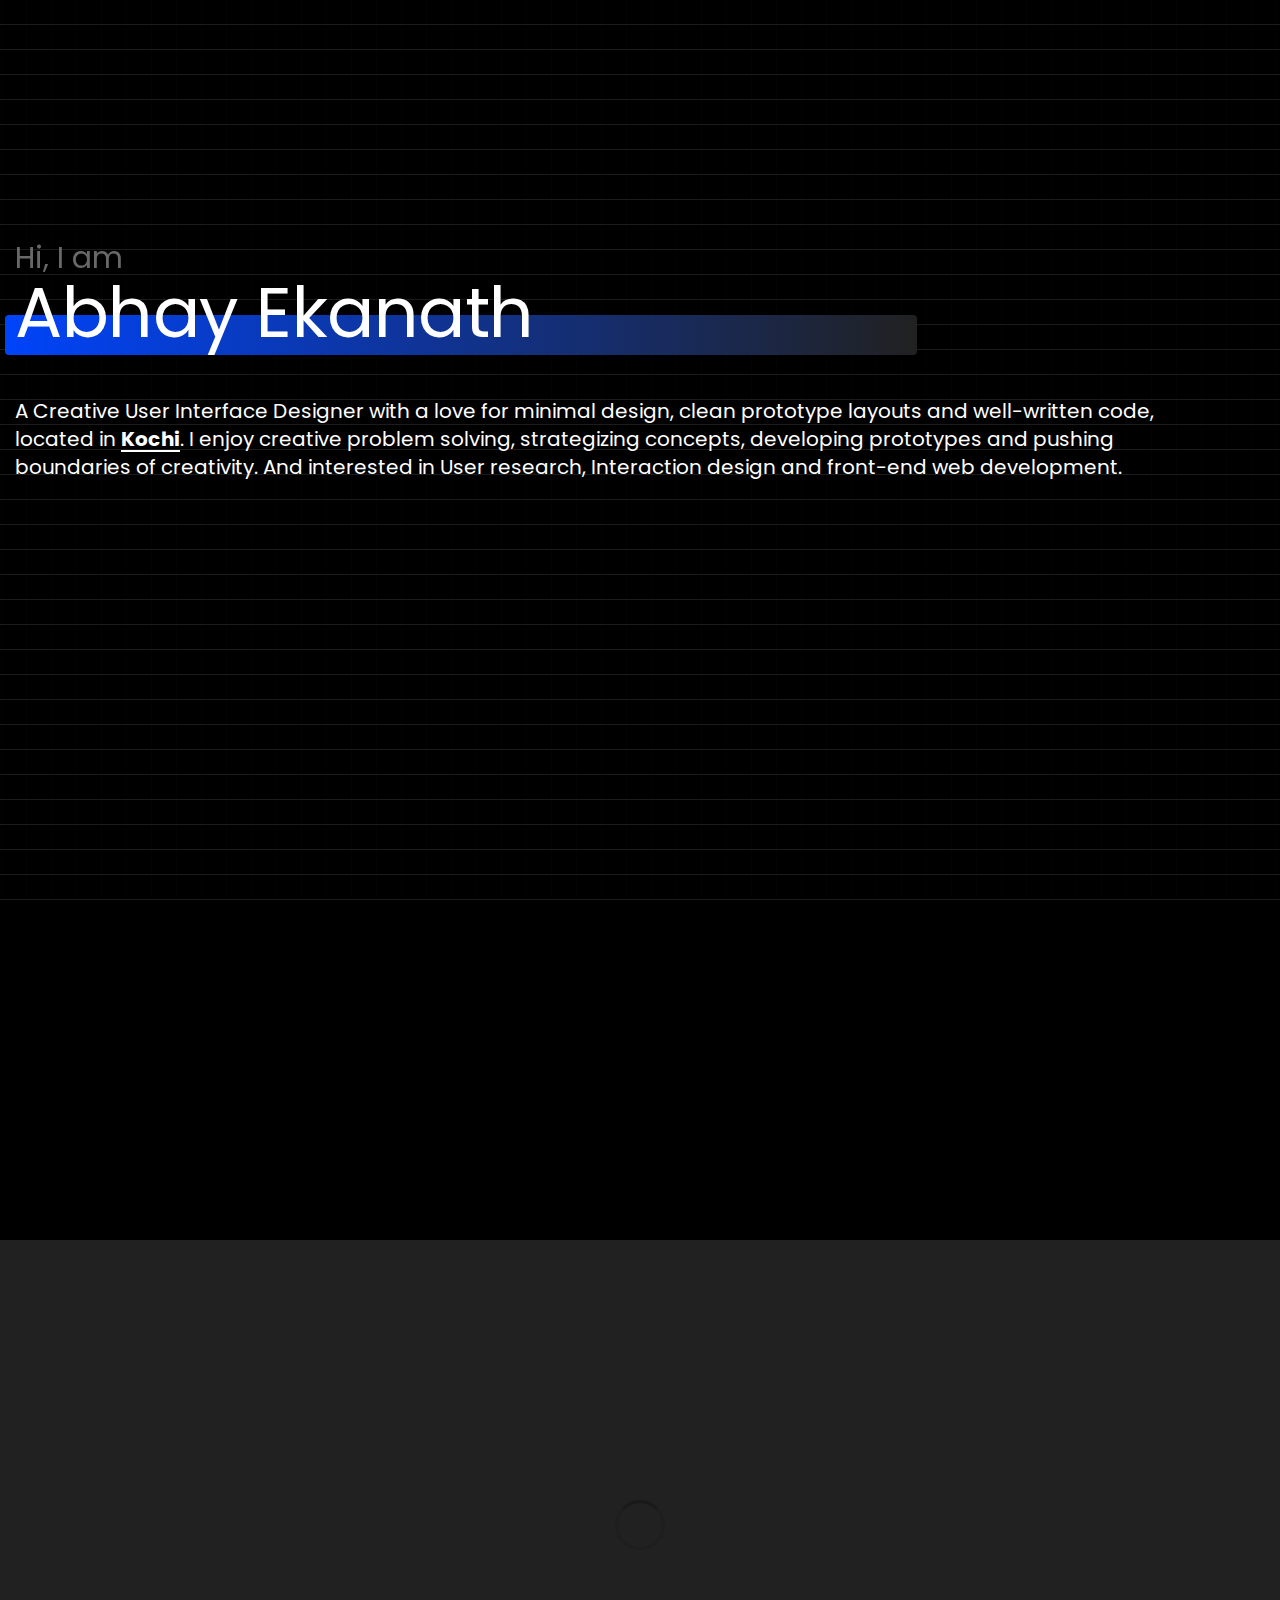
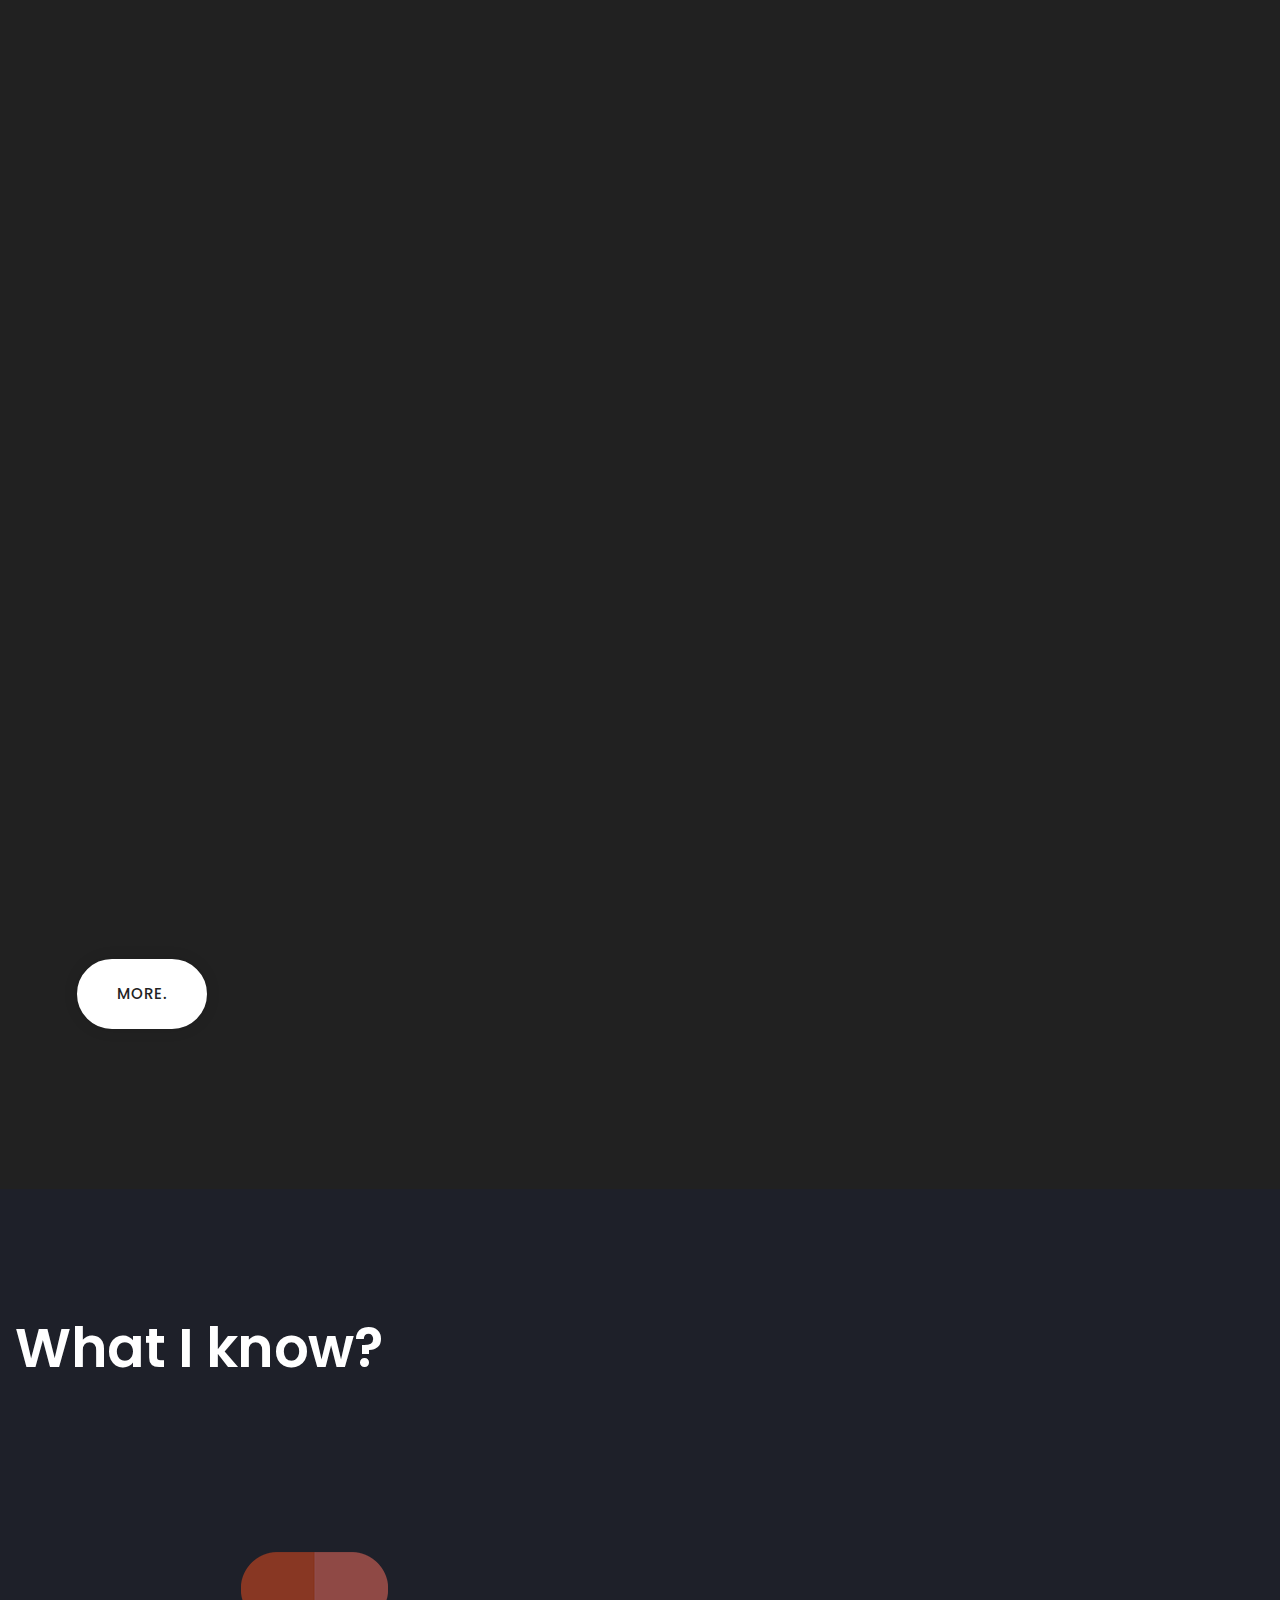
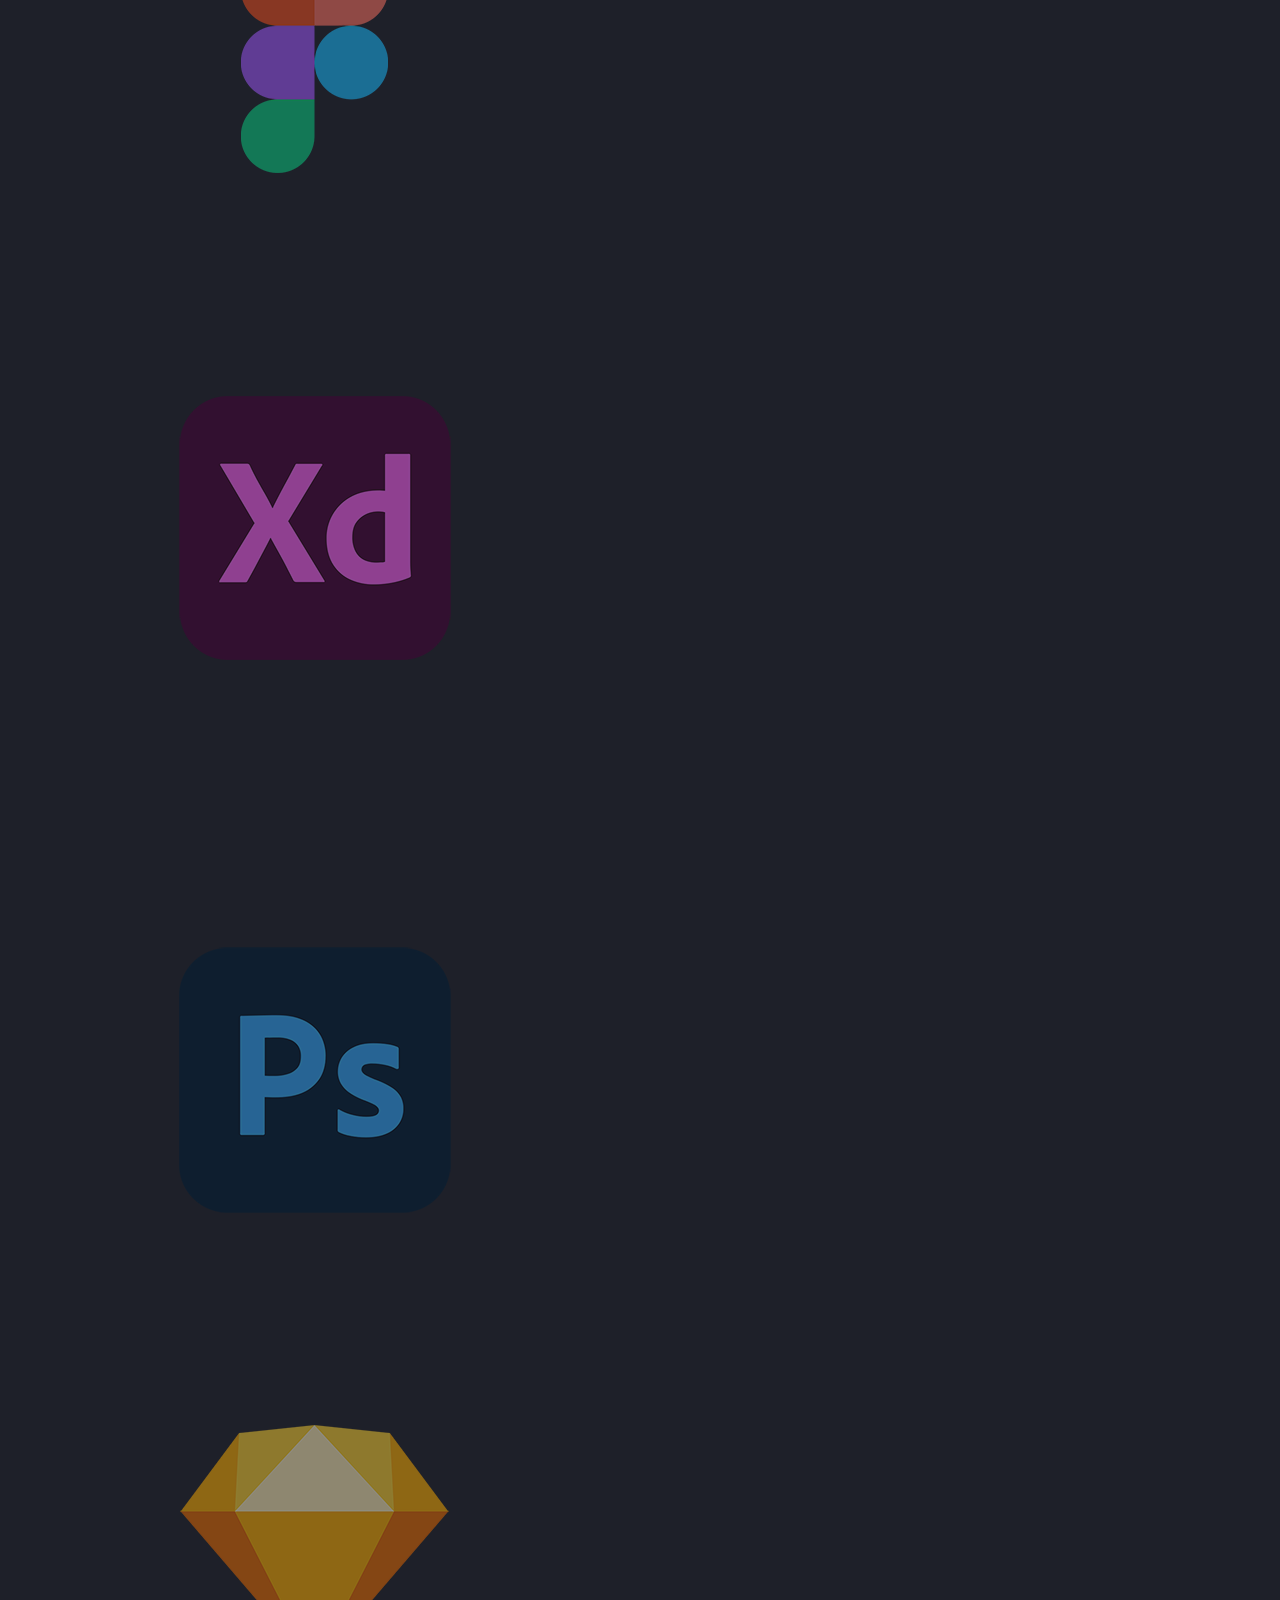
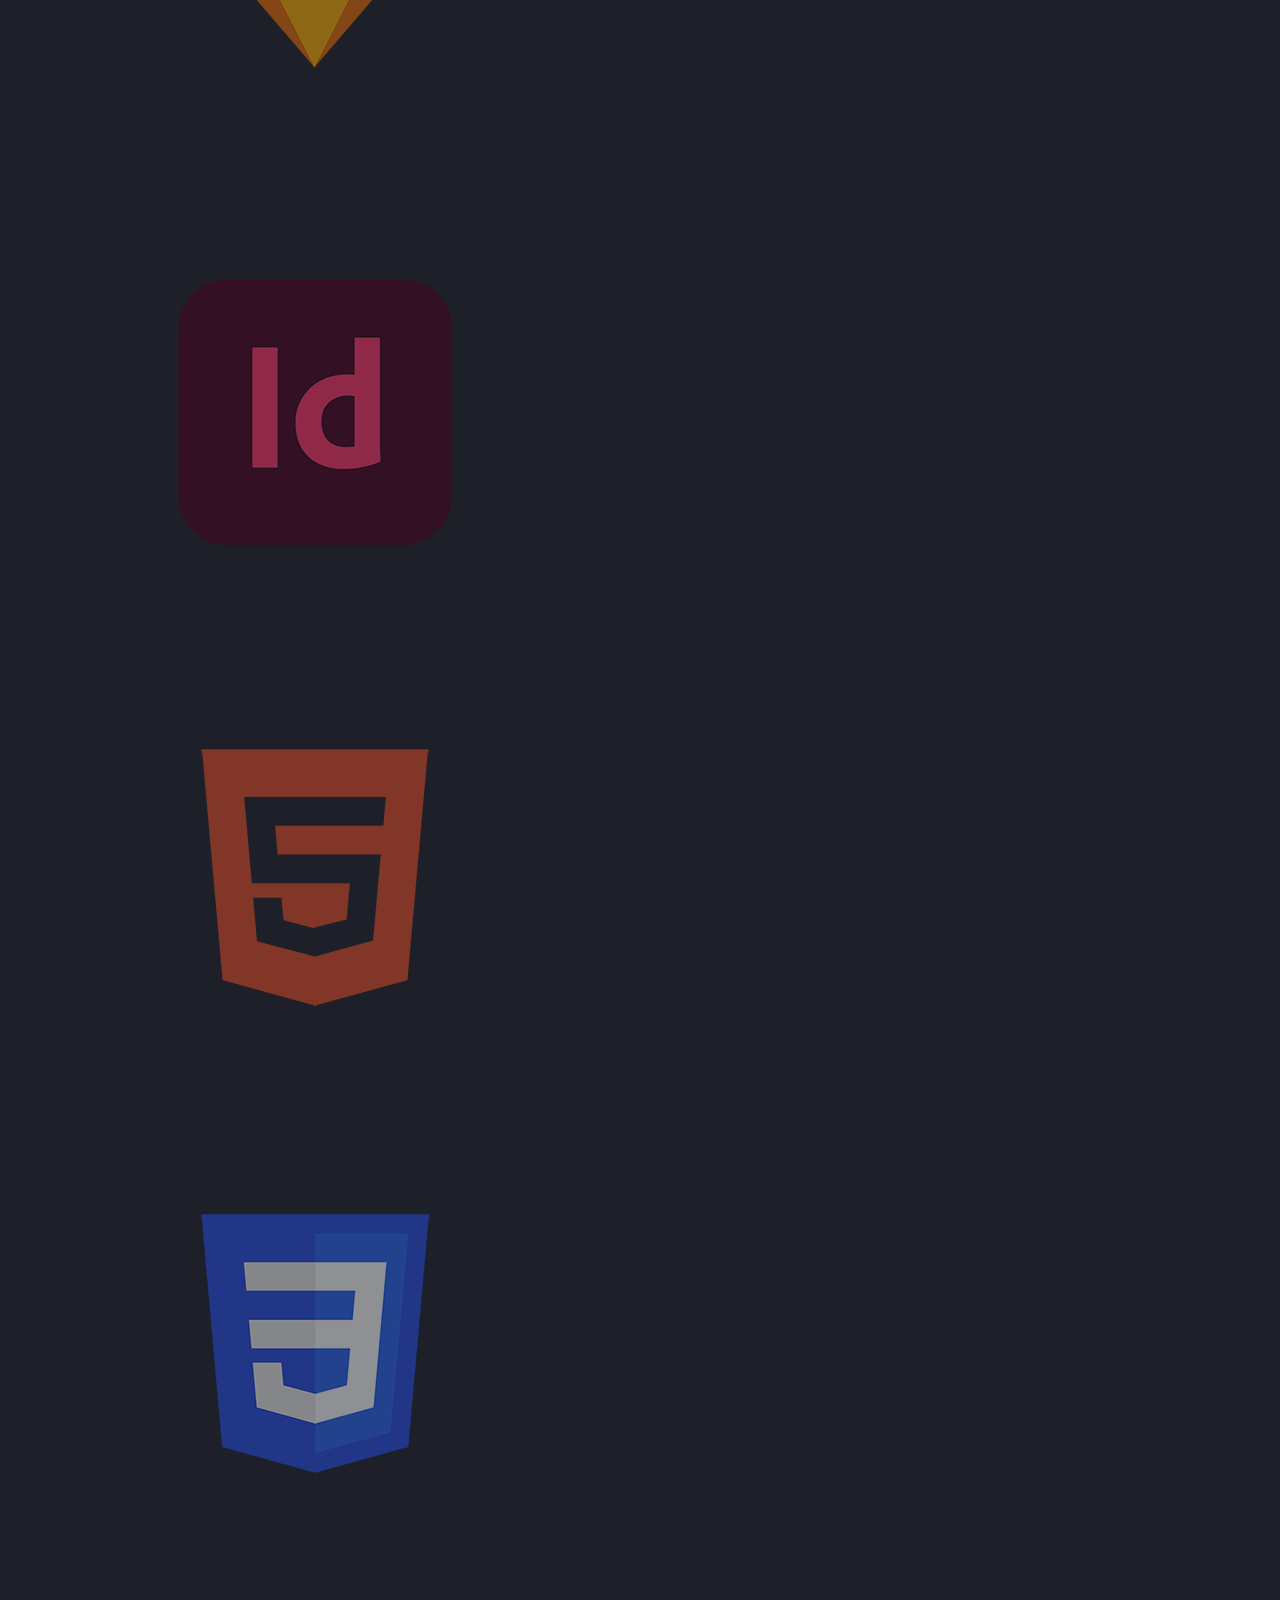
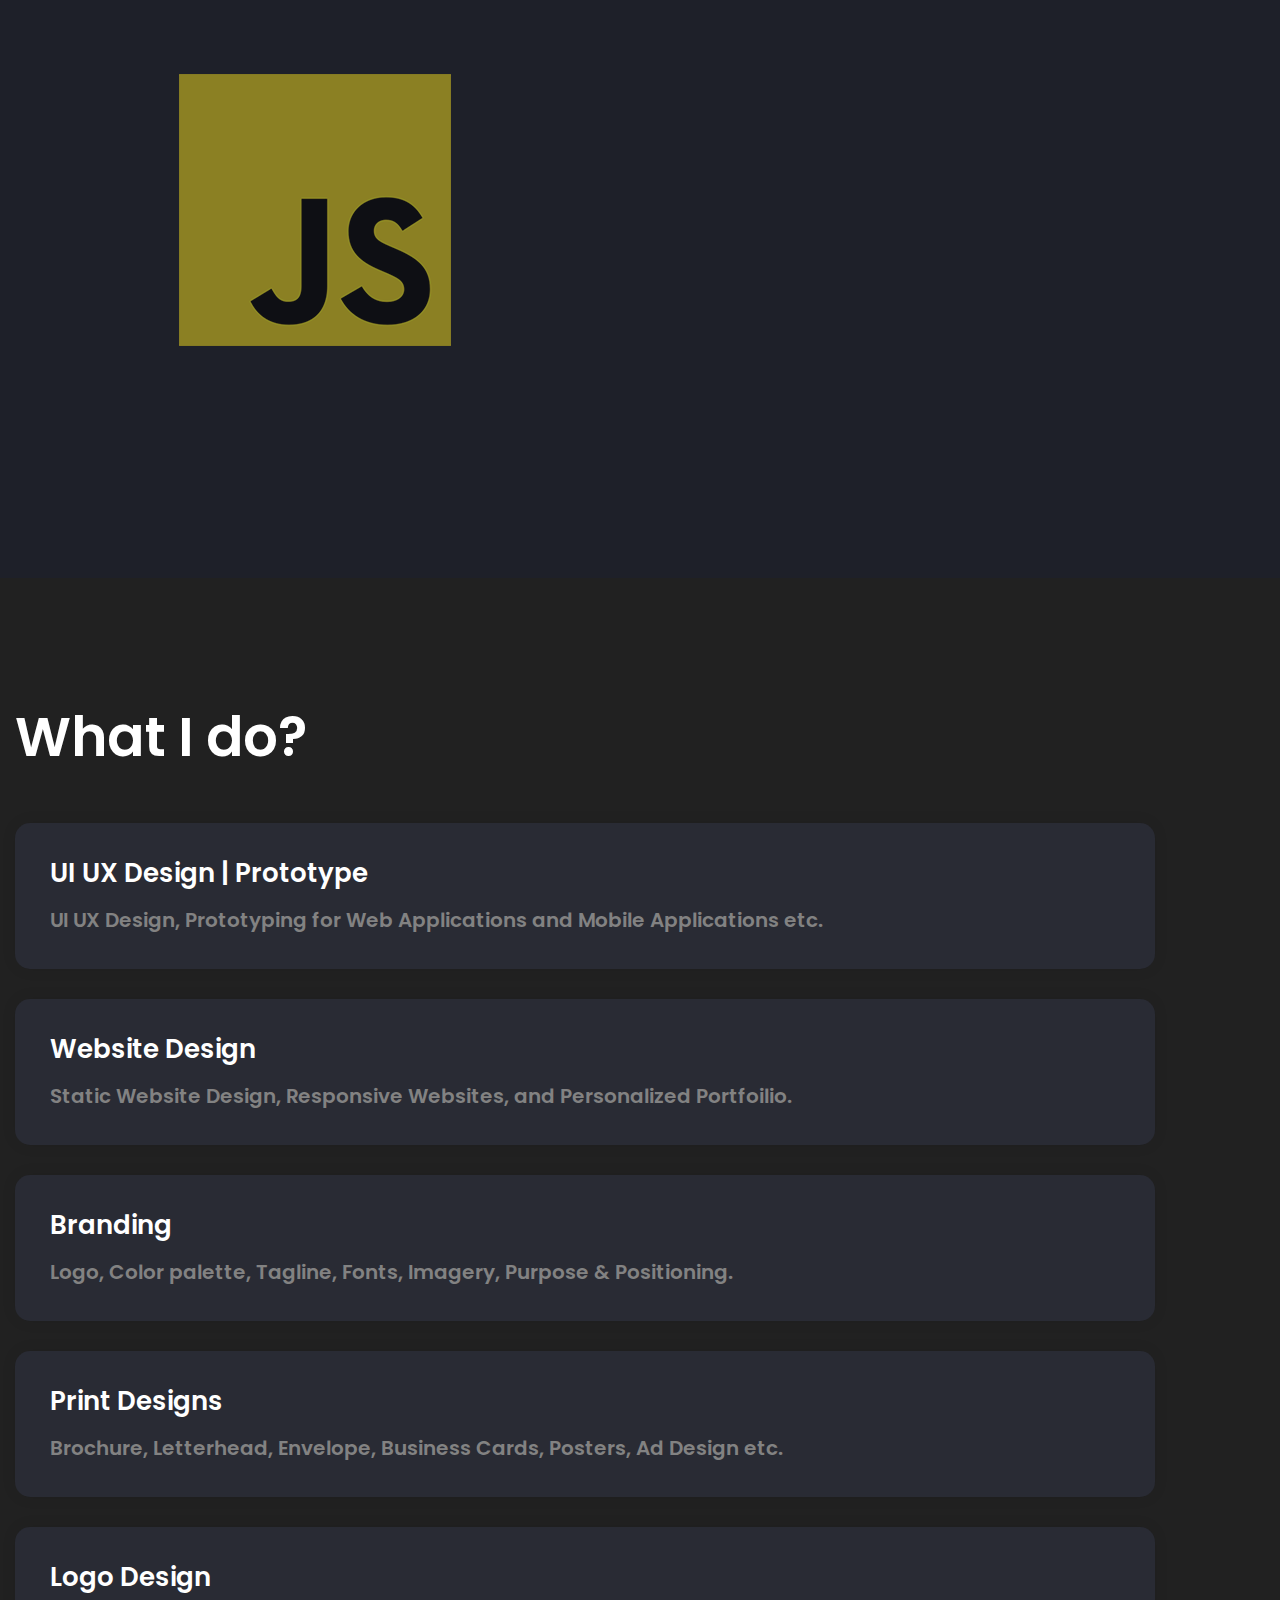
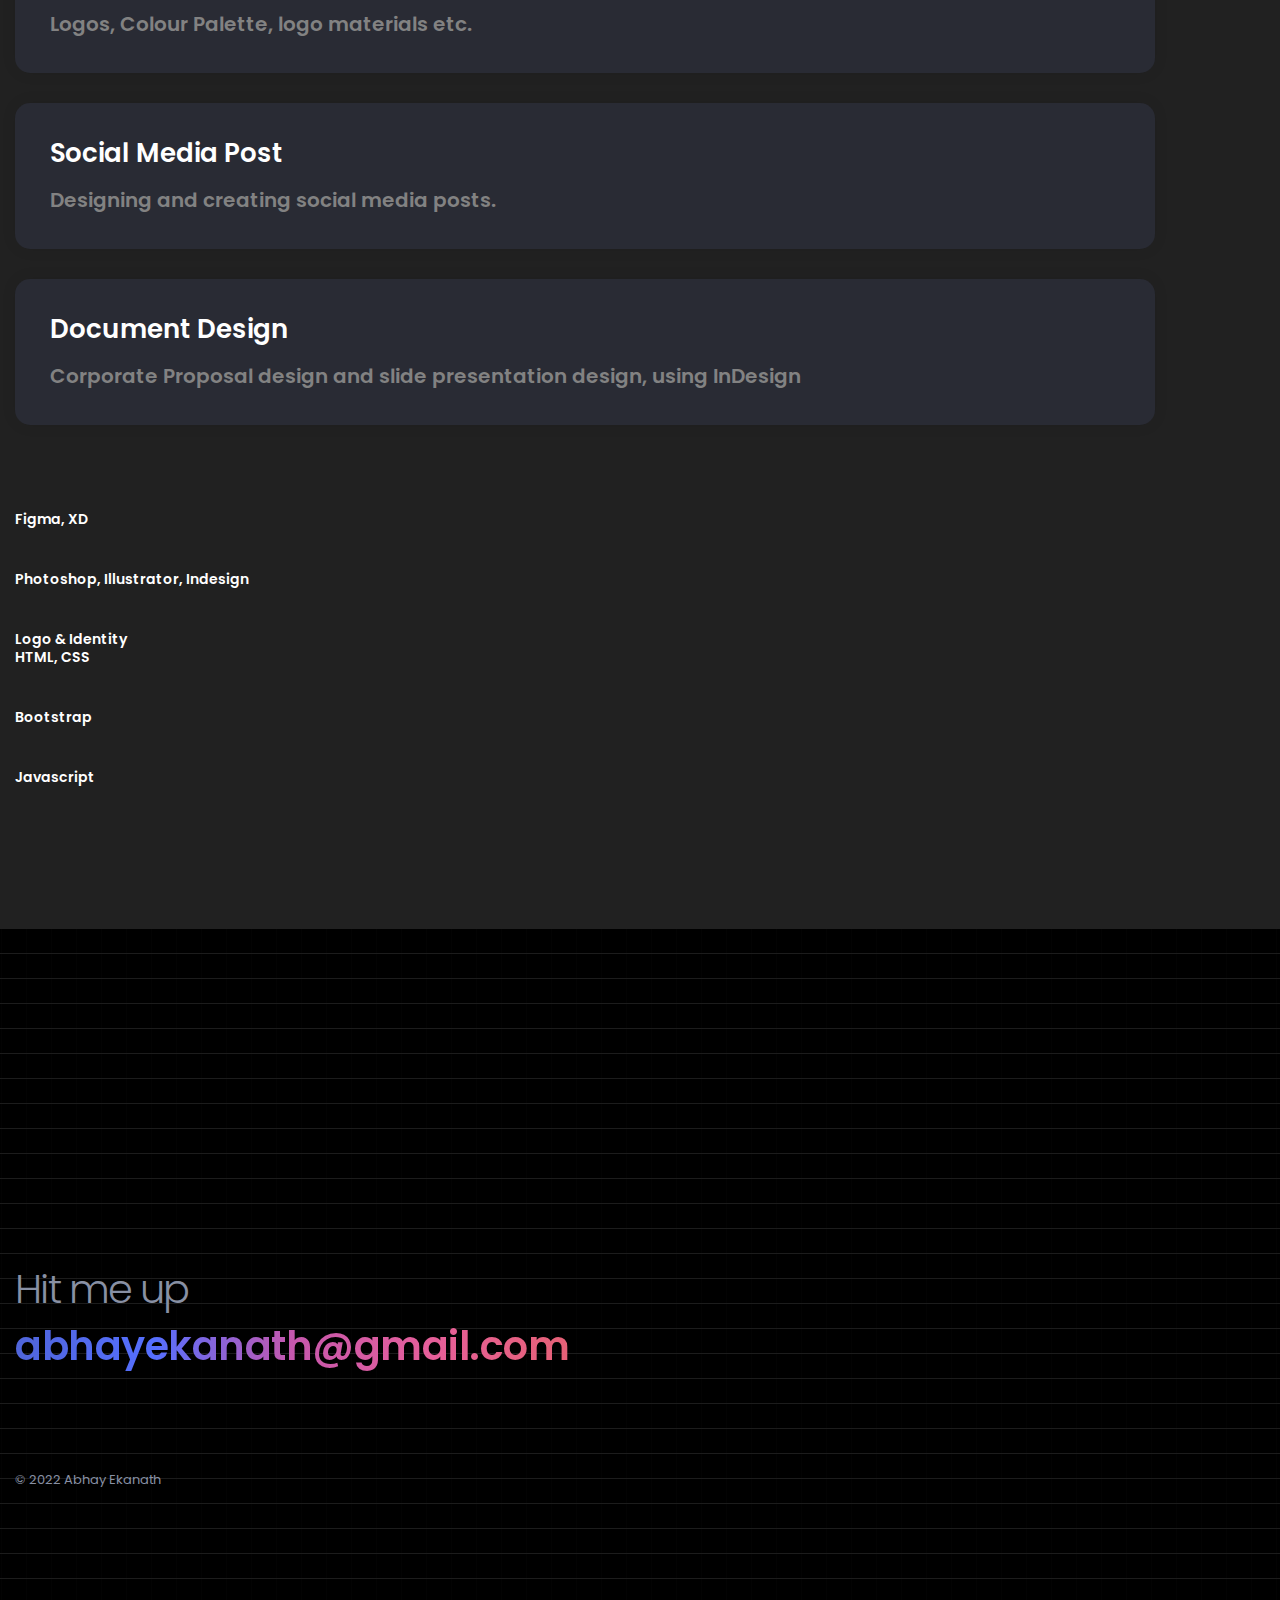
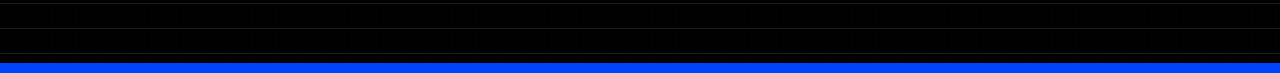
==== commit de80c38e: "2206-2" ====
--- a/index.html
+++ b/index.html
@@ -7,6 +7,7 @@
     <meta name="author" content="">
     <meta name="viewport" content="width=device-width,initial-scale=1.0,maximum-scale=1" />
     <meta name="description" content="">
+    <meta property="og:image" content="images/njan" />
 
     <link rel="shortcut icon" href="images/favicon.png">
     <link rel="apple-touch-icon" href="images/apple-touch-icon-57x57.png">
@@ -72,7 +73,7 @@
     <section class="parallax p-0 bg-212121" data-parallax-background-ratio="0.3" style="background-color: rgb(0, 0, 0); background-image: linear-gradient(rgba(0, 0, 0, 0.35),rgb(0, 0, 0, 0.35)), url(images/grid.svg); background-position: 50% 0px; background-size: auto, 25px 25px;">
       <div class="container">
         <div class="row">
-          <div class="col-12 col-lg-8 col-md-9 col-sm-10 full-screen md-h-650px sm-h-500px d-flex flex-column justify-content-center padding-8-rem-tb">
+          <div class="col-12 col-lg-8 col-md-9 col-sm-10 full-screen md-h-650px sm-h-700px d-flex flex-column justify-content-center padding-8-rem-tb">
             <span class="title-extra-small margin-30px-bottom alt-font text-dd-green opacity-8 d-block">Hi, I am</span>
             <h1 class="text-white alt-font font-weight-400 letter-spacing-minus-1 margin-3-rem-bottom sm-margin-2-rem-bottom z-index-1">Abhay Ekanath</h1>
             <div class="g-box margin-3-rem-bottom sm-margin-2-rem-bottom"></div>
@@ -152,7 +153,74 @@
       </div>
     </section>
 
-    <section class="bg-1E2029 overflow-visible" id="whatido">
+    <section class="bg-1E2029 overflow-visible" id="whatiknow">
+      <div class="container">
+        <div class="row justify-content-center wow animate__fadeIn">
+          <div class="col-12 col-lg-8 col-sm-10 text-center margin-4-rem-bottom md-margin-2-rem-bottom xs-margin-3-rem-bottom">
+            <h2 class="alt-font font-weight-600 text-white d-inline-block">What I know?</h2>
+          </div>
+        </div>
+        <div class="row client-logo-style-06 justify-content-center">
+
+          <div class="col-10 col-md-2 col-sm-4 text-center wow animate__fadeIn">
+            <div class="client-box padding-2-rem-tb lg-padding-1-rem-tb xs-padding-2-rem-tb">
+              <a href="#"><img src="images/know/figma.png" alt=""></a>
+            </div>
+          </div>
+
+          <div class="col-10 col-md-2 col-sm-4 text-center wow animate__fadeIn" data-wow-delay="0.2s">
+            <div class="client-box padding-2-rem-tb lg-padding-1-rem-tb xs-padding-2-rem-tb">
+              <a href="#"><img src="images/know/xd.png" alt=""></a>
+            </div>
+          </div>
+
+          <div class="col-10 col-md-2 col-sm-4 text-center wow animate__fadeIn" data-wow-delay="0.3s">
+            <div class="client-box padding-2-rem-tb lg-padding-1-rem-tb xs-padding-2-rem-tb">
+              <a href="#"><img src="images/know/Illustrator.png" alt=""></a>
+            </div>
+          </div>
+
+          <div class="col-10 col-md-2 col-sm-4 text-center wow animate__fadeIn" data-wow-delay="0.4s">
+            <div class="client-box padding-2-rem-tb lg-padding-1-rem-tb xs-padding-2-rem-tb">
+              <a href="#"><img src="images/know/photoshop.png" alt=""></a>
+            </div>
+          </div>
+
+          <div class="col-10 col-md-2 col-sm-4 text-center wow animate__fadeIn" data-wow-delay="0.5s">
+            <div class="client-box padding-2-rem-tb lg-padding-1-rem-tb xs-padding-2-rem-tb">
+              <a href="#"><img src="images/know/sketch.png" alt=""></a>
+            </div>
+          </div>
+
+          <div class="col-10 col-md-2 col-sm-4 text-center wow animate__fadeIn" data-wow-delay="0.6s">
+            <div class="client-box padding-2-rem-tb lg-padding-1-rem-tb xs-padding-2-rem-tb">
+              <a href="#"><img src="images/know/indesign.png" alt=""></a>
+            </div>
+          </div>
+
+          <div class="col-10 col-md-2 col-sm-4 text-center wow animate__fadeIn" data-wow-delay="0.9s">
+            <div class="client-box padding-2-rem-tb lg-padding-1-rem-tb xs-padding-2-rem-tb">
+              <a href="#"><img src="images/know/html.png" alt=""></a>
+            </div>
+          </div>
+
+          <div class="col-10 col-md-2 col-sm-4 text-center wow animate__fadeIn" data-wow-delay="0.8s">
+            <div class="client-box padding-2-rem-tb lg-padding-1-rem-tb xs-padding-2-rem-tb">
+              <a href="#"><img src="images/know/css.png" alt=""></a>
+            </div>
+          </div>
+
+          <div class="col-10 col-md-2 col-sm-4 text-center wow animate__fadeIn" data-wow-delay="0.7s">
+            <div class="client-box padding-2-rem-tb lg-padding-1-rem-tb xs-padding-2-rem-tb">
+              <a href="#"><img src="images/know/js.png" alt=""></a>
+            </div>
+          </div>
+
+        </div>
+      </div>
+    </section>
+
+    <section class="bg-212121 overflow-visible" id="whatido">
       <div class="container">
         <div class="row justify-content-center wow animate__fadeIn">
           <div class="col-12 col-lg-8 col-sm-10 text-center margin-4-rem-bottom md-margin-2-rem-bottom xs-margin-3-rem-bottom">
--- a/css/style.css
+++ b/css/style.css
@@ -10,7 +10,7 @@
 
 html { font-size: 14px; }
 *, *::after, *::before { box-sizing: border-box; }
-body { font-size: 15px; line-height: 30px; font-weight: 400; color: #828282; font-family: 'Roboto', sans-serif; padding: 0; margin: 0; -webkit-font-smoothing: antialiased; -moz-osx-font-smoothing: grayscale; word-break: break-word }
+body { font-size: 15px; line-height: 30px; font-weight: 400; background-color: #000; color: #828282; font-family: 'Roboto', sans-serif; padding: 0; margin: 0; -webkit-font-smoothing: antialiased; -moz-osx-font-smoothing: grayscale; word-break: break-word }
 body, html { -moz-osx-font-smoothing: grayscale; }
 a { text-decoration: none; }
 a:hover, a:focus { text-decoration: none; outline: none; outline-offset:0; color: #0038e3; }
@@ -910,27 +910,6 @@
 .no-border-radius { border-radius:0 !important; }
 
 /* ===================================
-    08. Video
-====================================== */
-
-.video-wrapper { height: 100%; overflow: hidden; position: absolute; width: 100%; }
-.html-video { background-color: #000; left: 50%; width: auto; height:auto; min-height: 100%; min-width: 100%; position: absolute; top: 0; -ms-transform: translate(-50%, 0); -webkit-transform: translate(-50%, 0); transform: translate(-50%, 0); -moz-transform: translate(-50%, 0); -o-transform: translate(-50%, 0); z-index: -3; }
-.video-wrapper iframe { height: 100%; left: 0; position: absolute; top: -5px !important; width: 100%; }
-.video-background { position: absolute; height: 100%; width: 100%; z-index: 1; top:0; background: rgba(67,67,67,0.5) }
-
-.html-video-play { position: relative; text-align: center; }
-.html-video-play .play-icon, .html-video-play .pause-icon { position: absolute; left: 50%; padding-left: 8px; -webkit-transform: translate(-50%, -50%); -moz-transform: translate(-50%, -50%); -ms-transform: translate(-50%, -50%); -o-transform: translate(-50%, -50%); transform: translate(-50%, -50%); }
-.html-video-play[ playing = "true" ] .play-icon, .html-video-play .pause-icon { opacity: 0; top: 0; visibility: hidden; -webkit-transition-duration: 0.5s; -moz-transition-duration: 0.5s; -ms-transition-duration: 0.5s; -o-transition-duration: 0.5s; transition-duration: 0.5s; }
-.html-video-play[ playing = "true" ] .play-icon { top: 0; }
-.html-video-play .pause-icon { top: 100%; }
-.html-video-play .play-icon, .html-video-play[ playing = "true" ] .pause-icon { opacity: 1; top: 50%; visibility: visible; -webkit-transition-duration: 0.5s; -moz-transition-duration: 0.5s; -ms-transition-duration: 0.5s; -o-transition-duration: 0.5s; transition-duration: 0.5s; }
-.play-icon-animation { -webkit-transform: scale(1); -ms-transform: scale(1); -moz-transform: scale(1); transform: scale(1); -o-transform: scale(1); transition: all 0.3s ease-in-out; -webkit-transition: all 0.3s ease-in-out; -moz-transition: all 0.3s ease-in-out; -ms-transition: all 0.3s ease-in-out; -o-transition: all 0.3s ease-in-out ;}
-.play-icon-animation:hover { -webkit-transform: scale(1.1); -ms-transform: scale(1.1); -moz-transform: scale(1.1); transform: scale(1.1); -o-transform: scale(1.1); transition: all 0.3s ease-in-out; -webkit-transition: all 0.3s ease-in-out; -moz-transition: all 0.3s ease-in-out; -ms-transition: all 0.3s ease-in-out; -o-transition: all 0.3s ease-in-out; }
-
-.bg-video-wrapper { position: absolute; top: 0; left: 0; width: 100%; height: 100%; z-index: -1; pointer-events: none; overflow: hidden; }
-.bg-video-wrapper iframe { width: 100vw; height: 56.25vw; min-height: 100vh; min-width: 177.77vh; position: absolute; top: 50%; left: 50%; transform: translate(-50%, -50%); }
-
-/* ===================================
     09. Background image
 ====================================== */
 
@@ -2238,72 +2217,6 @@
 
 [class^="ti-"], [class*=" ti-"], [class^="line-icon"], [class*=" line-icon"], [class^="solid-icon"], [class*=" solid-icon"] { display: inline-block; }
 
-/* video icons */
-.video-icon-box { z-index: 1; }
-.video-icon-box > span { display: -webkit-inline-box; display: -ms-inline-flexbox; display: inline-flex; -webkit-box-orient: horizontal; -webkit-box-direction: normal; flex-flow: row wrap; -ms-flex-direction: row wrap; -webkit-box-align: center; -ms-flex-align: center; align-items: center; -webkit-box-pack: center; -ms-flex-pack: center; justify-content: center; }
-.video-icon-box .video-icon { position: relative; display: -webkit-inline-box; display: -ms-inline-flexbox; display: inline-flex; -webkit-box-align: center; -ms-flex-align: center; align-items: center; -webkit-box-pack: center; -ms-flex-pack: center; justify-content: center; border-radius: 50%; }
-.video-icon-box .video-icon i { margin-left: 5px; line-height: normal; }
-.video-icon-large.video-icon-box .video-icon i { margin-left: 8px;}
-.video-icon-double-large.video-icon-box .video-icon i { margin-left: 10px;}
-.video-icon .video-icon-sonar { position: absolute; width: 100%; height: 100%; border-radius: 50%; top: 0; left: 0; z-index: -10; -webkit-animation: video-icon-sonar 2s linear infinite; animation: video-icon-sonar 2s linear infinite; }
-.video-icon .video-icon-sonar .video-icon-sonar-bfr { position: absolute; border-radius: 50%; content: ''; top: -25px; left: -25px; z-index: -100; }
-.video-icon .video-icon-sonar .video-icon-sonar-afr { position: absolute; border-radius: 50%; content: ''; top: -10px; left: -10px; z-index: -50; }
-.video-icon-small .video-icon .video-icon-sonar .video-icon-sonar-bfr { top: -15px; left: -15px; }
-.video-icon-small .video-icon .video-icon-sonar .video-icon-sonar-afr { top: 0px; left: 0px; }
-
-/* video icon size */
-.video-icon-small .video-icon { width: 40px; height: 40px; font-size: 14px; }
-.video-icon-small .video-icon .video-icon-sonar .video-icon-sonar-bfr { width: 70px; height: 70px; }
-.video-icon-small .video-icon .video-icon-sonar .video-icon-sonar-afr { width: 40px; height: 40px; }
-.video-icon-medium .video-icon { width: 50px; height: 50px; font-size: 18px; }
-.video-icon-medium .video-icon .video-icon-sonar .video-icon-sonar-bfr { width: 100px; height: 100px; }
-.video-icon-medium .video-icon .video-icon-sonar .video-icon-sonar-afr { width: 70px; height: 70px; }
-.video-icon-large .video-icon { width: 75px; height: 75px; font-size: 26px; }
-.video-icon-large .video-icon .video-icon-sonar .video-icon-sonar-bfr { width: 125px; height: 125px; }
-.video-icon-large .video-icon .video-icon-sonar .video-icon-sonar-afr { width: 95px; height: 95px; }
-.video-icon-extra-large .video-icon { width: 100px; height: 100px; font-size: 25px; }
-.video-icon-extra-large .video-icon .video-icon-sonar .video-icon-sonar-bfr { width: 150px; height: 150px; }
-.video-icon-extra-large .video-icon .video-icon-sonar .video-icon-sonar-afr { width: 120px; height: 120px; }
-.video-icon-double-large .video-icon { width: 120px; height: 120px; font-size: 34px; }
-.video-icon-double-large .video-icon .video-icon-sonar .video-icon-sonar-bfr { width: 170px; height: 170px; }
-.video-icon-double-large .video-icon .video-icon-sonar .video-icon-sonar-afr { width: 140px; height: 140px; }
-
-/* icon size */
-.icon-extra-large { font-size:60px; }
-.icon-large { font-size:50px; }
-.icon-medium { font-size:40px; }
-.icon-very-medium { font-size:35px; }
-.icon-extra-medium { font-size:32px; }
-.icon-small { font-size:28px; }
-.icon-extra-small { font-size:18px; }
-.icon-very-small { font-size:13px; }
-.icon-country { width: 16px; height: 16px; display: inline-block; margin:0 10px 0 5px; }
-
-/* social media icon */
-.extra-small-icon, .small-icon, .medium-icon, .large-icon, .extra-large-icon { list-style: none; padding: 0; }
-.extra-small-icon li, .small-icon li, .medium-icon li, .large-icon li, .extra-large-icon li { display: inline-block; }
-.extra-small-icon li:first-child, .small-icon li:first-child, .medium-icon li:first-child, .large-icon li:first-child, .extra-large-icon li:first-child { margin-left: 0; }
-.extra-small-icon li:last-child, .small-icon li:last-child, .medium-icon li:last-child, .large-icon li:last-child, .extra-large-icon li:last-child { margin-right: 0; }
-.extra-small-icon li { margin: 0 2px; }
-.small-icon li { margin: 0 5px; }
-.medium-icon li { margin: 0 8px; }
-.large-icon li { margin: 0 10px; }
-.extra-large-icon li { margin: 0 12px; }
-.extra-small-icon a { font-size: 14px; width:30px; height:30px;line-height:30px; }
-.small-icon a { font-size: 16px; width: 40px; height:40px;line-height: 40px; }
-.medium-icon a { font-size: 20px; width: 50px; height:50px;line-height: 50px; }
-.large-icon a { font-size: 24px; width: 60px; height: 60px;line-height: 60px; }
-.extra-large-icon a { font-size: 30px; width: 70px; height: 70px;line-height: 70px; }
-.social-icon a { margin: 0 15px; }
-.social-icon a:first-child { margin-left: 0; }
-.social-icon a:last-child { margin-right: 0; }
-[class^="social-icon-"] ul, [class*=" social-icon-"] ul { list-style: none; }
-
-/* icon like counter */
-a.likes-count { width: auto; border: 1px solid #e4e4e4; font-size: 12px; border-radius: 4px; padding:5px 18px 6px; line-height: 20px; margin: 0 0 10px 0; display: inline-block }
-a.likes-count i { margin-right: 8px; color: #fa5c47 }
-a.likes-count:hover {box-shadow: 0 0 10px rgba(23,23,23,.1); color: #232323}
-
 /* social icon style 01 */
 .social-icon-style-01 ul li a { text-align: center; display: inline-block }
 .social-icon-style-01 a:hover { color: #0038e3; }
@@ -3031,239 +2944,6 @@
 .scroll-down { position: absolute; bottom: 60px; text-align: center; width: auto; left: 0; right: 0; z-index: 99; }
 
 /* ===================================
-    20. Swiper carousel
-====================================== */
-.swiper-container-horizontal > .swiper-pagination-bullets, .swiper-pagination-fraction { bottom: 45px; }
-.swiper-pagination-bullet { background: transparent; vertical-align: middle; border-radius: 100%; display: inline-block; height: 12px; margin: 0 7px; width: 12px; border: 2px solid #232323; outline: none; }
-.swiper-pagination-bullet.swiper-pagination-bullet-active { background: #232323; }
-.swiper-pagination-bullets { width: 100%; left: 0; }
-.swiper-pagination-custom { bottom: 0; }
-
-/* slides auto slide */
-.swiper-container.swiper-auto-slide { width: 100%; height: 100%; }
-.swiper-container.swiper-auto-slide .swiper-slide { width: auto; }
-.swiper-container.swiper-auto-slide .swiper-slide:nth-child(2n) { width: auto !important; }
-.swiper-container.swiper-auto-slide .swiper-slide:nth-child(3n) { width: auto !important; }
-
-/* swiper vertical */
-.slider-vertical { width: 100%; height: 100%; position: absolute; }
-.slider-vertical .swiper-slide { text-align: center; background: #fff; }
-.slider-vertical >.swiper-pagination-bullets { right: 60px; }
-.slider-vertical .swiper-pagination { width: auto; left: inherit; bottom: inherit !important; }
-.slider-vertical .swiper-slide .swiper-bottom-content { opacity: 0;  transition: all 0.3s ease-in-out 0s; -webkit-transition: all 0.3s ease-in-out 0s; -moz-transition: all 0.3s ease-in-out 0s; -ms-transition: all 0.3s ease-in-out 0s; -o-transition: all 0.3s ease-in-out 0s; }
-.slider-vertical .swiper-slide-active .swiper-bottom-content { opacity: 1; transition: all 0.3s ease-in-out 0.3s; -webkit-transition: all 0.3s ease-in-out 0.3s; -moz-transition: all 0.3s ease-in-out 0.3s; -ms-transition: all 0.3s ease-in-out 0.3s; -o-transition: all 0.3s ease-in-out 0.3s; }
-.slider-vertical .swiper-slide .swiper-right-content { opacity: 0; -webkit-transition: all 0.3s ease-in-out 0s; -moz-transition: all 0.3s ease-in-out 0s; -ms-transition: all 0.3s ease-in-out 0s; -o-transition: all 0.3s ease-in-out 0s; }
-.slider-vertical .swiper-slide-active .swiper-right-content { opacity: 1; transition: all 0.3s ease-in-out 0.3s; -webkit-transition: all 0.3s ease-in-out 0.3s; -moz-transition: all 0.3s ease-in-out 0.3s; -ms-transition: all 0.3s ease-in-out 0.3s; -o-transition: all 0.3s ease-in-out 0.3s; }
-.slider-vertical .swiper-number-pagination { position: absolute; display: -webkit-box;display: -ms-flexbox;display: flex; z-index: 1; font-family: 'Poppins', sans-serif; color: #fff; font-size: 18px; line-height: 22px; left: 105px; bottom: 125px; }
-.slider-vertical .swiper-number-pagination .swiper-pagination-current:after { content: '/'; margin: 0 5px; }
-
-/* swiper thumb */
-.swiper-thumb-next-prev { position: absolute; left: 0; bottom: 0; width: 100%; padding: 0 15px; z-index: 1; }
-.swiper-thumb-next-prev .swiper-thumb-prev, .swiper-thumb-next-prev .swiper-thumb-next { position: relative; top: inherit; left: inherit; transform: translate(0); width: 48%; display: inline-block; background: #232323; color: #fff; }
-.single-product-thumb .swiper-slide { height: auto !important; cursor: pointer; }
-
-/* swiper zoom slide */
-.slider-zoom-slide { position: relative; }
-.slider-zoom-slide .swiper-slide { opacity : 0.3; transform: scale(1); }
-.slider-zoom-slide .swiper-slide.swiper-slide-active { opacity : 1; transform: scale(1); }
-.slider-zoom-slide .swiper-slide .slider-zoom-content { opacity: 0}
-.slider-zoom-slide .swiper-slide.swiper-slide-active .slider-zoom-content { opacity: 1}
-.slider-zoom-content .slider-zoom-label { margin-top: -70px; margin-right: -25px; width: 75px; text-align: center; }
-.slider-zoom-slide.slider-zoom-slide-dark .swiper-slide.swiper-slide-prev,
-.slider-zoom-slide.slider-zoom-slide-dark .swiper-slide.swiper-slide-next { opacity: 1; }
-.slider-zoom-slide.slider-zoom-slide-dark .swiper-slide.swiper-slide-prev .slider-zoom-slide-dark-overlay,
-.slider-zoom-slide.slider-zoom-slide-dark .swiper-slide.swiper-slide-next .slider-zoom-slide-dark-overlay { opacity: .6; }
-
-/* caption slider */
-.slider-caption-blog-caption { position: absolute; bottom: 0; height: auto; width: 100%; left: 0;}
-.slider-caption-blog-caption .swiper-slide { padding: 55px 60px; }
-.slider-caption-blog-caption .swiper-slide h6 {font-size: 24px}
-.caption-blog-next, .caption-blog-prev { background-color: #000; color: #fff; position: absolute; bottom: 0; border: 0; right: 0; font-size: 20px; width: 50px; display: flex; height: 50%; text-align: center; justify-content: center; align-items: center; z-index: 1; cursor: pointer; }
-.caption-blog-next { top: 0; height: calc(50% - 2px); }
-.caption-blog-next:focus,.caption-blog-prev:focus  { outline: none; }
-
-/* product and portfolio slider */
-.product-slider .swiper-slide .portfolio-box:hover .portfolio-image img {opacity: 0.5;}
-
-/* horizontal portfolio slider */
-.horizontal-portfolio-slider .swiper-slide { display: -webkit-box; display: -ms-flexbox; display: flex; -webkit-box-pack: center; -ms-flex-pack: center; justify-content: center; -webkit-box-align: center; -ms-flex-align: center; align-items: center; }
-.horizontal-portfolio-slider .swiper-slide .slider-title { position: relative; display: inline-block;}
-.horizontal-portfolio-slider .swiper-slide .slider-title .slider-title-hover { position: absolute; top: 52%; left: 0; width: 100%; height: 4px; z-index: 1; opacity: 0; transform: scaleX(0); -webkit-transform: scaleX(0); -moz-transform: scaleX(0); -ms-transform: scaleX(0); -webkit-transition-duration: 0.5s; -moz-transition-duration: 0.5s; -ms-transition-duration: 0.5s; -o-transition-duration: 0.5s; transition-duration: 0.5s; }
-.horizontal-portfolio-slider .swiper-slide:hover .slider-title-hover { opacity: 1; transform: scaleX(1); -webkit-transform: scaleX(1); -moz-transform: scaleX(1); -ms-transform: scaleX(1); -webkit-transition-duration: 0.5s; -moz-transition-duration: 0.5s; -ms-transition-duration: 0.5s; -o-transition-duration: 0.5s; transition-duration: 0.5s; }
-
-/* swiper horizontal 3d */
-.swiper-horizontal-3d.swiper-container { margin-left: auto; margin-right: auto; position: relative; overflow: hidden; z-index: 1; }
-.swiper-horizontal-3d .swiper-wrapper { position: relative; width: 100%; height: 100%; z-index: 1; display: -webkit-box; display: -ms-flexbox; display: flex; -webkit-transition-property: -webkit-transform; transition-property: -webkit-transform; transition-property: transform; transition-property: transform, -webkit-transform; box-sizing: content-box; }
-.swiper-horizontal-3d.swiper-pagination-bottom .swiper-wrapper { margin-bottom: 0; }
-.swiper-horizontal-3d .swiper-slide { filter: grayscale(100%);  opacity: 0; -webkit-flex-shrink: 0; -ms-flex: 0 0 auto; -ms-flex-negative: 0; flex-shrink: 0; width: 100%; height: 100%; position: relative; }
-.swiper-horizontal-3d .swiper-slide.swiper-slide-prev, .swiper-horizontal-3d .swiper-slide.swiper-slide-next {opacity: .7}
-.swiper-horizontal-3d .swiper-slide.swiper-slide-active { opacity: 1; filter: grayscale(0); box-shadow: 0 0 60px rgba(0,0,0,.17); }
-.swiper-horizontal-3d.swiper-container { width: 100%; padding-bottom: 60px; }
-.swiper-horizontal-3d .swiper-slide.swiper-slide-active .slider-image:hover .preview-icon { opacity: 1; -ms-filter: "progid:DXImageTransform.Microsoft.Alpha(Opacity=100)"; z-index: 1; }
-.swiper-horizontal-3d.swiper-container-3d .swiper-slide-shadow-left, .swiper-horizontal-3d.swiper-container-3d .swiper-slide-shadow-right { background-image: none; }
-.swiper-horizontal-3d .swiper-slide img { opacity: 0; }
-.swiper-horizontal-3d .swiper-slide-active img { opacity: 1; }
-
-/* tilt box style */
-.tilt-box { -webkit-transform-style: preserve-3d; -moz-transform-style: preserve-3d; -ms-transform-style: preserve-3d; transform-style: preserve-3d; position: relative; }
-.tilt-box .tilt-box-content { -webkit-transform: translateZ(150px); -moz-transform: translateZ(150px); -ms-transform: translateZ(150px); -o-transform: translateZ(150px); transform: translateZ(150px); position: absolute; top: 0; left: 0; height: 100%; width: 100%; display: flex; align-items: center; justify-content: center; font-size: 34px; }
-
-/* split slider */
-.home-split-portfolio .swiper-slide .swiper-slide-l { -webkit-transition: 0.5s ease;-o-transition: 0.5s ease;transition: 0.5s ease; -webkit-transform: translateY(100%);-ms-transform: translateY(100%);transform: translateY(100%); z-index: 1; min-height: 600px; }
-.home-split-portfolio .swiper-slide .swiper-slide-r { -webkit-transform: translateY(-100%);-ms-transform: translateY(-100%);transform: translateY(-100%); -webkit-transition: 0.5s ease;-o-transition: 0.5s ease;transition: 0.5s ease; min-height: 600px; }
-.home-split-portfolio .swiper-slide-active .swiper-slide-l, .home-split-portfolio .swiper-slide-active .swiper-slide-r, .home-split-portfolio .swiper-slide-duplicate-active .swiper-slide-l, .home-split-portfolio .swiper-slide-duplicate-active .swiper-slide-r { -webkit-transform: translateY(0); -ms-transform: translateY(0); transform: translateY(0); }
-.home-split-portfolio .slider-split-scroll > .swiper-pagination-bullets { right: 60px; width: auto; left: auto; }
-
-/* blog banner slider */
-.slider-blog-banner .swiper-slide { opacity: 0.6; -webkit-transition-duration: 0.3s; -moz-transition-duration: 0.3s; -ms-transition-duration: 0.3s; -o-transition-duration: 0.3s; transition-duration: 0.3s; }
-.slider-blog-banner .swiper-slide.swiper-slide-active { opacity: 1; -webkit-transition-duration: 0.3s; -moz-transition-duration: 0.3s; -ms-transition-duration: 0.3s; -o-transition-duration: 0.3s; transition-duration: 0.3s; }
-.slider-blog-banner .swiper-bottom-content { opacity: 0; -webkit-transition-duration: 0.3s; -moz-transition-duration: 0.3s; -ms-transition-duration: 0.3s; -o-transition-duration: 0.3s; transition-duration: 0.3s; -webkit-transform: translateY(50px); -moz-transform: translateY(50px); -ms-transform: translateY(50px); -o-transform: translateY(50px); transform: translateY(50px); -webkit-transition-delay: 0.1s; -moz-transition-delay: 0.1s; -ms-transition-delay: 0.1s; -o-transition-delay: 0.1s; transition-delay: 0.1s; }
-.slider-blog-banner .swiper-slide-active .swiper-bottom-content { opacity: 1; -webkit-transition-duration: 0.3s; -moz-transition-duration: 0.3s; -ms-transition-duration: 0.3s; -o-transition-duration: 0.3s; transition-duration: 0.3s; -webkit-transform: translateY(0); -moz-transform: translateY(0); -ms-transform: translateY(0); -o-transform: translateY(0); transform: translateY(0); -webkit-transition-delay: 0.3s; -moz-transition-delay: 0.3s; -ms-transition-delay: 0.3s; -o-transition-delay: 0.3s; transition-delay: 0.3s; }
-.slider-blog-banner .swiper-slide .btn-fancy {padding: 6px 16px; font-size: 12px}
-
-/* swiper custom image bullets */
-.slider-custom-image-pagination .swiper-pagination-bullet { background-size: cover; border: 0; -webkit-filter: grayscale(1); filter: grayscale(1); opacity: .8; width: 60px; height: 60px; margin: 0 12px !important; -webkit-transition-duration: 0.3s; -moz-transition-duration: 0.3s; -ms-transition-duration: 0.3s; -o-transition-duration: 0.3s; transition-duration: 0.3s; }
-.slider-custom-image-pagination .swiper-pagination-bullet.swiper-pagination-bullet-active { opacity: 1; -webkit-filter: grayscale(0); filter: grayscale(0); -webkit-transition-duration: 0.3s; -moz-transition-duration: 0.3s; -ms-transition-duration: 0.3s; -o-transition-duration: 0.3s; transition-duration: 0.3s;}
-.slider-custom-image-pagination .swiper-pagination-bullet.swiper-pagination-bullet-active, .slider-custom-image-pagination .swiper-pagination-bullet:hover {transform: scale(1.1, 1.1); -moz-transform: scale(1.1, 1.1); -webkit-transform: scale(1.1, 1.1); -ms-transform: scale(1.1, 1.1); -webkit-transition-duration: 0.3s; -moz-transition-duration: 0.3s; -ms-transition-duration: 0.3s; -o-transition-duration: 0.3s; transition-duration: 0.3s;}
-
-.white-move .swiper-slide, .white-move .swiper-wrapper { cursor: url("../images/icon-move-light.png"), move; }
-.black-move .swiper-slide, .black-move .swiper-wrapper { cursor: url("../images/icon-move-black.png"), move; }
-
-.vertical-white-move .swiper-slide, .vertical-white-move .swiper-wrapper { cursor: url("../images/vertical-icon-move-light.png"), move; }
-.vertical-black-move .swiper-slide, .vertical-black-move .swiper-wrapper { cursor: url("../images/vertical-icon-move-black.png"), move; }
-
-.swiper-pagination-medium .swiper-pagination-bullet{ width: 10px; height: 10px; }
-.swiper-pagination-medium .swiper-pagination-bullet-active{ width: 16px; height: 16px; }
-.swiper-pagination-big .swiper-pagination-bullet { width: 14px; height: 14px; }
-.swiper-container-horizontal > .swiper-pagination-bullets .swiper-pagination-bullet { margin: 0 6px; }
-.slider-custom-image > .swiper-button-next, .slider-custom-image > .swiper-button-prev  { bottom: 0; top: inherit; left: inherit }
-
-/* swiper vertical pagination */
-.swiper-container-vertical>.swiper-pagination-bullets .swiper-pagination-bullet {margin: 10px 0}
-
-/* swiper pagination bottom */
-.swiper-pagination-bottom .swiper-wrapper { margin-bottom: 65px; }
-.swiper-pagination-bottom.small-bottom .swiper-wrapper { margin-bottom: 50px; }
-.swiper-pagination-bottom > .swiper-pagination-bullets { bottom: 0; }
-.swiper-pagination-bottom > .swiper-button-next, .swiper-pagination-bottom > .swiper-button-prev  { bottom: 0; top: inherit; left: inherit }
-
-/* swiper pagination light */
-.swiper-light-pagination .swiper-pagination-bullet { border: 2px solid #fff; opacity: 0.5; }
-.swiper-light-pagination .swiper-pagination-bullet.swiper-pagination-bullet-active { background-color: #fff; opacity: 1; }
-.swiper-pagination-medium.swiper-light-pagination .swiper-pagination-bullet { border: 2px solid #fff; background-color: #fff; opacity: 1; }
-.swiper-pagination-medium.swiper-light-pagination .swiper-pagination-bullet.swiper-pagination-bullet-active { border-color: #fff; background-color: transparent; }
-
-/* dot pagination dark */
-.swiper-pagination-dot .swiper-pagination-bullet { background:#000; border-color: #000; opacity: 0.4; }
-.swiper-pagination-dot .swiper-pagination-bullet-active { background:#000; border-color: #000; opacity: 1; }
-
-/* dot pagination light */
-.swiper-pagination-dot.swiper-light-pagination .swiper-pagination-bullet { background:#fff; border-color: #fff; opacity: 0.5; }
-.swiper-pagination-dot.swiper-light-pagination .swiper-pagination-bullet-active { background:#fff; border-color: #fff; opacity: 1; }
-
-/* square pagination */
-.swiper-pagination-square .swiper-pagination-bullet { height:3px; width:30px; border-radius: 0;opacity: 0.3; cursor: pointer; }
-.swiper-pagination-square .swiper-pagination-bullet-active { opacity: 1; }
-
-/* slider navigation */
-.swiper-next.swiper-button-disabled, .swiper-prev.swiper-button-disabled { opacity: 0.6; }
-.swiper-button-next, .swiper-button-prev { height: 40px; width: 40px; line-height: 40px; margin: 0; transform: translateY(-50%); -webkit-transform: translateY(-50%); -moz-transform: translateY(-50%); -ms-transform: translateY(-50%); -o-transform: translateY(-50%); -webkit-transition-duration: 0.3s; -moz-transition-duration: 0.3s; -ms-transition-duration: 0.3s; -o-transition-duration: 0.3s; transition-duration: 0.3s; outline: none; }
-.swiper-button-next.large, .swiper-button-prev.large { height: 62px; width: 62px; line-height: 62px; font-size: 18px; }
-.swiper-button-next:after, .swiper-button-prev:after { display: none; }
-.swiper-button-next:hover, .swiper-button-prev:hover { -webkit-transition-duration: 0.3s; -moz-transition-duration: 0.3s; -ms-transition-duration: 0.3s; -o-transition-duration: 0.3s; transition-duration: 0.3s; }
-
-.swiper-button-next { right: 0; }
-.swiper-button-prev { left: 0; }
-
-/* slider navigation style 01 */
-.slider-navigation-style-01.swiper-button-next, .slider-navigation-style-01.swiper-button-prev { background-color: rgba(0,0,0,.5); color: #fff; }
-.slider-navigation-style-01.swiper-button-next:hover, .slider-navigation-style-01.swiper-button-prev:hover { background-color: #fff; color: #232323; }
-.slider-navigation-style-01.swiper-button-next.light, .slider-navigation-style-01.swiper-button-prev.light { background-color: #fff; color: #232323; }
-.slider-navigation-style-01.swiper-button-next.light:hover, .slider-navigation-style-01.swiper-button-prev.light:hover { background-color: #232323; color: #fff; }
-.slider-navigation-style-01.swiper-button-next.dark, .slider-navigation-style-01.swiper-button-prev.dark { background-color: #232323; color: #fff; }
-.slider-navigation-style-01.swiper-button-next.dark:hover, .slider-navigation-style-01.swiper-button-prev.dark:hover { background-color: #fff; color: #232323; }
-.slider-navigation-style-01.swiper-button-next.rounded-circle { right: 40px;}
-.slider-navigation-style-01.swiper-button-prev.rounded-circle { left: 40px;}
-
-/* slider navigation style 02 */
-.slider-navigation-style-02.swiper-button-next { right: -90px; }
-.slider-navigation-style-02.swiper-button-prev { left: -90px; }
-.slider-navigation-style-02.swiper-button-next, .slider-navigation-style-02.swiper-button-prev { border: 2px solid rgba(0,0,0,.15); font-size: 16px; color: #232323; height: 45px; width: 45px; line-height: 45px; transition: all 0.3s ease-in-out; -moz-transition: all 0.3s ease-in-out; -webkit-transition: all 0.3s ease-in-out; -ms-transition: all 0.3s ease-in-out; -o-transition: all 0.3s ease-in-out; }
-.slider-navigation-style-02.swiper-button-prev:hover, .slider-navigation-style-02.swiper-button-next:hover { background: #232323; color: #fff; border: 1px solid #fff;}
-.slider-navigation-style-02.swiper-button-next.light, .slider-navigation-style-02.swiper-button-prev.light { border-color: rgba(255,255,255,0.3); color: #fff; font-size: 12px; line-height: 42px }
-.slider-navigation-style-02.swiper-button-next.light:hover, .slider-navigation-style-02.swiper-button-prev.light:hover { background-color: #fff; color: #232323;}
-
-/* slider navigation style 03 */
-.slider-navigation-style-03.swiper-button-next, .slider-navigation-style-03.swiper-button-prev { border: 1px solid #e4e4e4; font-size: 16px; color: #232323; line-height: 40px; transform: none; top: inherit; transition: all 0.3s ease-in-out; -moz-transition: all 0.3s ease-in-out; -webkit-transition: all 0.3s ease-in-out; -ms-transition: all 0.3s ease-in-out; -o-transition: all 0.3s ease-in-out; }
-.slider-navigation-style-03.swiper-button-next:hover, .slider-navigation-style-03.swiper-button-prev:hover { box-shadow: 0 0 20px rgba(0,0,0,.15); border-color: #ffffff; background: #ffffff; }
-.slider-navigation-style-03.swiper-button-next.light, .slider-navigation-style-03.swiper-button-prev.light { border: 2px solid #fff; font-size: 16px; color: #fff; line-height: 38px }
-.slider-navigation-style-03.swiper-button-next.light:hover, .slider-navigation-style-03.swiper-button-prev.light:hover { background-color: #fff; color: #232323; }
-.slider-navigation-style-03.swiper-button-next.white-transparent, .slider-navigation-style-03.swiper-button-prev.white-transparent { box-shadow: 0 0 10px rgba(0,0,0,.15); border: 0 solid #fff; background-color: rgba(255, 255, 255, 0.3); color: #828282; }
-.slider-navigation-style-03.swiper-button-next.white-transparent:hover, .slider-navigation-style-03.swiper-button-prev.white-transparent:hover { background-color: #fff; color: #232323; }
-.slider-navigation-style-03.swiper-button-next { right: inherit; left: 65px; }
-.slider-navigation-style-03.swiper-button-prev { left: 15px; }
-.slider-navigation-style-03.swiper-button-next.center-next { left: calc(50% + 5px); bottom: 15px; }
-.slider-navigation-style-03.swiper-button-prev.center-prev { left: calc(50% - 45px); bottom: 15px; }
-.slider-navigation-style-03.swiper-button-next.white, .slider-navigation-style-03.swiper-button-prev.white { box-shadow: 0 0 10px rgba(0,0,0,.07); border:none; background-color: #fff; color: #232323; }
-.slider-navigation-style-03.swiper-button-next.white:hover, .slider-navigation-style-03.swiper-button-prev.white:hover { background-color: #fff; color: #232323;  box-shadow: 0 0 20px rgba(0,0,0,.15);}
-
-/* slider navigation style 04 */
-.slider-navigation-style-04.swiper-button-prev { left: -30%; }
-.slider-navigation-style-04.swiper-button-next { right: -30%; }
-
-/* slider navigation style 05 */
-.slider-navigation-style-05.swiper-button-next, .slider-navigation-style-05.swiper-button-prev { font-size: 40px; color: #fff; height: 50px; width: 50px; line-height: 50px; }
-.slider-navigation-style-05.swiper-button-next:hover, .slider-navigation-style-05.swiper-button-prev:hover { opacity: 0.5}
-.slider-navigation-style-05.swiper-button-next { right: 40px;}
-.slider-navigation-style-05.swiper-button-prev { left: 40px;}
-
-/* slider navigation style 06 */
-.slider-navigation-style-06.swiper-button-next, .slider-navigation-style-06.swiper-button-prev { font-size: 40px; color: #828282; line-height: 40px; transform: none; top: inherit; transition: all 0.3s ease-in-out; -moz-transition: all 0.3s ease-in-out; -webkit-transition: all 0.3s ease-in-out; -ms-transition: all 0.3s ease-in-out; -o-transition: all 0.3s ease-in-out; width: auto; height: 40px; }
-.slider-navigation-style-06.swiper-button-next:hover, .slider-navigation-style-06.swiper-button-prev:hover { color: #232323;}
-.slider-navigation-style-06.swiper-button-next { right: inherit; left: 80px; }
-.slider-navigation-style-06.swiper-button-prev { left: 15px; }
-
-/* slider navigation style 07 */
-.slider-navigation-style-07.swiper-button-next, .slider-navigation-style-07.swiper-button-prev { background-color: rgba(23,23,23,.5); color: #fff; }
-.slider-navigation-style-07.swiper-button-next:hover, .slider-navigation-style-07.swiper-button-prev:hover { background-color: #fff; color: #232323; }
-.slider-navigation-style-07.swiper-button-next.light, .slider-navigation-style-07.swiper-button-prev.light { background-color: #fff; color: #232323; }
-.slider-navigation-style-07.swiper-button-next.light:hover, .slider-navigation-style-07.swiper-button-prev.light:hover { background-color: #232323; color: #fff; }
-.slider-navigation-style-07.swiper-button-next.light { right: -70px;}
-.slider-navigation-style-07.swiper-button-prev.light { left: -70px;}
-.slider-navigation-style-07.swiper-button-next { right: 40px;}
-.slider-navigation-style-07.swiper-button-prev { left: 40px;}
-
-/* slider navigation style 08 */
-.slider-navigation-style-08.swiper-button-next, .slider-navigation-style-08.swiper-button-prev { background-color: rgba(0,0,0,.5); color: #fff; }
-.slider-navigation-style-08.swiper-button-next:hover, .slider-navigation-style-08.swiper-button-prev:hover { background-color: #fff; color: #232323; }
-.slider-navigation-style-08.swiper-button-next.light, .slider-navigation-style-08.swiper-button-prev.light { background-color: #fff; color: #232323; }
-.slider-navigation-style-08.swiper-button-next.light:hover, .slider-navigation-style-08.swiper-button-prev.light:hover { background-color: #232323; color: #fff; }
-.slider-navigation-style-08.swiper-button-next.dark, .slider-navigation-style-08.swiper-button-prev.dark { background-color: #232323; color: #fff; }
-.slider-navigation-style-08.swiper-button-next.dark:hover, .slider-navigation-style-08.swiper-button-prev.dark:hover { background-color: #fff; color: #232323; }
-.slider-navigation-style-08.swiper-button-next { width: 50px; height: 50px; right: 15px;}
-.slider-navigation-style-08.swiper-button-prev { width: 50px; height: 50px; left: 15px;}
-.slider-navigation-style-08.swiper-button-next.rounded-circle { right: 40px;}
-.slider-navigation-style-08.swiper-button-prev.rounded-circle { left: 40px;}
-
-/* slider arrow right bottom */
-.slider-arrow-rb { position: absolute; bottom: 0; right: 100%; z-index: 1; }
-.slider-arrow-rb .swiper-button-next, .slider-arrow-rb .swiper-button-prev { transform: none; position: static; margin-top: 1px; }
-
-/* swiper custom text */
-.slider-custom-text-next.swiper-button-next, .slider-custom-text-prev.swiper-button-prev { padding: 25px 0 25px 0; width: auto; height: auto;}
-.slider-custom-text-next.swiper-button-next:hover, .slider-custom-text-prev.swiper-button-prev:hover {opacity: .7}
-.slider-custom-text-next.swiper-button-next { border-left:  1px solid #E4E4E4; padding-left: 45px;}
-.slider-custom-text-prev.swiper-button-prev { border-right:  1px solid #E4E4E4; padding-right: 45px;}
-
-/* slider image thumbs */
-.slider-review-image-thumbs { height: auto; }
-.slider-review-image-thumbs .swiper-slide:not(.swiper-slide-prev):not(.swiper-slide-active):not(.swiper-slide-next) { visibility: hidden; opacity: 0; }
-.slider-review-image-thumbs .swiper-slide:not(.swiper-slide-active) img { transform: scale(0.7); -webkit-transform: scale(0.7); -moz-transform: scale(0.7); -ms-transform: scale(0.7); }
-.slider-review-image-thumbs img { border: 6px solid transparent; margin: 0 auto; transition: all 0.3s ease-in-out; -moz-transition: all 0.3s ease-in-out; -webkit-transition: all 0.3s ease-in-out; -ms-transition: all 0.3s ease-in-out; -o-transition: all 0.3s ease-in-out; }
-.slider-review-image-thumbs .swiper-slide-active img { box-shadow: 0 0 20px rgba(0,0,0,.14); border: 6px solid #fff; }
-.slider-review-image-thumbs .swiper-slide { cursor: pointer; }
-
-/* ===================================
     21. Grid
 ====================================== */
 
@@ -3379,150 +3059,6 @@
 /* portfolio justified gallery */
 .justified-gallery > a > .jg-caption.jg-caption-visible, .justified-gallery > div > .jg-caption.jg-caption-visible, .justified-gallery > figure > .jg-caption.jg-caption-visible { display: none; filter: "alpha(opacity=100)"; opacity: 1; -webkit-transition: opacity 500ms ease-in; -moz-transition: opacity 500ms ease-in; -o-transition: opacity 500ms ease-in; transition: opacity 500ms ease-in; }
 .justified-gallery > a > .jg-caption, .justified-gallery > div > .jg-caption, .justified-gallery > figure > .jg-caption { display: none; position: absolute; left: 0; right: 0; bottom: 0; margin: 0; background-color: #fff; color: inherit; padding: 15px 25px 12px; box-shadow: 0 5px 20px rgba(23,23,23,.2); white-space: nowrap; z-index: 1; font-family: inherit; }
-
-/* ===================================
-    23. Blog
-====================================== */
-
-.blog-post { position: relative; overflow: hidden; }
-.blog-post .blog-post-image img { -webkit-transition: all 1s cubic-bezier(0,0,.2,1); -moz-transition: all 1s cubic-bezier(0,0,.2,1); -ms-transition: all 1s cubic-bezier(0,0,.2,1); transition: all 1s cubic-bezier(0,0,.2,1); }
-.blog-post .blog-post-image { overflow: hidden; position: relative; }
-.blog-post:hover .blog-post-image img { opacity: 0.6; -webkit-transform: scale3d(1.1,1.1,1.1); -moz-transform: scale3d(1.1,1.1,1.1); -ms-transform: scale3d(1.1,1.1,1.1); transform: scale3d(1.1,1.1,1.1); }
-
-/* blog grid */
-.blog-grid .blog-post-image .blog-category { position: absolute; top: 23px; right: 23px; font-size: 11px; line-height: 14px; background: rgba(23,23,23,.75); color: #fff; text-transform: uppercase; border-radius: 2px; padding: 6px 13px; transition: all 0.5s ease-in-out; -webkit-transition: all 0.5s ease-in-out; -moz-transition: all 0.5s ease-in-out; -ms-transition: all 0.5s ease-in-out; -o-transition: all 0.5s ease-in-out; }
-.blog-grid .blog-post:hover .blog-post-image .blog-category { background: #fff; color: #232323; transition: all 0.5s ease-in-out; -webkit-transition: all 0.5s ease-in-out; -moz-transition: all 0.5s ease-in-out; -ms-transition: all 0.5s ease-in-out; -o-transition: all 0.5s ease-in-out; box-shadow: 0 0 10px rgba(0,0,0,.2) }
-.blog-grid .avtar-image {width: 30px; border-radius: 100%; margin-right: 10px;}
-.blog-grid .blog-like {display: -ms-flexbox; display: flex; -ms-flex-pack: center; justify-content: center; -ms-flex-align: center; align-items: center;}
-.blog-grid .blog-like i {margin-right: 4px;}
-
-/* blog masonry */
-.blog-masonry .blog-post { box-shadow: 0 0 15px rgba(0,0,0,.06); -webkit-transition: all 1.5s cubic-bezier(0,0,.2,1); -moz-transition: all 1.5s cubic-bezier(0,0,.2,1); -ms-transition: all 1.5s cubic-bezier(0,0,.2,1); transition: all 1.5s cubic-bezier(0,0,.2,1); }
-.blog-masonry .blog-post:hover { box-shadow: 0 0 30px rgba(0,0,0,.15); -webkit-transform: translate3d(0, 0, 0); }
-.blog-masonry .blog-post:hover .blog-post-image img {opacity: 1}
-.blog-masonry .blog-post-image .blog-category {position: absolute; background: #fff; left: 0; bottom: 0; top: auto; right: auto; border-radius: 0px;  padding: 13px 25px; font-size: 13px; line-height: 13px; font-weight: 500}
-.blog-masonry .blog-post:hover .blog-post-image .blog-category {box-shadow: none}
-.blog-masonry .blog-post p {margin-bottom: 5px}
-.blog-masonry .blog-like span, .blog-masonry .blog-comment span {position: relative; top:0}
-.blog-masonry .blog-like, .blog-masonry .blog-comment {display: -ms-flexbox; display: flex; -ms-flex-pack: center; justify-content: center; -ms-flex-align: center; align-items: center;}
-.blog-masonry .blog-like i, .blog-masonry .blog-comment i { margin-right: 4px; }
-.blog-masonry .blog-comment { margin-left: 13px; }
-
-/* blog classic */
-.blog-classic .blog-post:hover { -webkit-transform: translate3d(0, 0, 0); transform: translate3d(0, 0, 0); }
-.blog-classic .blog-post-image { transition: all 0.5s ease-in-out; -webkit-transition: all 0.5s ease-in-out; -moz-transition: all 0.5s ease-in-out; -ms-transition: all 0.5s ease-in-out; -o-transition: all 0.5s ease-in-out; }
-.blog-classic .blog-post:hover .blog-post-image img { opacity: 1; -webkit-transform: scale3d(1,1,1); transform: scale3d(1,1,1);  }
-.blog-classic .separator { width: 28px; height: 1px;display: inline-block; vertical-align: middle; margin-right: 8px; -webkit-transition: all 1s cubic-bezier(0,0,.2,1); transition: all 1s cubic-bezier(0,0,.2,1); }
-.blog-classic .blog-post:hover .separator { width: 50px; }
-.blog-classic .blog-post p { margin-bottom: 20px}
-
-/* blog simple */
-.blog-simple .blog-post { display: -webkit-box; display: -ms-flexbox; display: flex; }
-.blog-simple .blog-post-image, .blog-simple .post-details { width: 50%; }
-.blog-simple .post-details { display: -webkit-box; display: -ms-flexbox; display: flex; -webkit-box-pack: center; -ms-flex-pack: center; justify-content: center; -webkit-box-orient: vertical; -webkit-box-direction: normal; -ms-flex-direction: column; flex-direction: column; }
-.blog-simple .blog-post .blog-category {  font-size: 11px; line-height: 14px; box-shadow: 0 0 20px rgba(23,23,23,.08); border-radius: 20px; border: 1px solid; padding: 6px 16px; text-transform: uppercase; font-weight: 500}
-.blog-simple .blog-post:hover .blog-category {box-shadow: 0 0 0 rgba(23,23,23,.08);}
-.blog-simple .blog-post .blog-post-image .blog-post-image-overlay { opacity: 0; position: absolute; top: 0; left: 0; width: 100%; height: 100%; transition: all 0.5s ease-in-out; -webkit-transition: all 0.5s ease-in-out; -moz-transition: all 0.5s ease-in-out; -ms-transition: all 0.5s ease-in-out; -o-transition: all 0.5s ease-in-out; }
-.blog-simple .blog-post .cover-background {background-position: right center !important; transition: all 0.5s ease-in-out; -webkit-transition: all 0.5s ease-in-out; -moz-transition: all 0.5s ease-in-out; -ms-transition: all 0.5s ease-in-out; -o-transition: all 0.5s ease-in-out;}
-.blog-simple .blog-post:hover .cover-background {background-position: left center !important; }
-.blog-simple .blog-post:hover .blog-post-image .blog-post-image-overlay { opacity: .3;}
-
-/* blog side image */
-.blog-side-image .blog-post { padding: 28px; }
-.blog-side-image .blog-post:nth-child(odd) { padding-right: 0; }
-.blog-side-image .blog-post:nth-child(even) { padding-left: 0; }
-.blog-side-image .blog-post-image { width: 55%; }
-.blog-side-image .post-details { width: 45%; }
-.blog-side-image .post-details i {margin-right: 7px;}
-.blog-side-image .post-details i:last-of-type {margin-left: 20px;}
-.blog-side-image .blog-post:hover .blog-post-image img {opacity: 1}
-.blog-side-image .blog-post:nth-child(even) .post-details { -ms-flex-order: 1; order: 1; }
-.blog-side-image .blog-post:nth-child(even) .blog-post-image { -ms-flex-order: 2; order: 2; }
-.blog-side-image .avtar-image { width: 25px; border-radius: 100%; margin-right: 10px; }
-.blog-side-image .separator {margin-left: 15px; margin-right: 15px; width: 30px; display: inline-block; vertical-align: middle; height: 1px }
-
-/* blog metro */
-.blog-metro .blog-post:hover { -webkit-transform: translate3d(0, 0, 0); transform: translate3d(0, 0, 0); }
-.blog-metro .blog-post:hover .blog-post-image img { opacity: .6; }
-.blog-metro .blog-post .blog-post-image .blog-overlay { position: absolute; top: 0; left: 0; height: 100%; width: 100%; background: rgb(31,35,44); background: linear-gradient(0deg, rgba(23,23,23,0.95) 0%, rgba(23,23,23,0) 88%); transition: all 0.5s ease-in-out; -moz-transition: all 0.5s ease-in-out; -webkit-transition: all 0.5s ease-in-out; -ms-transition: all 0.5s ease-in-out; }
-.blog-metro .blog-post .post-details { position: absolute; top: 0; left: 0; height: 100%; width: 100%; }
-.blog-metro .post-details .blog-category { font-size: 12px; line-height: 20px; font-weight: 500; text-transform: uppercase; color: #fff; padding: 6px 13px; background: rgba(20,21,22,.7); border-radius: 2px; }
-.blog-metro .post-details:hover .blog-category {background: #fff; color: #232323; box-shadow: 0 0 20px rgba(23,23,23,.2);}
-
-/* blog overlay image */
-.blog-overlay-image { z-index: 1; }
-.blog-overlay-image .blog-post { z-index: 1; }
-.blog-overlay-image .post-details { transition: all 0.5s ease-in-out; -moz-transition: all 0.5s ease-in-out; -webkit-transition: all 0.5s ease-in-out; -ms-transition: all 0.5s ease-in-out; position: relative; }
-.blog-overlay-image .blog-post .blog-post-image, .blog-overlay-image .blog-post .blog-post-image .blog-overlay-image { transform: scale(1.1,1.1); opacity: 0; z-index: -1; position: absolute; height: 100%; width: 100%; top: 0; left: 0; -webkit-transition-duration: 0.3s; -moz-transition-duration: 0.3s; -ms-transition-duration: 0.3s; -o-transition-duration: 0.3s; transition-duration: 0.3s; }
-.blog-overlay-image .blog-post .blog-post-image .blog-overlay-image { z-index: 1; }
-.blog-overlay-image .blog-post:hover .blog-post-image, .blog-overlay-image .blog-post:hover .blog-post-image .blog-overlay-image { transform: scale(1,1); opacity: 1; -webkit-transition-duration: 0.3s; -moz-transition-duration: 0.3s; -ms-transition-duration: 0.3s; -o-transition-duration: 0.3s; transition-duration: 0.3s; }
-.blog-overlay-image .blog-post:hover .post-details * { color: #fff; -webkit-transition-duration: 0.3s; -moz-transition-duration: 0.3s; -ms-transition-duration: 0.3s; -o-transition-duration: 0.3s; transition-duration: 0.3s; }
-.blog-overlay-image .blog-category, .blog-overlay-image .blog-post .post-details .post-date, .blog-overlay-image .blog-post .post-details .post-read, .blog-overlay-image .blog-post .post-details .post-title { transition: all 0.4s ease-in-out; -moz-transition: all 0.4s ease-in-out; -webkit-transition: all 0.4s ease-in-out; -ms-transition: all 0.4s ease-in-out; }
-.blog-overlay-image .blog-category { border-radius: 2px; padding: 6px 13px; border:1px solid; text-transform: uppercase; display: inline-block; font-size: 11px; line-height: 14px;  }
-.blog-overlay-image .blog-post:hover .blog-category { background: #232323; color: #fff !important; border-color: #232323 !important  }
-.blog-overlay-image .blog-post .post-details .post-date { opacity: 0; margin-bottom: -20px; transform: scale(1,0); }
-.blog-overlay-image .blog-post:hover .post-details .post-date { opacity: .75; margin-bottom: 15px; transform: scale(1,1); }
-.blog-overlay-image .blog-post .post-details .post-read { opacity: 1; transform: scale(1,1); }
-.blog-overlay-image .blog-post:hover .post-details .post-read { opacity: 0; transform: scale(1,0); }
-.blog-overlay-image .blog-post:hover .post-details .post-title { margin-bottom: -20px; position: relative; z-index: 4 }
-
-/* blog modern */
-.blog-modern .blog-category { display: inline-block;}
-.blog-modern .blog-post:hover .blog-post-image img { -webkit-transform: scale3d(1,1,1); transform: scale3d(1,1,1);  }
-.blog-modern .blog-post { overflow: visible; }
-.blog-modern .blog-post-image { margin-bottom: 150px; }
-.blog-modern .post-details { position: absolute; bottom: -100px; left: 30px; width: calc(100% - 60px); box-shadow: 0 0 30px rgba(0,0,0,.08); -webkit-transition: all 0.5s cubic-bezier(0,0,.2,1); transition: all 0.5s cubic-bezier(0,0,.2,1);}
-.blog-modern .grid-item:hover .post-details { transform: translateY(-20px);  }
-.blog-modern .grid-item:hover .post-details {box-shadow: 0 0 40px rgba(0,0,0,.08);}
-
-/* blog standard */
-.blog-hover-btn *{ transition-duration: 0.35s; -moz-transition-duration: 0.35s; -webkit-transition-duration: 0.35s; -ms-transition-duration: 0.35s; }
-.blog-hover-btn a { position: relative; padding-left: 19px; }
-.blog-hover-btn .blog-icon{ position: absolute; left: 0; top: 2px; transform: translateY(0); -moz-transform: translateY(0); -webkit-transform: translateY(0); -ms-transform: translateY(0); }
-.blog-hover-btn .blog-icon-hover{ opacity: 0; transform: translateY(10px); -moz-transform: translateY(10px); -webkit-transform: translateY(10px); -ms-transform: translateY(10px); }
-.blog-hover-btn:hover .blog-icon{ opacity: 0; transform: translateY(-10px); -moz-transform: translateY(-10px); -webkit-transform: translateY(-10px); -ms-transform: translateY(-10px); }
-.blog-hover-btn:hover .blog-icon-hover{ opacity: 1; transform: translateY(0); -moz-transform: translateY(0); -webkit-transform: translateY(0); -ms-transform: translateY(0); }
-
-/* blog widget */
-.blog-widget { list-style: none; padding: 0; margin: 0; }
-.blog-widget li figure { height:auto; width: 140px; margin-bottom: 0; }
-.blog-widget li .media-body { line-height: normal; padding-left: 30px; position: relative; top: -1px; }
-
-.blog-post-image .blog-plus-icon { opacity: 0; transition: all 0.3s ease-in-out; -moz-transition: all 0.3s ease-in-out; -webkit-transition: all 0.3s ease-in-out; -ms-transition: all 0.3s ease-in-out; }
-.blog-post:hover .blog-plus-icon { opacity: 1; }
-.blog-post-image .blog-rounded-icon { width: 46px; height: 46px; line-height: 48px; border: 1px solid; border-radius: 100%; text-align: center; opacity: 0; margin-top: 15px; transition: all 0.3s ease-in-out; -moz-transition: all 0.3s ease-in-out; -webkit-transition: all 0.3s ease-in-out; -ms-transition: all 0.3s ease-in-out; }
-.blog-post:hover .blog-rounded-icon { opacity: 1; margin-top: 0; }
-.blog-image img { width: 100%; }
-.blog-text .blog-details-overlap { position: absolute; transform: translate(-50% , -50%); left: 50%; top: 0; padding: 6px 20px 5px; white-space: nowrap; }
-
-.to-top { animation: toTop 0.3s linear forwards; }
-.to-right { animation: toRight 0.3s linear forwards; }
-.to-bottom { animation: toBottom 0.3s linear forwards; }
-.to-left { animation: toLeft 0.3s linear forwards; }
-
-/* sidebar */
-.blog-left-side-bar .blog-content, .blog-right-side-bar .blog-sidebar { float: right; }
-.blog-left-side-bar .blog-sidebar, .blog-right-side-bar .blog-content { float: left; }
-.aside-title { position: absolute; top: 0; left: 0; right: 0; transform: translateY(-50%); }
-.aside-title span { padding: 2px 20px; }
-.shopping-left-side-bar .shopping-content, .shopping-right-side-bar .shopping-sidebar, .blog-left-side-bar .blog-content, .blog-right-side-bar .blog-sidebar { order: 13; -ms-flex-order: 13; }
-.shopping-left-side-bar .shopping-sidebar, .shopping-right-side-bar .shopping-content, .blog-right-side-bar .blog-content, .blog-left-side-bar .blog-sidebar { order: 1; -ms-flex-order: 1; }
-
-/* blog tag */
-.blog-tag { font-size: 10px; padding: 6px 14px; text-transform: uppercase; margin-right: 3px; text-align: center; vertical-align: middle }
-.blog-tag:hover { border-color: #0038e3 !important; color: #fff; background-color: #0038e3; }
-.blog-tag:last-child { margin-right: 0; }
-.blog-auther-tag { font-size: 11px; line-height: 11px; padding: 5px 10px; text-transform: uppercase; position: absolute; }
-.blog-auther-tag:hover { border-color: transparent; color: #232323 !important; background-color: #fff; }
-
-/* blog category style 01 */
-.blog-category-style-01 { overflow: hidden; transition: all 0.3s ease-in-out; -moz-transition: all 0.3s ease-in-out; -webkit-transition: all 0.3s ease-in-out; -ms-transition: all 0.3s ease-in-out; -o-transition: all 0.3s ease-in-out; }
-.blog-category-style-01 .blog-image{ width: calc(100% + 50px); transition: opacity 0.35s, transform 0.35s, -webkit-transform 0.35s; -moz-transition: opacity 0.35s, transform 0.35s, -webkit-transform 0.35s; -webkit-transition: opacity 0.35s, transform 0.35s, -webkit-transform 0.35s; -ms-transition: opacity 0.35s, transform 0.35s, -webkit-transform 0.35s; transform: translate3d(-40px, 0, 0); -moz-transform: translate3d(-40px, 0, 0); -webkit-transform: translate3d(-40px, 0, 0); -ms-transform: translate3d(-40px, 0, 0); }
-.blog-category-style-01:hover .blog-image{ width: calc(100% + 0); transform: translate3d(0, 0, 0); -webkit-transform: translate3d(0, 0, 0); -moz-transform: translate3d(0, 0, 0); -ms-transform: translate3d(0, 0, 0); }
-.blog-category-style-01 img { transition-duration: 0.35s; -moz-transition-duration: 0.35s; -webkit-transition-duration: 0.35s; -ms-transition-duration: 0.35s; }
-.blog-category-style-01:hover img { opacity: 0.5; transition-duration: 0.35s; -moz-transition-duration: 0.35s; -webkit-transition-duration: 0.35s; -ms-transition-duration: 0.35s; }
-.blog-category-style-01 .blog-post-details { position: absolute; top: 0; left: 0; width: 100%; height: 100%; }
-.blog-category-style-01 .post-details {padding: 8px 22px}
 
 /* author */
 .about-author-img { float: left; max-width: 100px; margin-right: 35px; margin-bottom: 15px; }
@@ -3573,136 +3109,6 @@
 .pagination-style-01 .page-item .page-link:hover, .pagination-style-01 .page-item.active .page-link { background: #fff; color: #232323; box-shadow: 0 0 10px rgba(23,23,23,.15) }
 .pagination-style-01 .page-item:first-child .page-link { margin-left: 0; }
 
-
-/* ===================================
-    24. Shop
-====================================== */
-
-.product-box, .product-box .product-image { position: relative; overflow: hidden; }
-.product-box, .product-box .product-image img { width: 100%; }
-.product-image .product-hover { position: absolute; top: 0; left: 0; width: 100%; height: 100%; opacity: 0; -webkit-transition-duration: 0.3s; -moz-transition-duration: 0.3s; -ms-transition-duration: 0.3s; -o-transition-duration: 0.3s; transition-duration: 0.3s; }
-.product-hover { position: absolute; top: 0; left: 0; width: 100%; height: 100%; opacity: 0; }
-.product-image:hover .product-hover{ opacity: 1; -webkit-transition-duration: 0.3s; -moz-transition-duration: 0.3s; -ms-transition-duration: 0.3s; -o-transition-duration: 0.3s; transition-duration: 0.3s; }
-.product-price del { margin-right: 8px }
-
-.product-box .product-hover-right { position: absolute; top: 0; right: 0; opacity: 0; -webkit-transition-duration: 0.3s; -moz-transition-duration: 0.3s; -ms-transition-duration: 0.3s; -o-transition-duration: 0.3s; transition-duration: 0.3s; }
-.product-box:hover .product-hover-right { opacity: 1; -webkit-transition-duration: 0.3s; -moz-transition-duration: 0.3s; -ms-transition-duration: 0.3s; -o-transition-duration: 0.3s; transition-duration: 0.3s; }
-
-.product-image .hover-image { position: absolute; top: 0; left: 0; right: 0; opacity: 0; visibility: hidden; transition: all 0.3s ease-in-out; -moz-transition: all 0.3s ease-in-out; -webkit-transition: all 0.3s ease-in-out; -ms-transition: all 0.3s ease-in-out; }
-.product-box:hover .hover-image { display: block; opacity: 1; visibility: visible; }
-.product-box:hover .default-image { opacity: 0 !important; visibility: hidden; -webkit-transition-duration: 0.3s; -moz-transition-duration: 0.3s; -ms-transition-duration: 0.3s; -o-transition-duration: 0.3s; transition-duration: 0.3s; }
-.product-box .product-hover-bottom { position: absolute; bottom: 0; left: 0; width: 100%; opacity: 0; -webkit-transition-duration: 0.3s; -moz-transition-duration: 0.3s; -ms-transition-duration: 0.3s; -o-transition-duration: 0.3s; transition-duration: 0.3s; }
-.product-box:hover .product-hover-bottom { opacity: 1; -webkit-transition-duration: 0.3s; -moz-transition-duration: 0.3s; -ms-transition-duration: 0.3s; -o-transition-duration: 0.3s; transition-duration: 0.3s; }
-.product-box:hover .hover-img { opacity: 1; }
-.product-box .product-overlay { position: absolute; top: 0; left: 0; width: 100%; height: 100%; visibility: hidden; opacity: 0; -webkit-transition: all 0.4s ease-in-out; transition: all 0.4s ease-in-out; }
-.product-box:hover .product-overlay { opacity: 1; visibility: visible; -webkit-transition: all 0.4s ease-in-out; transition: all 0.4s ease-in-out; }
-
-.product-box .move-top-bottom { opacity: 0; transform: translateY(-15px); -moz-transform: translateY(-15px); -webkit-transform: translateY(-15px); -ms-transform: translateY(-15px); transition-property: transform, opacity; -moz-transition-property: transform, opacity; -webkit-transition-property: transform, opacity; -ms-transition-property: transform, opacity; }
-.product-box .move-bottom-top { opacity: 0; transform: translateY(15px); -moz-transform: translateY(15px); -webkit-transform: translateY(15px); -ms-transform: translateY(15px); transition-property: transform, opacity; -moz-transition-property: transform, opacity; -webkit-transition-property: transform, opacity; -ms-transition-property: transform, opacity; }
-.product-box:hover .move-top-bottom, .product-box:hover .move-bottom-top { opacity: 1; transform: translateY(0px); -moz-transform: translateY(0px); -webkit-transform: translateY(0px); -ms-transform: translateY(0px); }
-
-.product-box .move-left-right { opacity: 0; transform: translateX(-15px); -moz-transform: translateX(-15px); -webkit-transform: translateX(-15px); -ms-transform: translateX(-15px); transition-property: transform, opacity; -moz-transition-property: transform, opacity; -webkit-transition-property: transform, opacity; -ms-transition-property: transform, opacity; }
-.product-box .move-right-left { opacity: 0; transform: translateX(15px); -moz-transform: translateX(15px); -webkit-transform: translateX(15px); -ms-transform: translateX(15px); transition-property: transform, opacity; -moz-transition-property: transform, opacity; -webkit-transition-property: transform, opacity; -ms-transition-property: transform, opacity; }
-.product-box:hover .move-left-right, .product-box:hover .move-right-left { opacity: 1; transform: translateX(0px); -moz-transform: translateX(0px); -webkit-transform: translateX(0px); -ms-transform: translateX(0px); }
-
-.product-image .product-link-icon:nth-child(1), .product-image:hover .product-link-icon:nth-child(1) { -webkit-transition-delay: 0s; -moz-transition-delay: 0s; -o-transition-delay: 0s; transition-delay: 0s; }
-.product-image .product-link-icon:nth-child(2), .product-image:hover .product-link-icon:nth-child(2) { -webkit-transition-delay: 0.05s; -moz-transition-delay: 0.05s; -o-transition-delay: 0.05s; transition-delay: 0.05s; }
-.product-image .product-link-icon:nth-child(3), .product-image:hover .product-link-icon:nth-child(3) { -webkit-transition-delay: 0.1s; -moz-transition-delay: 0.1s; -o-transition-delay: 0.1s; transition-delay: 0.1s; }
-.product-image .product-link-icon:nth-child(4), .product-image:hover .product-link-icon:nth-child(4) { -webkit-transition-delay: 0.15s; -moz-transition-delay: 0.15s; -o-transition-delay: 0.15s; transition-delay: 0.15s; }
-.product-image .product-link-icon:nth-child(5), .product-image:hover .product-link-icon:nth-child(5) { -webkit-transition-delay: 0.2s; -moz-transition-delay: 0.2s; -o-transition-delay: 0.2s; transition-delay: 0.2s; }
-.tooltip-inner {font-size: 11px; padding: 4px 13px 5px; text-transform: uppercase; font-family: 'Poppins', sans-serif; font-weight: 500; border-radius: 2px;}
-
-.product-link-icon { position: relative; border-radius: 100%; background-color: #fff; color: #232323; display: inline-block; margin: 5px; height: 40px; width: 40px; line-height: 42px; box-shadow: 0 0 30px rgba(0,0,0,.2); text-align: center; -webkit-transition-duration: 0.3s; -moz-transition-duration: 0.3s; -ms-transition-duration: 0.3s; -o-transition-duration: 0.3s; transition-duration: 0.3s; }
-.product-link-icon:hover { color: #232323; -webkit-transition-duration: 0.3s; -moz-transition-duration: 0.3s; -ms-transition-duration: 0.3s; -o-transition-duration: 0.3s; transition-duration: 0.3s; }
-.product-link-icon i { margin: 0; font-size: 15px; }
-
-.product-badge { position: absolute; top: 25px; left: 25px; font-size: 10px; font-weight: 600; color: #fff; line-height: 11px; text-align: center; text-transform: uppercase; display: block; padding: 5px 8px; border-radius: 2px; }
-.product-badge.green { background-color: #21b375; }
-.product-badge.red { background-color: #f34a53; }
-.product-badge.orange { background-color: #f36e4a; }
-
-.product-image .product-hover-details a { background: #232323; bottom: -50px; left: 0; width: 100%; text-align: center; position: absolute; padding: 12px 0; transition: all 0.3s ease-in-out; -moz-transition: all 0.3s ease-in-out; -ms-transition: all 0.3s ease-in-out; -webkit-transition: all 0.3s ease-in-out; z-index: 1; }
-.product-image .product-hover-details a:hover { color: #fff; }
-.product-image .product-hover-details a:after { content: "/"; color: #545553; font-size: 11px; position: absolute; right: -5px; top: 2px; }
-.product-image .product-hover-details a:last-child:after { content: ""; }
-.product-image .hover-img { position: absolute; top: 0; left: 0; opacity: 0; visibility: hidden; transition-duration: 0.5s; -moz-transition-duration: 0.5s; -webkit-transition-duration: 0.5s; -ms-transition-duration: 0.5s; }
-.product-box:hover .product-hover-details a{ bottom: 0; }
-.product-box:hover .hover-img { opacity: 1; visibility: visible; transition-duration: 0.5s; -moz-transition-duration: 0.5s; -webkit-transition-duration: 0.5s; -ms-transition-duration: 0.5s; }
-
-/* shop detail color */
-.shop-color { display: inline-block; }
-.shop-color li { display: inline-block;}
-.shop-color li > input[type="radio"] + label span { height: 32px; width: 32px; border-radius: 100%; margin-right: 8px;}
-.shop-color li > input[type="radio"] + label span:after { line-height: 32px; font-size: 10px }
-.shop-color li > input[type="radio"]:checked + label span:after { color: #fff}
-
-/* shop detail size */
-.shop-size { display: inline-block; }
-.shop-size li { display: inline-block;}
-.shop-size li > input[type="radio"] + label span { height: 32px; width: 32px; line-height: 30px; border-radius: 100%; background: #f7f7f7; border: 1px solid transparent; text-align: center; margin-right: 10px;}
-.shop-size li > input[type="radio"]:checked + label span { border: 1px solid rgba(35,35,35,.25); color: #232323}
-.shop-size li > input[type="radio"] + label span:after { height: 100%; width: 100%; top: 0; left: 0; content: ""; }
-.shop-size li > input[type="radio"]:checked + label span:after { display: none; }
-
-/* shop category style 01 */
-.shop-category-style-01 .shop-product, .shop-category-style-01 .shop-product-image { position: relative; overflow: hidden; }
-.shop-category-style-01 .shop-product-image .shop-product-overlay { position: absolute; top: 0; left: 0; width: 100%; height: 100%; visibility: hidden; opacity: 0; -webkit-transition: all 0.4s ease-in-out; transition: all 0.4s ease-in-out; }
-.shop-category-style-01 .shop-product .shop-product-content { position: absolute; bottom: 25px; left: 25px; width: calc(100% - 50px); -webkit-transition: all 0.3s ease-in-out; transition: all 0.3s ease-in-out; }
-.shop-category-style-01 .shop-product-content a, .shop-category-style-01 .shop-product-content i { -webkit-transition: all 0.4s ease-in-out; transition: all 0.4s ease-in-out; }
-.shop-category-style-01 .shop-product:hover .shop-product-content a, .shop-category-style-01 .shop-product:hover .shop-product-content i { color: #fff !important; -webkit-transition: all 0.4s ease-in-out; transition: all 0.4s ease-in-out; }
-.shop-category-style-01 .shop-product:hover .shop-product-overlay { opacity: 1; visibility: visible; -webkit-transition: all 0.4s ease-in-out; transition: all 0.4s ease-in-out; }
-.shop-category-style-01 .shop-product:hover .shop-product-content { background-color: #232323 !important; border-radius: 4px; bottom: 25px; -webkit-transition: all 0.3s ease-in-out; transition: all 0.3s ease-in-out;  }
-.shop-category-style-01 .shop-product-image img { width: 100%;}
-
-/* shop category style 02 */
-.shop-category-style-02 .shop-product-image { margin-right: -25px; width: 100%; -webkit-transition: all 0.3s ease-in-out; transition: all 0.3s ease-in-out; position: relative }
-.shop-category-style-02 .shop-product-image img { -webkit-transition: all 0.3s ease-in-out; transition: all 0.3s ease-in-out;  }
-.shop-category-style-02:hover .shop-product-image img { opacity: .3; padding: 15px; -webkit-transition: all 0.3s ease-in-out; transition: all 0.3s ease-in-out;  }
-.shop-category-style-02 .shop-product-image .product-view-link { opacity: 0; transform: scale(1,1); -webkit-transform: scale(1,1) translate(-50%, -50%); -moz-transform: scale(1,1) translate(-50%, -50%); -ms-transform: scale(1,1) translate(-50%, -50%); -webkit-transition: all 0.3s ease-in-out; transition: all 0.3s ease-in-out; top: 50%; left: 50%; }
-.shop-category-style-02:hover .shop-product-image a.product-view-link { opacity: 1; transform: scale(1.1,1.1) translate(-50%, -50%); -webkit-transform: scale(1.1,1.1) translate(-50%, -50%); -moz-transform: scale(1.1,1.1) translate(-50%, -50%); -ms-transform: scale(1.1,1.1) translate(-50%, -50%); }
-
-/* products details page */
-.product-image-slider img {cursor: crosshair;}
-.product-images-box .slider-product-next, .product-images-box .slider-product-prev {width: 65px; height: 65px}
-
-/* other */
-.cart-products td { color: #828282; vertical-align: middle; border-bottom: 1px solid #e4e4e4; border-top: 0; padding: 25px 10px; line-height: 28px; }
-.cart-products th { border-top: 0; border-bottom: 1px solid #e4e4e4!important; padding: 15px 10px; font-weight: 500; text-transform: capitalize; }
-.cart-products .product-remove{ width: 25px; }
-.cart-products .cart-product-image { max-width: 75px; }
-.cart-products .product-thumbnail{ width: 110px; }
-.cart-products .product-name .variation{ float: left; width: 100%; }
-.cart-products .product-name .variation .variation-Size{ float: left; margin-right: .25em; display: inline-block; list-style: none outside; font-weight: normal;}
-.cart-products .product-name .variation .variation-Size p{ margin: 0; }
-
-.quantity{ position: relative; display: inline-block; vertical-align: middle; }
-.qty-btn{ width: 22px; height: 19px; line-height: 19px; border: 0; border-left: 1px solid #e8e8e8; padding: 0; margin: 0; position: absolute; background: transparent;}
-.qty-btn:focus { border: none; border-left: 1px solid #e8e8e8;}
-.qty-plus:focus{ border:none; border-bottom: 1px solid #e8e8e8; border-left: 1px solid #e8e8e8;}
-.qty-minus{ right: 1px; top: 20px; padding-left: 2px; border-radius: 0;}
-.qty-plus{ top: 1px; right: 1px; border-bottom: 1px solid #e8e8e8; height: 20px; line-height: 20px; padding-left: 1px; border-radius: 0;}
-.qty-text { margin: 0; padding: 0 24px 0 0; width: 65px; line-height: 40px; height: 40px; outline: none; border-radius: 0; outline: none; text-align: center; -webkit-appearance: textfield; -moz-appearance: textfield; }
-
-.coupon-code-panel{ position: relative; }
-.coupon-code-panel input{ margin: 0; border: none; border: 1px dashed #e4e4e4; padding: 10px 70px 11px 45px; width: 100%; position: relative}
-.coupon-code-panel:before {position: absolute; content: "\e8bf"; font-family: 'feather'; position: absolute; left: 20px; z-index: 2; line-height: 44px}
-.coupon-code-panel .apply-coupon-btn{ position: absolute; right: 10px; top: 50%; -webkit-transform: translateY(-50%); -ms-transform: translateY(-50%); transform: translateY(-50%); color: #232323; font-weight: 500; font-size: 12px; line-height: 20px; text-transform: capitalize; }
-.cart-btn{ position: relative; font-size: 12px; line-height: 20px; }
-.cart-btn:after{ content: ''; position: absolute; width: 90%; height: 2px; bottom: 0; left: 50%; background: #000; -webkit-transform: translateX(-50%); -ms-transform: translateX(-50%); transform: translateX(-50%); }
-
-.total-price-table td,.total-price-table th{ border: none; border-bottom: 1px solid #e4e4e4; padding-top: 20px; padding-bottom: 20px; }
-.total-price-table tr:last-child th, .total-price-table tr:last-child td{ border: none; }
-.total-price-table .calculate-shipping th .calculate-shipping-title{ position: relative; color: #212529; }
-.total-price-table .calculate-shipping th .calculate-shipping-title:after{ font-family: 'feather'; content: "\e842"; position: absolute; right: 0; top: 0; font-weight: 700;}
-.total-price-table .calculate-shipping th .calculate-shipping-title:hover{ outline: none; color: #212529; }
-
-.price-filter.ui-widget.ui-widget-content { border-radius: 0; background-color: #dfdfdf; border: 1px solid #fff; height: 5px; margin: 25px 3px 30px 8px; }
-.price-filter .ui-slider-range { background-color: #232323; height: 3px; }
-.price-filter .ui-slider-handle { background-color: #fff; width: 13px; height: 13px; top: -5px; border: 1px solid #bbb; border-radius: 100%; cursor: ew-resize; outline: 0; }
-.price-filter-details .btn-filter { font-size: 10px; color: #101010; background-color: transparent; float: right; padding: 1px 12px; outline: none; font-weight: 500; text-align: center; text-decoration: none; text-transform: uppercase; border: 1px solid #d6d6d6; line-height: 19px; }
-.price-filter-details .btn-filter:hover { color: #fff; background-color: #232323; border: 1px solid #232323; }
-.price-filter-details .price-filter-amount .price-amount { border: none; padding: 0; max-width: 115px; background-color: transparent; }
-
 /* ===================================
     25. Elements
 ====================================== */
@@ -3918,134 +3324,6 @@
 .services-box-style-01 .services-icon a { width: 44px; height: 44px; display: inline-block; vertical-align: middle; line-height: 46px; text-align: center; margin: 0 3px; }
 .services-box-style-01:hover img { transform: scale(1.1, 1.1); -moz-transform: scale(1.1, 1.1); -webkit-transform: scale(1.1, 1.1); -ms-transform: scale(1.1, 1.1); opacity: 0.5; }
 .services-box-style-01:hover .services-icon { transition-delay: .2s; opacity: 1; transform: translateY(0); -moz-transform: translateY(0); -webkit-transform: translateY(0); -ms-transform: translateY(0);}
-
-/* pie charts style 01 */
-.pie-chart-style-01 { text-align: center; position: relative; width: auto; display: -webkit-box; display: -ms-flexbox; display: flex;  -webkit-box-align: center; -ms-flex-align: center; align-items: center;  -webkit-box-pack: center; -ms-flex-pack: center; justify-content: center; }
-.pie-chart-style-01 .percent { position: absolute; top: 50%; left: 50%; transform: translate(-50%, -50%); -webkit-transform: translate(-50%, -50%); -moz-transform: translate(-50%, -50%); -ms-transform: translate(-50%, -50%); }
-
-/* pie charts style 02 */
-.pie-chart-style-02 { text-align: center; position: relative; width: auto; display: -webkit-box; display: -ms-flexbox; display: flex;  -webkit-box-align: center; -ms-flex-align: center; align-items: center;  -webkit-box-pack: center; -ms-flex-pack: center; justify-content: center; }
-.pie-chart-style-02 .percent { position: absolute; top: 50%; left: 50%; transform: translate(-50%, -50%); -webkit-transform: translate(-50%, -50%); -moz-transform: translate(-50%, -50%); -ms-transform: translate(-50%, -50%); }
-
-/* list style 01 */
-.list-style-01 * { transition-duration: 0.4s; -webkit-transition-duration: 0.4s; -moz-transition-duration: 0.4s; -ms-transition-duration: 0.4s; }
-.list-style-01 li { position: relative; padding: 12px 25px 14px 25px; z-index: 1; list-style: none; }
-.list-style-01 li i { position: absolute; top: 21px; left: 0; font-size: 14px; opacity: .7 }
-.list-style-01 li .list-hover { position: absolute; top: 0; left: 0; width: 100%; height: 100%; opacity: 0; z-index: -1; }
-.list-style-01 li:hover .list-hover { opacity: 1; }
-.list-style-01 li:hover i {left: 25px; opacity: 1}
-.list-style-01 li:hover {padding: 12px 25px 14px 50px;}
-
-/* list style 02 */
-.list-style-02 li { list-style: none; line-height: 30px; display: -webkit-box; display: -ms-flexbox; display: flex; -webkit-box-align: center; -ms-flex-align: center; align-items: center; -webkit-box-orient: horizontal; -webkit-box-direction: normal; -ms-flex-direction: row; flex-direction: row; -webkit-box-align: start; -ms-flex-align: start; align-items: start; }
-.list-style-02 li i { line-height: 30px; }
-
-/* list style 03 */
-.list-style-03 { list-style: none; }
-.list-style-03.light li { border-bottom: 1px solid rgba(255,255,255,.15);}
-.list-style-03 li { padding: 10px 0; border-bottom: 1px solid #e4e4e4; }
-.list-style-03 li:last-child { border-bottom: none; }
-
-/* list style 04 */
-.list-style-04 li { padding: 10px 20px; list-style: none; display: -webkit-box; display: -ms-flexbox; display: flex; -webkit-box-align: center; -ms-flex-align: center; align-items: center; -webkit-box-orient: horizontal; -webkit-box-direction: normal; -ms-flex-direction: row; flex-direction: row; }
-.list-style-04 li:hover { box-shadow: 0 0 20px rgba(0,0,0,.15); transition: all 0.3s ease-in-out; -moz-transition: all 0.3s ease-in-out; -webkit-transition: all 0.3s ease-in-out; -ms-transition: all 0.3s ease-in-out; -o-transition: all 0.3s ease-in-out; }
-
-/* list style 05 */
-.list-style-05 {padding-left: 20px; text-align: left; margin-left: 10px;}
-.list-style-05 li {margin-bottom: 10px}
-
-/* list style 06 */
-.list-style-06 li { list-style: none; display: -webkit-box; display: -ms-flexbox; display: flex; -webkit-box-align: center; -ms-flex-align: center; align-items: center; -webkit-box-orient: horizontal; -webkit-box-direction: normal; -ms-flex-direction: row; flex-direction: row; -webkit-box-align: start; -ms-flex-align: start; align-items: start; }
-.list-style-06 li i { font-size: 11px; margin: auto; }
-
-/* list style 07 */
-.list-style-07 li { position: relative; display: inline-block; width: 100%; margin-bottom: 15px; line-height: 18px; }
-.list-style-07 li:last-child { margin-bottom: 0; }
-.list-style-07 li a { display: inline-block; text-align: left;}
-.list-style-07 li .item-qty { font-size: 14px; position: absolute; top: 1px; right: 0; text-align: right;}
-.list-style-07 li a:hover .product-cb:after, .list-style-07 li a.active .product-cb:after, .list-style-07 li a .product-cb:hover:after { font-family: "Font Awesome\ 5 Free"; font-size: 8px; content: "\f00c"; position: absolute; left: 3px; top: -1px; font-weight: 900; line-height: 16px; }
-.list-style-07 li a:hover { color: #0038e3; }
-.list-style-07.filter-category li, .list-style-07.filter-size li { padding: 0 30px; }
-.list-style-07.filter-category li a .product-cb, .list-style-07.filter-size li a .product-cb { width: 16px; height: 16px; border-radius: 100%; text-align: center; margin-right: 12px; display: inline-block; border: 1px solid #cacaca; background-color: #fff; position: relative; top: 4px; }
-.list-style-07.filter-category li a .product-cb.product-category-cb, .list-style-07.filter-size li a .product-cb.product-size-cb { position: absolute; top: 2px; left: 0; }
-.list-style-07.filter-color li a .product-cb { width: 16px; height: 16px; text-align: center; margin-right: 12px; display: inline-block; border-radius: 100%; position: relative; top: 2px; }
-.list-style-07.filter-color li a:hover .product-cb:after { color: #fff; top: 0; left: 4px; }
-
-/* list style 08 */
-.list-style-08 li { display: -webkit-box; display: -ms-flexbox; display: flex; -webkit-box-align: center; -ms-flex-align: center; align-items: center; padding: 28px 0; }
-.list-style-08 li:last-child { padding-bottom: 0; }
-.list-style-08 li .label-new, .list-style-08 li .label-hot { background-color: #70a967; display: inline-block; vertical-align: middle; padding: 2px 9px; font-size: 10px; line-height: 15px; color: #fff; text-transform: uppercase; margin-left: 10px; border-radius: 1px; }
-.list-style-08 li .label-hot { background-color: #d74a3a; }
-
-/* accordion style 01 */
-.accordion-style-01 .panel .panel-heading { padding: 5px 0; }
-.accordion-style-01 .panel .panel-body {padding: 20px 15px 25px 7px;}
-
-/* accordion style 02 */
-.accordion-style-02 .panel .panel-heading { border-bottom: 1px solid; padding: 15px 25px 15px 0; position: relative; }
-.accordion-style-02 .panel:last-child .panel-heading { border: none; }
-.accordion-style-02 .panel:last-child .panel-heading.active-accordion { border-bottom: 1px solid; }
-.accordion-style-02 .panel .panel-heading i { position: absolute; top: 50%; right: 0; transform: translateY(-50%); -webkit-transform: translateY(-50%); -moz-transform: translateY(-50%); -ms-transform: translateY(-50%); }
-.accordion-style-02 .panel .panel-body { padding: 30px 20px 30px 0; }
-
-/* accordion style 03 */
-.accordion-style-03 .panel {padding-left: 32px; padding-right: 32px; margin-bottom: 22px}
-.accordion-style-03 .panel .panel-heading { padding: 18px 25px 18px 0; position: relative; }
-.accordion-style-03 .panel .panel-heading i { position: absolute; top: 50%; right: 0; transform: translateY(-50%); -webkit-transform: translateY(-50%); -moz-transform: translateY(-50%); -ms-transform: translateY(-50%); }
-.accordion-style-03 .panel .panel-body { padding: 0 20px 30px 0; }
-
-/* accordion style 04 */
-.accordion-style-04 .panel { border-bottom: 1px solid; padding: 20px 30px; }
-.accordion-style-04 .panel:first-child { padding-top: 0; }
-.accordion-style-04 .panel:last-child { border: none; padding-bottom: 0;}
-.accordion-style-04 .panel-heading { position: relative; }
-.accordion-style-04 .panel .panel-time { min-width: 195px; display: inline-block; }
-.accordion-style-04 .panel .accordion-toggle { display: inline-block; width: calc(100% - 400px); }
-.accordion-style-04 .panel .panel-title i { position: absolute; right: 0; top: 8px; font-weight: 700; }
-.accordion-style-04 .panel .panel-speaker { display: inline-block; }
-.accordion-style-04 .panel .panel-body { margin-left: 199px; width: 38%; padding: 10px 0 7px; }
-
-/* accordion style 05 */
-.accordion-style-05  * {-webkit-transition: all 0.2s cubic-bezier(0.2, 0, 0.3, 1); -moz-transition: all 0.2s cubic-bezier(0.2, 0, 0.3, 1); -ms-transition: all 0.2s cubic-bezier(0.2, 0, 0.3, 1); -o-transition: all 0.2s cubic-bezier(0.2, 0, 0.3, 1); transition: all 0.2s cubic-bezier(0.2, 0, 0.3, 1);}
-.accordion-style-05 .panel .panel-heading { border-bottom: 1px solid; padding: 15px 50px 15px 50px; position: relative; }
-.accordion-style-05 .panel .panel-heading.active-accordion { background-color: #1C101E; border-bottom-color: #1C101E !important; padding-top: 35px; }
-.accordion-style-05 .panel:last-child .panel-heading { border: none; }
-.accordion-style-05 .panel:last-child .panel-heading.active-accordion { border-bottom: 1px solid; }
-.accordion-style-05 .panel .panel-heading i { position: absolute; top: 50%; right: 35px; transform: translateY(-50%); -webkit-transform: translateY(-50%); -moz-transform: translateY(-50%); -ms-transform: translateY(-50%); }
-.accordion-style-05 .panel .panel-heading.active-accordion i { top: calc(50% + 10px); }
-.accordion-style-05 .panel .panel-body { padding: 0 90px 20px 50px; }
-.accordion-style-05 .panel .collapse.show, .accordion-style-05 .panel .collapsing { background-color: #1C101E;}
-.accordion-style-05 .panel .collapse.show .panel-body, .accordion-style-05 .panel .collapsing .panel-body { padding-bottom: 40px; }
-
-/* time table */
-.time-table .panel { border-bottom: 1px solid; padding: 35px 70px; }
-.time-table .panel-heading { position: relative; }
-.time-table .panel .panel-time { min-width: 210px; display: inline-block; }
-.time-table .panel .panel-body { margin-left: 0; width: calc(100% - 410px); padding: 10px 0 7px; display: inline-flex; }
-.time-table .panel .panel-speaker { display: inline-block; }
-.time-table .tab-content > .tab-pane { padding: 0 15px; }
-
-/* newsletter email */
-.newsletter-email input { padding-right: 130px; }
-.newsletter-email .btn { position: absolute; line-height: 18px; top: 50%; transform: translateY(-50%); -webkit-transform: translateY(-50%); -moz-transform: translateY(-50%); -ms-transform: translateY(-50%); -o-transform: translateY(-50%); right: 0; border: 1px solid #b0b0b0; border-top: 0; border-right: 0; border-bottom: 0; padding:0 25px }
-
-/* newsletter style 01 */
-.newsletter-style-01 .btn { position: absolute; top: 50%; border-radius:0 100px 100px 0; right: 0px; border: 1px solid rgba(0,0,0,0.1); padding: 8px 24px; letter-spacing: inherit; transform: translateY(-50%); -moz-transform: translateY(-50%); -webkit-transform: translateY(-50%); -ms-transform: translateY(-50%); height: 100%; }
-.newsletter-style-01 input { padding-right: 125px; }
-
-/* newsletter style 02 */
-.newsletter-style-02 .btn { position: absolute; top: 50%; border-radius:0; right: 0px; border: 1px solid rgba(0,0,0,0.1); letter-spacing: inherit; transform: translateY(-50%); -moz-transform: translateY(-50%); -webkit-transform: translateY(-50%); -ms-transform: translateY(-50%); }
-.newsletter-style-02 input { padding-right: 145px; }
-
-/* newsletter style 03 */
-.newsletter-style-03 .btn { position: absolute; top: 0; right: -1px; bottom: 0; border: 0; padding: 4px 18px; letter-spacing: inherit; overflow: hidden; }
-.newsletter-style-03 input { padding-right: 70px; }
-.newsletter-style-03 .medium-input + .btn { padding: 4px 18px; }
-.newsletter-style-03 .large-input + .btn { padding: 4px 23px; }
-
-/* newsletter style 04 */
-.newsletter-style-04 .btn { position: absolute; top: 50%; border-radius:0 6px 6px 0; right: 0px; border: 0 solid rgba(0,0,0,0.1); padding: 8px 35px; transform: translateY(-50%); -moz-transform: translateY(-50%); -webkit-transform: translateY(-50%); -ms-transform: translateY(-50%); height: 99%; }
-.newsletter-style-04 input { padding-right: 210px; }
 
 /* instagram */
 .instafeed-grid { list-style: none; text-align: center; }
--- a/css/responsive.css
+++ b/css/responsive.css
@@ -2981,7 +2981,7 @@
     .navbar-dark.bg-transparent .push-button > span, .sticky .navbar-dark.bg-transparent .push-button > span { background: #232323; }
 
     /* header transparent */
-    .navbar.bg-transparent { background-color: #fff!important; }
+    .navbar.bg-transparent { background-color: #transparent;!important; }
     .navbar.navbar-dark .header-social-icon, .sticky .navbar.header-dark .header-social-icon { border-color: rgba(0,0,0,.45); }
     .navbar.navbar-dark.bg-transparent .navbar-nav .nav-link, .navbar.navbar-dark.bg-transparent .header-search-icon > a, .navbar.navbar-dark.bg-transparent .header-social-icon > a, .navbar.navbar-dark.bg-transparent .header-cart-icon > a, .navbar.navbar-dark.bg-transparent .header-language > a, .navbar.navbar-dark .nav-bar-contact { color: #232323 !important;}
     header.sticky .navbar.navbar-dark.bg-transparent.header-dark .header-social-icon > a { color: #fff !important;}
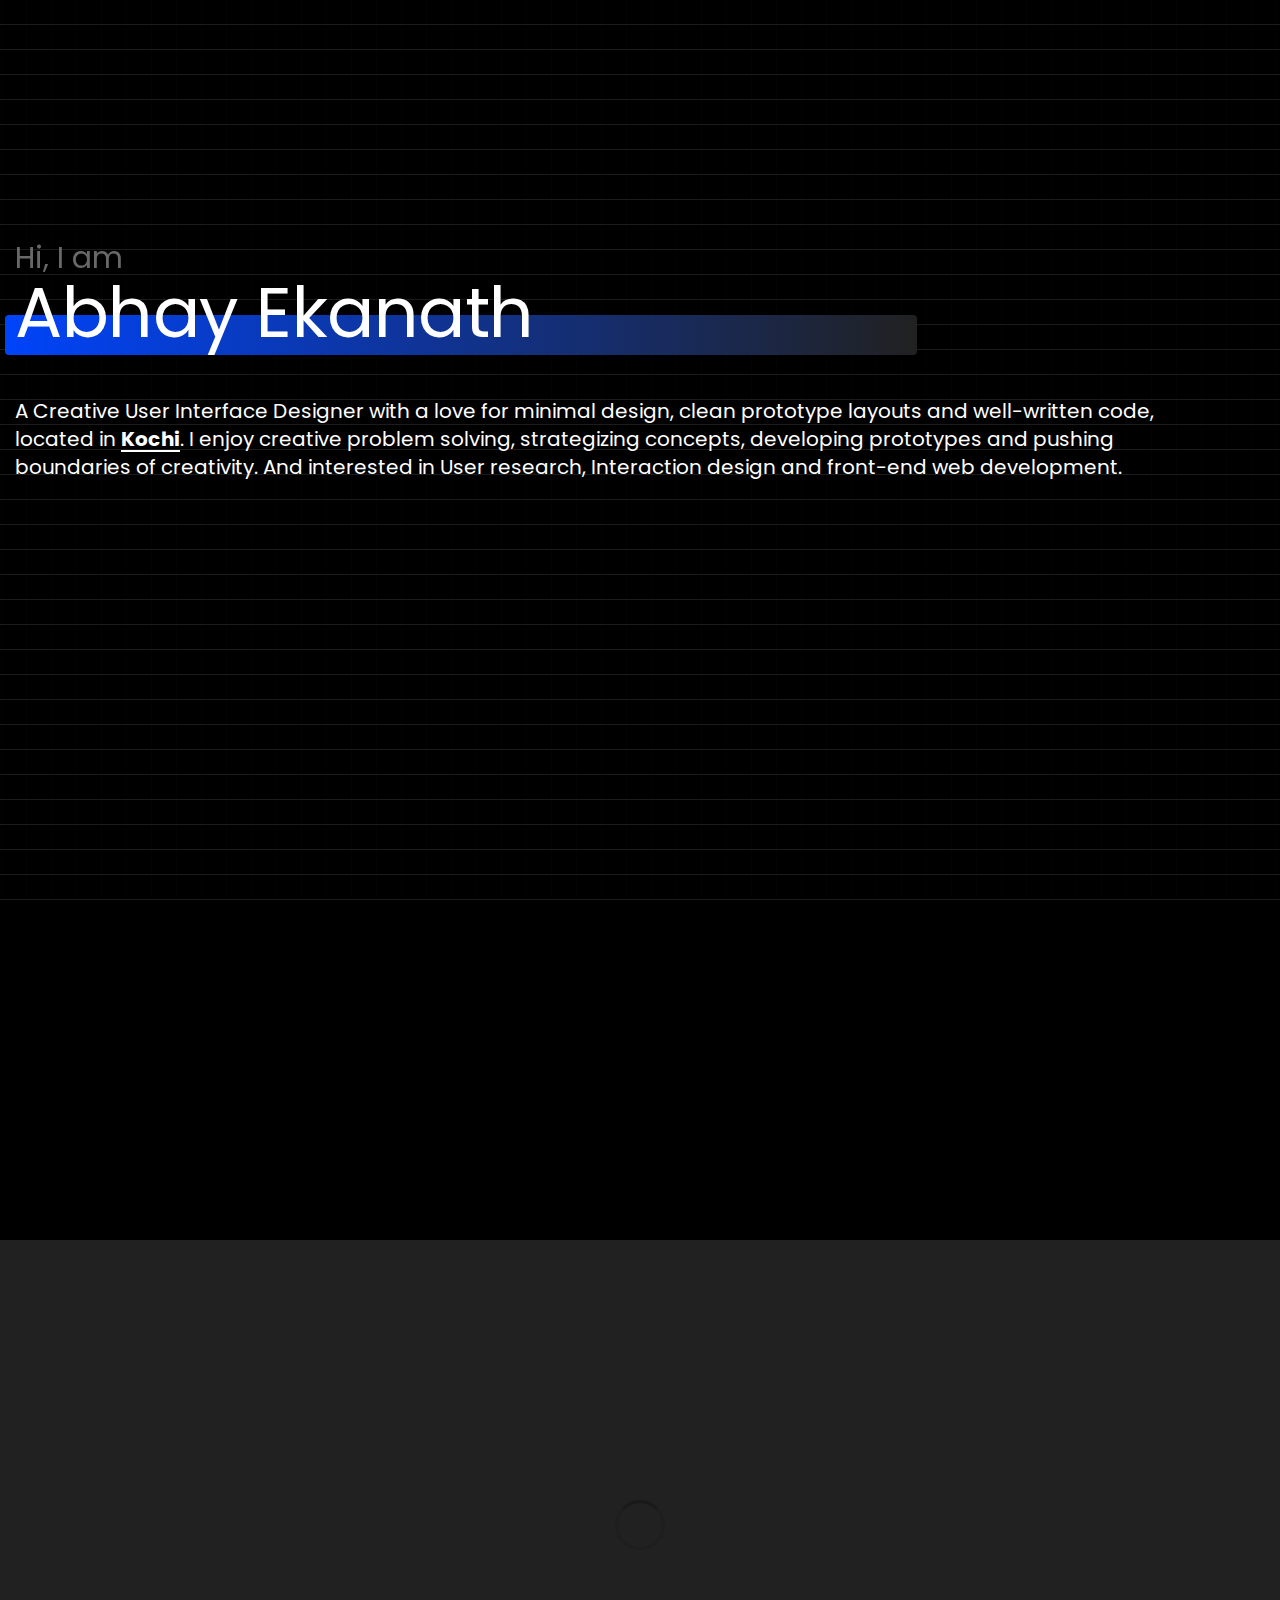
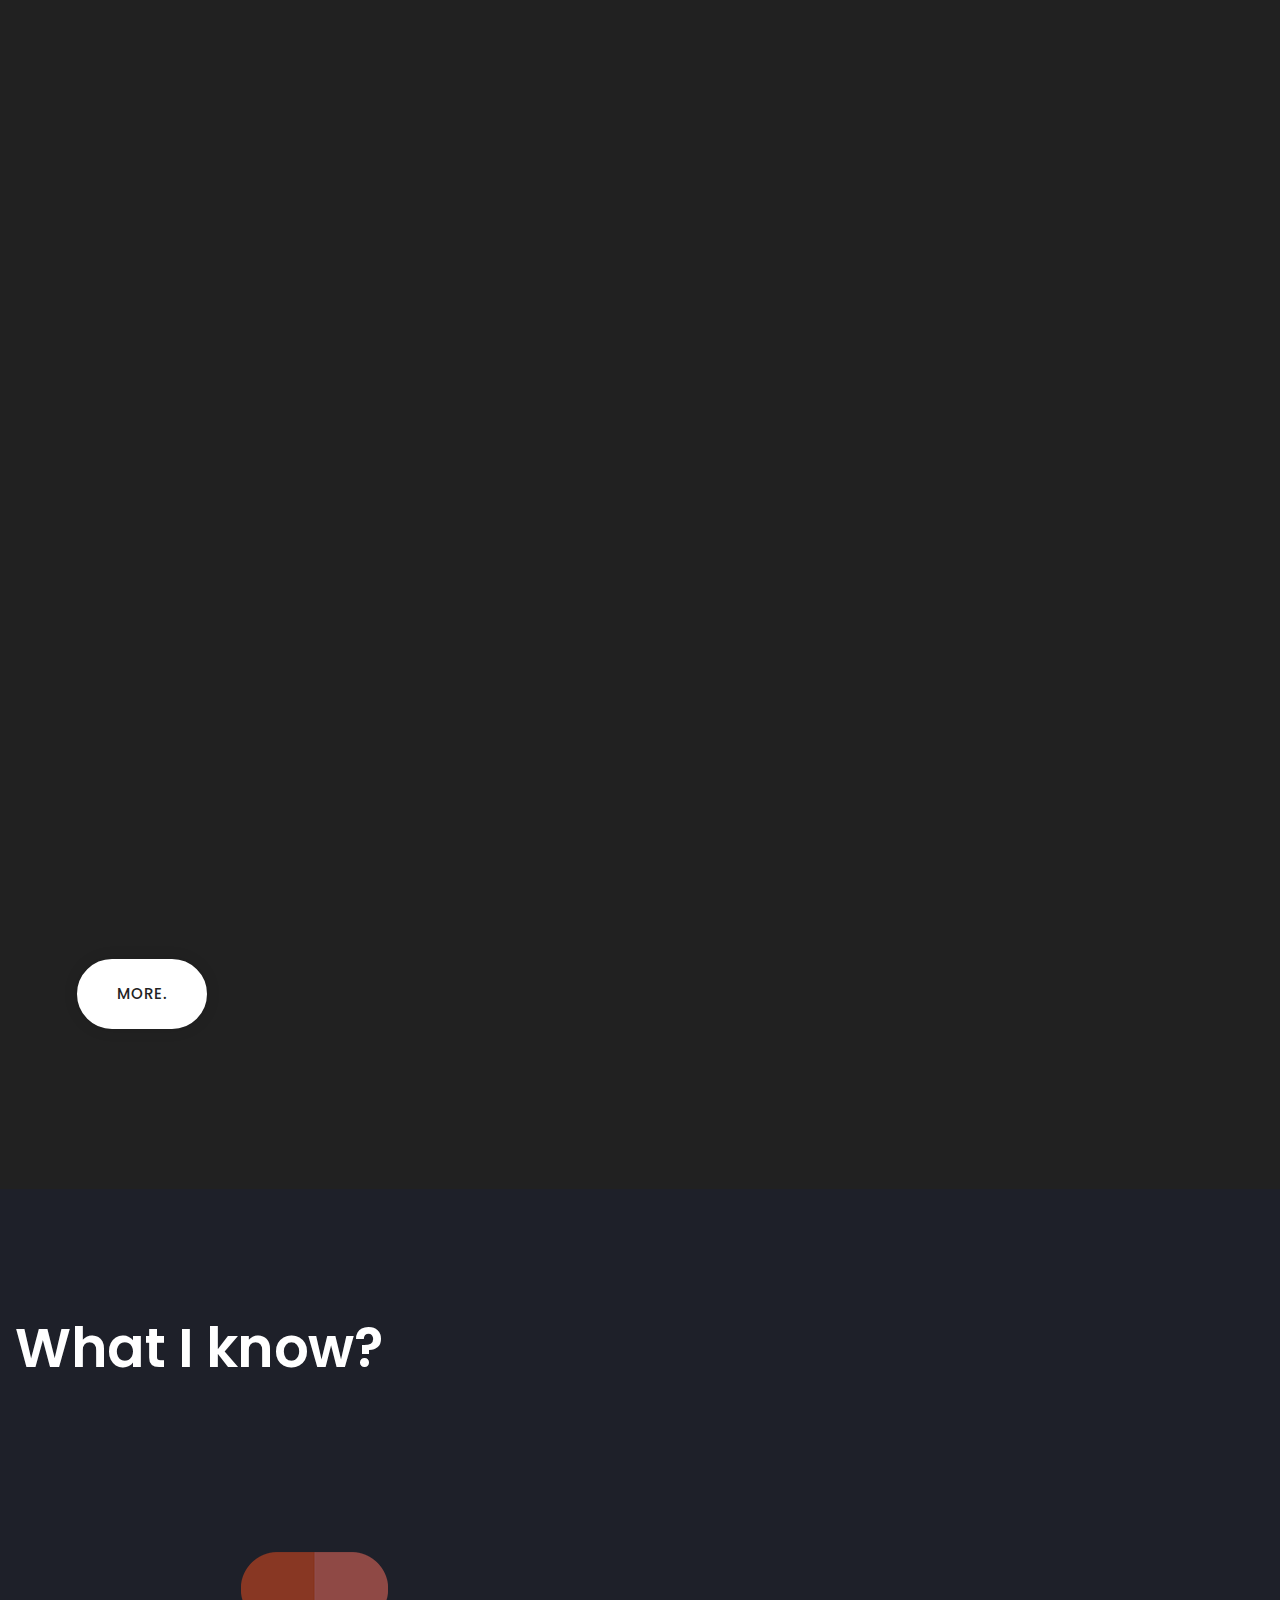
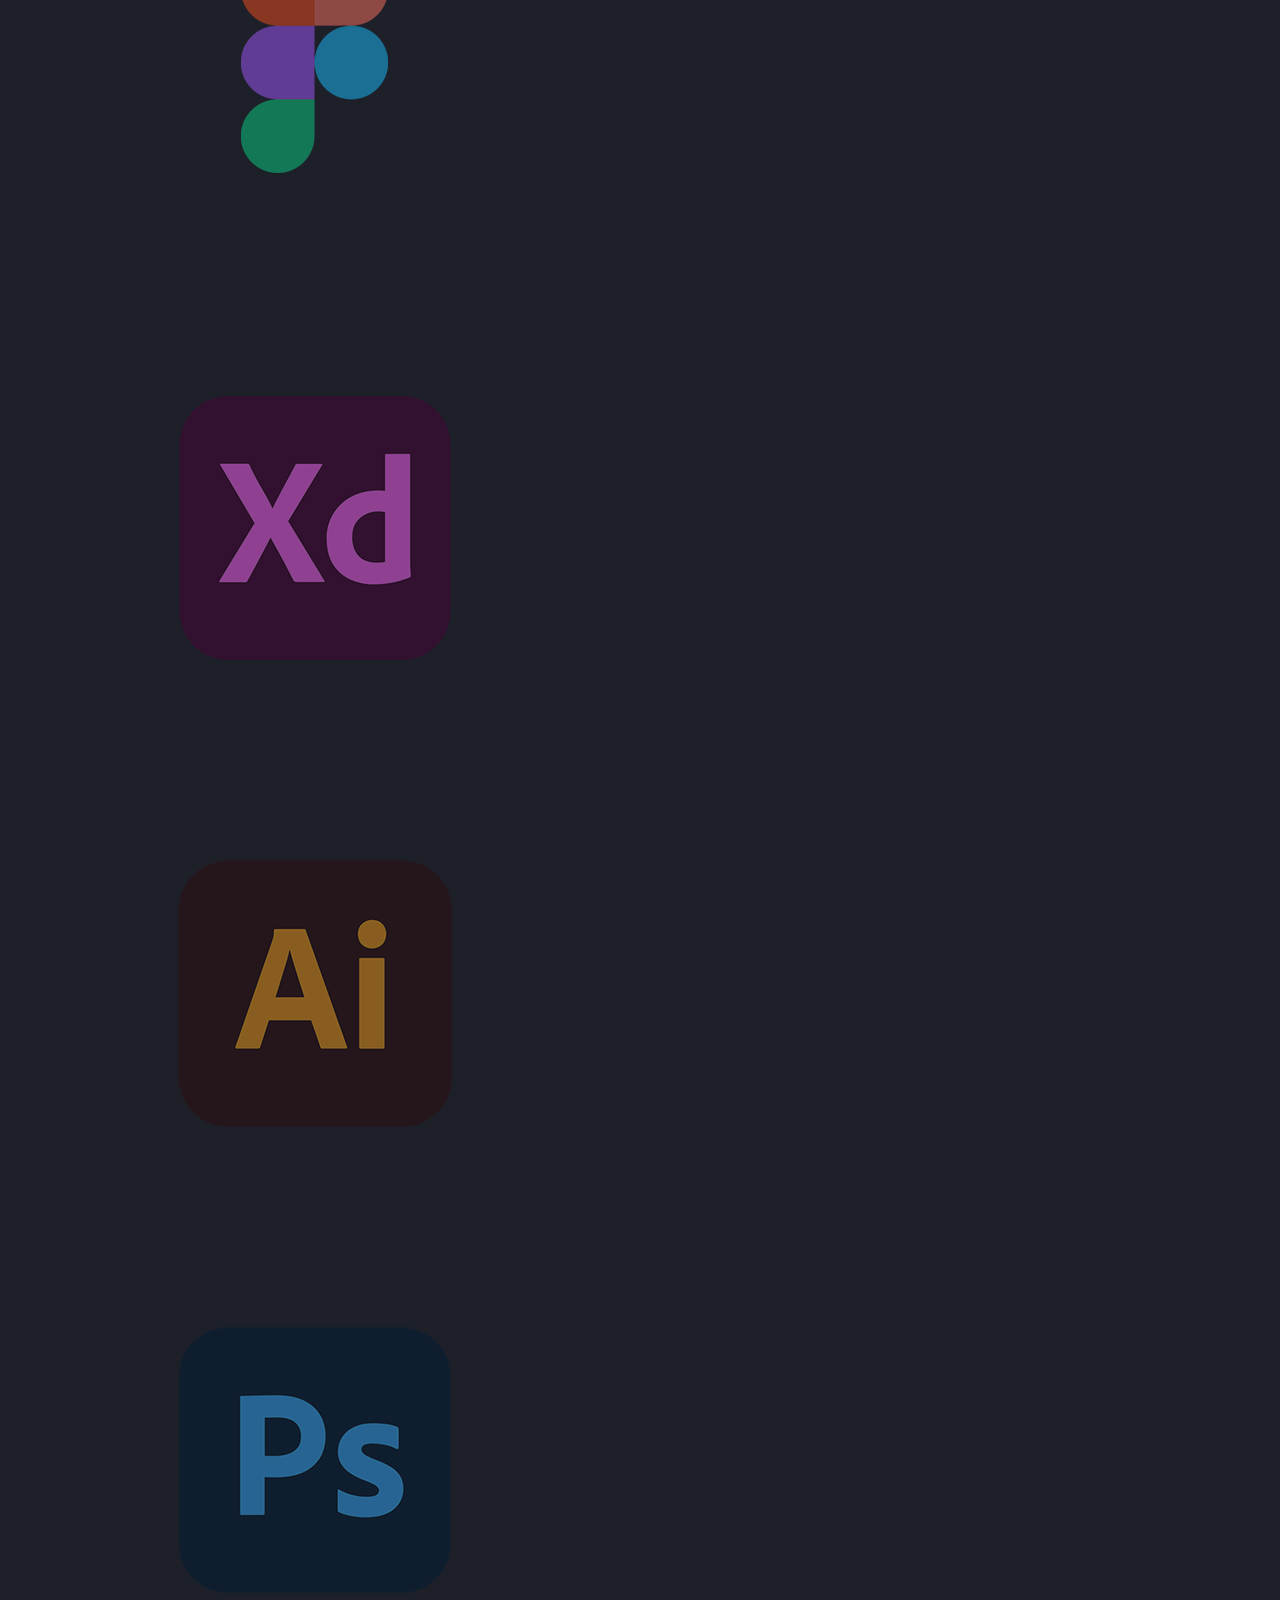
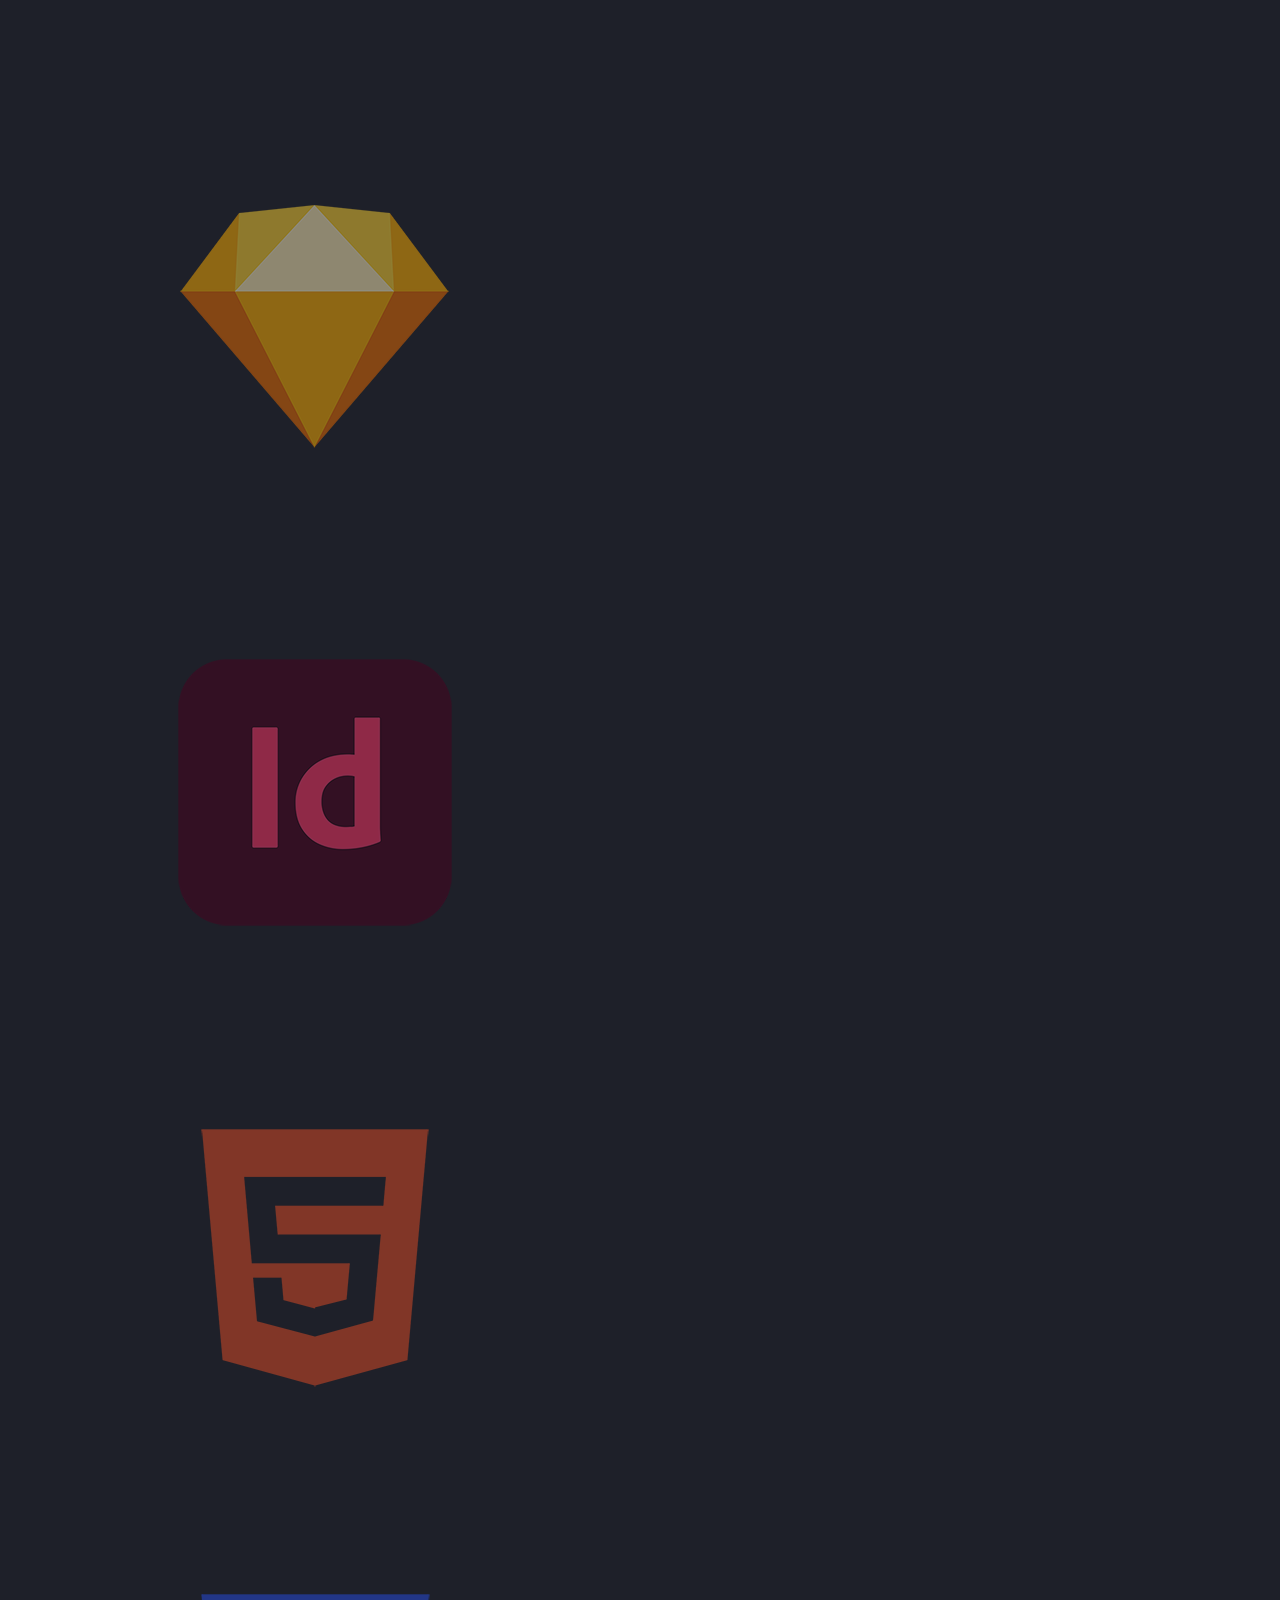
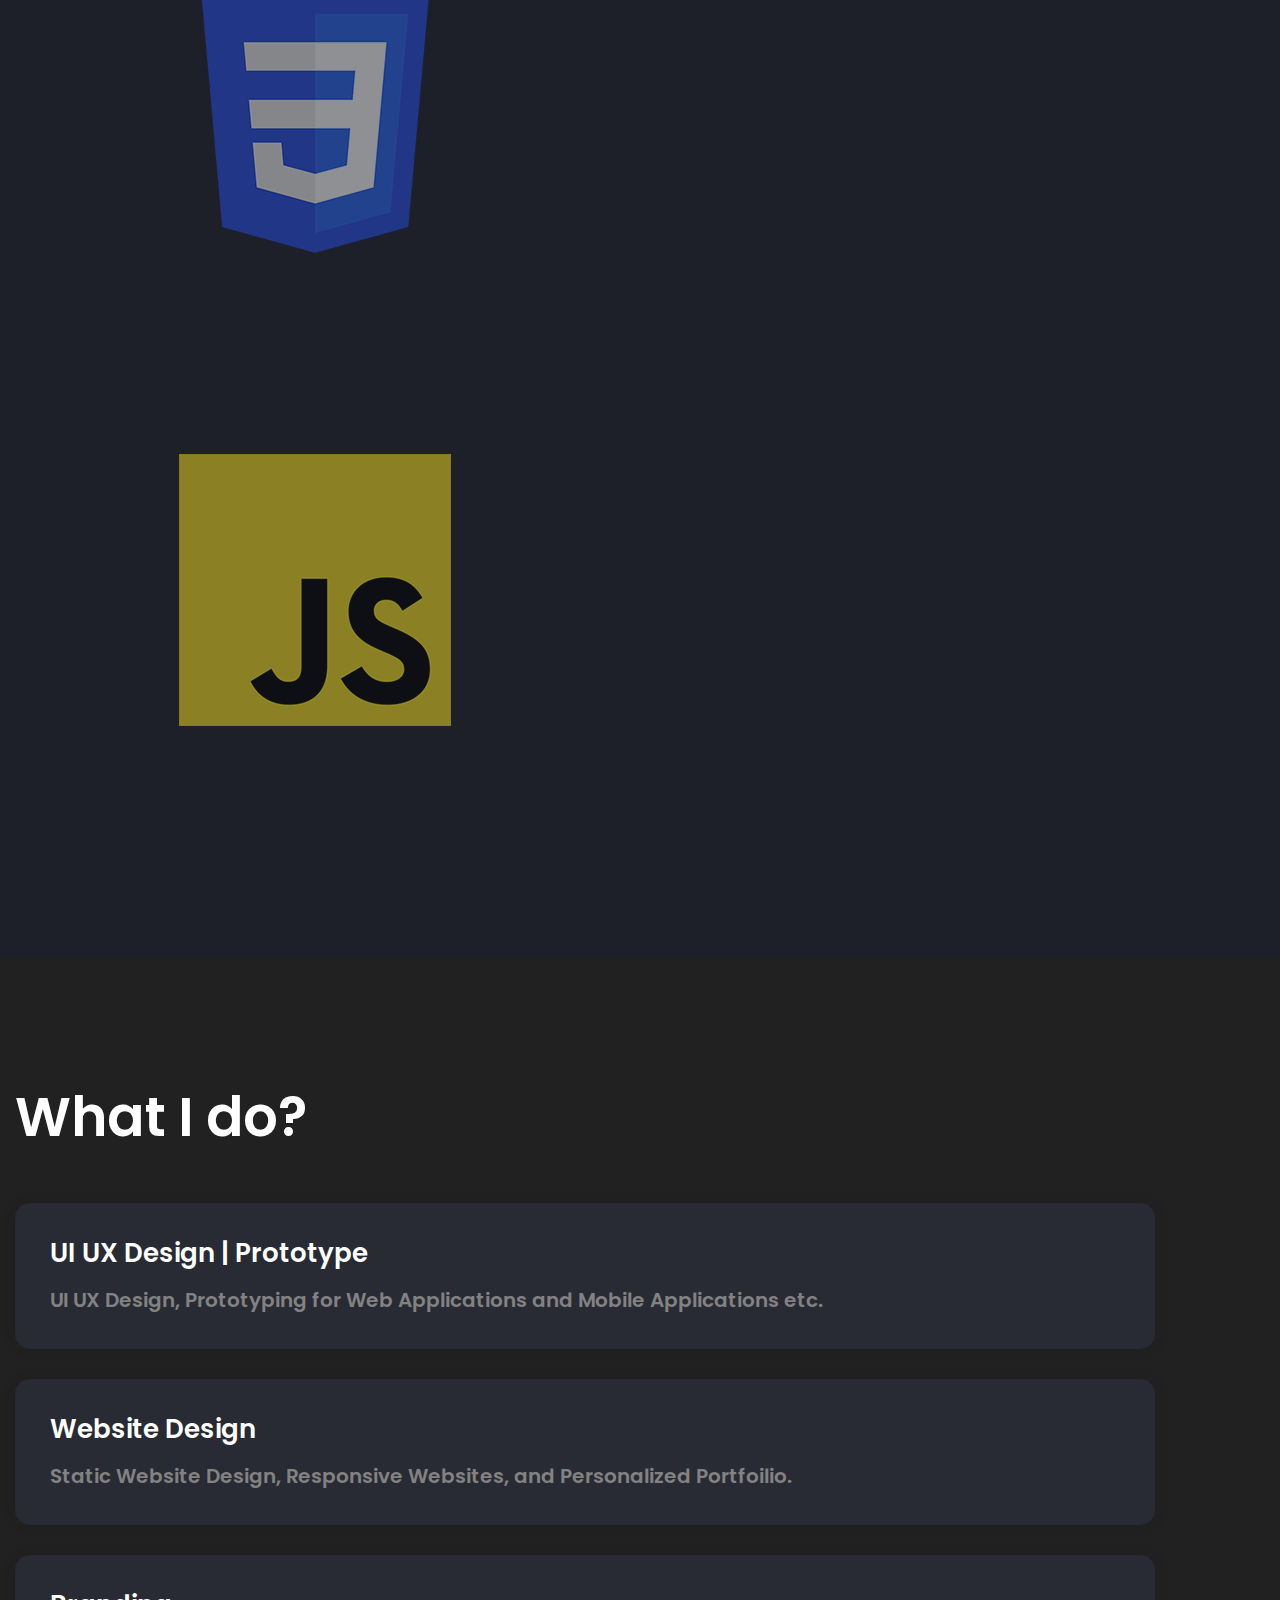
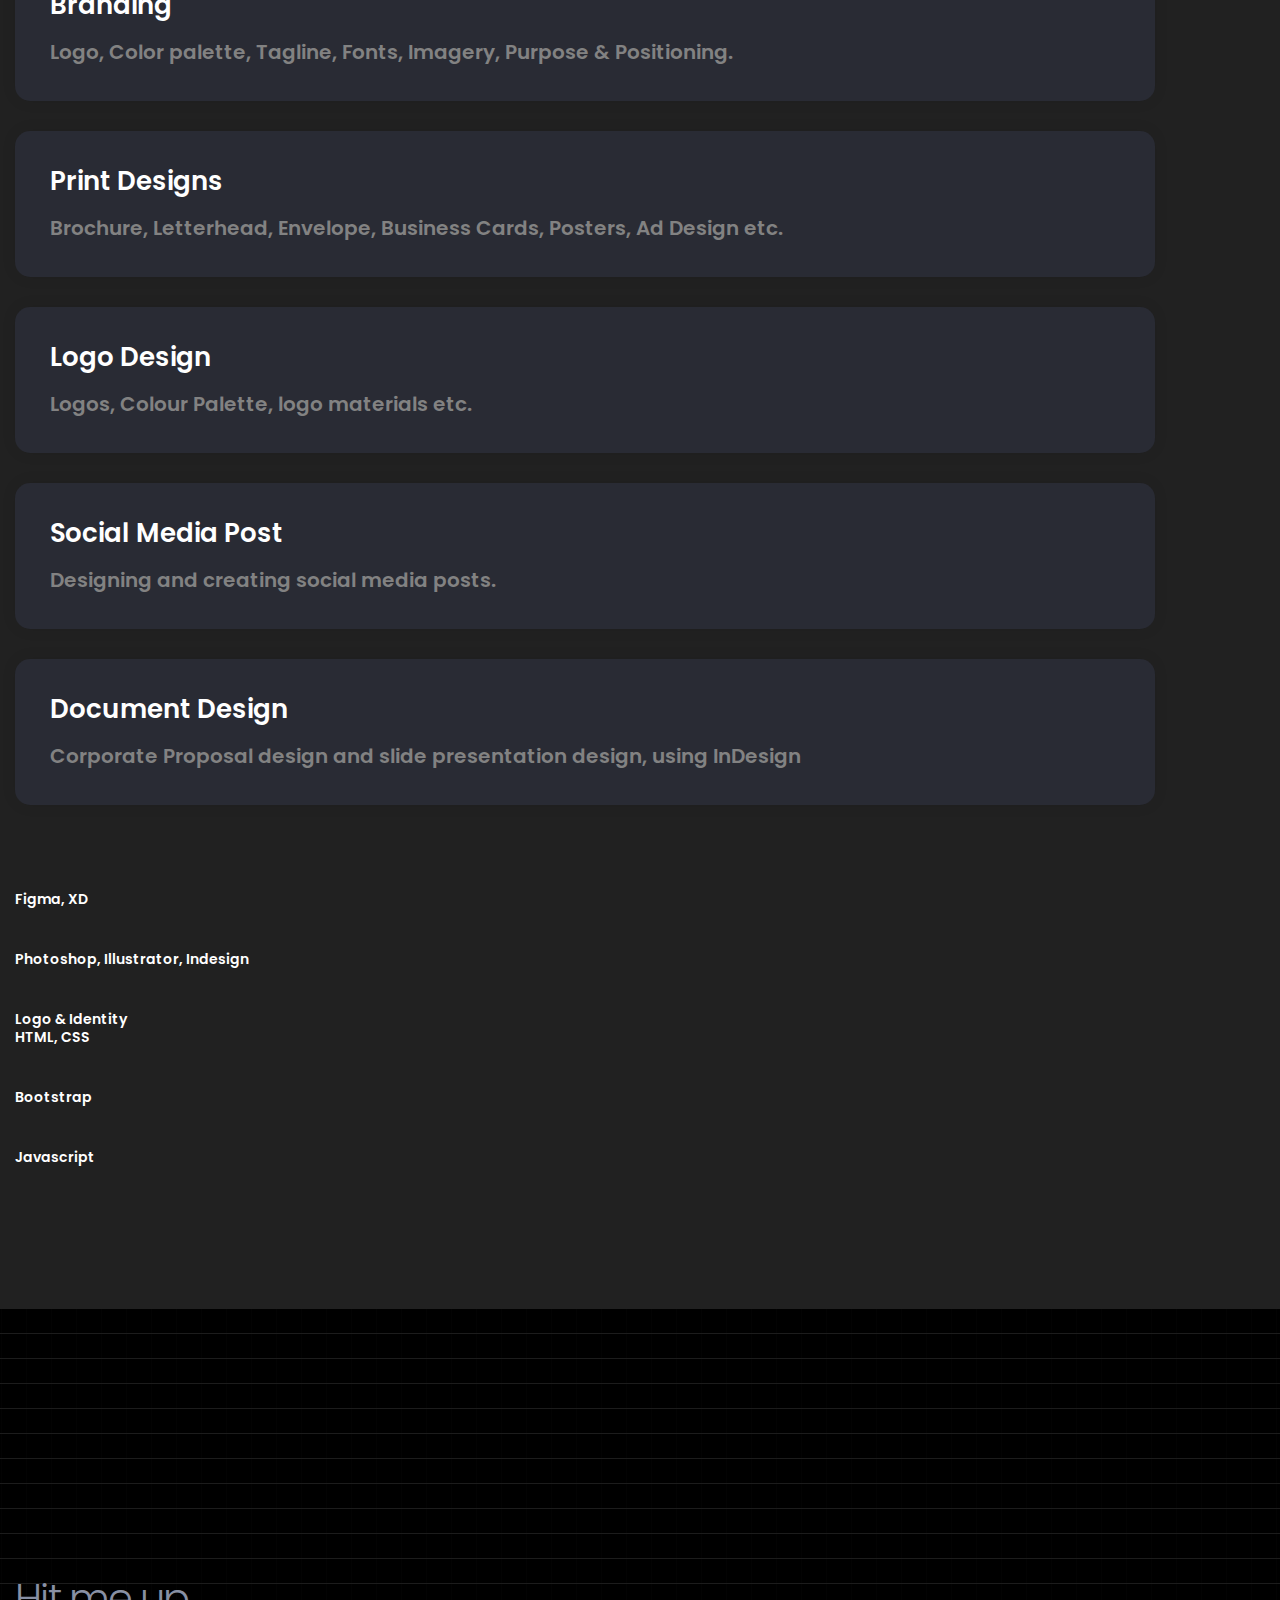
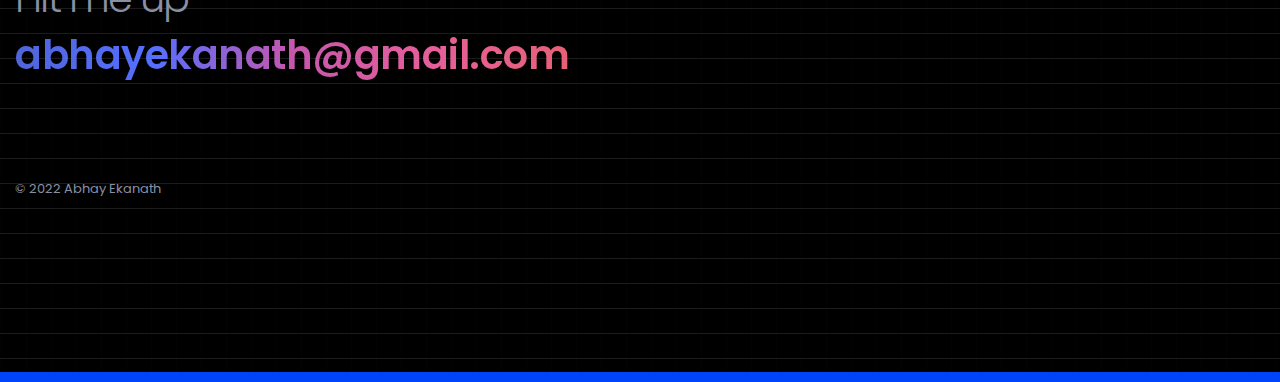
==== commit 46397165: "asd" ====
--- a/index.html
+++ b/index.html
@@ -176,7 +176,7 @@
 
           <div class="col-10 col-md-2 col-sm-4 text-center wow animate__fadeIn" data-wow-delay="0.3s">
             <div class="client-box padding-2-rem-tb lg-padding-1-rem-tb xs-padding-2-rem-tb">
-              <a href="#"><img src="images/know/Illustrator.png" alt=""></a>
+              <a href="#"><img src="images/know/illustrator.png" alt=""></a>
             </div>
           </div>
 
--- a/css/style.css
+++ b/css/style.css
@@ -3,10 +3,6 @@
 @import url('https://fonts.googleapis.com/css?family=Roboto:100,300,400,500,700,900&display=swap');
 @import url('https://fonts.googleapis.com/css?family=Poppins:100,100i,200,200i,300,300i,400,400i,500,500i,600,600i,700,700i,800,800i,900,900i&display=swap');
 @import url('https://fonts.googleapis.com/css2?family=Playfair+Display:ital,wght@0,400;0,500;0,600;0,700;0,800;0,900;1,400;1,500;1,600;1,700;1,800;1,900&display=swap');
-
-/* ===================================
-    02. Reset
-====================================== */
 
 html { font-size: 14px; }
 *, *::after, *::before { box-sizing: border-box; }
@@ -71,9 +67,6 @@
 @media (prefers-reduced-motion:no-preference) {
     :root { scroll-behavior: auto }
 }
-/* ===================================
-    03. Typography
-====================================== */
 
 /* font family */
 .alt-font { font-family: 'Poppins', sans-serif; }
@@ -322,9 +315,7 @@
 .line-height-160px { line-height: 160px; }
 .line-height-170px { line-height: 170px; }
 
-/* ===================================
-    04. Background color
-====================================== */
+/* Background color */
 
 .bg-white { background-color:#FFF; }
 .bg-black { background-color:#000; }
@@ -479,9 +470,7 @@
 /* hover background */
 .feature-box-bg-white-hover:hover  { background-color: #fff; border-color: #fff !important}
 
-/* ===================================
-    05. Custom
-====================================== */
+/* 05. Custom */
 
 section { padding: 130px 0; overflow: hidden; }
 section.big-section { padding:160px 0; }
@@ -601,9 +590,7 @@
 input[type="radio"] + label span { display:inline-block; width:15px; height:15px; margin:0 10px 0 0; vertical-align:middle; cursor:pointer; border-radius: 0; position: relative; border-radius: 100%; }
 input[type="radio"]:checked + label span:after { position: absolute; top: 0; left: 0; color: #fff; height: 100%; width: 100%; text-align: center; font-size: 9px; line-height: 15px; content: "\f00c"; font-family: "Font Awesome 5 Free"; font-weight: 900; }
 
-/* ===================================
-    06. Button
-====================================== */
+/* Button */
 
 .btn { display:inline-block; border:2px solid transparent; border-radius: 0; text-transform: uppercase; width: auto; font-family: 'Poppins', sans-serif; font-weight: 500; }
 .btn.active.focus, .btn.active:focus, .btn.focus, .btn.focus:active, .btn:active:focus, .btn:focus { outline: medium none; outline-offset: 0; }
@@ -783,9 +770,7 @@
 .btn.btn-transparent-gradient-sky-blue-pink { background: transparent; color: #232323; border-image-slice: 1; border-image-source: linear-gradient(45deg, rgb(85, 111, 255), rgb(255, 121, 142));}
 .btn.btn-transparent-gradient-sky-blue-pink:hover, .btn.btn-transparent-gradient-sky-blue-pink:focus { background: transparent; color: #232323; }
 
-/* ===================================
-    07. Border
-====================================== */
+/* Border */
 
 .border-all { border: 1px solid !important; }
 .border-top { border-top: 1px solid !important; }
@@ -909,9 +894,7 @@
 .border-radius-100 { border-radius:100%; }
 .no-border-radius { border-radius:0 !important; }
 
-/* ===================================
-    09. Background image
-====================================== */
+/* Background image */
 
 .cover-background { background-repeat: no-repeat !important; background-size: cover !important; overflow: hidden; position: relative; background-position: center center !important; }
 .fix-background { position: relative; background-size: cover !important; -webkit-animation-duration: 0s; -webkit-animation-fill-mode: none; overflow: hidden; background-position: center center; background-repeat: no-repeat !important; background-attachment: fixed !important; }
@@ -934,9 +917,7 @@
 .parallax { position: relative !important; background-size: cover; overflow: hidden; background-attachment: fixed !important; transition-duration: 0s; -moz-transition-duration: 0s; -webkit-transition-duration: 0s; -o-transition-duration: 0s; }
 .parallax-fix { background-attachment: fixed !important; background-position: center center; background-repeat: no-repeat; background-size: cover !important; overflow: hidden; position: relative; transition-duration: 0.2s; transition-timing-function: ease-in; }
 
-/* ===================================
-    10. Margin
-====================================== */
+/* Margin */
 
 .margin-one-all { margin:1%; }
 .margin-two-all { margin:2%; }
@@ -1383,9 +1364,7 @@
 .no-margin-right { margin-right: 0 !important; }
 .no-margin-lr { margin-right: 0 !important; margin-left: 0 !important; }
 
-/* ===================================
-    11. Padding
-====================================== */
+/* Padding */
 
 .padding-one-all { padding:1%; }
 .padding-two-all { padding:2%; }
@@ -1828,18 +1807,14 @@
 .no-padding-left { padding-left:0 !important; }
 .no-padding-right { padding-right:0 !important; }
 
-/* ===================================
-    12. Display and overflow
-====================================== */
+/* Display and overflow */
 
 .d-initial { display: initial !important; }
 .overflow-hidden { overflow:hidden !important; }
 .overflow-visible { overflow:visible !important; }
 .overflow-auto { overflow:auto !important; }
 
-/* ===================================
-    13. Position
-====================================== */
+/* Position */
 
 .position-inherit { position: inherit !important; }
 
@@ -2036,10 +2011,6 @@
 .left-minus-40px { left: -40px; }
 .left-minus-45px { left: -45px; }
 .left-minus-50px { left: -50px; }
-
-/* ===================================
-    14. Width
-====================================== */
 
 .w-1px { width:1px; }
 .w-2px { width:2px; }
@@ -2117,10 +2088,6 @@
 .w-95 { width: 95%; }
 .w-100 { width: 100%; }
 .w-auto { width:auto; }
-
-/* ===================================
-    15. Height
-====================================== */
 
 .swiper-container { width: 100%; height: 100%; }
 .h-1px { height: 1px; }
@@ -2211,11 +2178,75 @@
 /* content box image */
 .content-box-image { width: 100%; height: -webkit-calc(100% / 3); height: -moz-calc(100% / 3); height: calc(100% / 3); }
 
-/* ===================================
-    16. Icon
-====================================== */
+/* Icon */
 
 [class^="ti-"], [class*=" ti-"], [class^="line-icon"], [class*=" line-icon"], [class^="solid-icon"], [class*=" solid-icon"] { display: inline-block; }
+
+/* video icons */
+.video-icon-box { z-index: 1; }
+.video-icon-box > span { display: -webkit-inline-box; display: -ms-inline-flexbox; display: inline-flex; -webkit-box-orient: horizontal; -webkit-box-direction: normal; flex-flow: row wrap; -ms-flex-direction: row wrap; -webkit-box-align: center; -ms-flex-align: center; align-items: center; -webkit-box-pack: center; -ms-flex-pack: center; justify-content: center; }
+.video-icon-box .video-icon { position: relative; display: -webkit-inline-box; display: -ms-inline-flexbox; display: inline-flex; -webkit-box-align: center; -ms-flex-align: center; align-items: center; -webkit-box-pack: center; -ms-flex-pack: center; justify-content: center; border-radius: 50%; }
+.video-icon-box .video-icon i { margin-left: 5px; line-height: normal; }
+.video-icon-large.video-icon-box .video-icon i { margin-left: 8px;}
+.video-icon-double-large.video-icon-box .video-icon i { margin-left: 10px;}
+.video-icon .video-icon-sonar { position: absolute; width: 100%; height: 100%; border-radius: 50%; top: 0; left: 0; z-index: -10; -webkit-animation: video-icon-sonar 2s linear infinite; animation: video-icon-sonar 2s linear infinite; }
+.video-icon .video-icon-sonar .video-icon-sonar-bfr { position: absolute; border-radius: 50%; content: ''; top: -25px; left: -25px; z-index: -100; }
+.video-icon .video-icon-sonar .video-icon-sonar-afr { position: absolute; border-radius: 50%; content: ''; top: -10px; left: -10px; z-index: -50; }
+.video-icon-small .video-icon .video-icon-sonar .video-icon-sonar-bfr { top: -15px; left: -15px; }
+.video-icon-small .video-icon .video-icon-sonar .video-icon-sonar-afr { top: 0px; left: 0px; }
+
+/* video icon size */
+.video-icon-small .video-icon { width: 40px; height: 40px; font-size: 14px; }
+.video-icon-small .video-icon .video-icon-sonar .video-icon-sonar-bfr { width: 70px; height: 70px; }
+.video-icon-small .video-icon .video-icon-sonar .video-icon-sonar-afr { width: 40px; height: 40px; }
+.video-icon-medium .video-icon { width: 50px; height: 50px; font-size: 18px; }
+.video-icon-medium .video-icon .video-icon-sonar .video-icon-sonar-bfr { width: 100px; height: 100px; }
+.video-icon-medium .video-icon .video-icon-sonar .video-icon-sonar-afr { width: 70px; height: 70px; }
+.video-icon-large .video-icon { width: 75px; height: 75px; font-size: 26px; }
+.video-icon-large .video-icon .video-icon-sonar .video-icon-sonar-bfr { width: 125px; height: 125px; }
+.video-icon-large .video-icon .video-icon-sonar .video-icon-sonar-afr { width: 95px; height: 95px; }
+.video-icon-extra-large .video-icon { width: 100px; height: 100px; font-size: 25px; }
+.video-icon-extra-large .video-icon .video-icon-sonar .video-icon-sonar-bfr { width: 150px; height: 150px; }
+.video-icon-extra-large .video-icon .video-icon-sonar .video-icon-sonar-afr { width: 120px; height: 120px; }
+.video-icon-double-large .video-icon { width: 120px; height: 120px; font-size: 34px; }
+.video-icon-double-large .video-icon .video-icon-sonar .video-icon-sonar-bfr { width: 170px; height: 170px; }
+.video-icon-double-large .video-icon .video-icon-sonar .video-icon-sonar-afr { width: 140px; height: 140px; }
+
+/* icon size */
+.icon-extra-large { font-size:60px; }
+.icon-large { font-size:50px; }
+.icon-medium { font-size:40px; }
+.icon-very-medium { font-size:35px; }
+.icon-extra-medium { font-size:32px; }
+.icon-small { font-size:28px; }
+.icon-extra-small { font-size:18px; }
+.icon-very-small { font-size:13px; }
+.icon-country { width: 16px; height: 16px; display: inline-block; margin:0 10px 0 5px; }
+
+/* social media icon */
+.extra-small-icon, .small-icon, .medium-icon, .large-icon, .extra-large-icon { list-style: none; padding: 0; }
+.extra-small-icon li, .small-icon li, .medium-icon li, .large-icon li, .extra-large-icon li { display: inline-block; }
+.extra-small-icon li:first-child, .small-icon li:first-child, .medium-icon li:first-child, .large-icon li:first-child, .extra-large-icon li:first-child { margin-left: 0; }
+.extra-small-icon li:last-child, .small-icon li:last-child, .medium-icon li:last-child, .large-icon li:last-child, .extra-large-icon li:last-child { margin-right: 0; }
+.extra-small-icon li { margin: 0 2px; }
+.small-icon li { margin: 0 5px; }
+.medium-icon li { margin: 0 8px; }
+.large-icon li { margin: 0 10px; }
+.extra-large-icon li { margin: 0 12px; }
+.extra-small-icon a { font-size: 14px; width:30px; height:30px;line-height:30px; }
+.small-icon a { font-size: 16px; width: 40px; height:40px;line-height: 40px; }
+.medium-icon a { font-size: 20px; width: 50px; height:50px;line-height: 50px; }
+.large-icon a { font-size: 24px; width: 60px; height: 60px;line-height: 60px; }
+.extra-large-icon a { font-size: 30px; width: 70px; height: 70px;line-height: 70px; }
+.social-icon a { margin: 0 15px; }
+.social-icon a:first-child { margin-left: 0; }
+.social-icon a:last-child { margin-right: 0; }
+[class^="social-icon-"] ul, [class*=" social-icon-"] ul { list-style: none; }
+
+/* icon like counter */
+a.likes-count { width: auto; border: 1px solid #e4e4e4; font-size: 12px; border-radius: 4px; padding:5px 18px 6px; line-height: 20px; margin: 0 0 10px 0; display: inline-block }
+a.likes-count i { margin-right: 8px; color: #fa5c47 }
+a.likes-count:hover {box-shadow: 0 0 10px rgba(23,23,23,.1); color: #232323}
 
 /* social icon style 01 */
 .social-icon-style-01 ul li a { text-align: center; display: inline-block }
@@ -2401,9 +2432,7 @@
 .icon-box-extra-small { width:40px; height:40px; line-height:40px; text-align:center; font-size:15px; }
 .icon-box-very-small { width:30px; height:30px; line-height:28px; text-align:center; font-size:18px; }
 
-/* ===================================
-    17. Magnific popup
-====================================== */
+/* Magnific popup */
 
 .mfp-bg { background: #232323; opacity: 0.9; }
 .mfp-bg, .mfp-wrap { z-index: 10007; }
@@ -2461,9 +2490,7 @@
 .show-notify-popup .mfp-removing .mfp-container { animation-name: comingsoonpopupclose; -webkit-animation-name: comingsoonpopupclose; -webkit-animation-duration: 0.2s; -moz-animation-duration: 0.2s; -o-animation-duration: 0.2s; animation-duration: 0.2s; }
 .mfp-notify .mfp-container { top: auto; bottom: 0;}
 
-/* ===================================
-    18. Header
-====================================== */
+/* Header */
 
 .navbar { padding: 0; }
 .navbar.navbar-boxed { padding-left: 35px; padding-right: 35px; border-top: 10px solid #0044FA; }
@@ -2910,9 +2937,7 @@
 /* menu modern */
 .navbar-modern-inner, .navbar-full-screen-menu-inner { display: none}
 
-/* ===================================
-    19. Page title
-====================================== */
+/* Page title */
 
 .page-title-extra-small h1 { font-size: 16px; line-height: 20px; }
 .page-title-small h1 { font-size: 18px; line-height: 20px; }
@@ -2943,9 +2968,238 @@
 .scroll-down-bottom .scroll-down-text { position: absolute; bottom: 25px; transform: rotate(-90deg); width: 100px; height: auto; transform-origin: 0; }
 .scroll-down { position: absolute; bottom: 60px; text-align: center; width: auto; left: 0; right: 0; z-index: 99; }
 
-/* ===================================
-    21. Grid
-====================================== */
+/* Swiper carousel */
+.swiper-container-horizontal > .swiper-pagination-bullets, .swiper-pagination-fraction { bottom: 45px; }
+.swiper-pagination-bullet { background: transparent; vertical-align: middle; border-radius: 100%; display: inline-block; height: 12px; margin: 0 7px; width: 12px; border: 2px solid #232323; outline: none; }
+.swiper-pagination-bullet.swiper-pagination-bullet-active { background: #232323; }
+.swiper-pagination-bullets { width: 100%; left: 0; }
+.swiper-pagination-custom { bottom: 0; }
+
+/* slides auto slide */
+.swiper-container.swiper-auto-slide { width: 100%; height: 100%; }
+.swiper-container.swiper-auto-slide .swiper-slide { width: auto; }
+.swiper-container.swiper-auto-slide .swiper-slide:nth-child(2n) { width: auto !important; }
+.swiper-container.swiper-auto-slide .swiper-slide:nth-child(3n) { width: auto !important; }
+
+/* swiper vertical */
+.slider-vertical { width: 100%; height: 100%; position: absolute; }
+.slider-vertical .swiper-slide { text-align: center; background: #fff; }
+.slider-vertical >.swiper-pagination-bullets { right: 60px; }
+.slider-vertical .swiper-pagination { width: auto; left: inherit; bottom: inherit !important; }
+.slider-vertical .swiper-slide .swiper-bottom-content { opacity: 0;  transition: all 0.3s ease-in-out 0s; -webkit-transition: all 0.3s ease-in-out 0s; -moz-transition: all 0.3s ease-in-out 0s; -ms-transition: all 0.3s ease-in-out 0s; -o-transition: all 0.3s ease-in-out 0s; }
+.slider-vertical .swiper-slide-active .swiper-bottom-content { opacity: 1; transition: all 0.3s ease-in-out 0.3s; -webkit-transition: all 0.3s ease-in-out 0.3s; -moz-transition: all 0.3s ease-in-out 0.3s; -ms-transition: all 0.3s ease-in-out 0.3s; -o-transition: all 0.3s ease-in-out 0.3s; }
+.slider-vertical .swiper-slide .swiper-right-content { opacity: 0; -webkit-transition: all 0.3s ease-in-out 0s; -moz-transition: all 0.3s ease-in-out 0s; -ms-transition: all 0.3s ease-in-out 0s; -o-transition: all 0.3s ease-in-out 0s; }
+.slider-vertical .swiper-slide-active .swiper-right-content { opacity: 1; transition: all 0.3s ease-in-out 0.3s; -webkit-transition: all 0.3s ease-in-out 0.3s; -moz-transition: all 0.3s ease-in-out 0.3s; -ms-transition: all 0.3s ease-in-out 0.3s; -o-transition: all 0.3s ease-in-out 0.3s; }
+.slider-vertical .swiper-number-pagination { position: absolute; display: -webkit-box;display: -ms-flexbox;display: flex; z-index: 1; font-family: 'Poppins', sans-serif; color: #fff; font-size: 18px; line-height: 22px; left: 105px; bottom: 125px; }
+.slider-vertical .swiper-number-pagination .swiper-pagination-current:after { content: '/'; margin: 0 5px; }
+
+/* swiper thumb */
+.swiper-thumb-next-prev { position: absolute; left: 0; bottom: 0; width: 100%; padding: 0 15px; z-index: 1; }
+.swiper-thumb-next-prev .swiper-thumb-prev, .swiper-thumb-next-prev .swiper-thumb-next { position: relative; top: inherit; left: inherit; transform: translate(0); width: 48%; display: inline-block; background: #232323; color: #fff; }
+.single-product-thumb .swiper-slide { height: auto !important; cursor: pointer; }
+
+/* swiper zoom slide */
+.slider-zoom-slide { position: relative; }
+.slider-zoom-slide .swiper-slide { opacity : 0.3; transform: scale(1); }
+.slider-zoom-slide .swiper-slide.swiper-slide-active { opacity : 1; transform: scale(1); }
+.slider-zoom-slide .swiper-slide .slider-zoom-content { opacity: 0}
+.slider-zoom-slide .swiper-slide.swiper-slide-active .slider-zoom-content { opacity: 1}
+.slider-zoom-content .slider-zoom-label { margin-top: -70px; margin-right: -25px; width: 75px; text-align: center; }
+.slider-zoom-slide.slider-zoom-slide-dark .swiper-slide.swiper-slide-prev,
+.slider-zoom-slide.slider-zoom-slide-dark .swiper-slide.swiper-slide-next { opacity: 1; }
+.slider-zoom-slide.slider-zoom-slide-dark .swiper-slide.swiper-slide-prev .slider-zoom-slide-dark-overlay,
+.slider-zoom-slide.slider-zoom-slide-dark .swiper-slide.swiper-slide-next .slider-zoom-slide-dark-overlay { opacity: .6; }
+
+/* caption slider */
+.slider-caption-blog-caption { position: absolute; bottom: 0; height: auto; width: 100%; left: 0;}
+.slider-caption-blog-caption .swiper-slide { padding: 55px 60px; }
+.slider-caption-blog-caption .swiper-slide h6 {font-size: 24px}
+.caption-blog-next, .caption-blog-prev { background-color: #000; color: #fff; position: absolute; bottom: 0; border: 0; right: 0; font-size: 20px; width: 50px; display: flex; height: 50%; text-align: center; justify-content: center; align-items: center; z-index: 1; cursor: pointer; }
+.caption-blog-next { top: 0; height: calc(50% - 2px); }
+.caption-blog-next:focus,.caption-blog-prev:focus  { outline: none; }
+
+/* product and portfolio slider */
+.product-slider .swiper-slide .portfolio-box:hover .portfolio-image img {opacity: 0.5;}
+
+/* horizontal portfolio slider */
+.horizontal-portfolio-slider .swiper-slide { display: -webkit-box; display: -ms-flexbox; display: flex; -webkit-box-pack: center; -ms-flex-pack: center; justify-content: center; -webkit-box-align: center; -ms-flex-align: center; align-items: center; }
+.horizontal-portfolio-slider .swiper-slide .slider-title { position: relative; display: inline-block;}
+.horizontal-portfolio-slider .swiper-slide .slider-title .slider-title-hover { position: absolute; top: 52%; left: 0; width: 100%; height: 4px; z-index: 1; opacity: 0; transform: scaleX(0); -webkit-transform: scaleX(0); -moz-transform: scaleX(0); -ms-transform: scaleX(0); -webkit-transition-duration: 0.5s; -moz-transition-duration: 0.5s; -ms-transition-duration: 0.5s; -o-transition-duration: 0.5s; transition-duration: 0.5s; }
+.horizontal-portfolio-slider .swiper-slide:hover .slider-title-hover { opacity: 1; transform: scaleX(1); -webkit-transform: scaleX(1); -moz-transform: scaleX(1); -ms-transform: scaleX(1); -webkit-transition-duration: 0.5s; -moz-transition-duration: 0.5s; -ms-transition-duration: 0.5s; -o-transition-duration: 0.5s; transition-duration: 0.5s; }
+
+/* swiper horizontal 3d */
+.swiper-horizontal-3d.swiper-container { margin-left: auto; margin-right: auto; position: relative; overflow: hidden; z-index: 1; }
+.swiper-horizontal-3d .swiper-wrapper { position: relative; width: 100%; height: 100%; z-index: 1; display: -webkit-box; display: -ms-flexbox; display: flex; -webkit-transition-property: -webkit-transform; transition-property: -webkit-transform; transition-property: transform; transition-property: transform, -webkit-transform; box-sizing: content-box; }
+.swiper-horizontal-3d.swiper-pagination-bottom .swiper-wrapper { margin-bottom: 0; }
+.swiper-horizontal-3d .swiper-slide { filter: grayscale(100%);  opacity: 0; -webkit-flex-shrink: 0; -ms-flex: 0 0 auto; -ms-flex-negative: 0; flex-shrink: 0; width: 100%; height: 100%; position: relative; }
+.swiper-horizontal-3d .swiper-slide.swiper-slide-prev, .swiper-horizontal-3d .swiper-slide.swiper-slide-next {opacity: .7}
+.swiper-horizontal-3d .swiper-slide.swiper-slide-active { opacity: 1; filter: grayscale(0); box-shadow: 0 0 60px rgba(0,0,0,.17); }
+.swiper-horizontal-3d.swiper-container { width: 100%; padding-bottom: 60px; }
+.swiper-horizontal-3d .swiper-slide.swiper-slide-active .slider-image:hover .preview-icon { opacity: 1; -ms-filter: "progid:DXImageTransform.Microsoft.Alpha(Opacity=100)"; z-index: 1; }
+.swiper-horizontal-3d.swiper-container-3d .swiper-slide-shadow-left, .swiper-horizontal-3d.swiper-container-3d .swiper-slide-shadow-right { background-image: none; }
+.swiper-horizontal-3d .swiper-slide img { opacity: 0; }
+.swiper-horizontal-3d .swiper-slide-active img { opacity: 1; }
+
+/* tilt box style */
+.tilt-box { -webkit-transform-style: preserve-3d; -moz-transform-style: preserve-3d; -ms-transform-style: preserve-3d; transform-style: preserve-3d; position: relative; }
+.tilt-box .tilt-box-content { -webkit-transform: translateZ(150px); -moz-transform: translateZ(150px); -ms-transform: translateZ(150px); -o-transform: translateZ(150px); transform: translateZ(150px); position: absolute; top: 0; left: 0; height: 100%; width: 100%; display: flex; align-items: center; justify-content: center; font-size: 34px; }
+
+/* split slider */
+.home-split-portfolio .swiper-slide .swiper-slide-l { -webkit-transition: 0.5s ease;-o-transition: 0.5s ease;transition: 0.5s ease; -webkit-transform: translateY(100%);-ms-transform: translateY(100%);transform: translateY(100%); z-index: 1; min-height: 600px; }
+.home-split-portfolio .swiper-slide .swiper-slide-r { -webkit-transform: translateY(-100%);-ms-transform: translateY(-100%);transform: translateY(-100%); -webkit-transition: 0.5s ease;-o-transition: 0.5s ease;transition: 0.5s ease; min-height: 600px; }
+.home-split-portfolio .swiper-slide-active .swiper-slide-l, .home-split-portfolio .swiper-slide-active .swiper-slide-r, .home-split-portfolio .swiper-slide-duplicate-active .swiper-slide-l, .home-split-portfolio .swiper-slide-duplicate-active .swiper-slide-r { -webkit-transform: translateY(0); -ms-transform: translateY(0); transform: translateY(0); }
+.home-split-portfolio .slider-split-scroll > .swiper-pagination-bullets { right: 60px; width: auto; left: auto; }
+
+/* blog banner slider */
+.slider-blog-banner .swiper-slide { opacity: 0.6; -webkit-transition-duration: 0.3s; -moz-transition-duration: 0.3s; -ms-transition-duration: 0.3s; -o-transition-duration: 0.3s; transition-duration: 0.3s; }
+.slider-blog-banner .swiper-slide.swiper-slide-active { opacity: 1; -webkit-transition-duration: 0.3s; -moz-transition-duration: 0.3s; -ms-transition-duration: 0.3s; -o-transition-duration: 0.3s; transition-duration: 0.3s; }
+.slider-blog-banner .swiper-bottom-content { opacity: 0; -webkit-transition-duration: 0.3s; -moz-transition-duration: 0.3s; -ms-transition-duration: 0.3s; -o-transition-duration: 0.3s; transition-duration: 0.3s; -webkit-transform: translateY(50px); -moz-transform: translateY(50px); -ms-transform: translateY(50px); -o-transform: translateY(50px); transform: translateY(50px); -webkit-transition-delay: 0.1s; -moz-transition-delay: 0.1s; -ms-transition-delay: 0.1s; -o-transition-delay: 0.1s; transition-delay: 0.1s; }
+.slider-blog-banner .swiper-slide-active .swiper-bottom-content { opacity: 1; -webkit-transition-duration: 0.3s; -moz-transition-duration: 0.3s; -ms-transition-duration: 0.3s; -o-transition-duration: 0.3s; transition-duration: 0.3s; -webkit-transform: translateY(0); -moz-transform: translateY(0); -ms-transform: translateY(0); -o-transform: translateY(0); transform: translateY(0); -webkit-transition-delay: 0.3s; -moz-transition-delay: 0.3s; -ms-transition-delay: 0.3s; -o-transition-delay: 0.3s; transition-delay: 0.3s; }
+.slider-blog-banner .swiper-slide .btn-fancy {padding: 6px 16px; font-size: 12px}
+
+/* swiper custom image bullets */
+.slider-custom-image-pagination .swiper-pagination-bullet { background-size: cover; border: 0; -webkit-filter: grayscale(1); filter: grayscale(1); opacity: .8; width: 60px; height: 60px; margin: 0 12px !important; -webkit-transition-duration: 0.3s; -moz-transition-duration: 0.3s; -ms-transition-duration: 0.3s; -o-transition-duration: 0.3s; transition-duration: 0.3s; }
+.slider-custom-image-pagination .swiper-pagination-bullet.swiper-pagination-bullet-active { opacity: 1; -webkit-filter: grayscale(0); filter: grayscale(0); -webkit-transition-duration: 0.3s; -moz-transition-duration: 0.3s; -ms-transition-duration: 0.3s; -o-transition-duration: 0.3s; transition-duration: 0.3s;}
+.slider-custom-image-pagination .swiper-pagination-bullet.swiper-pagination-bullet-active, .slider-custom-image-pagination .swiper-pagination-bullet:hover {transform: scale(1.1, 1.1); -moz-transform: scale(1.1, 1.1); -webkit-transform: scale(1.1, 1.1); -ms-transform: scale(1.1, 1.1); -webkit-transition-duration: 0.3s; -moz-transition-duration: 0.3s; -ms-transition-duration: 0.3s; -o-transition-duration: 0.3s; transition-duration: 0.3s;}
+
+.white-move .swiper-slide, .white-move .swiper-wrapper { cursor: url("../images/icon-move-light.png"), move; }
+.black-move .swiper-slide, .black-move .swiper-wrapper { cursor: url("../images/icon-move-black.png"), move; }
+
+.vertical-white-move .swiper-slide, .vertical-white-move .swiper-wrapper { cursor: url("../images/vertical-icon-move-light.png"), move; }
+.vertical-black-move .swiper-slide, .vertical-black-move .swiper-wrapper { cursor: url("../images/vertical-icon-move-black.png"), move; }
+
+.swiper-pagination-medium .swiper-pagination-bullet{ width: 10px; height: 10px; }
+.swiper-pagination-medium .swiper-pagination-bullet-active{ width: 16px; height: 16px; }
+.swiper-pagination-big .swiper-pagination-bullet { width: 14px; height: 14px; }
+.swiper-container-horizontal > .swiper-pagination-bullets .swiper-pagination-bullet { margin: 0 6px; }
+.slider-custom-image > .swiper-button-next, .slider-custom-image > .swiper-button-prev  { bottom: 0; top: inherit; left: inherit }
+
+/* swiper vertical pagination */
+.swiper-container-vertical>.swiper-pagination-bullets .swiper-pagination-bullet {margin: 10px 0}
+
+/* swiper pagination bottom */
+.swiper-pagination-bottom .swiper-wrapper { margin-bottom: 65px; }
+.swiper-pagination-bottom.small-bottom .swiper-wrapper { margin-bottom: 50px; }
+.swiper-pagination-bottom > .swiper-pagination-bullets { bottom: 0; }
+.swiper-pagination-bottom > .swiper-button-next, .swiper-pagination-bottom > .swiper-button-prev  { bottom: 0; top: inherit; left: inherit }
+
+/* swiper pagination light */
+.swiper-light-pagination .swiper-pagination-bullet { border: 2px solid #fff; opacity: 0.5; }
+.swiper-light-pagination .swiper-pagination-bullet.swiper-pagination-bullet-active { background-color: #fff; opacity: 1; }
+.swiper-pagination-medium.swiper-light-pagination .swiper-pagination-bullet { border: 2px solid #fff; background-color: #fff; opacity: 1; }
+.swiper-pagination-medium.swiper-light-pagination .swiper-pagination-bullet.swiper-pagination-bullet-active { border-color: #fff; background-color: transparent; }
+
+/* dot pagination dark */
+.swiper-pagination-dot .swiper-pagination-bullet { background:#000; border-color: #000; opacity: 0.4; }
+.swiper-pagination-dot .swiper-pagination-bullet-active { background:#000; border-color: #000; opacity: 1; }
+
+/* dot pagination light */
+.swiper-pagination-dot.swiper-light-pagination .swiper-pagination-bullet { background:#fff; border-color: #fff; opacity: 0.5; }
+.swiper-pagination-dot.swiper-light-pagination .swiper-pagination-bullet-active { background:#fff; border-color: #fff; opacity: 1; }
+
+/* square pagination */
+.swiper-pagination-square .swiper-pagination-bullet { height:3px; width:30px; border-radius: 0;opacity: 0.3; cursor: pointer; }
+.swiper-pagination-square .swiper-pagination-bullet-active { opacity: 1; }
+
+/* slider navigation */
+.swiper-next.swiper-button-disabled, .swiper-prev.swiper-button-disabled { opacity: 0.6; }
+.swiper-button-next, .swiper-button-prev { height: 40px; width: 40px; line-height: 40px; margin: 0; transform: translateY(-50%); -webkit-transform: translateY(-50%); -moz-transform: translateY(-50%); -ms-transform: translateY(-50%); -o-transform: translateY(-50%); -webkit-transition-duration: 0.3s; -moz-transition-duration: 0.3s; -ms-transition-duration: 0.3s; -o-transition-duration: 0.3s; transition-duration: 0.3s; outline: none; }
+.swiper-button-next.large, .swiper-button-prev.large { height: 62px; width: 62px; line-height: 62px; font-size: 18px; }
+.swiper-button-next:after, .swiper-button-prev:after { display: none; }
+.swiper-button-next:hover, .swiper-button-prev:hover { -webkit-transition-duration: 0.3s; -moz-transition-duration: 0.3s; -ms-transition-duration: 0.3s; -o-transition-duration: 0.3s; transition-duration: 0.3s; }
+
+.swiper-button-next { right: 0; }
+.swiper-button-prev { left: 0; }
+
+/* slider navigation style 01 */
+.slider-navigation-style-01.swiper-button-next, .slider-navigation-style-01.swiper-button-prev { background-color: rgba(0,0,0,.5); color: #fff; }
+.slider-navigation-style-01.swiper-button-next:hover, .slider-navigation-style-01.swiper-button-prev:hover { background-color: #fff; color: #232323; }
+.slider-navigation-style-01.swiper-button-next.light, .slider-navigation-style-01.swiper-button-prev.light { background-color: #fff; color: #232323; }
+.slider-navigation-style-01.swiper-button-next.light:hover, .slider-navigation-style-01.swiper-button-prev.light:hover { background-color: #232323; color: #fff; }
+.slider-navigation-style-01.swiper-button-next.dark, .slider-navigation-style-01.swiper-button-prev.dark { background-color: #232323; color: #fff; }
+.slider-navigation-style-01.swiper-button-next.dark:hover, .slider-navigation-style-01.swiper-button-prev.dark:hover { background-color: #fff; color: #232323; }
+.slider-navigation-style-01.swiper-button-next.rounded-circle { right: 40px;}
+.slider-navigation-style-01.swiper-button-prev.rounded-circle { left: 40px;}
+
+/* slider navigation style 02 */
+.slider-navigation-style-02.swiper-button-next { right: -90px; }
+.slider-navigation-style-02.swiper-button-prev { left: -90px; }
+.slider-navigation-style-02.swiper-button-next, .slider-navigation-style-02.swiper-button-prev { border: 2px solid rgba(0,0,0,.15); font-size: 16px; color: #232323; height: 45px; width: 45px; line-height: 45px; transition: all 0.3s ease-in-out; -moz-transition: all 0.3s ease-in-out; -webkit-transition: all 0.3s ease-in-out; -ms-transition: all 0.3s ease-in-out; -o-transition: all 0.3s ease-in-out; }
+.slider-navigation-style-02.swiper-button-prev:hover, .slider-navigation-style-02.swiper-button-next:hover { background: #232323; color: #fff; border: 1px solid #fff;}
+.slider-navigation-style-02.swiper-button-next.light, .slider-navigation-style-02.swiper-button-prev.light { border-color: rgba(255,255,255,0.3); color: #fff; font-size: 12px; line-height: 42px }
+.slider-navigation-style-02.swiper-button-next.light:hover, .slider-navigation-style-02.swiper-button-prev.light:hover { background-color: #fff; color: #232323;}
+
+/* slider navigation style 03 */
+.slider-navigation-style-03.swiper-button-next, .slider-navigation-style-03.swiper-button-prev { border: 1px solid #e4e4e4; font-size: 16px; color: #232323; line-height: 40px; transform: none; top: inherit; transition: all 0.3s ease-in-out; -moz-transition: all 0.3s ease-in-out; -webkit-transition: all 0.3s ease-in-out; -ms-transition: all 0.3s ease-in-out; -o-transition: all 0.3s ease-in-out; }
+.slider-navigation-style-03.swiper-button-next:hover, .slider-navigation-style-03.swiper-button-prev:hover { box-shadow: 0 0 20px rgba(0,0,0,.15); border-color: #ffffff; background: #ffffff; }
+.slider-navigation-style-03.swiper-button-next.light, .slider-navigation-style-03.swiper-button-prev.light { border: 2px solid #fff; font-size: 16px; color: #fff; line-height: 38px }
+.slider-navigation-style-03.swiper-button-next.light:hover, .slider-navigation-style-03.swiper-button-prev.light:hover { background-color: #fff; color: #232323; }
+.slider-navigation-style-03.swiper-button-next.white-transparent, .slider-navigation-style-03.swiper-button-prev.white-transparent { box-shadow: 0 0 10px rgba(0,0,0,.15); border: 0 solid #fff; background-color: rgba(255, 255, 255, 0.3); color: #828282; }
+.slider-navigation-style-03.swiper-button-next.white-transparent:hover, .slider-navigation-style-03.swiper-button-prev.white-transparent:hover { background-color: #fff; color: #232323; }
+.slider-navigation-style-03.swiper-button-next { right: inherit; left: 65px; }
+.slider-navigation-style-03.swiper-button-prev { left: 15px; }
+.slider-navigation-style-03.swiper-button-next.center-next { left: calc(50% + 5px); bottom: 15px; }
+.slider-navigation-style-03.swiper-button-prev.center-prev { left: calc(50% - 45px); bottom: 15px; }
+.slider-navigation-style-03.swiper-button-next.white, .slider-navigation-style-03.swiper-button-prev.white { box-shadow: 0 0 10px rgba(0,0,0,.07); border:none; background-color: #fff; color: #232323; }
+.slider-navigation-style-03.swiper-button-next.white:hover, .slider-navigation-style-03.swiper-button-prev.white:hover { background-color: #fff; color: #232323;  box-shadow: 0 0 20px rgba(0,0,0,.15);}
+
+/* slider navigation style 04 */
+.slider-navigation-style-04.swiper-button-prev { left: -30%; }
+.slider-navigation-style-04.swiper-button-next { right: -30%; }
+
+/* slider navigation style 05 */
+.slider-navigation-style-05.swiper-button-next, .slider-navigation-style-05.swiper-button-prev { font-size: 40px; color: #fff; height: 50px; width: 50px; line-height: 50px; }
+.slider-navigation-style-05.swiper-button-next:hover, .slider-navigation-style-05.swiper-button-prev:hover { opacity: 0.5}
+.slider-navigation-style-05.swiper-button-next { right: 40px;}
+.slider-navigation-style-05.swiper-button-prev { left: 40px;}
+
+/* slider navigation style 06 */
+.slider-navigation-style-06.swiper-button-next, .slider-navigation-style-06.swiper-button-prev { font-size: 40px; color: #828282; line-height: 40px; transform: none; top: inherit; transition: all 0.3s ease-in-out; -moz-transition: all 0.3s ease-in-out; -webkit-transition: all 0.3s ease-in-out; -ms-transition: all 0.3s ease-in-out; -o-transition: all 0.3s ease-in-out; width: auto; height: 40px; }
+.slider-navigation-style-06.swiper-button-next:hover, .slider-navigation-style-06.swiper-button-prev:hover { color: #232323;}
+.slider-navigation-style-06.swiper-button-next { right: inherit; left: 80px; }
+.slider-navigation-style-06.swiper-button-prev { left: 15px; }
+
+/* slider navigation style 07 */
+.slider-navigation-style-07.swiper-button-next, .slider-navigation-style-07.swiper-button-prev { background-color: rgba(23,23,23,.5); color: #fff; }
+.slider-navigation-style-07.swiper-button-next:hover, .slider-navigation-style-07.swiper-button-prev:hover { background-color: #fff; color: #232323; }
+.slider-navigation-style-07.swiper-button-next.light, .slider-navigation-style-07.swiper-button-prev.light { background-color: #fff; color: #232323; }
+.slider-navigation-style-07.swiper-button-next.light:hover, .slider-navigation-style-07.swiper-button-prev.light:hover { background-color: #232323; color: #fff; }
+.slider-navigation-style-07.swiper-button-next.light { right: -70px;}
+.slider-navigation-style-07.swiper-button-prev.light { left: -70px;}
+.slider-navigation-style-07.swiper-button-next { right: 40px;}
+.slider-navigation-style-07.swiper-button-prev { left: 40px;}
+
+/* slider navigation style 08 */
+.slider-navigation-style-08.swiper-button-next, .slider-navigation-style-08.swiper-button-prev { background-color: rgba(0,0,0,.5); color: #fff; }
+.slider-navigation-style-08.swiper-button-next:hover, .slider-navigation-style-08.swiper-button-prev:hover { background-color: #fff; color: #232323; }
+.slider-navigation-style-08.swiper-button-next.light, .slider-navigation-style-08.swiper-button-prev.light { background-color: #fff; color: #232323; }
+.slider-navigation-style-08.swiper-button-next.light:hover, .slider-navigation-style-08.swiper-button-prev.light:hover { background-color: #232323; color: #fff; }
+.slider-navigation-style-08.swiper-button-next.dark, .slider-navigation-style-08.swiper-button-prev.dark { background-color: #232323; color: #fff; }
+.slider-navigation-style-08.swiper-button-next.dark:hover, .slider-navigation-style-08.swiper-button-prev.dark:hover { background-color: #fff; color: #232323; }
+.slider-navigation-style-08.swiper-button-next { width: 50px; height: 50px; right: 15px;}
+.slider-navigation-style-08.swiper-button-prev { width: 50px; height: 50px; left: 15px;}
+.slider-navigation-style-08.swiper-button-next.rounded-circle { right: 40px;}
+.slider-navigation-style-08.swiper-button-prev.rounded-circle { left: 40px;}
+
+/* slider arrow right bottom */
+.slider-arrow-rb { position: absolute; bottom: 0; right: 100%; z-index: 1; }
+.slider-arrow-rb .swiper-button-next, .slider-arrow-rb .swiper-button-prev { transform: none; position: static; margin-top: 1px; }
+
+/* swiper custom text */
+.slider-custom-text-next.swiper-button-next, .slider-custom-text-prev.swiper-button-prev { padding: 25px 0 25px 0; width: auto; height: auto;}
+.slider-custom-text-next.swiper-button-next:hover, .slider-custom-text-prev.swiper-button-prev:hover {opacity: .7}
+.slider-custom-text-next.swiper-button-next { border-left:  1px solid #E4E4E4; padding-left: 45px;}
+.slider-custom-text-prev.swiper-button-prev { border-right:  1px solid #E4E4E4; padding-right: 45px;}
+
+/* slider image thumbs */
+.slider-review-image-thumbs { height: auto; }
+.slider-review-image-thumbs .swiper-slide:not(.swiper-slide-prev):not(.swiper-slide-active):not(.swiper-slide-next) { visibility: hidden; opacity: 0; }
+.slider-review-image-thumbs .swiper-slide:not(.swiper-slide-active) img { transform: scale(0.7); -webkit-transform: scale(0.7); -moz-transform: scale(0.7); -ms-transform: scale(0.7); }
+.slider-review-image-thumbs img { border: 6px solid transparent; margin: 0 auto; transition: all 0.3s ease-in-out; -moz-transition: all 0.3s ease-in-out; -webkit-transition: all 0.3s ease-in-out; -ms-transition: all 0.3s ease-in-out; -o-transition: all 0.3s ease-in-out; }
+.slider-review-image-thumbs .swiper-slide-active img { box-shadow: 0 0 20px rgba(0,0,0,.14); border: 6px solid #fff; }
+.slider-review-image-thumbs .swiper-slide { cursor: pointer; }
+
+/* Grid */
 
 .blog-post-image img, .portfolio-image img { width: 100%; }
 .grid { list-style: none; }
@@ -2990,9 +3244,7 @@
 .grid-filter li a { border: 0; border-bottom: 1px solid; border-color: transparent; color:#828282; padding-bottom: 2px; }
 .grid-filter > li.active > a, .grid-filter > li.active > a:focus, .grid-filter > li.active > a:hover, .grid-filter > li > a:hover { border: 0; color: inherit; border-bottom: 1px solid; color: #fff }
 
-/* ===================================
-    22. Portfolio
-====================================== */
+/* Portfolio */
 
 .portfolio-box .portfolio-image { position: relative; overflow: hidden; }
 .portfolio-box .portfolio-hover { position: absolute; width:100%; height:100%; left: 0; top: 0; opacity: 0; }
@@ -3060,40 +3312,6 @@
 .justified-gallery > a > .jg-caption.jg-caption-visible, .justified-gallery > div > .jg-caption.jg-caption-visible, .justified-gallery > figure > .jg-caption.jg-caption-visible { display: none; filter: "alpha(opacity=100)"; opacity: 1; -webkit-transition: opacity 500ms ease-in; -moz-transition: opacity 500ms ease-in; -o-transition: opacity 500ms ease-in; transition: opacity 500ms ease-in; }
 .justified-gallery > a > .jg-caption, .justified-gallery > div > .jg-caption, .justified-gallery > figure > .jg-caption { display: none; position: absolute; left: 0; right: 0; bottom: 0; margin: 0; background-color: #fff; color: inherit; padding: 15px 25px 12px; box-shadow: 0 5px 20px rgba(23,23,23,.2); white-space: nowrap; z-index: 1; font-family: inherit; }
 
-/* author */
-.about-author-img { float: left; max-width: 100px; margin-right: 35px; margin-bottom: 15px; }
-.about-author-text { top: -5px; }
-.author-sharing a { margin-right: 15px; color: #737373; }
-.author-sharing a:hover { color: #000; }
-.alignnone { margin: 5px 30px 40px 0; }
-.aligncenter, div.aligncenter { display: block; margin: 5px auto 5px auto; }
-.alignright { float:right; margin: 5px 0 30px 40px; }
-.alignleft { float: left; margin: 5px 40px 30px 0; }
-a img.alignright { float: right; margin: 5px 0 40px 30px; }
-a img.alignnone { margin: 5px 20px 20px 0; }
-a img.alignleft { float: left; margin: 5px 20px 20px 0; }
-a img.aligncenter { display: block; margin-left: auto; margin-right: auto; }
-.wp-caption { background: #f7f7f7; padding:17px; text-align: center; border: 1px solid rgba(0,0,0,.1); max-width: 50%; }
-.wp-caption figcaption { padding: 18px 25px 0 25px; }
-.wp-caption img { width: 100%; }
-.wp-caption.alignnone { margin: 5px 30px 40px 0; }
-.wp-caption.alignleft { margin: 5px 40px 30px 0; }
-.wp-caption.alignright { margin: 5px 0 40px 30px; }
-.wp-caption p.wp-caption-text { font-size: 11px; line-height: 17px; margin: 0; padding: 0 4px 5px; }
-.screen-reader-text { clip: rect(1px, 1px, 1px, 1px); position: absolute !important; height: 1px; width: 1px; overflow: hidden; }
-.screen-reader-text:focus { background-color: #f1f1f1; border-radius: 3px; box-shadow: 0 0 2px 2px rgba(0, 0, 0, 0.6); clip: auto !important; color: #21759b; display: block; font-size: 14px; font-size: 0.875rem; font-weight: bold; height: auto; left: 5px; line-height: normal; padding: 15px 23px 14px; text-decoration: none; top: 5px; width: auto; z-index: 1; }
-
-/* blog comments */
-.blog-comment li { padding-bottom: 65px; position: relative; list-style: none; }
-.blog-comment li .user-comment { overflow: hidden; flex: 1; max-width: 100%; }
-.blog-comment > li:first-child { padding-top: 0; }
-.blog-comment li:last-child { border-bottom: medium none; padding-bottom: 0; }
-.blog-comment li .blog-comment-box { padding: 40px 50px; border-radius: 10px;}
-.blog-comment li .btn-reply { float: right; font-size: 11px; line-height: initial; padding: 7px 16px 6px; border-radius: 50px; border: 1px solid rgba(43.9, 43.9, 43.9, 0.25); background-color: #ffffff; }
-.blog-comment li .btn-reply:hover { border-color: #0038e3; background: #0038e3; color: #fff; }
-.blog-comment li ul.child-comment { list-style: outside none none; margin-left:70px;}
-.blog-comment li ul.child-comment li { margin-top: 60px; padding-bottom: 0;}
-
 /* sidebar latest post */
 .latest-post-sidebar { list-style: none; padding: 0; margin: 0; }
 .latest-post-sidebar li { margin-bottom: 45px; }
@@ -3108,10 +3326,6 @@
 .pagination-style-01 .page-item:first-child .page-link:hover, .pagination-style-01 .page-item:last-child .page-link:hover { background: transparent; color: #232323; box-shadow: none }
 .pagination-style-01 .page-item .page-link:hover, .pagination-style-01 .page-item.active .page-link { background: #fff; color: #232323; box-shadow: 0 0 10px rgba(23,23,23,.15) }
 .pagination-style-01 .page-item:first-child .page-link { margin-left: 0; }
-
-/* ===================================
-    25. Elements
-====================================== */
 
 /* client logo style 01 */
 .client-logo-style-01 .client-box { position: relative; width: 100%; height: 100%; display: inline-block; z-index: 0; transition-duration: 0.3s; -webkit-transition-duration: 0.3s; -moz-transition-duration: 0.3s; -ms-transition-duration: 0.3s; -o-transition-duration: 0.3s; opacity: 1; }
@@ -3324,6 +3538,134 @@
 .services-box-style-01 .services-icon a { width: 44px; height: 44px; display: inline-block; vertical-align: middle; line-height: 46px; text-align: center; margin: 0 3px; }
 .services-box-style-01:hover img { transform: scale(1.1, 1.1); -moz-transform: scale(1.1, 1.1); -webkit-transform: scale(1.1, 1.1); -ms-transform: scale(1.1, 1.1); opacity: 0.5; }
 .services-box-style-01:hover .services-icon { transition-delay: .2s; opacity: 1; transform: translateY(0); -moz-transform: translateY(0); -webkit-transform: translateY(0); -ms-transform: translateY(0);}
+
+/* pie charts style 01 */
+.pie-chart-style-01 { text-align: center; position: relative; width: auto; display: -webkit-box; display: -ms-flexbox; display: flex;  -webkit-box-align: center; -ms-flex-align: center; align-items: center;  -webkit-box-pack: center; -ms-flex-pack: center; justify-content: center; }
+.pie-chart-style-01 .percent { position: absolute; top: 50%; left: 50%; transform: translate(-50%, -50%); -webkit-transform: translate(-50%, -50%); -moz-transform: translate(-50%, -50%); -ms-transform: translate(-50%, -50%); }
+
+/* pie charts style 02 */
+.pie-chart-style-02 { text-align: center; position: relative; width: auto; display: -webkit-box; display: -ms-flexbox; display: flex;  -webkit-box-align: center; -ms-flex-align: center; align-items: center;  -webkit-box-pack: center; -ms-flex-pack: center; justify-content: center; }
+.pie-chart-style-02 .percent { position: absolute; top: 50%; left: 50%; transform: translate(-50%, -50%); -webkit-transform: translate(-50%, -50%); -moz-transform: translate(-50%, -50%); -ms-transform: translate(-50%, -50%); }
+
+/* list style 01 */
+.list-style-01 * { transition-duration: 0.4s; -webkit-transition-duration: 0.4s; -moz-transition-duration: 0.4s; -ms-transition-duration: 0.4s; }
+.list-style-01 li { position: relative; padding: 12px 25px 14px 25px; z-index: 1; list-style: none; }
+.list-style-01 li i { position: absolute; top: 21px; left: 0; font-size: 14px; opacity: .7 }
+.list-style-01 li .list-hover { position: absolute; top: 0; left: 0; width: 100%; height: 100%; opacity: 0; z-index: -1; }
+.list-style-01 li:hover .list-hover { opacity: 1; }
+.list-style-01 li:hover i {left: 25px; opacity: 1}
+.list-style-01 li:hover {padding: 12px 25px 14px 50px;}
+
+/* list style 02 */
+.list-style-02 li { list-style: none; line-height: 30px; display: -webkit-box; display: -ms-flexbox; display: flex; -webkit-box-align: center; -ms-flex-align: center; align-items: center; -webkit-box-orient: horizontal; -webkit-box-direction: normal; -ms-flex-direction: row; flex-direction: row; -webkit-box-align: start; -ms-flex-align: start; align-items: start; }
+.list-style-02 li i { line-height: 30px; }
+
+/* list style 03 */
+.list-style-03 { list-style: none; }
+.list-style-03.light li { border-bottom: 1px solid rgba(255,255,255,.15);}
+.list-style-03 li { padding: 10px 0; border-bottom: 1px solid #e4e4e4; }
+.list-style-03 li:last-child { border-bottom: none; }
+
+/* list style 04 */
+.list-style-04 li { padding: 10px 20px; list-style: none; display: -webkit-box; display: -ms-flexbox; display: flex; -webkit-box-align: center; -ms-flex-align: center; align-items: center; -webkit-box-orient: horizontal; -webkit-box-direction: normal; -ms-flex-direction: row; flex-direction: row; }
+.list-style-04 li:hover { box-shadow: 0 0 20px rgba(0,0,0,.15); transition: all 0.3s ease-in-out; -moz-transition: all 0.3s ease-in-out; -webkit-transition: all 0.3s ease-in-out; -ms-transition: all 0.3s ease-in-out; -o-transition: all 0.3s ease-in-out; }
+
+/* list style 05 */
+.list-style-05 {padding-left: 20px; text-align: left; margin-left: 10px;}
+.list-style-05 li {margin-bottom: 10px}
+
+/* list style 06 */
+.list-style-06 li { list-style: none; display: -webkit-box; display: -ms-flexbox; display: flex; -webkit-box-align: center; -ms-flex-align: center; align-items: center; -webkit-box-orient: horizontal; -webkit-box-direction: normal; -ms-flex-direction: row; flex-direction: row; -webkit-box-align: start; -ms-flex-align: start; align-items: start; }
+.list-style-06 li i { font-size: 11px; margin: auto; }
+
+/* list style 07 */
+.list-style-07 li { position: relative; display: inline-block; width: 100%; margin-bottom: 15px; line-height: 18px; }
+.list-style-07 li:last-child { margin-bottom: 0; }
+.list-style-07 li a { display: inline-block; text-align: left;}
+.list-style-07 li .item-qty { font-size: 14px; position: absolute; top: 1px; right: 0; text-align: right;}
+.list-style-07 li a:hover .product-cb:after, .list-style-07 li a.active .product-cb:after, .list-style-07 li a .product-cb:hover:after { font-family: "Font Awesome\ 5 Free"; font-size: 8px; content: "\f00c"; position: absolute; left: 3px; top: -1px; font-weight: 900; line-height: 16px; }
+.list-style-07 li a:hover { color: #0038e3; }
+.list-style-07.filter-category li, .list-style-07.filter-size li { padding: 0 30px; }
+.list-style-07.filter-category li a .product-cb, .list-style-07.filter-size li a .product-cb { width: 16px; height: 16px; border-radius: 100%; text-align: center; margin-right: 12px; display: inline-block; border: 1px solid #cacaca; background-color: #fff; position: relative; top: 4px; }
+.list-style-07.filter-category li a .product-cb.product-category-cb, .list-style-07.filter-size li a .product-cb.product-size-cb { position: absolute; top: 2px; left: 0; }
+.list-style-07.filter-color li a .product-cb { width: 16px; height: 16px; text-align: center; margin-right: 12px; display: inline-block; border-radius: 100%; position: relative; top: 2px; }
+.list-style-07.filter-color li a:hover .product-cb:after { color: #fff; top: 0; left: 4px; }
+
+/* list style 08 */
+.list-style-08 li { display: -webkit-box; display: -ms-flexbox; display: flex; -webkit-box-align: center; -ms-flex-align: center; align-items: center; padding: 28px 0; }
+.list-style-08 li:last-child { padding-bottom: 0; }
+.list-style-08 li .label-new, .list-style-08 li .label-hot { background-color: #70a967; display: inline-block; vertical-align: middle; padding: 2px 9px; font-size: 10px; line-height: 15px; color: #fff; text-transform: uppercase; margin-left: 10px; border-radius: 1px; }
+.list-style-08 li .label-hot { background-color: #d74a3a; }
+
+/* accordion style 01 */
+.accordion-style-01 .panel .panel-heading { padding: 5px 0; }
+.accordion-style-01 .panel .panel-body {padding: 20px 15px 25px 7px;}
+
+/* accordion style 02 */
+.accordion-style-02 .panel .panel-heading { border-bottom: 1px solid; padding: 15px 25px 15px 0; position: relative; }
+.accordion-style-02 .panel:last-child .panel-heading { border: none; }
+.accordion-style-02 .panel:last-child .panel-heading.active-accordion { border-bottom: 1px solid; }
+.accordion-style-02 .panel .panel-heading i { position: absolute; top: 50%; right: 0; transform: translateY(-50%); -webkit-transform: translateY(-50%); -moz-transform: translateY(-50%); -ms-transform: translateY(-50%); }
+.accordion-style-02 .panel .panel-body { padding: 30px 20px 30px 0; }
+
+/* accordion style 03 */
+.accordion-style-03 .panel {padding-left: 32px; padding-right: 32px; margin-bottom: 22px}
+.accordion-style-03 .panel .panel-heading { padding: 18px 25px 18px 0; position: relative; }
+.accordion-style-03 .panel .panel-heading i { position: absolute; top: 50%; right: 0; transform: translateY(-50%); -webkit-transform: translateY(-50%); -moz-transform: translateY(-50%); -ms-transform: translateY(-50%); }
+.accordion-style-03 .panel .panel-body { padding: 0 20px 30px 0; }
+
+/* accordion style 04 */
+.accordion-style-04 .panel { border-bottom: 1px solid; padding: 20px 30px; }
+.accordion-style-04 .panel:first-child { padding-top: 0; }
+.accordion-style-04 .panel:last-child { border: none; padding-bottom: 0;}
+.accordion-style-04 .panel-heading { position: relative; }
+.accordion-style-04 .panel .panel-time { min-width: 195px; display: inline-block; }
+.accordion-style-04 .panel .accordion-toggle { display: inline-block; width: calc(100% - 400px); }
+.accordion-style-04 .panel .panel-title i { position: absolute; right: 0; top: 8px; font-weight: 700; }
+.accordion-style-04 .panel .panel-speaker { display: inline-block; }
+.accordion-style-04 .panel .panel-body { margin-left: 199px; width: 38%; padding: 10px 0 7px; }
+
+/* accordion style 05 */
+.accordion-style-05  * {-webkit-transition: all 0.2s cubic-bezier(0.2, 0, 0.3, 1); -moz-transition: all 0.2s cubic-bezier(0.2, 0, 0.3, 1); -ms-transition: all 0.2s cubic-bezier(0.2, 0, 0.3, 1); -o-transition: all 0.2s cubic-bezier(0.2, 0, 0.3, 1); transition: all 0.2s cubic-bezier(0.2, 0, 0.3, 1);}
+.accordion-style-05 .panel .panel-heading { border-bottom: 1px solid; padding: 15px 50px 15px 50px; position: relative; }
+.accordion-style-05 .panel .panel-heading.active-accordion { background-color: #1C101E; border-bottom-color: #1C101E !important; padding-top: 35px; }
+.accordion-style-05 .panel:last-child .panel-heading { border: none; }
+.accordion-style-05 .panel:last-child .panel-heading.active-accordion { border-bottom: 1px solid; }
+.accordion-style-05 .panel .panel-heading i { position: absolute; top: 50%; right: 35px; transform: translateY(-50%); -webkit-transform: translateY(-50%); -moz-transform: translateY(-50%); -ms-transform: translateY(-50%); }
+.accordion-style-05 .panel .panel-heading.active-accordion i { top: calc(50% + 10px); }
+.accordion-style-05 .panel .panel-body { padding: 0 90px 20px 50px; }
+.accordion-style-05 .panel .collapse.show, .accordion-style-05 .panel .collapsing { background-color: #1C101E;}
+.accordion-style-05 .panel .collapse.show .panel-body, .accordion-style-05 .panel .collapsing .panel-body { padding-bottom: 40px; }
+
+/* time table */
+.time-table .panel { border-bottom: 1px solid; padding: 35px 70px; }
+.time-table .panel-heading { position: relative; }
+.time-table .panel .panel-time { min-width: 210px; display: inline-block; }
+.time-table .panel .panel-body { margin-left: 0; width: calc(100% - 410px); padding: 10px 0 7px; display: inline-flex; }
+.time-table .panel .panel-speaker { display: inline-block; }
+.time-table .tab-content > .tab-pane { padding: 0 15px; }
+
+/* newsletter email */
+.newsletter-email input { padding-right: 130px; }
+.newsletter-email .btn { position: absolute; line-height: 18px; top: 50%; transform: translateY(-50%); -webkit-transform: translateY(-50%); -moz-transform: translateY(-50%); -ms-transform: translateY(-50%); -o-transform: translateY(-50%); right: 0; border: 1px solid #b0b0b0; border-top: 0; border-right: 0; border-bottom: 0; padding:0 25px }
+
+/* newsletter style 01 */
+.newsletter-style-01 .btn { position: absolute; top: 50%; border-radius:0 100px 100px 0; right: 0px; border: 1px solid rgba(0,0,0,0.1); padding: 8px 24px; letter-spacing: inherit; transform: translateY(-50%); -moz-transform: translateY(-50%); -webkit-transform: translateY(-50%); -ms-transform: translateY(-50%); height: 100%; }
+.newsletter-style-01 input { padding-right: 125px; }
+
+/* newsletter style 02 */
+.newsletter-style-02 .btn { position: absolute; top: 50%; border-radius:0; right: 0px; border: 1px solid rgba(0,0,0,0.1); letter-spacing: inherit; transform: translateY(-50%); -moz-transform: translateY(-50%); -webkit-transform: translateY(-50%); -ms-transform: translateY(-50%); }
+.newsletter-style-02 input { padding-right: 145px; }
+
+/* newsletter style 03 */
+.newsletter-style-03 .btn { position: absolute; top: 0; right: -1px; bottom: 0; border: 0; padding: 4px 18px; letter-spacing: inherit; overflow: hidden; }
+.newsletter-style-03 input { padding-right: 70px; }
+.newsletter-style-03 .medium-input + .btn { padding: 4px 18px; }
+.newsletter-style-03 .large-input + .btn { padding: 4px 23px; }
+
+/* newsletter style 04 */
+.newsletter-style-04 .btn { position: absolute; top: 50%; border-radius:0 6px 6px 0; right: 0px; border: 0 solid rgba(0,0,0,0.1); padding: 8px 35px; transform: translateY(-50%); -moz-transform: translateY(-50%); -webkit-transform: translateY(-50%); -ms-transform: translateY(-50%); height: 99%; }
+.newsletter-style-04 input { padding-right: 210px; }
 
 /* instagram */
 .instafeed-grid { list-style: none; text-align: center; }
@@ -3730,10 +4072,6 @@
 .alert-dismissible .btn-close { height: 100%; background-size: 10px; padding-top: 0px; padding-bottom: 0px; }
 .alert-dismissible .btn-close:focus { box-shadow: none; }
 
-/* ===================================
-    26. Footer
-====================================== */
-
 footer {border-bottom: 10px solid #0044FA;}
 footer .footer-logo img { max-height: 36px; }
 footer ul {padding-left: 0; list-style: none;}
--- a/css/responsive.css
+++ b/css/responsive.css
@@ -1257,34 +1257,8 @@
     .grid.xl-grid-2col li.grid-item-double { width: 100%; }
     .grid.xl-grid-1col li { width: 100%; }
 
-    /* architecture */
-    .box-layout .navbar.navbar-boxed { padding-left: 30px; padding-right: 30px; }
-
-    /* digital agency */
-    .home-digital-agency .outside-box-text-end .text-extra-big-2 { font-size: 250px; }
-
-    /* design agency */
-    .home-design-agency .outside-box-left { margin-left: -40vw; }
-
-    /* photography */
-    .home-photography .interactive-banners-style-13 .interactive-banners-content { width: 40%; }
-
     /* landing page */
     .fresh-parallax-bg { width: 800px; }
-}
-
-@media (max-width: 1500px) {
-    /*  architecture */
-    .home-architecture .tparrows.tp-leftarrow { transform: matrix(1, 0, 0, 1, -67, -328) !important; }
-    .home-architecture .tparrows.tp-rightarrow { transform: matrix(1, 0, 0, 1, -67, -261) !important; }
-
-    /* fashion shop */
-    .home-fashion-shop .tp-tabs { left: 54% !important; }
-}
-
-@media (max-width: 1300px) {
-    /* fashion shop */
-    .home-fashion-shop .tp-tabs { left: 60% !important; }
 }
 
 @media (min-width: 1199px) {
@@ -2752,26 +2726,6 @@
     .latest-post-sidebar li figure { width: 100px; }
     .latest-post-sidebar li div { padding-left: 15px; }
 
-    /* architecture */
-    .box-layout .navbar.navbar-boxed { padding-left: 0px; padding-right: 0px; }
-    .home-architecture .navbar.bg-transparent, .home-architecture.sticky .header-dark.header-always-fixed-scroll { background-color: transparent !important; }
-    .home-architecture .navbar-dark.bg-transparent .push-button > span, .home-architecture.sticky .navbar-dark.bg-transparent .push-button > span { background-color: #FFFFFF !important; }
-    .home-architecture .tparrows.tp-rightarrow { transform: matrix(1, 0, 0, 1, -67, -240) !important; }
-    .home-architecture .tparrows.tp-leftarrow { transform: matrix(1, 0, 0, 1, -67, -307) !important; }
-
-    /* application */
-    .banner-bottom-right-images > img { bottom: -65px; }
-
-    /* digital agency */
-    .home-digital-agency .outside-box-text-end .text-extra-big-2 { font-size: 200px; }
-
-    /* marketing agency */
-    footer.home-marketing-agency .footer-horizontal-link li { margin-right: 20px; }
-    footer.home-marketing-agency .footer-horizontal-link li:last-child { margin-right: 0; }
-
-    /* vertical portfolio */
-    .home-vertical-portfolio .navbar { padding: 0 4.5rem;}
-
     /* interactive list style */
     .fullscreen-hover-list .hover-list-item .interactive-title { font-size: 70px; line-height: 70px; padding: 20px 35px; }
     .fullscreen-hover-list .hover-list-item .interactive-title:after { bottom: 30px; }
@@ -2802,19 +2756,6 @@
     /* swiper vertical */
     .slider-vertical .swiper-number-pagination { left: 73px; bottom: 115px; }
 
-    /* home decor */
-    .home-decor .zeus { transform: matrix(1, 0, 0, 1, -470, -59) !important; }
-    .home-decor .collection-btn span{ width: 48px !important; height: 48px !important; top: 50% !important; transform: translateY(-50%) !important; }
-    .home-decor .collection-btn:hover span{ width: 100% !important; height: 48px; }
-    .home-decor .tp-bullet { height: 8px !important; width: 8px !important; }
-
-    /* fashion shop */
-    .home-fashion-shop .tp-tabs { left: 605px !important; }
-
-    /* home-architecture */
-    .home-architecture .tparrows.tp-rightarrow { transform: matrix(1, 0, 0, 1, -67, -240) !important; }
-    .home-architecture .tparrows.tp-leftarrow { transform: matrix(1, 0, 0, 1, -67, -307) !important; }
-
     /* interactive list style */
     .fullscreen-hover-list .hover-list-item.active .interactive-icon { opacity: 1; visibility: visible; transition-delay: .8s; transition-duration: 1s;}
 
@@ -2825,11 +2766,6 @@
     /*footer sticky*/
     .footer-sticky { position: relative !important; z-index: 0 !important; }
 
-}
-
-@media only screen and (max-width:1024px) and (min-width: 778px) {
-    /* spa salon */
-    .home-spa-salon .ares { top: 55.5% !important; }
 }
 
 /* Navigation breakpoint start */
@@ -4556,12 +4492,6 @@
     .slider-vertical >.swiper-pagination-bullets { top: 50%; transform: translateY(-50%); -webkit-transform: translateY(-50%); -moz-transform: translateY(-50%); -ms-transform: translateY(-50%); }
     .slider-vertical >.swiper-pagination-bullets>.swiper-pagination-bullet { margin: 8px 0; }
 
-    /* split slider */
-    .home-split-portfolio { height: auto !important; }
-    .home-split-portfolio .swiper-slide { -ms-flex-wrap: wrap;flex-wrap: wrap; height: auto; }
-    .home-split-portfolio .swiper-slide .swiper-slide-l,.home-split-portfolio .swiper-slide .swiper-slide-r { opacity: 1; visibility: visible; -webkit-transform: translateY(0);-ms-transform: translateY(0);transform: translateY(0); width: 100% !important; -webkit-box-flex: 0;-ms-flex: 0 0 100%;flex: 0 0 100%; height: calc(100vh - 70px) !important;}
-    .home-split-portfolio .swiper-wrapper { -ms-flex-wrap: wrap;flex-wrap: wrap; overflow: auto; }
-
     /* horizontal portfolio slider */
     .horizontal-portfolio-slider-main { -webkit-overflow-scrolling: touch; }
     .horizontal-portfolio-slider-main .horizontal-portfolio-slider .swiper-wrapper{ -ms-flex-wrap: wrap; flex-wrap: wrap; overflow: auto; transform: translate3d(0, 0px, 0px) !important; }
@@ -4617,30 +4547,6 @@
     /* application */
     .banner-bottom-right-images > img { bottom: 0; }
 
-    /* yoga meditation */
-    .home-yoga-meditation .outside-box-right .absolute-middle-center { left: 50%; }
-
-    /* consulting */
-    .home-consulting .popup-youtube.absolute-middle-center { left: 50%; }
-
-    /* digital agency */
-    .home-digital-agency .outside-box-text-end .text-extra-big-2 { font-size: 150px; }
-
-    /* design agency */
-    .home-design-agency .outside-box-left { margin-left: 0; }
-
-    /* interactive portfolio */
-    .home-interactive-portfolio .fullscreen-hover-box .interactive-title { font-size: 55px; line-height: 60px; }
-
-    /* vertical portfolio */
-    .home-vertical-portfolio .navbar { padding: 0 3.5rem;}
-
-    /* freelancer */
-    .home-freelancer .title-extra-large-heavy { line-height: 90px; }
-
-    /* fashion shop */
-    .home-fashion-shop .tp-tabs { left: 50% !important; -webkit-transform: translateX(-50%) !important;-ms-transform: translateX(-50%) !important;transform: translateX(-50%) !important; top: auto !important; bottom: 5% !important; }
-
     /* slider navigation style 04 */
     .slider-navigation-style-04.swiper-button-prev { left: -60px; }
     .slider-navigation-style-04.swiper-button-next { right: -60px; }
@@ -4650,10 +4556,6 @@
 
     /* interactive list style */
     .fullscreen-hover-list .hover-list-item .interactive-icon { top: 4px; }
-
-    /* split portfolio */
-    .home-split-portfolio.vh-100 { height: calc(100vh - 70px) !important; }
-    .home-split-portfolio .title-large { font-size: 90px; line-height: 90px; }
 
     /* coming soon v2 */
     .show-notify-popup .mfp-container { padding-top: 30px; }
@@ -4670,18 +4572,10 @@
     
     /* cookie message */
     .gdpr-container .gdpr-content { display: block; margin-right: 0; margin-bottom: 15px;}
-    
-    /* consulting */
-    .home-dentist .popup-youtube.absolute-middle-center { left: 50%; }
+
 }
 
 @media only screen and (max-width: 991px) and (orientation: landscape) {
-    /* home decor */
-    .home-decor .zeus { transform: translateX(-50%) !important; top: 90% !important; }
-
-    /*home spa salon*/
-    .home-spa-salon .img img { width: 220px !important; }
-    .home-spa-salon .rev_slider_wrapper { height: 450px !important; }
 
     /*coming soon*/
     .coming-soon .tp-fullwidth-forcer ,.coming-soon .rev_slider_wrapper { height: 450px !important; }
@@ -4689,31 +4583,6 @@
     .coming-soon .coming-soon-text { font-size: 12px !important; line-height: 14px !important; min-width: 300px !important; }
     .coming-soon .coming-soon-icon i { font-size: 11px !important; }
 
-    /*home architecture*/
-    .home-architecture .rev_slider_wrapper { min-height: 400px !important; }
-    .architecture-overlap { position: relative !important; }
-    .home-architecture .tparrows.tp-rightarrow { transform: matrix(1, 0, 0, 1, -67, -67) !important; }
-    .home-architecture .tparrows.tp-leftarrow { transform: matrix(1, 0, 0, 1, -67, -134) !important; }
-    .home-architecture .architecture-title { font-size: 34px !important; line-height: 34px !important; }
-
-    /*home startup*/
-    .home-startup .rev_slider_wrapper { min-height: 450px; }
-
-    /*home yoga meditation*/
-    .home-yoga-meditation .rev_slider_wrapper { height: 350px !important; }
-    .home-yoga-meditation .yoga-woman, .home-yoga-meditation .yoga-leaves { bottom: -140px; }
-    .home-yoga-meditation .yoga-woman img { height: 275px !important; width: auto !important; }
-    .home-yoga-meditation .yoga-main-text { font-size: 60px !important; top: 25px !important; }
-    .home-yoga-meditation .yoga-small-text { font-size: 15px !important; line-height: 20px !important; }
-    .home-yoga-meditation .yoga-top-line { transform: matrix(1, 0, 0, 1, 0, 19) !important; min-width: 420px !important; }
-    .home-yoga-meditation .yoga-bottom-line { transform: matrix(1, 0, 0, 1, 0, 36) !important; min-width: 400px !important; }
-
-    /*home furniture shop*/
-    .home-furniture-shop, .home-furniture-shop .rev_slider_wrapper { height: 350px !important; }
-    
-    /*home vertical portfolio*/
-    .home-vertical-portfolio .slider-vertical { height: 100% !important; }
-    
     /* maintenance */
     .maintenance .maintenance-title { font-size: 28px !important; line-height: 30px !important; padding-top: 20px !important; }
 
@@ -4729,21 +4598,6 @@
     .md-landscape-h-600px { height: 600px !important; }
     .md-landscape-h-650px { height: 650px !important; }
     .md-landscape-h-700px { height: 700px !important; }
-}
-
-@media only screen and (max-width: 991px) and (min-width: 767px) and (orientation: landscape) {
-    .home-hotel-resort .rev_slider_wrapper { min-height: 450px !important; }
-    .home-startup .rev_slider_wrapper { min-height: 450px; }
-}
-
-@media (max-width: 778px) {
-    /* home decor */
-    .home-decor .rev_slider_wrapper { height: 540px; }
-    .home-decor .zeus { transform:matrix(1, 0, 0, 1, -350, -59) !important }
-
-    /* architecture */
-    .home-architecture .tparrows.tp-leftarrow { transform: matrix(1, 0, 0, 1, -67, -234) !important; }
-    .home-architecture .tparrows.tp-rightarrow { transform: matrix(1, 0, 0, 1, -67, -301) !important; }
 }
 
 @media (max-width: 767px) {
@@ -6316,53 +6170,17 @@
     /* cart and checkout page */
     .total-price-table td, .total-price-table th { padding-top: 15px; padding-bottom: 15px; }
 
-    /* marketing agency */
-    footer.home-marketing-agency .footer-horizontal-link li { margin-right: 0; }
-
     /* interactive list style */
     .fullscreen-hover-list .hover-list-item.active .interactive-number { transform: translateX(50px); -webkit-transform: translateX(50px); -moz-transform: translateX(50px); -ms-transform: translateX(50px); }
     .fullscreen-hover-list .hover-list-item .interactive-line { width: 20px; margin-left: 25px; }
     .fullscreen-hover-list .hover-list-item .interactive-title:after { left: 25px; bottom: 25px; }
     .fullscreen-hover-list .hover-list-item .interactive-title:hover:after { width: calc(100% - 50px); }
 
-    /* interactive portfolio */
-    .home-interactive-portfolio .fullscreen-hover-box .interactive-title { font-size: 35px; line-height: 35px; padding: 25px; }
-    .fullscreen-hover-list .hover-list-item .interactive-icon { top: 1px; }
-
-    /* photography */
-    .home-photography .interactive-banners-style-13 .interactive-banners-image { width: 80%; }
-    .home-photography .interactive-banners-style-13 .interactive-banners-content { width: 30%; }
-    .home-photography .hover-option-2 .hover-option-content { width: 35%; }
-
-    /* freelancer */
-    .home-freelancer .title-extra-large-heavy { line-height: 70px; }
-    .home-freelancer .title-extra-large { font-size: 65px; }
-    .home-freelancer-bg-img { background: none !important; }
-
-    /* hotel resort */
-    .home-hotel-resort .book-now-btn { font-size: 11px !important; padding: 12px 24px !important; }
-    .home-hotel-resort .rev_slider_wrapper { height: 450px !important; }
-
     /* swiper horizontal 3d */
     .swiper-horizontal-3d.swiper-container { padding-bottom: 0; }
     .swiper-horizontal-3d .swiper-slide.swiper-slide-prev, .swiper-horizontal-3d .swiper-slide.swiper-slide-next { opacity: .0; }
     .swiper-horizontal-3d .swiper-slide.swiper-slide-active { box-shadow: none; }
 
-    /*home architecture*/
-    .home-architecture .tparrows.tp-leftarrow { transform: translate(0) !important; bottom: 0; right: 0; top: auto !important; left: auto !important; }
-    .home-architecture .tparrows.tp-rightarrow { transform: translate(0) !important; bottom: 67px; right: 0; top: auto !important; left: auto !important; }
-
-    /* split slider */
-    .home-split-portfolio .title-large { font-size: 70px; line-height: 65px; }
-
-    /* elements social icon page */
-    .elements-social .extra-small-icon li, .elements-social .small-icon li, .elements-social .medium-icon li, .elements-social .large-icon li, .elements-social .extra-large-icon li { margin-bottom: 20px; }
-
-    .home-startup .tp-bullet { opacity: 0.5; height: 10px !important; width: 10px !important; }
-
-    /*home decor*/
-    .home-decor .tp-bullets { transform: translateX(-50%) !important; bottom: 30px !important; top: auto !important; }
-    
     /* text shadow */
     .sm-no-text-shadow { text-shadow: none;}
     
@@ -7900,12 +7718,6 @@
     /* footer */
     footer .footer-horizontal-link li { margin: 0 0 7px; }
 
-    /* events conference */
-    .home-events-conference h1 { font-size: 28px; line-height: 38px; }
-
-    /* marketing agency */
-    .team-tulip-bubble { bottom: 70px; padding: 15px; }
-
     /* interactive list style */
     .fullscreen-hover-list .hover-list-item.active .interactive-number { transform: translateX(30px); -webkit-transform: translateX(30px); -moz-transform: translateX(30px); -ms-transform: translateX(30px); }
     .fullscreen-hover-list .hover-list-item .interactive-line { width: 15px; margin-left: 10px; }
@@ -7914,71 +7726,7 @@
     .fullscreen-hover-list.light .hover-list-item .interactive-title { -webkit-text-stroke: 1px #4e4e4f; text-stroke: 1px #4e4e4f; }
     .fullscreen-hover-list .hover-list-item .interactive-icon { font-size: 40px; }
 
-    /* interactive portfolio */
-    .home-interactive-portfolio .fullscreen-hover-box .interactive-title { font-size: 30px; line-height: 30px; padding: 15px; }
-
-    /* vertical portfolio */
-    .home-vertical-portfolio .navbar { padding: 0;}
-
-    /* swiper vertical */
-    .slider-vertical .swiper-number-pagination { left: 17px; }
-
-    /* personal portfolio */
-    .home-personal-portfolio .title-large-2 { font-size: 50px; line-height: 55px; }
-
-    /* photography */
-    .home-photography .title-extra-large-heavy { font-size: 5rem; }
-    .home-photography .interactive-banners-style-13 .interactive-banners-content { width: 35%; }
-
-    /* freelancer */
-    .home-freelancer .icon-extra-medium { font-size: 25px; }
-
-    /* creative agency */
-    .home-creative-agency h1.title-extra-large { font-size: 60px; line-height: 65px; }
-
-    /* digital agency */
-    .home-digital-agency h1.title-extra-large { font-size: 60px; line-height: 65px; }
-
-    /* landing page */
-    .fresh-parallax-bg { right: 0px; top: -50px; }
-    .landing-page-auto-slider .swiper-container.swiper-auto-slide .swiper-slide { width: 100% !important; }
-    .landing-page-footer .title-large-2 { font-size: 35px; line-height: 42px; }
-
-    /* split portfolio */
-    .home-split-portfolio .title-large { font-size: 45px; line-height: 40px; }
-}
-
 @media screen and (max-width: 480px) {
-    /* yoga meditation*/
-    .home-yoga-meditation .rev_slider_wrapper { height: calc(100vh - 72px) !important; }
-
-    /* home decor */
-    .home-decor .rev_slider_wrapper { height: calc(100vh - 100px) !important; }
-    /*.home-decor .zeus { transform: matrix(1, 0, 0, 1, -26, -55) !important; }*/
-    .home-decor .collection-btn { top: auto !important; }
-    .home-decor .collection-btn span{ width: 45px !important; height: 45px !important; }
-
-    /* photography*/
-    .home-photography .ares { display: none !important; }
-    .home-photography .zeus { display: block !important; }
-    .home-photography .zeus .tp-bullet { height: 8px; width: 8px; border: 1px solid #fff; opacity: 0.5; }
-    .home-photography .zeus .tp-bullet.selected { opacity: 1; }
-    .home-photography .tp-bullet-image,.home-photography .tp-bullet-title,.home-photography .tp-bullet-imageoverlay { display: none !important; }
-
-    /* startup*/
-    .home-startup .rs-btn div { height: 30px !important; width: 30px !important; }
-    .home-startup .tp-bullet.selected { opacity: 1; }
-
-    /* architecture*/
-    .home-architecture .metis.tparrows { width: 50px; height: 50px; display: -webkit-box; display: -ms-flexbox; display: flex; -webkit-box-align: center; -ms-flex-align: center; align-items: center; -webkit-box-pack: center; -ms-flex-pack: center; justify-content: center; top: auto !important; bottom: -25px; -webkit-transform: translate(-50%,-50%) !important; -ms-transform: translate(-50%,-50%) !important; transform: translate(-50%,-50%) !important; }
-    .home-architecture .metis.tparrows:before { padding-top: 0; }
-    .home-architecture .metis.tparrows:hover:before { -webkit-transform: scale(1); -ms-transform: scale(1); transform: scale(1);}
-    .home-architecture .metis.tparrows.tp-leftarrow { left: 94% !important; }
-    .home-architecture .metis.tparrows.tp-rightarrow { left: 94% !important; bottom: 25px; }
-
-    /* split slider */
-    .home-split-portfolio .swiper-slide-l { background-size: 53%; }
-
     /* countdown style 02 */
     .countdown.countdown-style-02 .countdown-box { margin-bottom: 15px; padding: 0 25px; }
 }
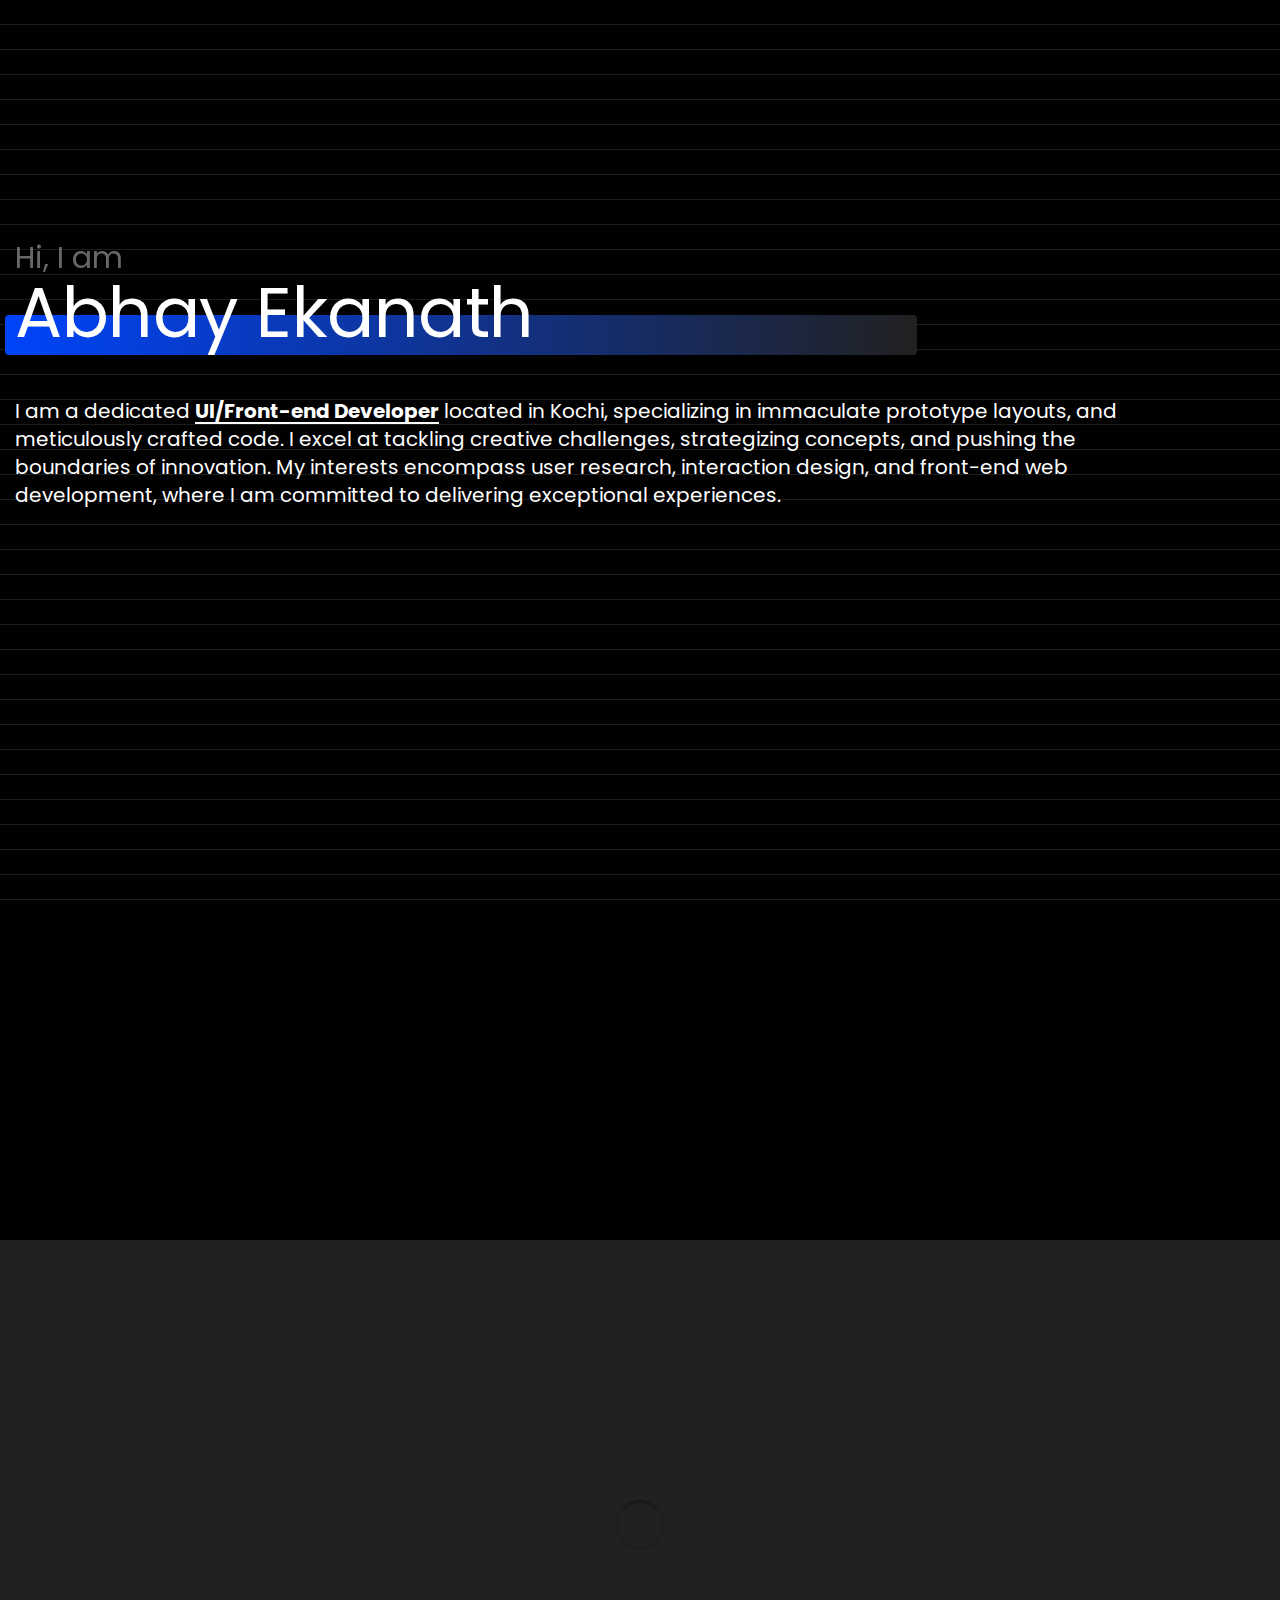
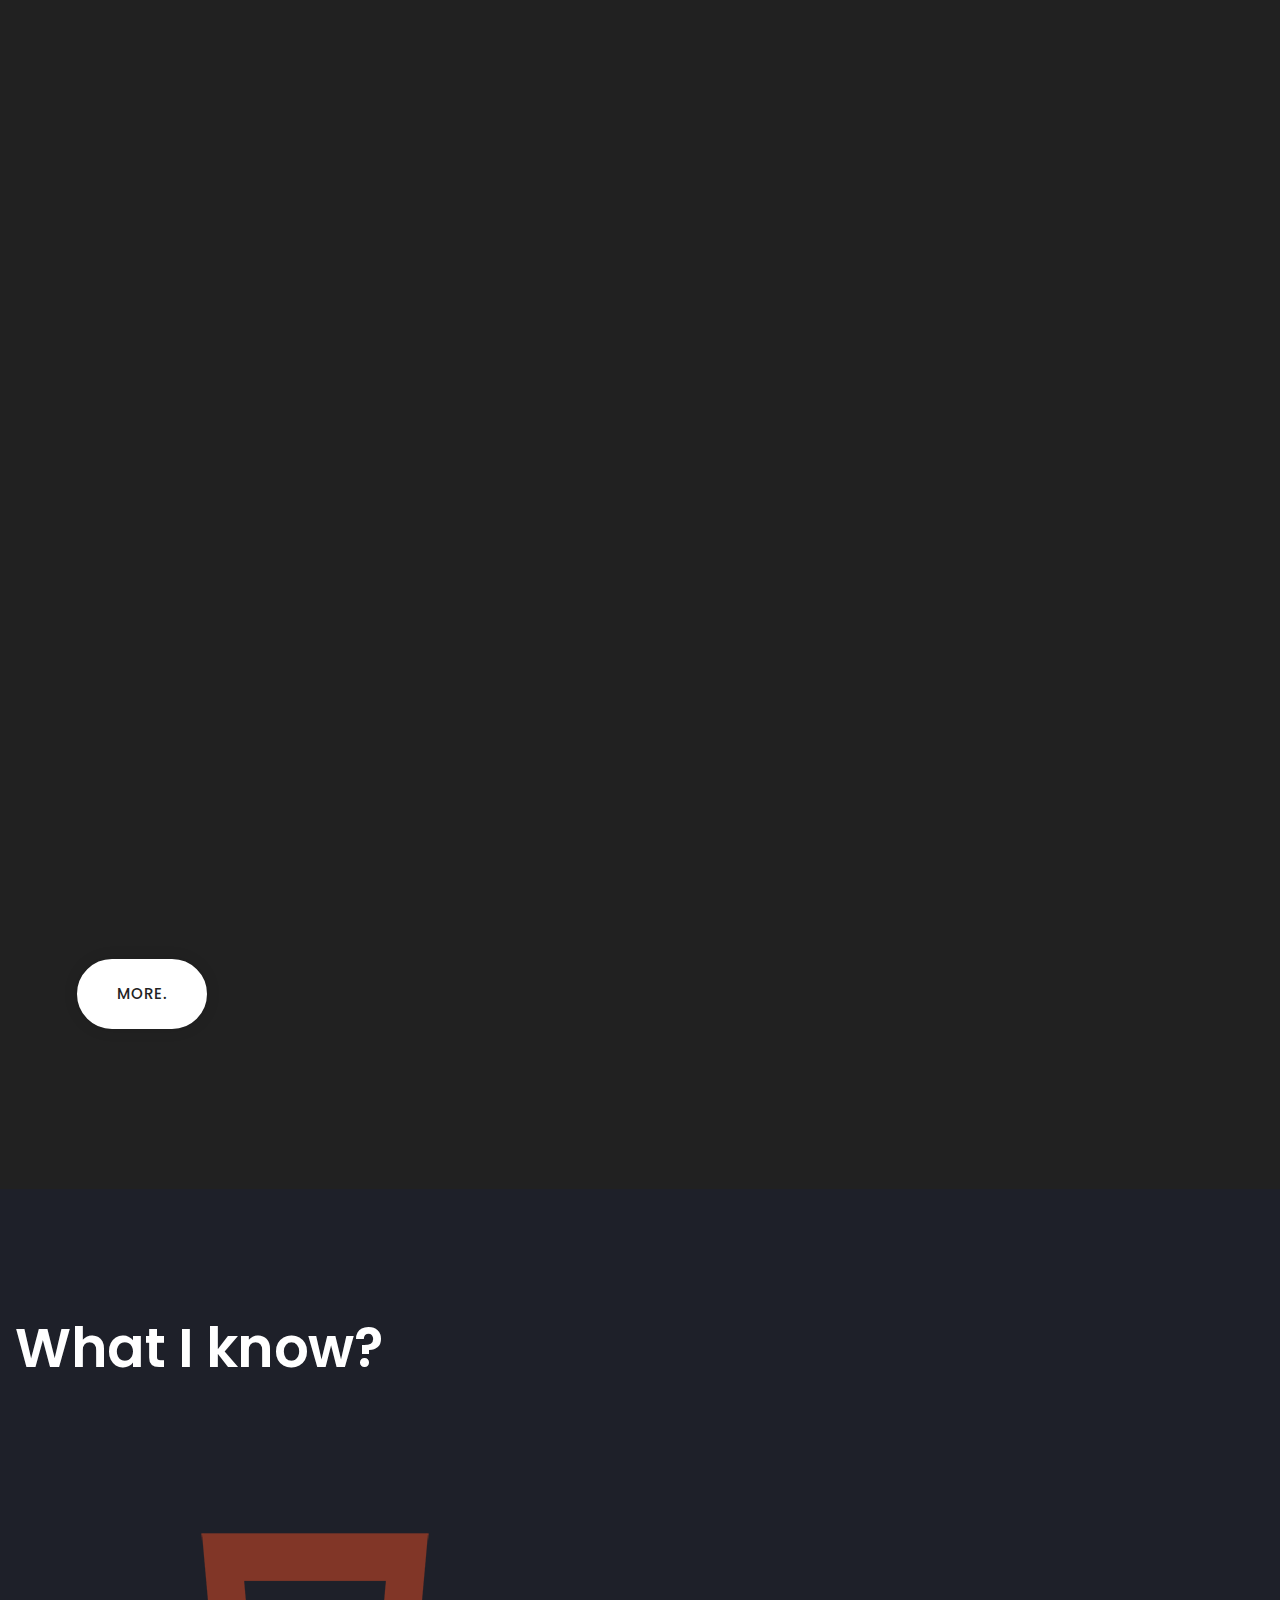
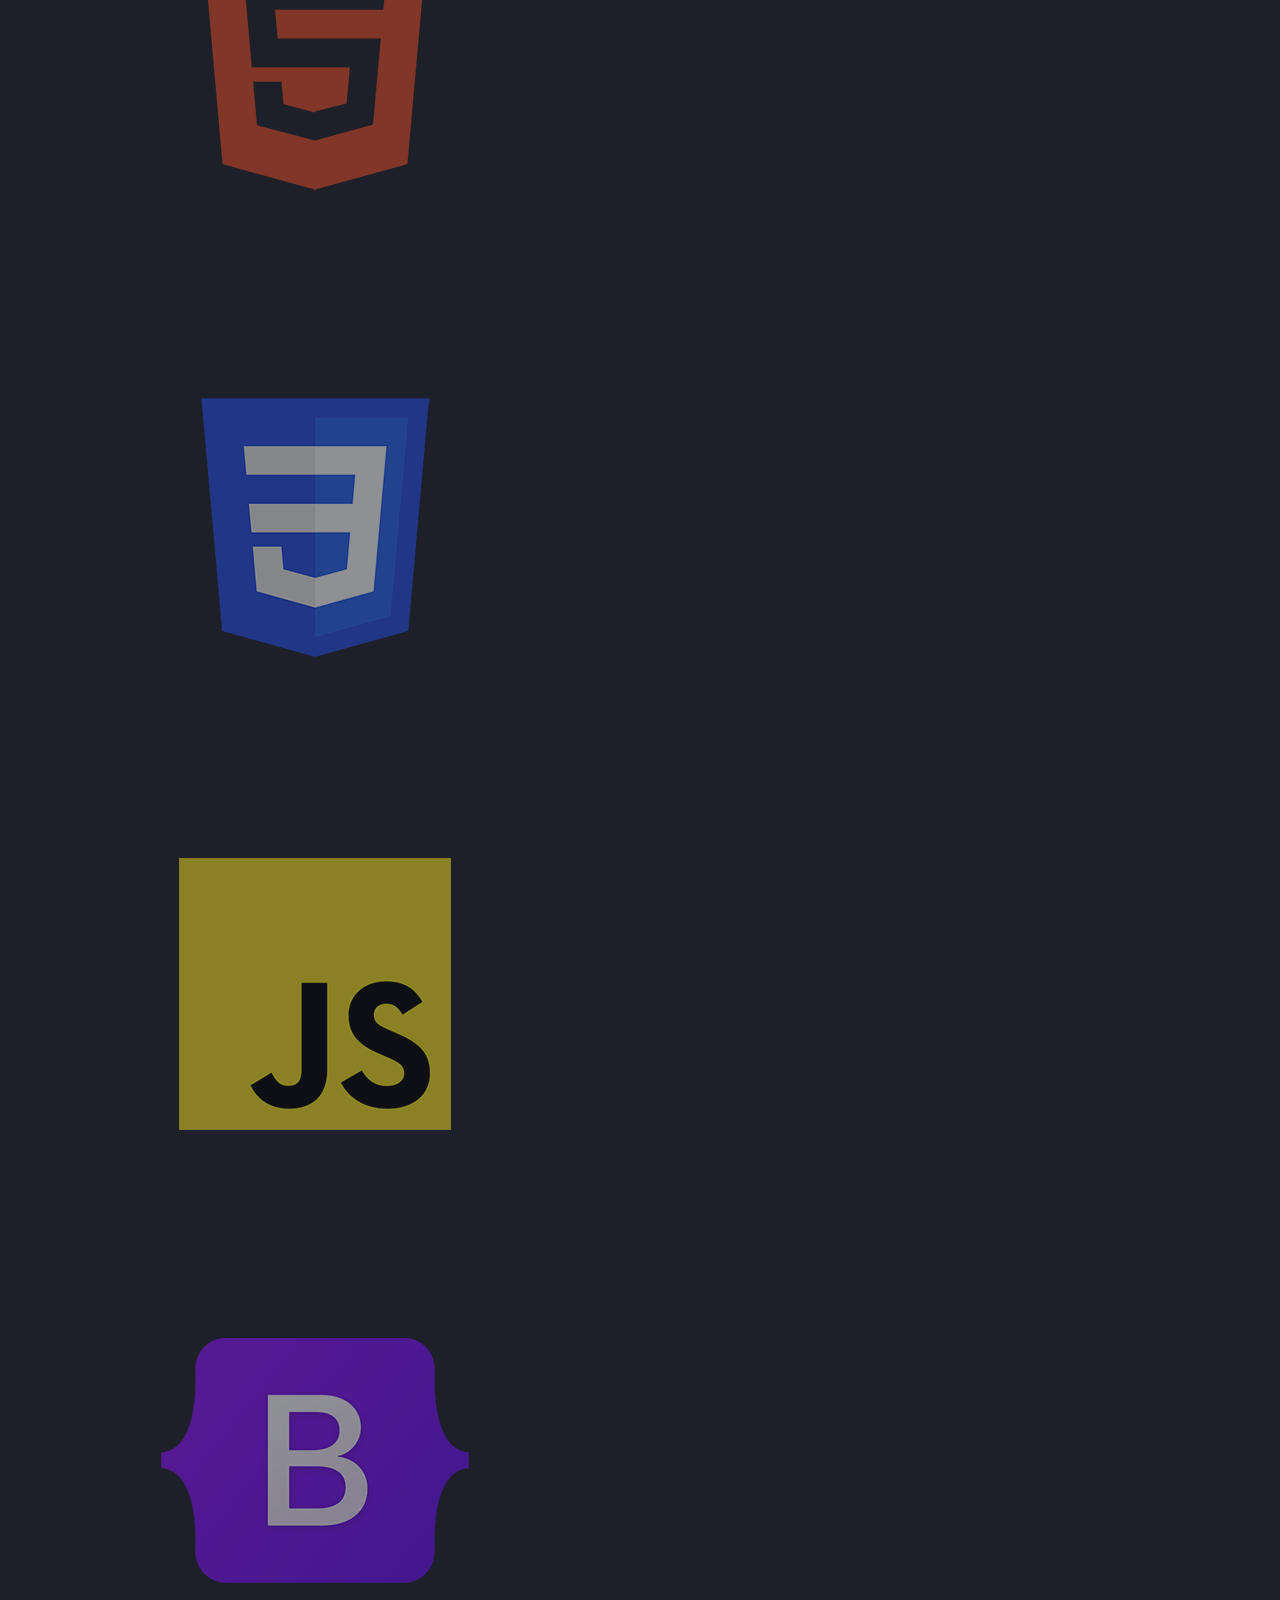
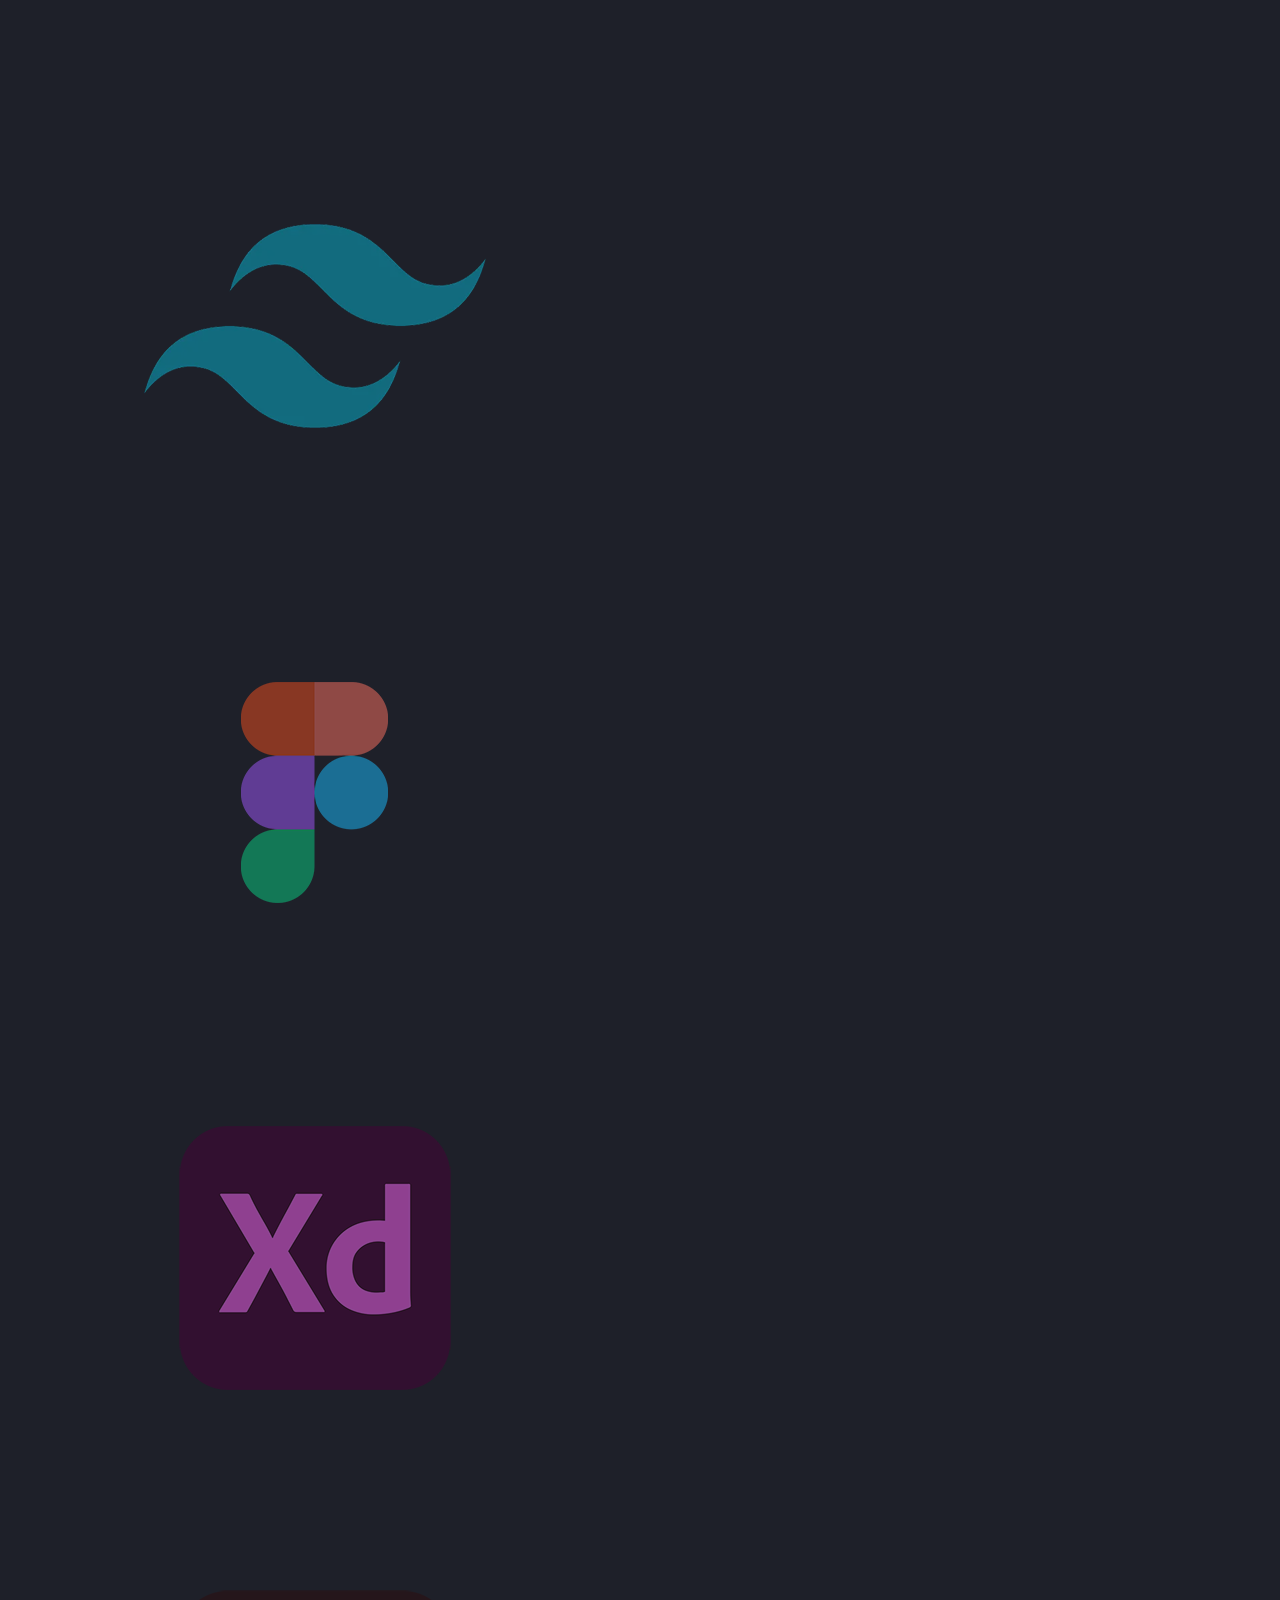
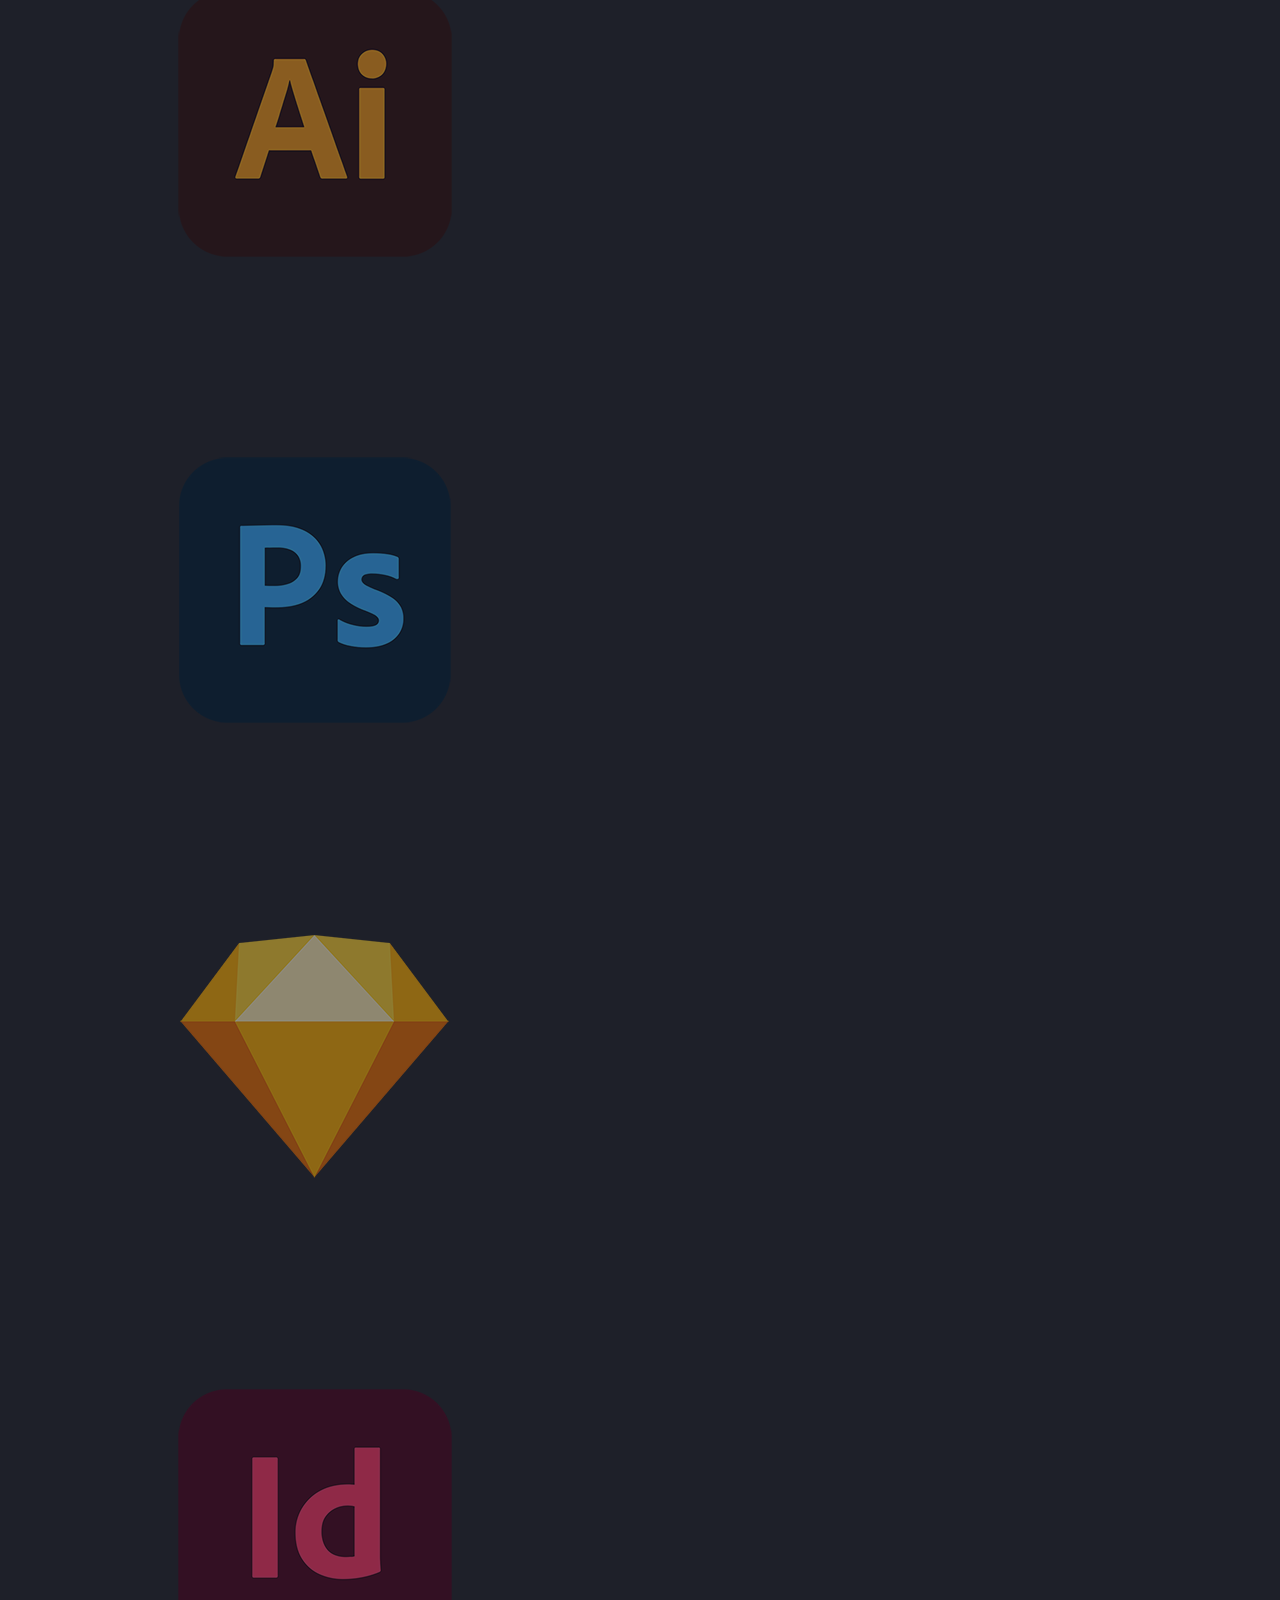
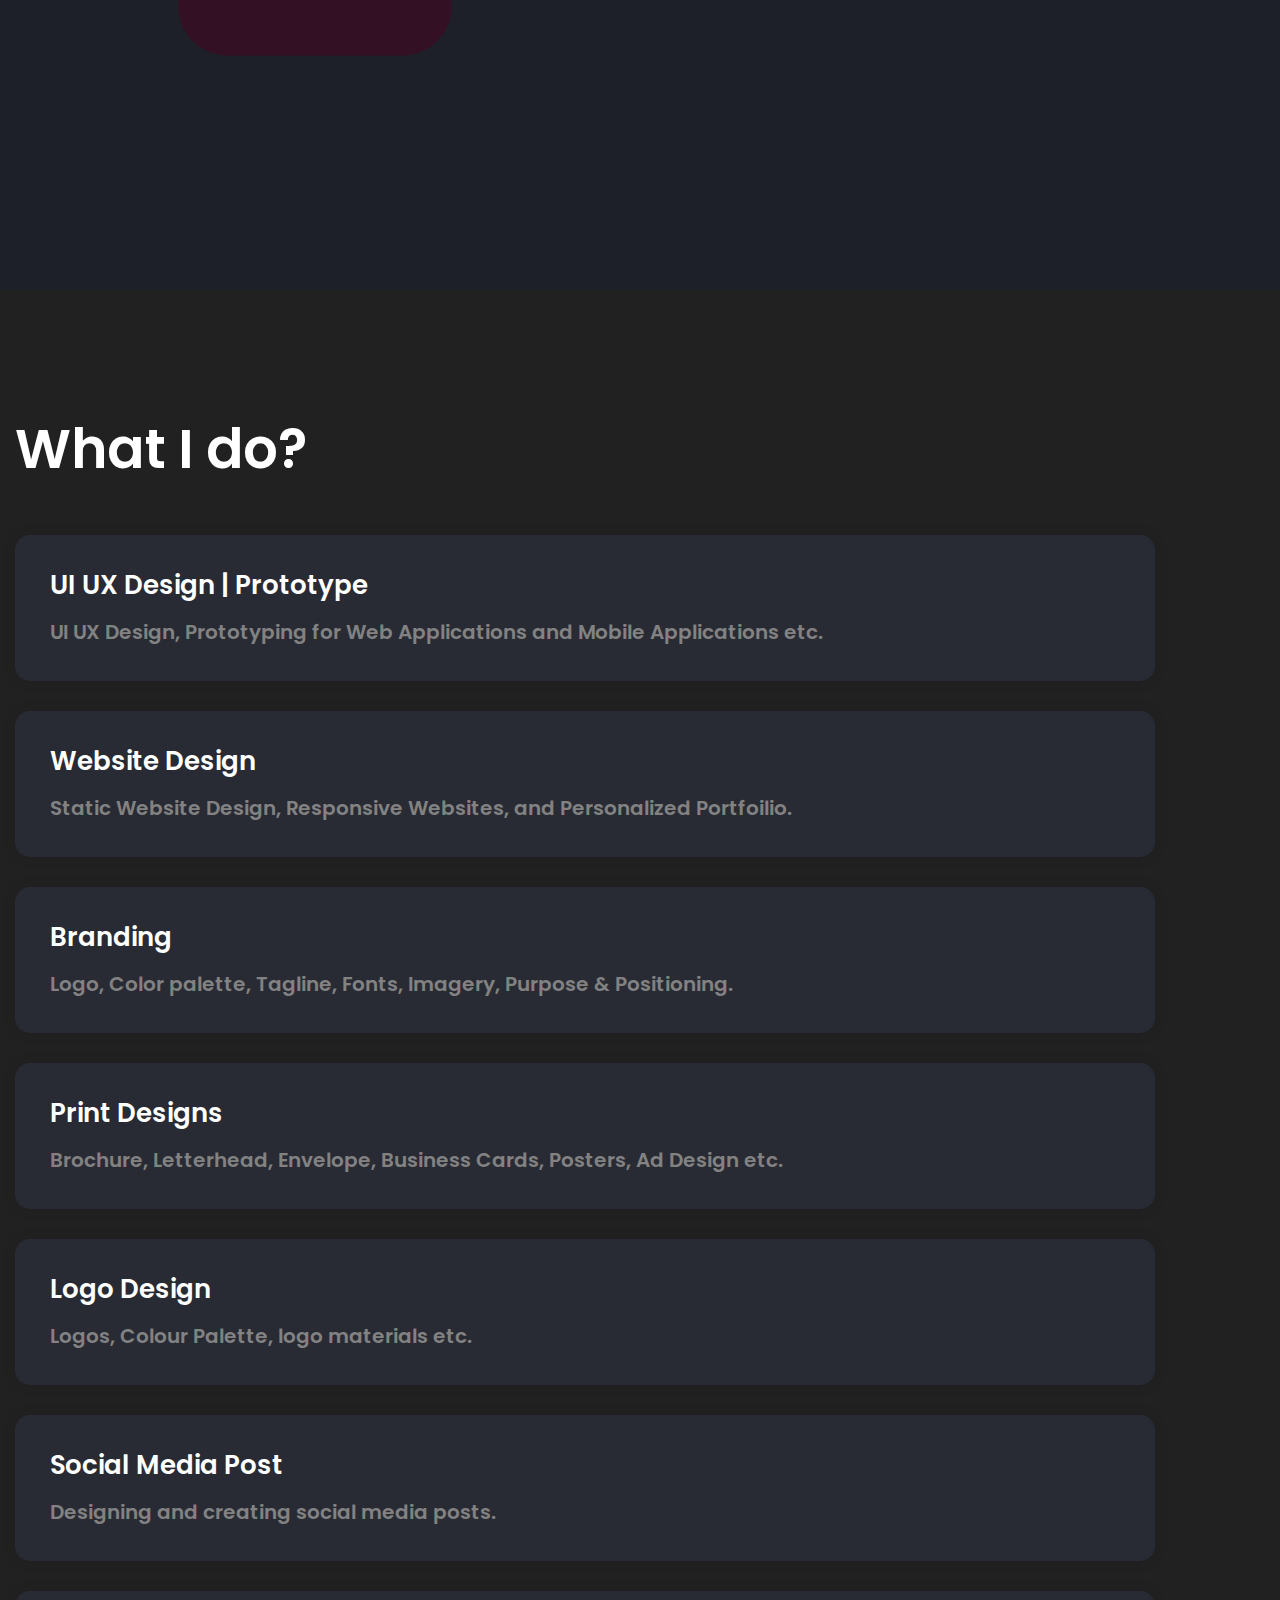
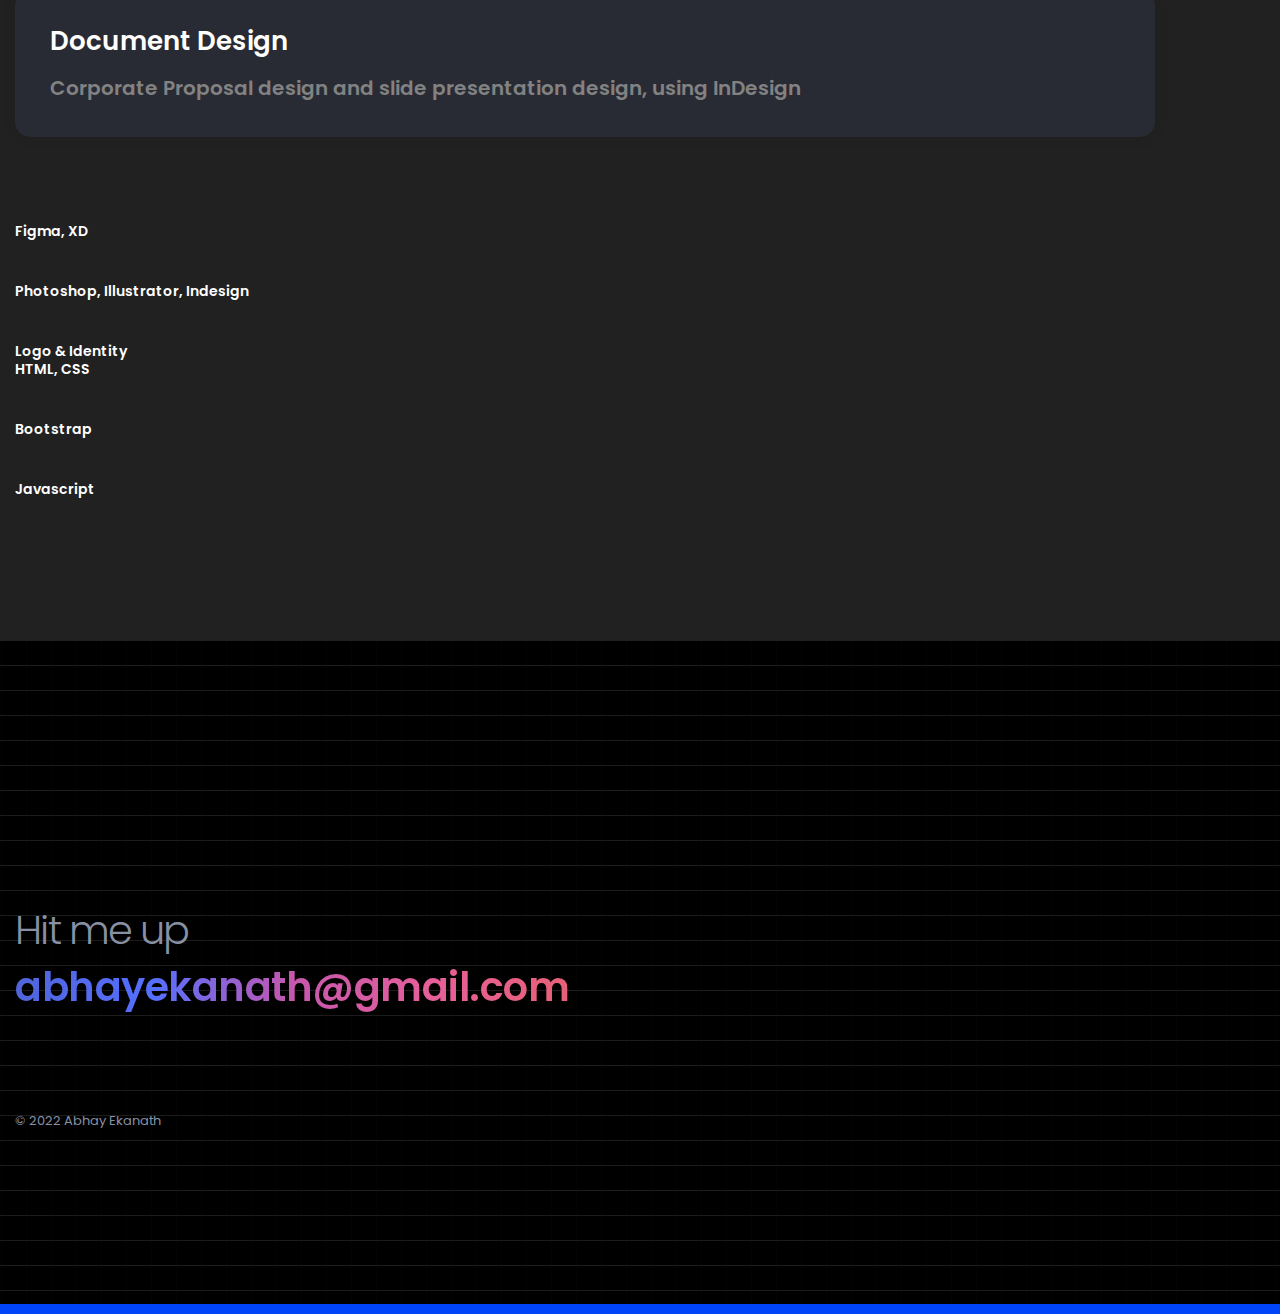
==== commit dbd1962c: "new" ====
--- a/index.html
+++ b/index.html
@@ -51,9 +51,7 @@
             <div class="row g-0 align-items-center justify-content-center h-100 padding-7-rem-all xs-padding-3-rem-all">
               <div class="col-12 menu-list-wrapper menu-list-wrapper-small text-center text-md-start" data-scroll-options='{ "theme": "light" }'>
                 <ul class="menu-list alt-font w-100">
-                  <li class="menu-list-item"><a href="index.html">home</a>
-                  </li>
-                  <li class="menu-list-item"><a href="about.html">about</a></li>
+                  <li class="menu-list-item"><a href="index.html">home</a></li>
                   <li class="menu-list-item"><a href="portfolio.html">portfolio</a></li>
                   <li class="menu-list-item"><a href="cv.html">CV</a></li>
                 </ul>
@@ -61,7 +59,7 @@
               <div class="col-12 d-none d-md-block">
                 <div class="alt-font margin-50px-top">
                   <span class="margin-10px-bottom font-weight-300 text-extra-large d-inline-block">Let's work together?</span>
-                  <h6><a href="mailto:abhayekanath@gmail.com" class="text-yellow text-decoration-line-bottom text-white-hover">abhayekanath@gmail.com</a></h6>
+                  <p><a href="mailto:abhayekanath@gmail.com" class="text-yellow text-extra-large text-decoration-line-bottom text-white-hover">abhayekanath@gmail.com</a></p>
                 </div>
               </div>
             </div>
@@ -77,7 +75,7 @@
             <span class="title-extra-small margin-30px-bottom alt-font text-dd-green opacity-8 d-block">Hi, I am</span>
             <h1 class="text-white alt-font font-weight-400 letter-spacing-minus-1 margin-3-rem-bottom sm-margin-2-rem-bottom z-index-1">Abhay Ekanath</h1>
             <div class="g-box margin-3-rem-bottom sm-margin-2-rem-bottom"></div>
-            <p class="text-extra-large alt-font text-white mb-0">A Creative User Interface Designer with a love for minimal design, clean prototype layouts and well-written code, located in <span class="font-weight-700 text-white text-decoration-line-bottom-medium">Kochi</span>. I enjoy creative problem solving, strategizing concepts, developing prototypes and pushing boundaries of creativity. And interested in User research, Interaction design and front-end web development.
+            <p class="text-extra-large alt-font text-white mb-0">I am a dedicated <span class="font-weight-700 text-white text-decoration-line-bottom-medium">UI/Front-end Developer</span> located in Kochi, specializing in immaculate prototype layouts, and meticulously crafted code. I excel at tackling creative challenges, strategizing concepts, and pushing the boundaries of innovation. My interests encompass user research, interaction design, and front-end web development, where I am committed to delivering exceptional experiences.
           </div>
         </div>
       </div>
@@ -164,55 +162,67 @@
 
           <div class="col-10 col-md-2 col-sm-4 text-center wow animate__fadeIn">
             <div class="client-box padding-2-rem-tb lg-padding-1-rem-tb xs-padding-2-rem-tb">
+              <a href="#"><img src="images/know/html.png" alt=""></a>
+            </div>
+          </div>
+
+          <div class="col-10 col-md-2 col-sm-4 text-center wow animate__fadeIn" data-wow-delay="0.1s">
+            <div class="client-box padding-2-rem-tb lg-padding-1-rem-tb xs-padding-2-rem-tb">
+              <a href="#"><img src="images/know/css.png" alt=""></a>
+            </div>
+          </div>
+
+          <div class="col-10 col-md-2 col-sm-4 text-center wow animate__fadeIn" data-wow-delay="0.2s">
+            <div class="client-box padding-2-rem-tb lg-padding-1-rem-tb xs-padding-2-rem-tb">
+              <a href="#"><img src="images/know/js.png" alt=""></a>
+            </div>
+          </div>
+
+          <div class="col-10 col-md-2 col-sm-4 text-center wow animate__fadeIn" data-wow-delay="0.3s">
+            <div class="client-box padding-2-rem-tb lg-padding-1-rem-tb xs-padding-2-rem-tb">
+              <a href="#"><img src="images/know/bootstrap.png" alt=""></a>
+            </div>
+          </div>
+
+          <div class="col-10 col-md-2 col-sm-4 text-center wow animate__fadeIn" data-wow-delay="0.4s">
+            <div class="client-box padding-2-rem-tb lg-padding-1-rem-tb xs-padding-2-rem-tb">
+              <a href="#"><img src="images/know/tailwind.png" alt=""></a>
+            </div>
+          </div>
+
+          <div class="col-10 col-md-2 col-sm-4 text-center wow animate__fadeIn" data-wow-delay="0.5s">
+            <div class="client-box padding-2-rem-tb lg-padding-1-rem-tb xs-padding-2-rem-tb">
               <a href="#"><img src="images/know/figma.png" alt=""></a>
             </div>
           </div>
 
-          <div class="col-10 col-md-2 col-sm-4 text-center wow animate__fadeIn" data-wow-delay="0.2s">
+          <div class="col-10 col-md-2 col-sm-4 text-center wow animate__fadeIn" data-wow-delay="0.6s">
             <div class="client-box padding-2-rem-tb lg-padding-1-rem-tb xs-padding-2-rem-tb">
               <a href="#"><img src="images/know/xd.png" alt=""></a>
             </div>
           </div>
 
-          <div class="col-10 col-md-2 col-sm-4 text-center wow animate__fadeIn" data-wow-delay="0.3s">
+          <div class="col-10 col-md-2 col-sm-4 text-center wow animate__fadeIn" data-wow-delay="0.7s">
             <div class="client-box padding-2-rem-tb lg-padding-1-rem-tb xs-padding-2-rem-tb">
               <a href="#"><img src="images/know/illustrator.png" alt=""></a>
             </div>
           </div>
 
-          <div class="col-10 col-md-2 col-sm-4 text-center wow animate__fadeIn" data-wow-delay="0.4s">
+          <div class="col-10 col-md-2 col-sm-4 text-center wow animate__fadeIn" data-wow-delay="0.8s">
             <div class="client-box padding-2-rem-tb lg-padding-1-rem-tb xs-padding-2-rem-tb">
               <a href="#"><img src="images/know/photoshop.png" alt=""></a>
             </div>
           </div>
 
-          <div class="col-10 col-md-2 col-sm-4 text-center wow animate__fadeIn" data-wow-delay="0.5s">
+          <div class="col-10 col-md-2 col-sm-4 text-center wow animate__fadeIn" data-wow-delay="0.9s">
             <div class="client-box padding-2-rem-tb lg-padding-1-rem-tb xs-padding-2-rem-tb">
               <a href="#"><img src="images/know/sketch.png" alt=""></a>
             </div>
           </div>
 
-          <div class="col-10 col-md-2 col-sm-4 text-center wow animate__fadeIn" data-wow-delay="0.6s">
+          <div class="col-10 col-md-2 col-sm-4 text-center wow animate__fadeIn" data-wow-delay="1s">
             <div class="client-box padding-2-rem-tb lg-padding-1-rem-tb xs-padding-2-rem-tb">
               <a href="#"><img src="images/know/indesign.png" alt=""></a>
-            </div>
-          </div>
-
-          <div class="col-10 col-md-2 col-sm-4 text-center wow animate__fadeIn" data-wow-delay="0.9s">
-            <div class="client-box padding-2-rem-tb lg-padding-1-rem-tb xs-padding-2-rem-tb">
-              <a href="#"><img src="images/know/html.png" alt=""></a>
-            </div>
-          </div>
-
-          <div class="col-10 col-md-2 col-sm-4 text-center wow animate__fadeIn" data-wow-delay="0.8s">
-            <div class="client-box padding-2-rem-tb lg-padding-1-rem-tb xs-padding-2-rem-tb">
-              <a href="#"><img src="images/know/css.png" alt=""></a>
-            </div>
-          </div>
-
-          <div class="col-10 col-md-2 col-sm-4 text-center wow animate__fadeIn" data-wow-delay="0.7s">
-            <div class="client-box padding-2-rem-tb lg-padding-1-rem-tb xs-padding-2-rem-tb">
-              <a href="#"><img src="images/know/js.png" alt=""></a>
             </div>
           </div>
 
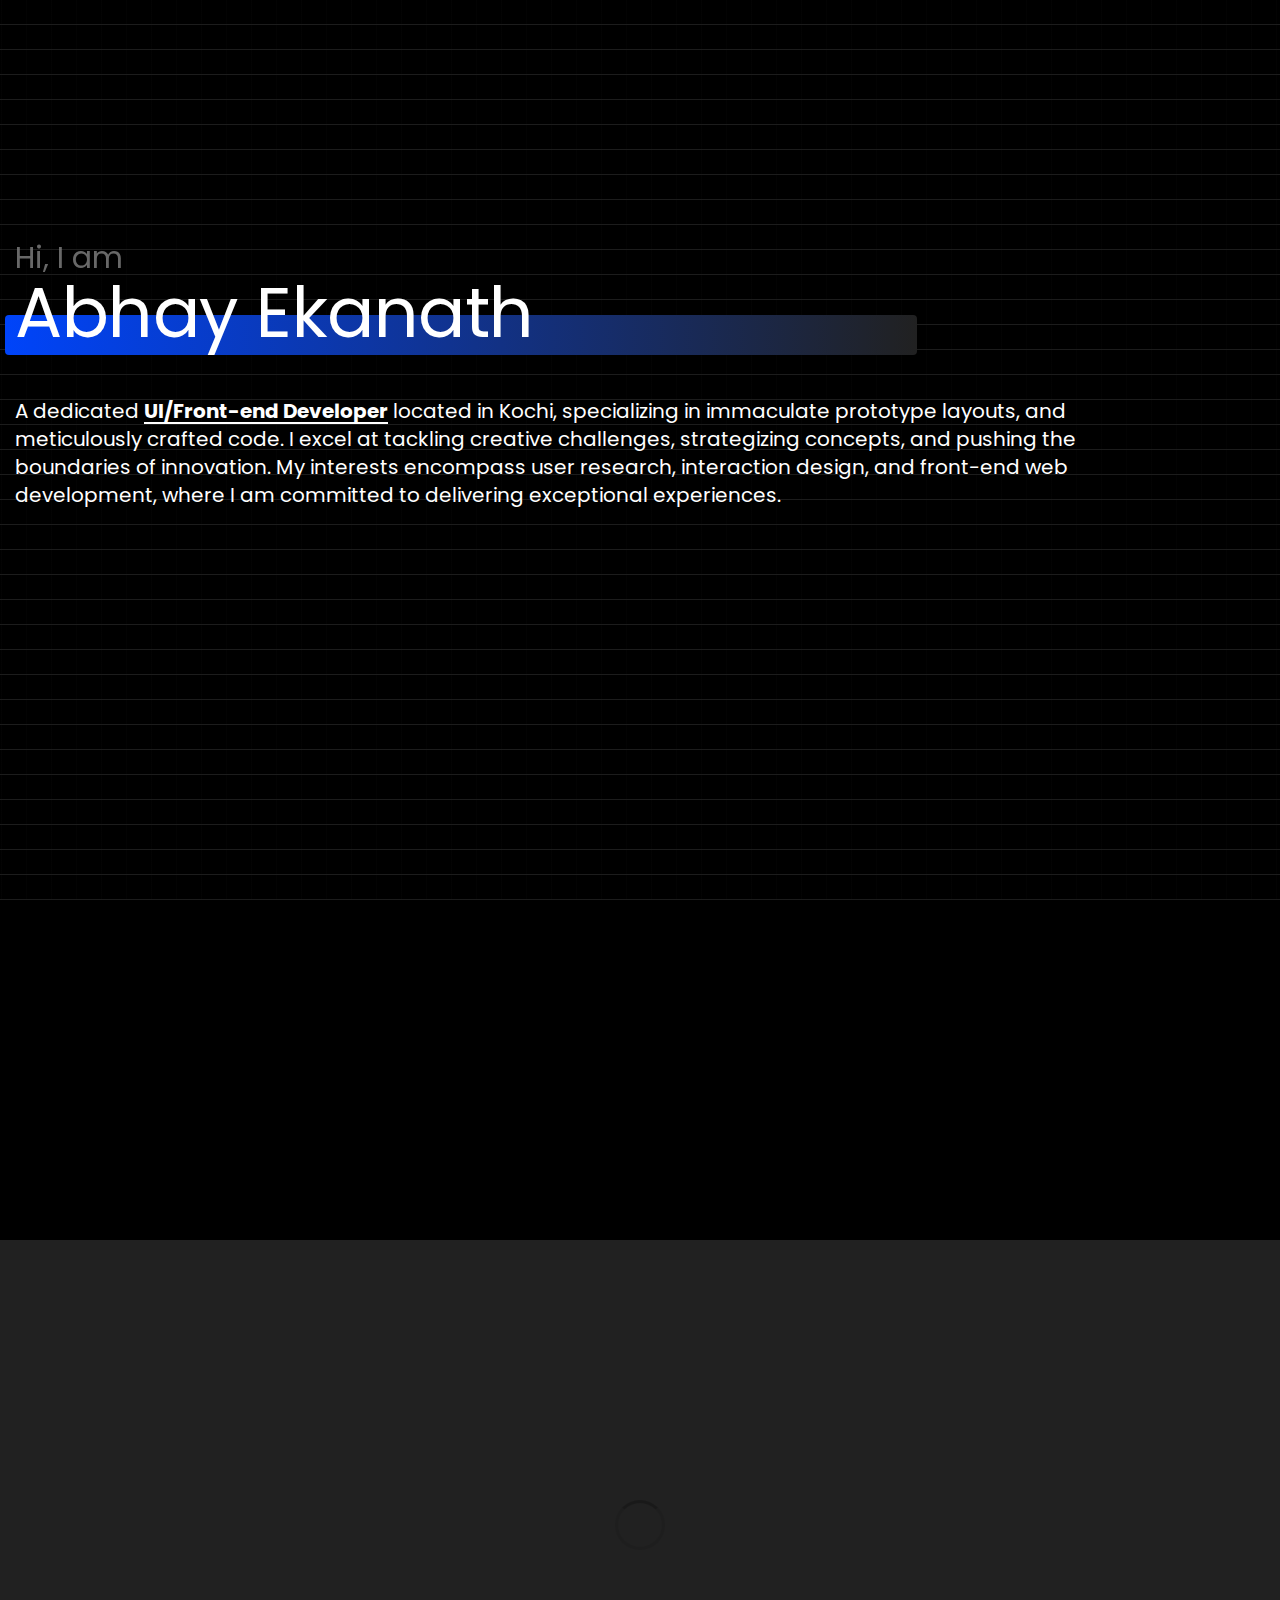
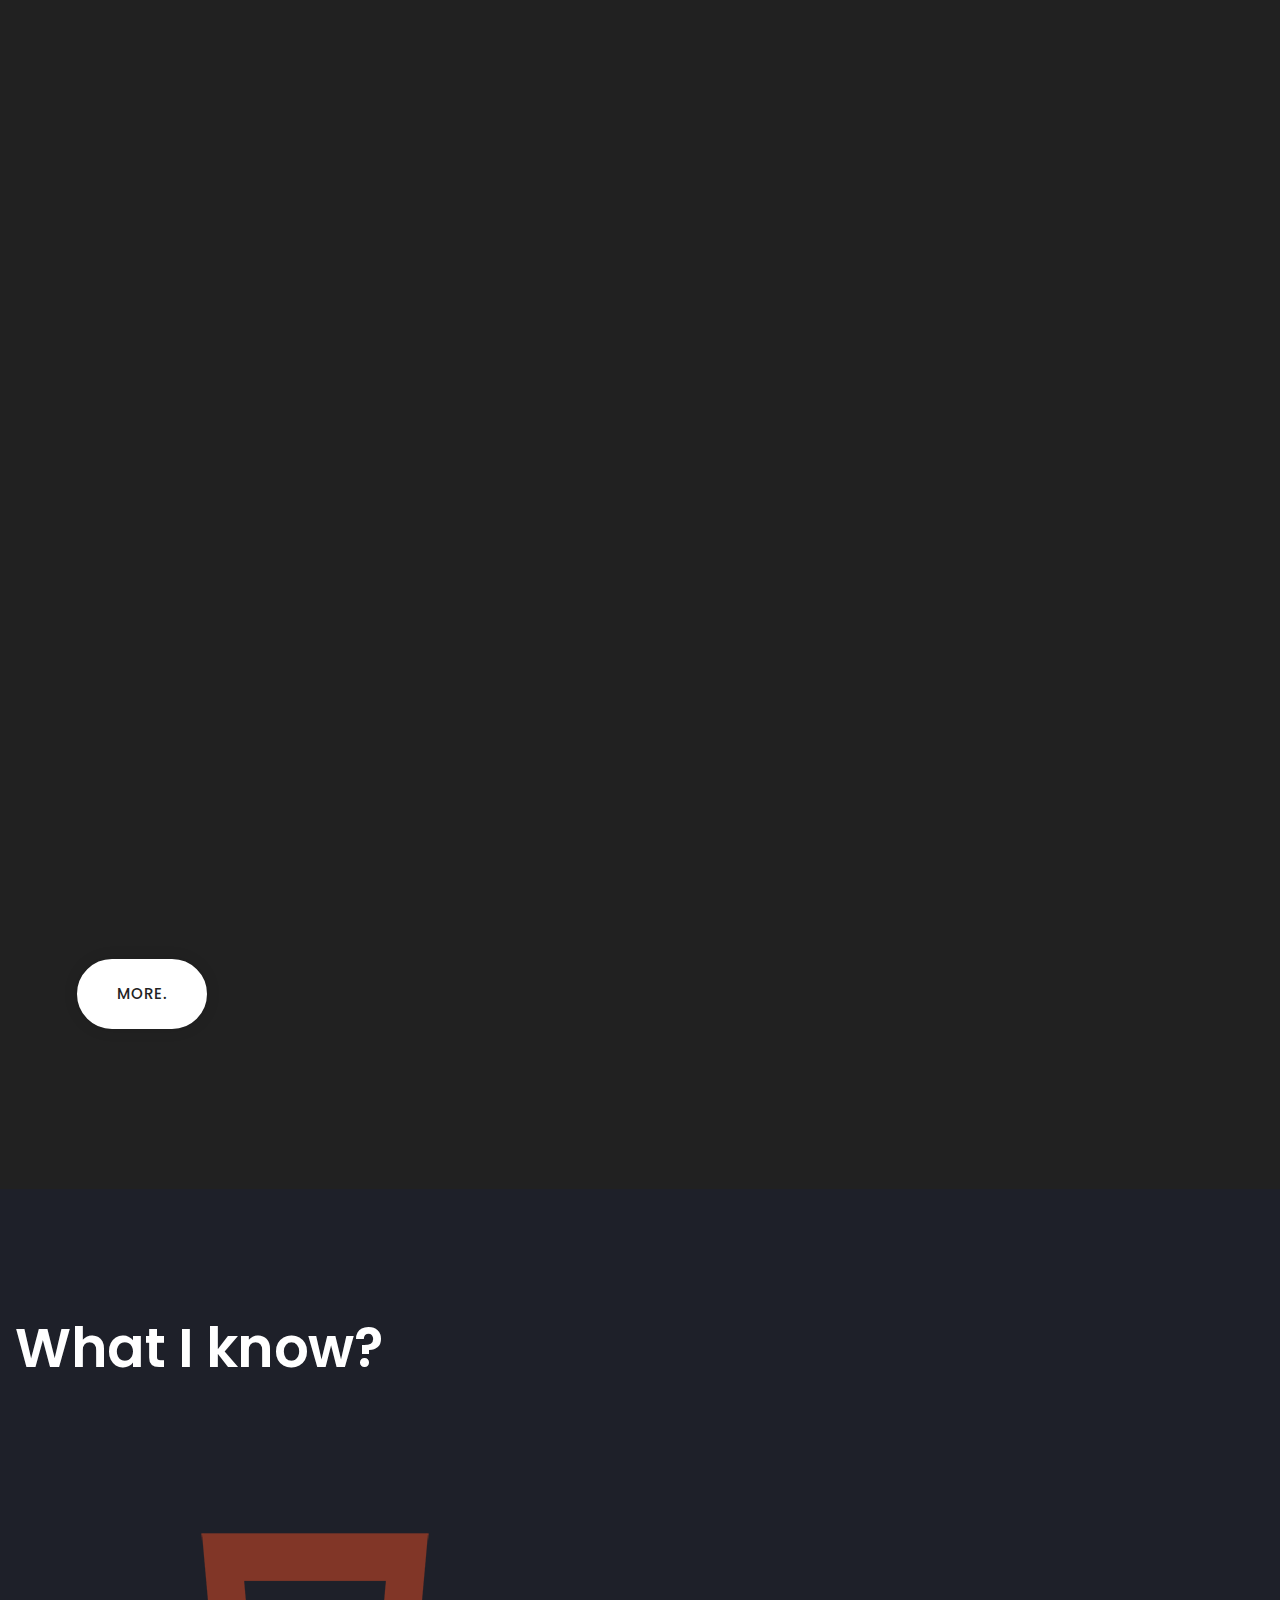
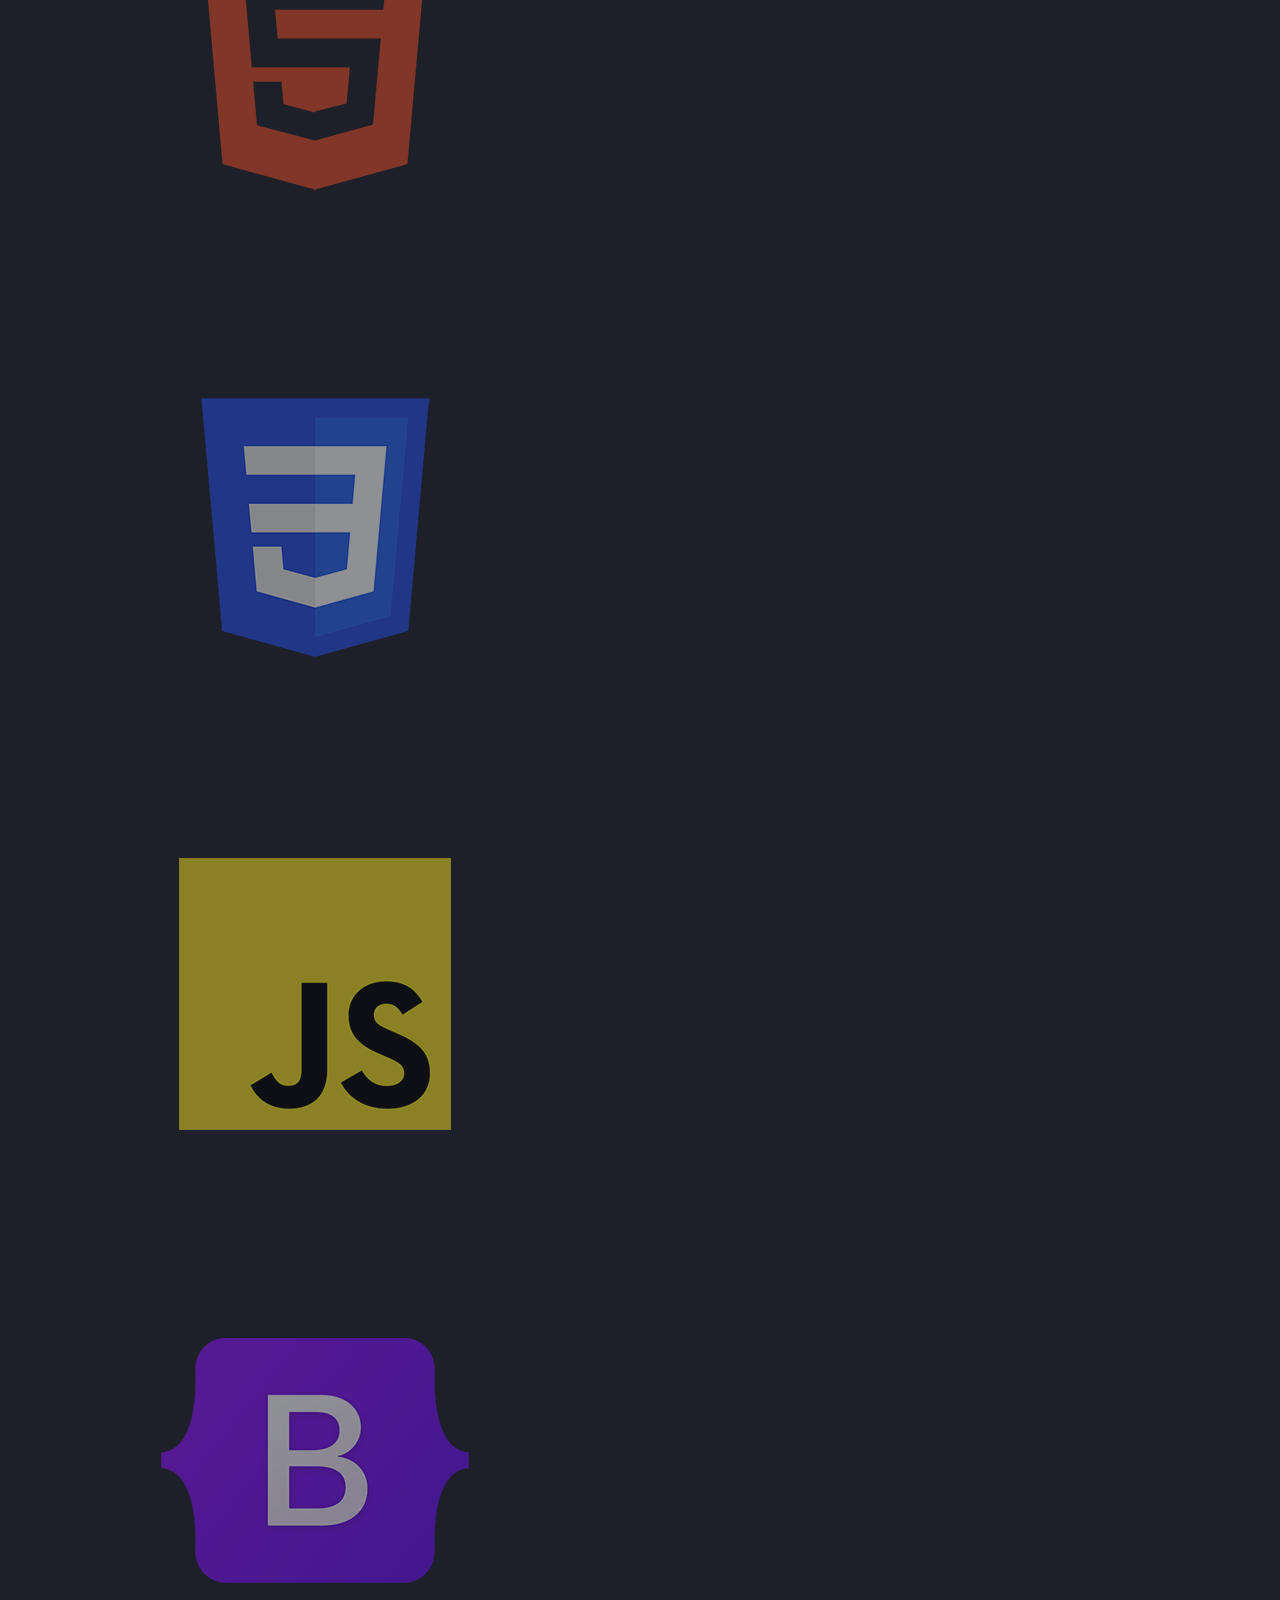
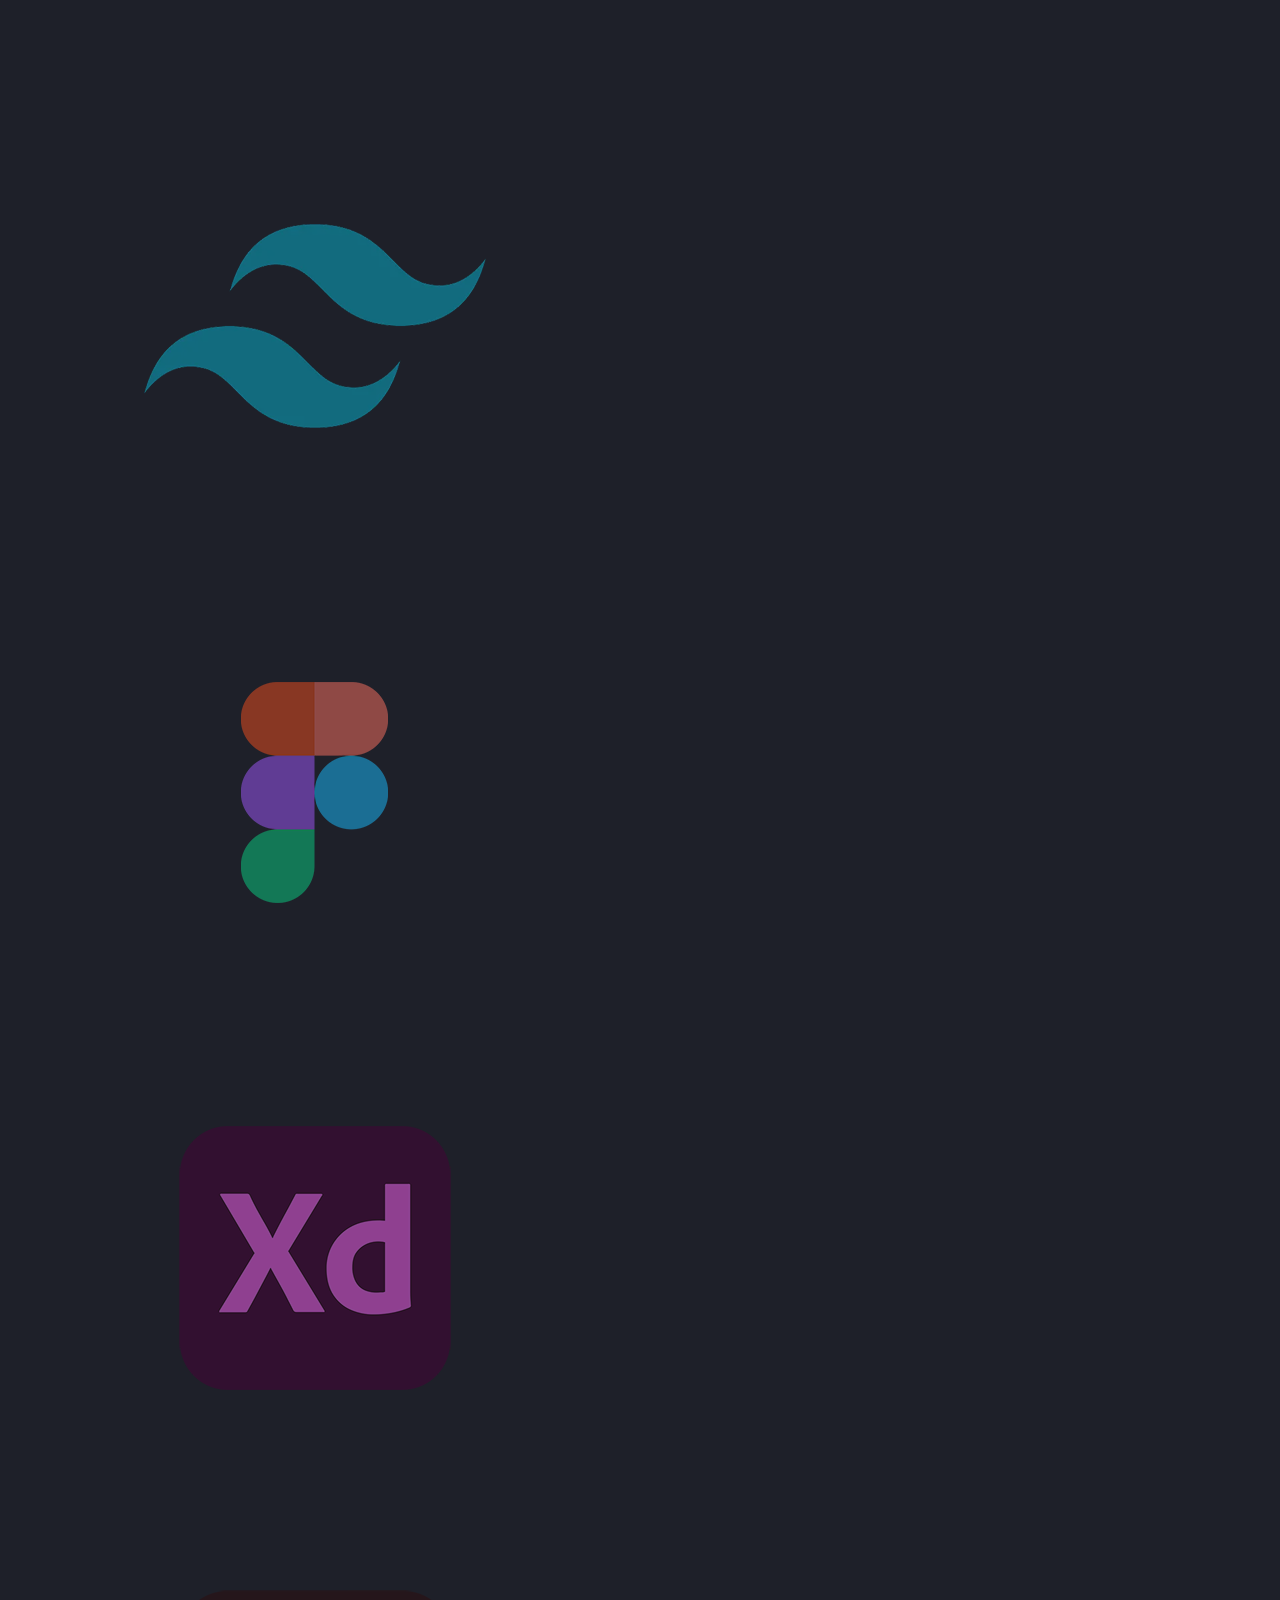
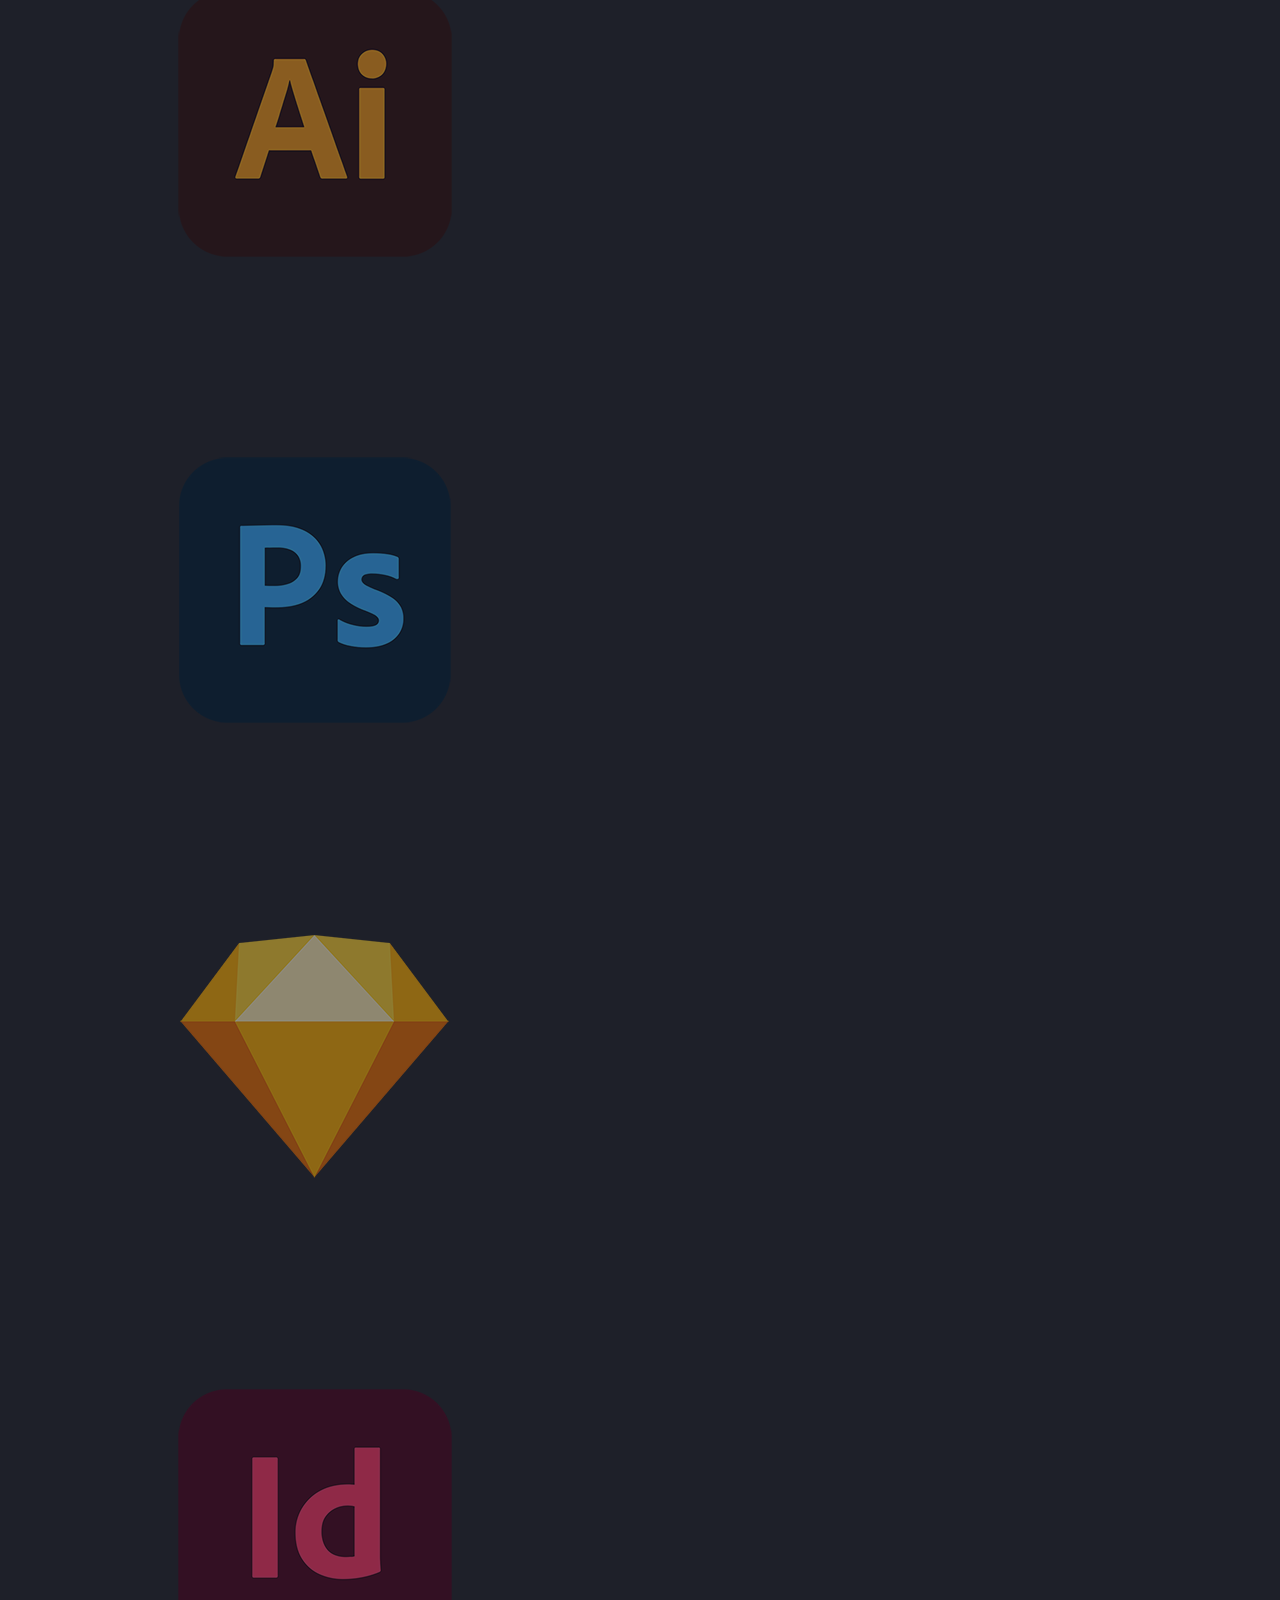
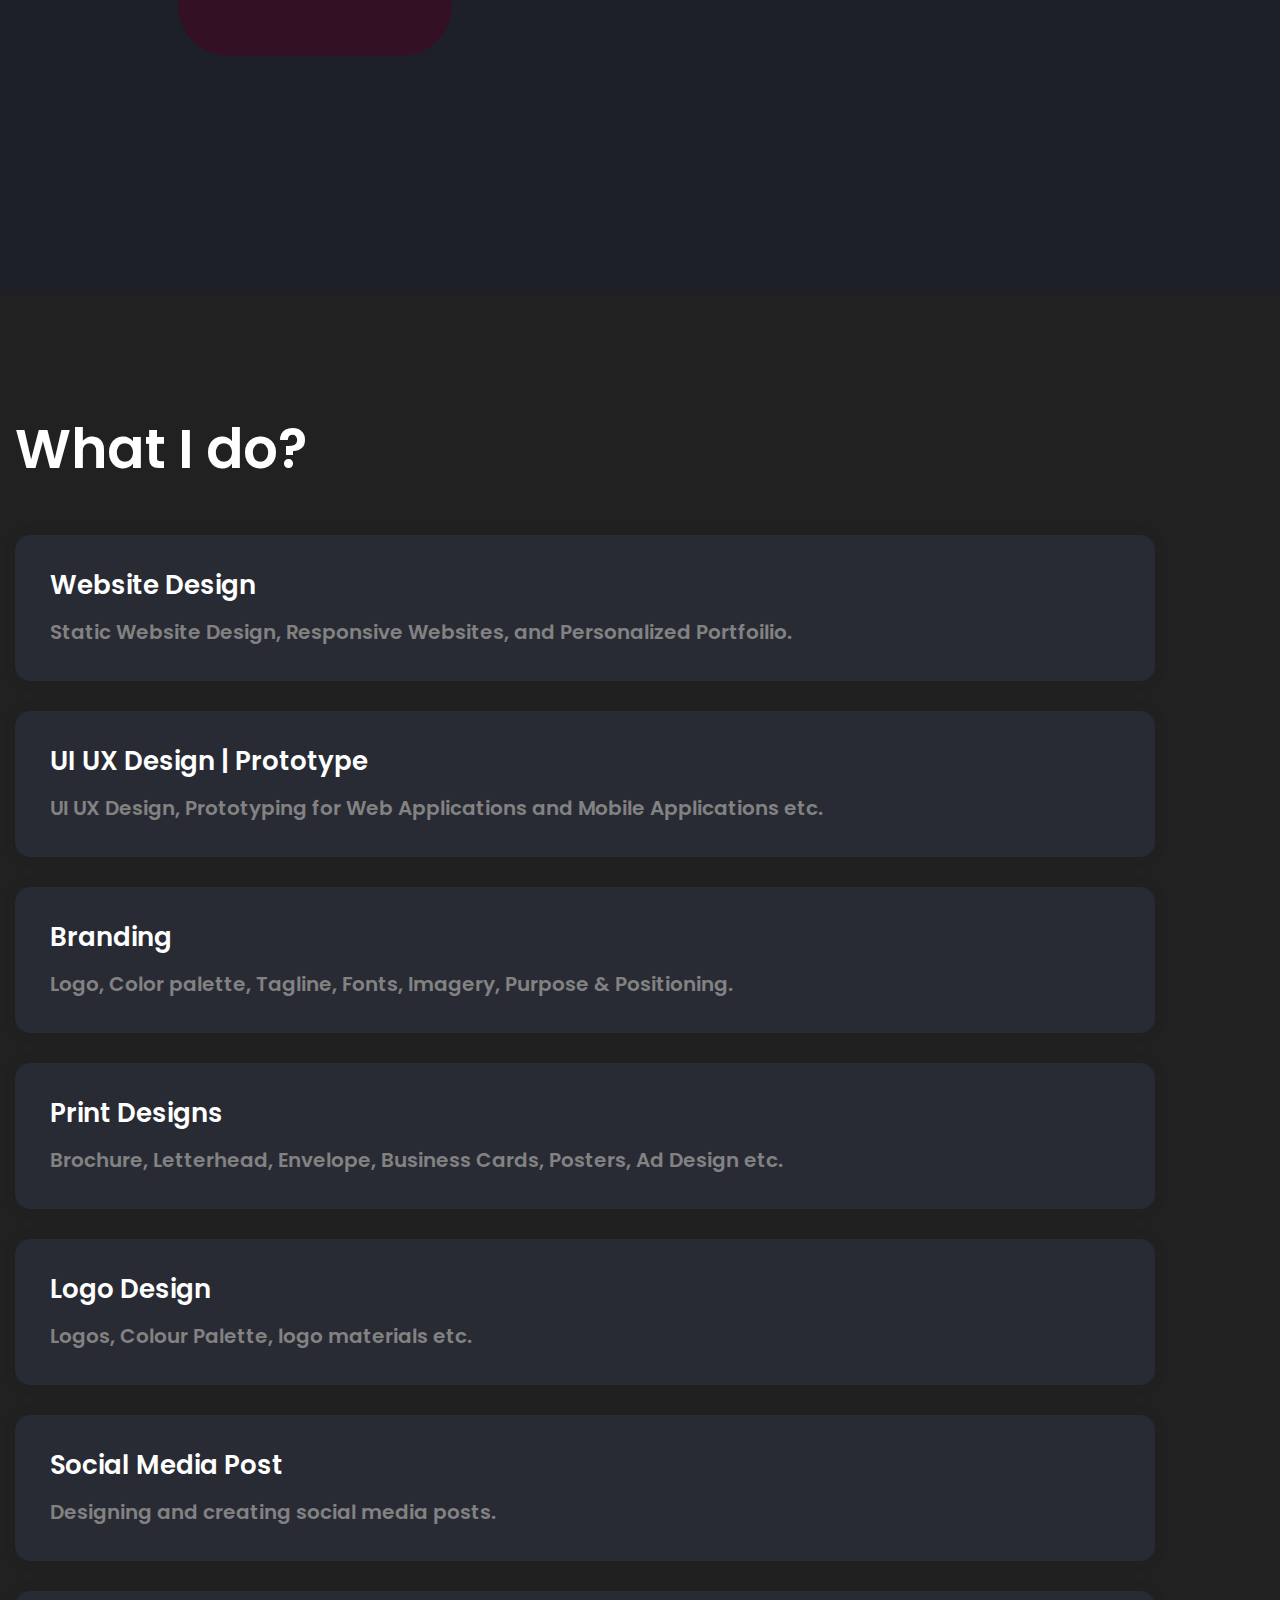
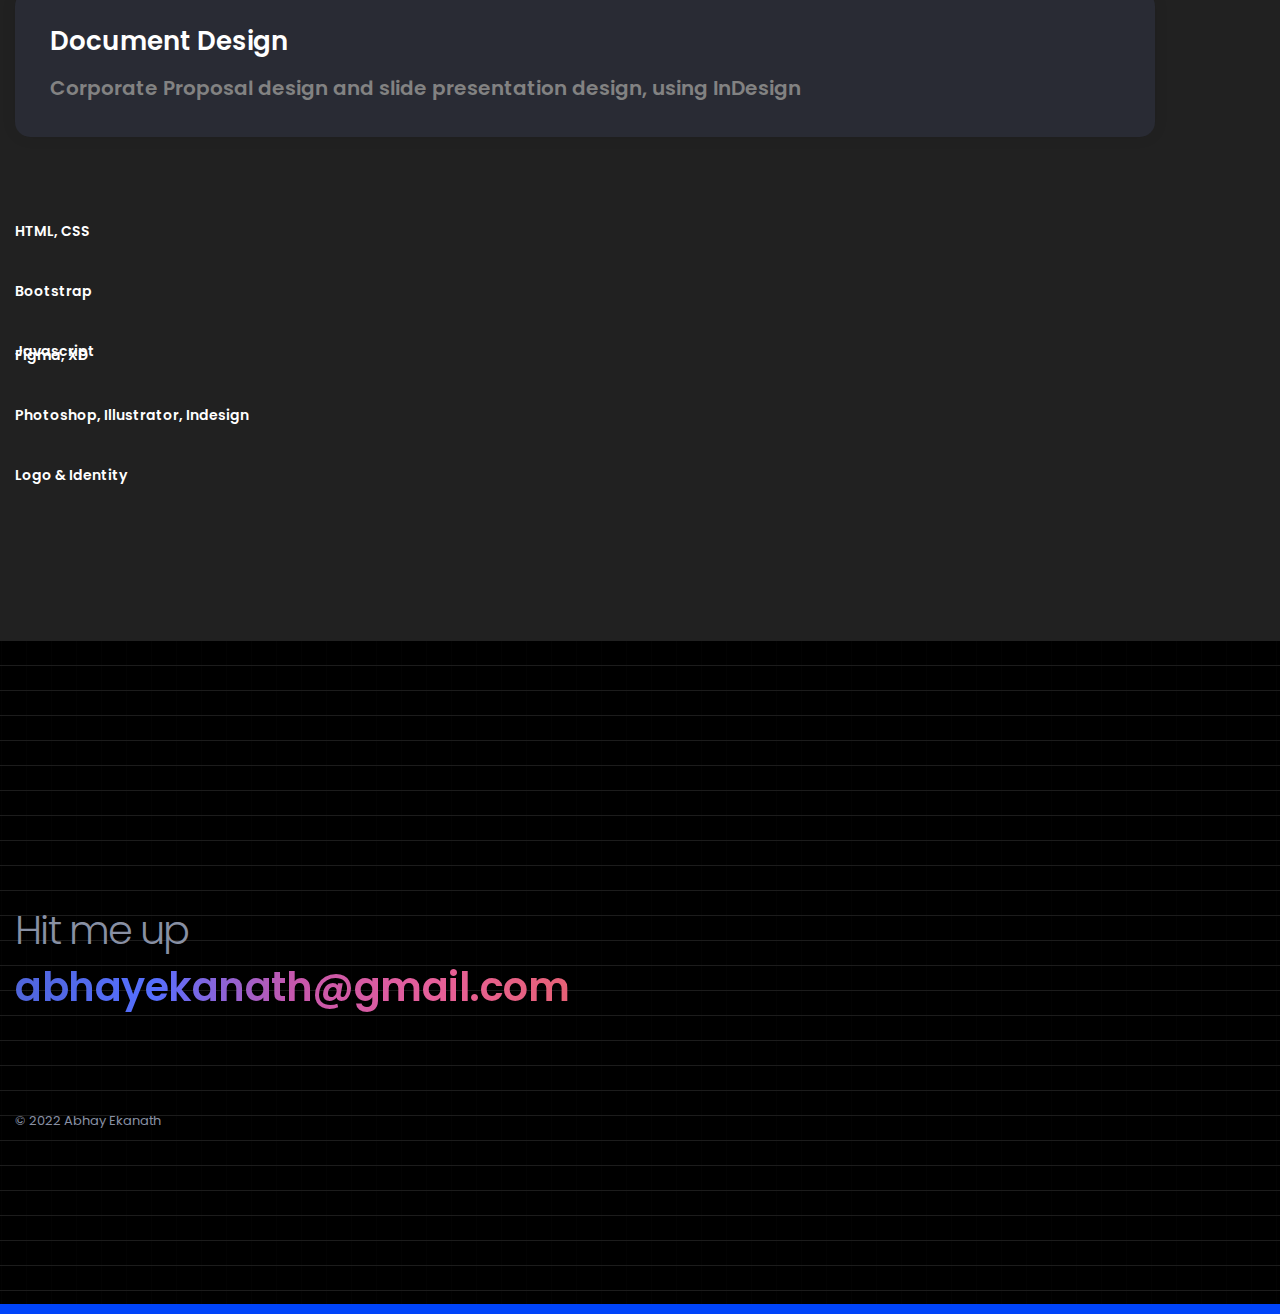
==== commit 12e32bf5: "new" ====
--- a/index.html
+++ b/index.html
@@ -75,7 +75,7 @@
             <span class="title-extra-small margin-30px-bottom alt-font text-dd-green opacity-8 d-block">Hi, I am</span>
             <h1 class="text-white alt-font font-weight-400 letter-spacing-minus-1 margin-3-rem-bottom sm-margin-2-rem-bottom z-index-1">Abhay Ekanath</h1>
             <div class="g-box margin-3-rem-bottom sm-margin-2-rem-bottom"></div>
-            <p class="text-extra-large alt-font text-white mb-0">I am a dedicated <span class="font-weight-700 text-white text-decoration-line-bottom-medium">UI/Front-end Developer</span> located in Kochi, specializing in immaculate prototype layouts, and meticulously crafted code. I excel at tackling creative challenges, strategizing concepts, and pushing the boundaries of innovation. My interests encompass user research, interaction design, and front-end web development, where I am committed to delivering exceptional experiences.
+            <p class="text-extra-large alt-font text-white mb-0">A dedicated <span class="font-weight-700 text-white text-decoration-line-bottom-medium">UI/Front-end Developer</span> located in Kochi, specializing in immaculate prototype layouts, and meticulously crafted code. I excel at tackling creative challenges, strategizing concepts, and pushing the boundaries of innovation. My interests encompass user research, interaction design, and front-end web development, where I am committed to delivering exceptional experiences.
           </div>
         </div>
       </div>
@@ -162,67 +162,67 @@
 
           <div class="col-10 col-md-2 col-sm-4 text-center wow animate__fadeIn">
             <div class="client-box padding-2-rem-tb lg-padding-1-rem-tb xs-padding-2-rem-tb">
-              <a href="#"><img src="images/know/html.png" alt=""></a>
+              <a href="#"><img src="images/know/html.png" alt="html5"></a>
             </div>
           </div>
 
           <div class="col-10 col-md-2 col-sm-4 text-center wow animate__fadeIn" data-wow-delay="0.1s">
             <div class="client-box padding-2-rem-tb lg-padding-1-rem-tb xs-padding-2-rem-tb">
-              <a href="#"><img src="images/know/css.png" alt=""></a>
+              <a href="#"><img src="images/know/css.png" alt="css3"></a>
             </div>
           </div>
 
           <div class="col-10 col-md-2 col-sm-4 text-center wow animate__fadeIn" data-wow-delay="0.2s">
             <div class="client-box padding-2-rem-tb lg-padding-1-rem-tb xs-padding-2-rem-tb">
-              <a href="#"><img src="images/know/js.png" alt=""></a>
+              <a href="#"><img src="images/know/js.png" alt="js"></a>
             </div>
           </div>
 
           <div class="col-10 col-md-2 col-sm-4 text-center wow animate__fadeIn" data-wow-delay="0.3s">
             <div class="client-box padding-2-rem-tb lg-padding-1-rem-tb xs-padding-2-rem-tb">
-              <a href="#"><img src="images/know/bootstrap.png" alt=""></a>
+              <a href="#"><img src="images/know/bootstrap.png" alt="bootstrap"></a>
             </div>
           </div>
 
           <div class="col-10 col-md-2 col-sm-4 text-center wow animate__fadeIn" data-wow-delay="0.4s">
             <div class="client-box padding-2-rem-tb lg-padding-1-rem-tb xs-padding-2-rem-tb">
-              <a href="#"><img src="images/know/tailwind.png" alt=""></a>
+              <a href="#"><img src="images/know/tailwind.png" alt="tailwind"></a>
             </div>
           </div>
 
           <div class="col-10 col-md-2 col-sm-4 text-center wow animate__fadeIn" data-wow-delay="0.5s">
             <div class="client-box padding-2-rem-tb lg-padding-1-rem-tb xs-padding-2-rem-tb">
-              <a href="#"><img src="images/know/figma.png" alt=""></a>
+              <a href="#"><img src="images/know/figma.png" alt="figma"></a>
             </div>
           </div>
 
           <div class="col-10 col-md-2 col-sm-4 text-center wow animate__fadeIn" data-wow-delay="0.6s">
             <div class="client-box padding-2-rem-tb lg-padding-1-rem-tb xs-padding-2-rem-tb">
-              <a href="#"><img src="images/know/xd.png" alt=""></a>
+              <a href="#"><img src="images/know/xd.png" alt="xd"></a>
             </div>
           </div>
 
           <div class="col-10 col-md-2 col-sm-4 text-center wow animate__fadeIn" data-wow-delay="0.7s">
             <div class="client-box padding-2-rem-tb lg-padding-1-rem-tb xs-padding-2-rem-tb">
-              <a href="#"><img src="images/know/illustrator.png" alt=""></a>
+              <a href="#"><img src="images/know/illustrator.png" alt="illustrator"></a>
             </div>
           </div>
 
           <div class="col-10 col-md-2 col-sm-4 text-center wow animate__fadeIn" data-wow-delay="0.8s">
             <div class="client-box padding-2-rem-tb lg-padding-1-rem-tb xs-padding-2-rem-tb">
-              <a href="#"><img src="images/know/photoshop.png" alt=""></a>
+              <a href="#"><img src="images/know/photoshop.png" alt="photoshop"></a>
             </div>
           </div>
 
           <div class="col-10 col-md-2 col-sm-4 text-center wow animate__fadeIn" data-wow-delay="0.9s">
             <div class="client-box padding-2-rem-tb lg-padding-1-rem-tb xs-padding-2-rem-tb">
-              <a href="#"><img src="images/know/sketch.png" alt=""></a>
+              <a href="#"><img src="images/know/sketch.png" alt="sketch"></a>
             </div>
           </div>
 
           <div class="col-10 col-md-2 col-sm-4 text-center wow animate__fadeIn" data-wow-delay="1s">
             <div class="client-box padding-2-rem-tb lg-padding-1-rem-tb xs-padding-2-rem-tb">
-              <a href="#"><img src="images/know/indesign.png" alt=""></a>
+              <a href="#"><img src="images/know/indesign.png" alt="indesign"></a>
             </div>
           </div>
 
@@ -238,7 +238,17 @@
           </div>
         </div>
         <div class="row justify-content-center">
-          <div class="col-12 col-lg-6 col-md-8 col-sm-10 margin-30px-bottom xs-margin-15px-bottom wow animate__fadeIn" data-wow-delay="0.2s">
+
+          <div class="col-12 col-lg-6  col-md-8 col-sm-10 margin-30px-bottom xs-margin-15px-bottom wow animate__fadeIn" data-wow-delay="0.2s">
+            <div class="feature-box feature-box-left-icon-middle padding-2-half-rem-all bg-292B34 box-shadow-small box-shadow-extra-large-hover border-radius-15px lg-padding-1-half-rem-lr xs-padding-2-rem-all">
+              <div class="feature-box-content alt-font line-height-28px last-paragraph-no-margin">
+                <span class="text-white text-xx-large font-weight-600">Website Design</span>
+                <p class="font-weight-600 text-extra-large margin-15px-top">Static Website Design, Responsive Websites, and Personalized Portfoilio.</p>
+              </div>
+            </div>
+          </div>
+
+          <div class="col-12 col-lg-6 col-md-8 col-sm-10 margin-30px-bottom xs-margin-15px-bottom wow animate__fadeIn" data-wow-delay="0.4s">
             <div class="feature-box feature-box-left-icon-middle padding-2-half-rem-all bg-292B34 box-shadow-small box-shadow-extra-large-hover border-radius-15px lg-padding-1-half-rem-lr xs-padding-2-rem-all">
               <div class="feature-box-content alt-font line-height-28px last-paragraph-no-margin">
                 <span class="text-white text-xx-large font-weight-600">UI UX Design | Prototype</span>
@@ -247,15 +257,6 @@
             </div>
           </div>
 
-          <div class="col-12 col-lg-6  col-md-8 col-sm-10 margin-30px-bottom xs-margin-15px-bottom wow animate__fadeIn" data-wow-delay="0.4s">
-            <div class="feature-box feature-box-left-icon-middle padding-2-half-rem-all bg-292B34 box-shadow-small box-shadow-extra-large-hover border-radius-15px lg-padding-1-half-rem-lr xs-padding-2-rem-all">
-              <div class="feature-box-content alt-font line-height-28px last-paragraph-no-margin">
-                <span class="text-white text-xx-large font-weight-600">Website Design</span>
-                <p class="font-weight-600 text-extra-large margin-15px-top">Static Website Design, Responsive Websites, and Personalized Portfoilio.</p>
-              </div>
-            </div>
-          </div>
-
           <div class="col-12 col-lg-6  col-md-8 col-sm-10 margin-30px-bottom xs-margin-15px-bottom wow animate__fadeIn" data-wow-delay="0.6s">
             <div class="feature-box feature-box-left-icon-middle padding-2-half-rem-all bg-292B34 box-shadow-small box-shadow-extra-large-hover border-radius-15px lg-padding-1-half-rem-lr xs-padding-2-rem-all">
               <div class="feature-box-content alt-font line-height-28px last-paragraph-no-margin">
@@ -305,6 +306,24 @@
       </div>
       <div class="container padding-4-rem-top sm-padding-5-rem-top">
         <div class="row margin-4-rem-top sm-margin-5-rem-top">
+
+          <div class="col-12 col-lg-6 wow animate__fadeIn" data-wow-delay="0.4s">
+            <div class="progress bg-transparent margin-4-rem-bottom sm-margin-5-rem-bottom">
+              <span class="progress-title alt-font text-medium text-white text-uppercase font-weight-600">HTML, CSS</span>
+              <div class="progress-bar bg-extra-light-gray" role="progressbar" aria-valuenow="90" aria-valuemin="0" aria-valuemax="100"><span class="alt-font text-small text-light-gray font-weight-600">90%</span></div>
+            </div>
+
+            <div class="progress bg-transparent margin-4-rem-bottom sm-margin-5-rem-bottom">
+              <span class="progress-title alt-font text-medium text-white text-uppercase font-weight-600">Bootstrap</span>
+              <div class="progress-bar bg-extra-light-gray" role="progressbar" aria-valuenow="85" aria-valuemin="0" aria-valuemax="100"><span class="alt-font text-small text-light-gray font-weight-600">85%</span></div>
+            </div>
+
+            <div class="progress bg-transparent">
+              <span class="progress-title alt-font text-medium text-white text-uppercase font-weight-600">Javascript</span>
+              <div class="progress-bar bg-extra-light-gray" role="progressbar" aria-valuenow="55" aria-valuemin="0" aria-valuemax="100"><span class="alt-font text-small text-light-gray font-weight-600">55%</span></div>
+            </div>
+          </div>
+
           <div class="col-12 col-lg-6 wow animate__fadeIn" data-wow-delay="0.4s">
             <div class="progress bg-transparent margin-4-rem-bottom sm-margin-5-rem-bottom">
               <span class="progress-title alt-font text-medium text-white text-uppercase font-weight-600">Figma, XD</span>
@@ -319,23 +338,6 @@
             <div class="progress bg-transparent margin-1-rem-bottom sm-margin-5-rem-bottom">
               <span class="progress-title alt-font text-medium text-white text-uppercase font-weight-600">Logo & Identity</span>
               <div class="progress-bar bg-extra-light-gray" role="progressbar" aria-valuenow="80" aria-valuemin="0" aria-valuemax="100"><span class="alt-font text-small text-light-gray font-weight-600">80%</span></div>
-            </div>
-
-          </div>
-          <div class="col-12 col-lg-6 wow animate__fadeIn" data-wow-delay="0.4s">
-            <div class="progress bg-transparent margin-4-rem-bottom sm-margin-5-rem-bottom">
-              <span class="progress-title alt-font text-medium text-white text-uppercase font-weight-600">HTML, CSS</span>
-              <div class="progress-bar bg-extra-light-gray" role="progressbar" aria-valuenow="90" aria-valuemin="0" aria-valuemax="100"><span class="alt-font text-small text-light-gray font-weight-600">90%</span></div>
-            </div>
-
-            <div class="progress bg-transparent margin-4-rem-bottom sm-margin-5-rem-bottom">
-              <span class="progress-title alt-font text-medium text-white text-uppercase font-weight-600">Bootstrap</span>
-              <div class="progress-bar bg-extra-light-gray" role="progressbar" aria-valuenow="85" aria-valuemin="0" aria-valuemax="100"><span class="alt-font text-small text-light-gray font-weight-600">85%</span></div>
-            </div>
-
-            <div class="progress bg-transparent">
-              <span class="progress-title alt-font text-medium text-white text-uppercase font-weight-600">Javascript</span>
-              <div class="progress-bar bg-extra-light-gray" role="progressbar" aria-valuenow="55" aria-valuemin="0" aria-valuemax="100"><span class="alt-font text-small text-light-gray font-weight-600">55%</span></div>
             </div>
           </div>
         </div>
@@ -362,6 +364,7 @@
       </div>
     </footer>
 
+    <a class="calender" href="javascript:void(0);"><i class="feather icon-feather-calender"></i> 12/12/2022</a>
     <a class="scroll-top-arrow" href="javascript:void(0);"><i class="feather icon-feather-arrow-up"></i></a>
 
     <script type="text/javascript" src="js/jquery.min.js"></script>
--- a/css/style.css
+++ b/css/style.css
@@ -4096,6 +4096,10 @@
 .scroll-top-arrow, .scroll-top-arrow:focus { background: #fff; font-size: 17px; line-height: 34px; box-shadow: 0 0 25px rgba(23,23,23,.25); display: none; height: 34px; width: 34px; padding: 0; position: fixed; right: 45px; text-align: center; text-decoration: none; bottom: 45px; z-index: 1029; border-radius: 100%; }
 .scroll-top-arrow:hover { background: #fff; color: #828282; box-shadow: 0 0 30px rgba(23,23,23,.4);-webkit-transform: translateY(-2px); -ms-transform: translateY(-2px); transform: translateY(-2px);}
 
+/* calender */
+.calender, .calender:focus { background: #fff; font-size: 17px; line-height: 34px; box-shadow: 0 0 25px rgba(23,23,23,.25); display: none; height: 34px; width: 34px; padding: 0; position: fixed; left: 45px; text-align: center; text-decoration: none; bottom: 45px; z-index: 1029; border-radius: 100%; }
+.calender:hover { background: #fff; color: #828282; box-shadow: 0 0 30px rgba(23,23,23,.4);-webkit-transform: translateY(-2px); -ms-transform: translateY(-2px); transform: translateY(-2px);}
+
 /* footer instagram feed */
 footer .instafeed-grid.gutter-small { margin-left: -5px; margin-right: -5px;}
 footer .instafeed-grid.gutter-very-small { margin-left: -3px; margin-right: -3px;}
